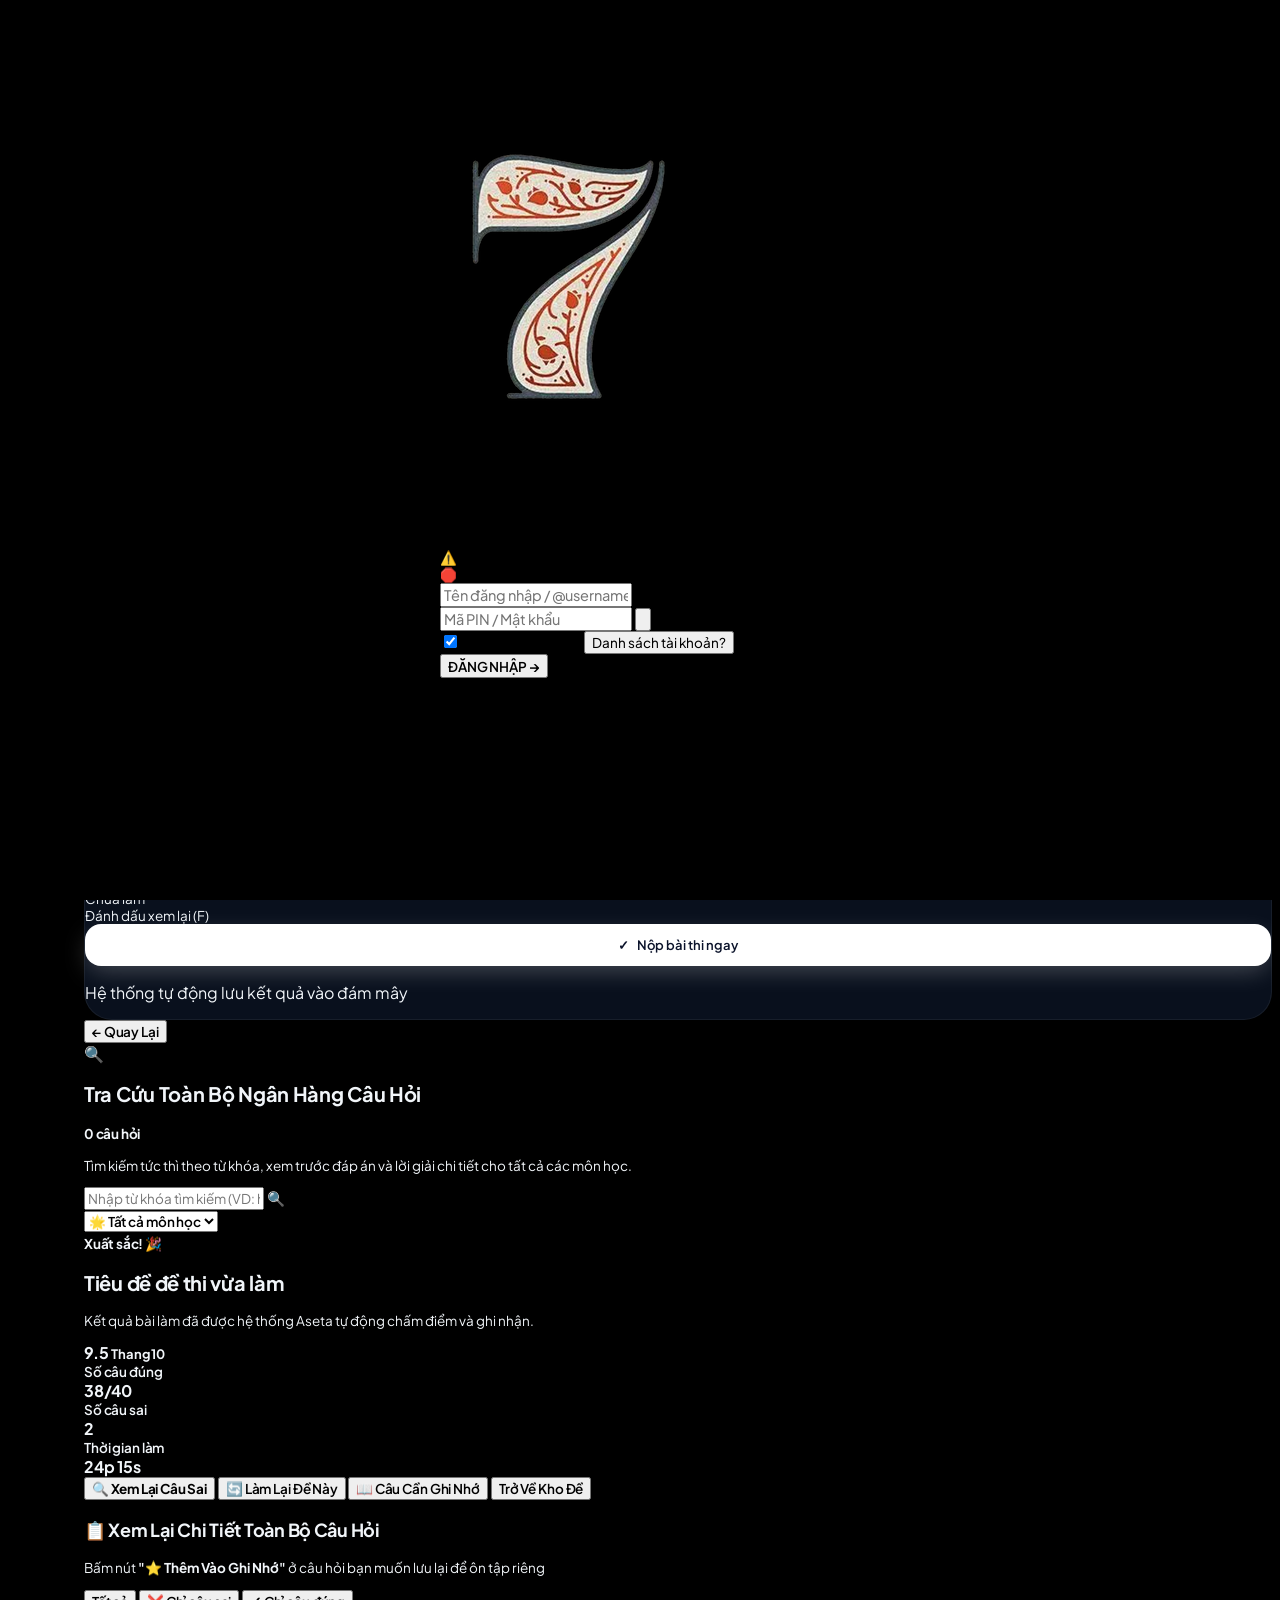
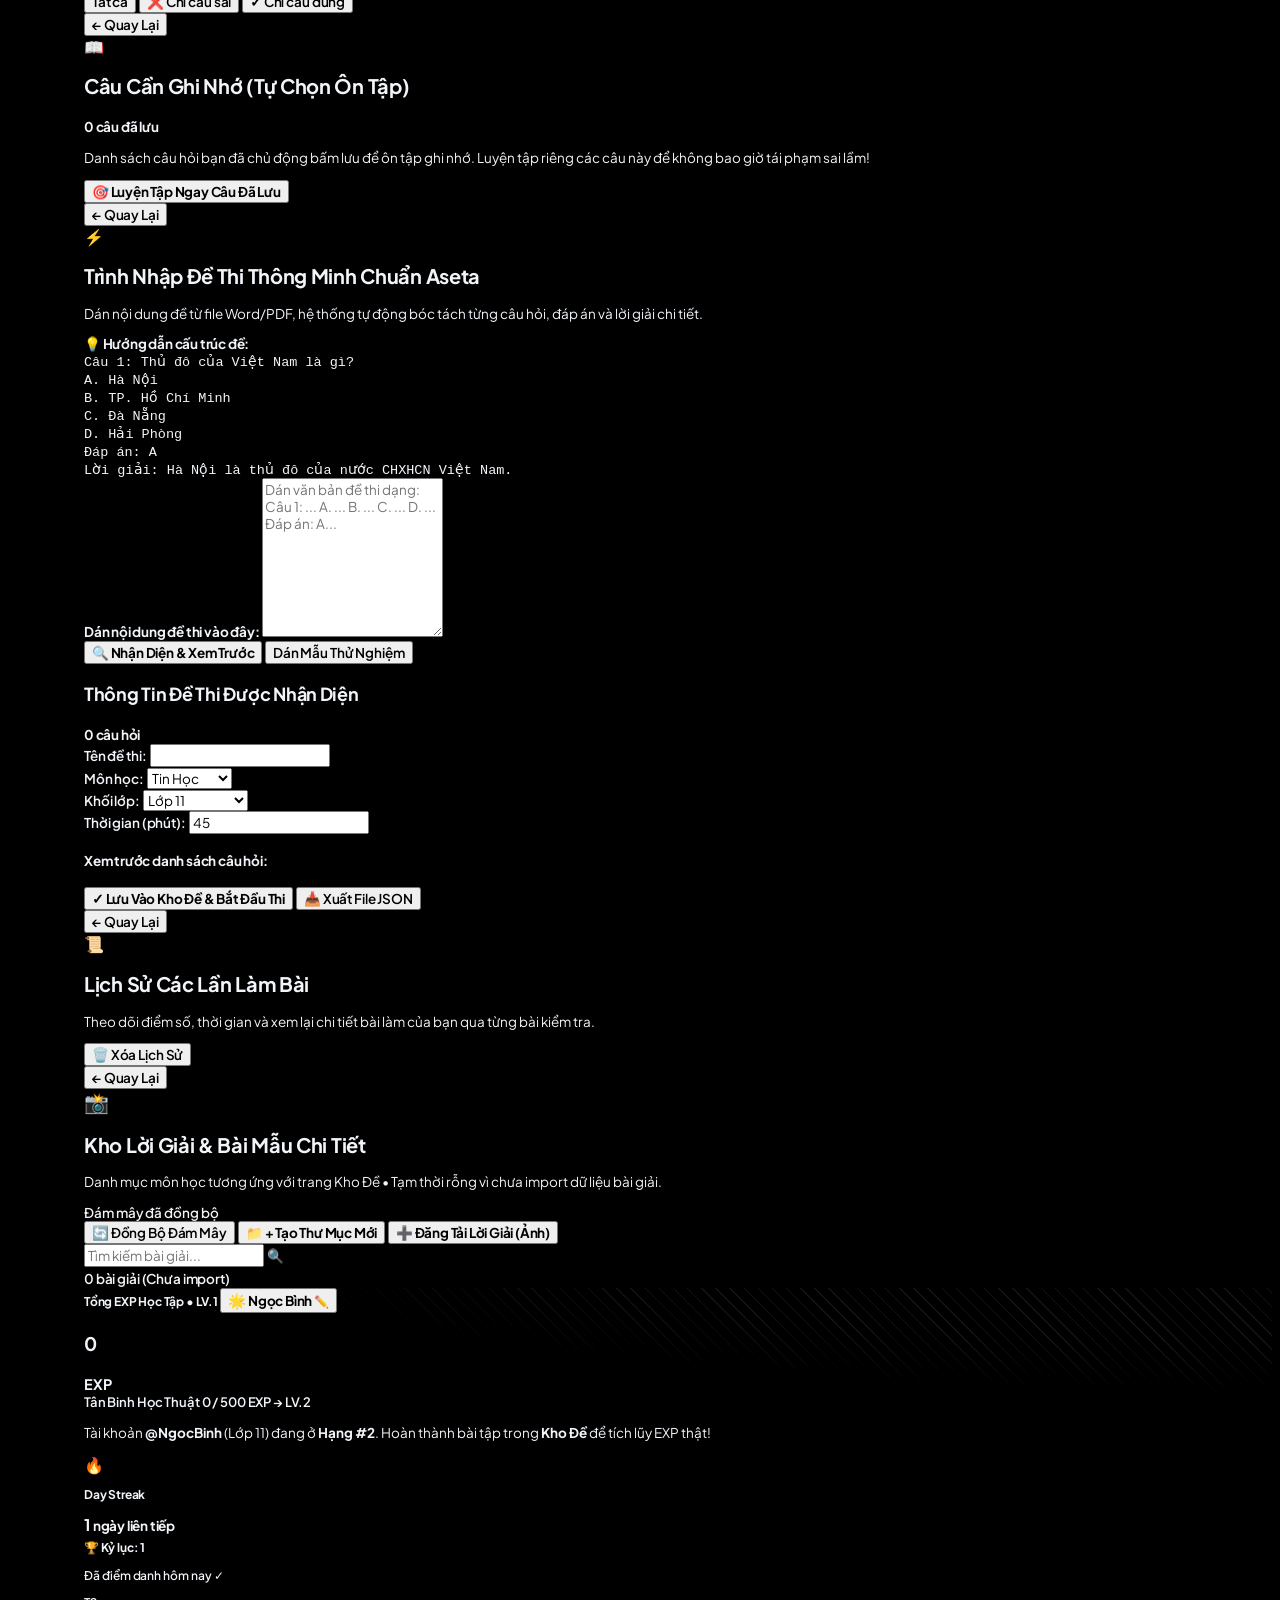
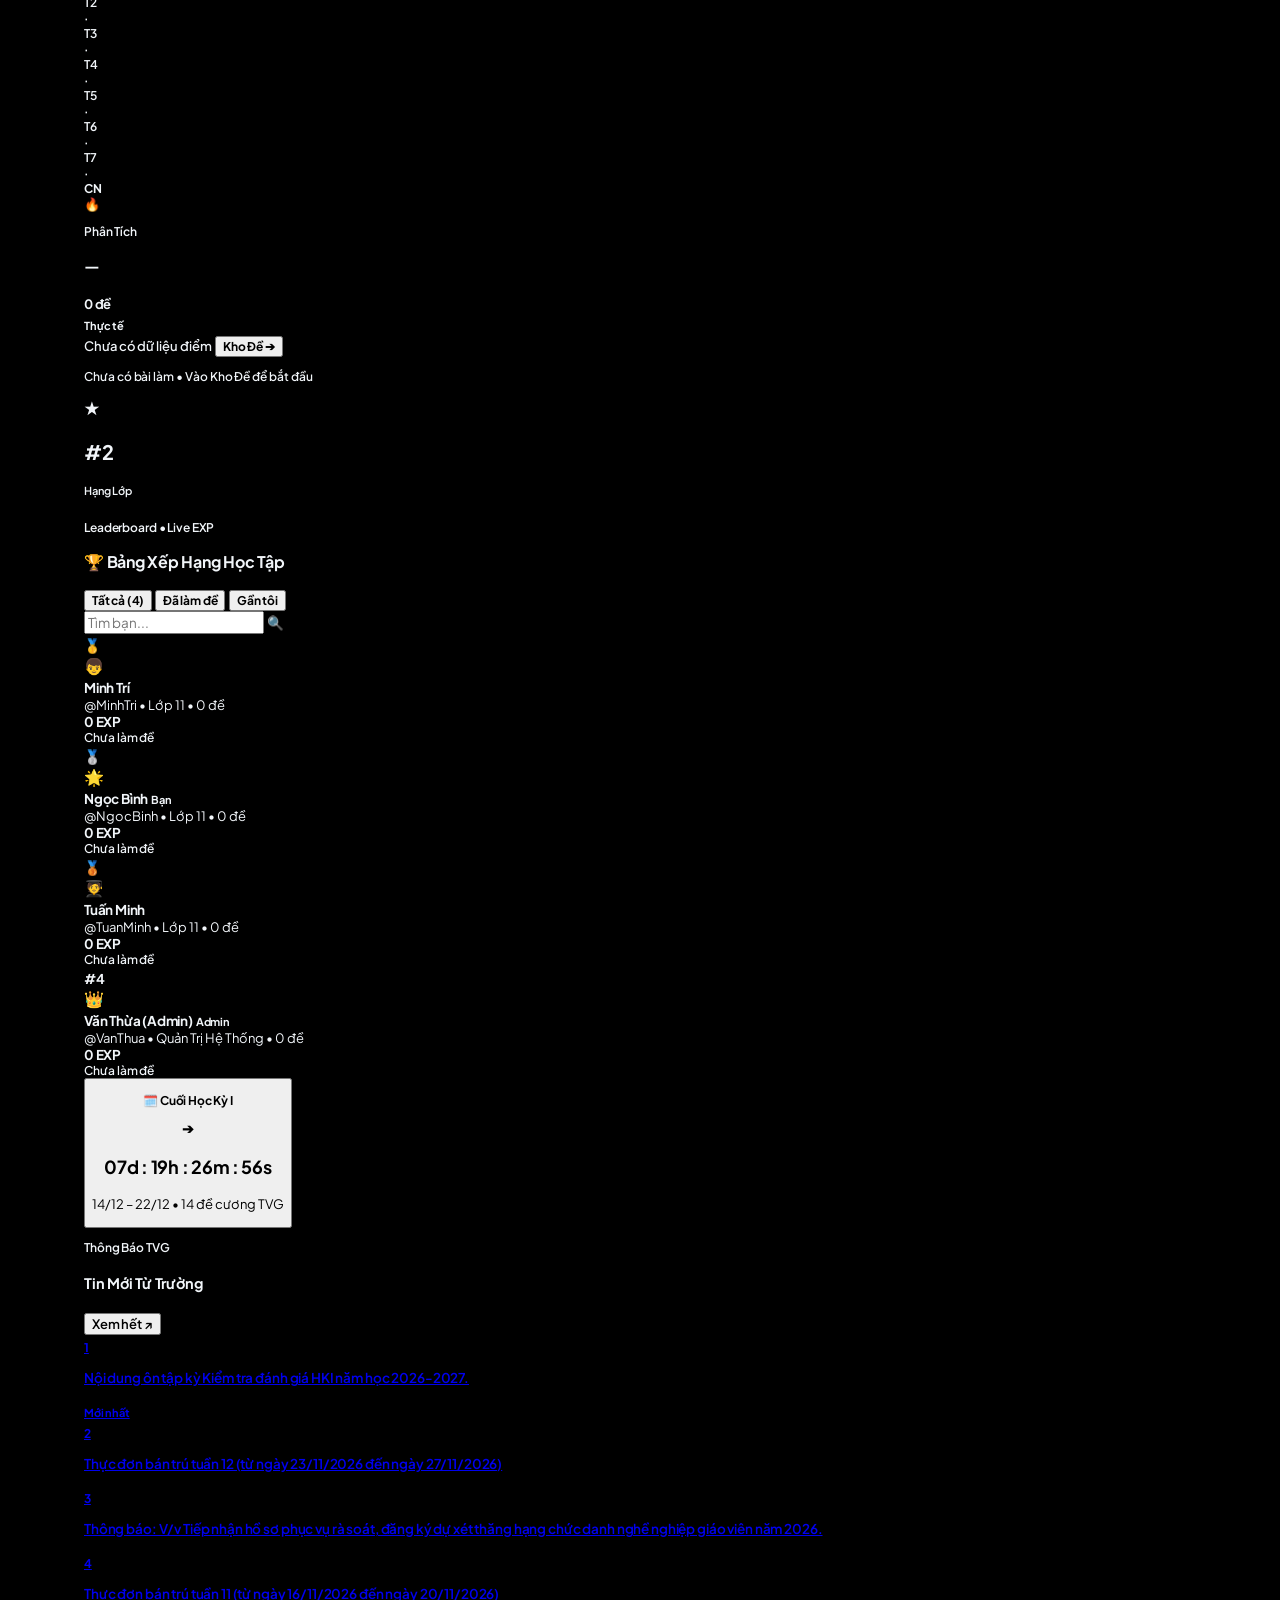
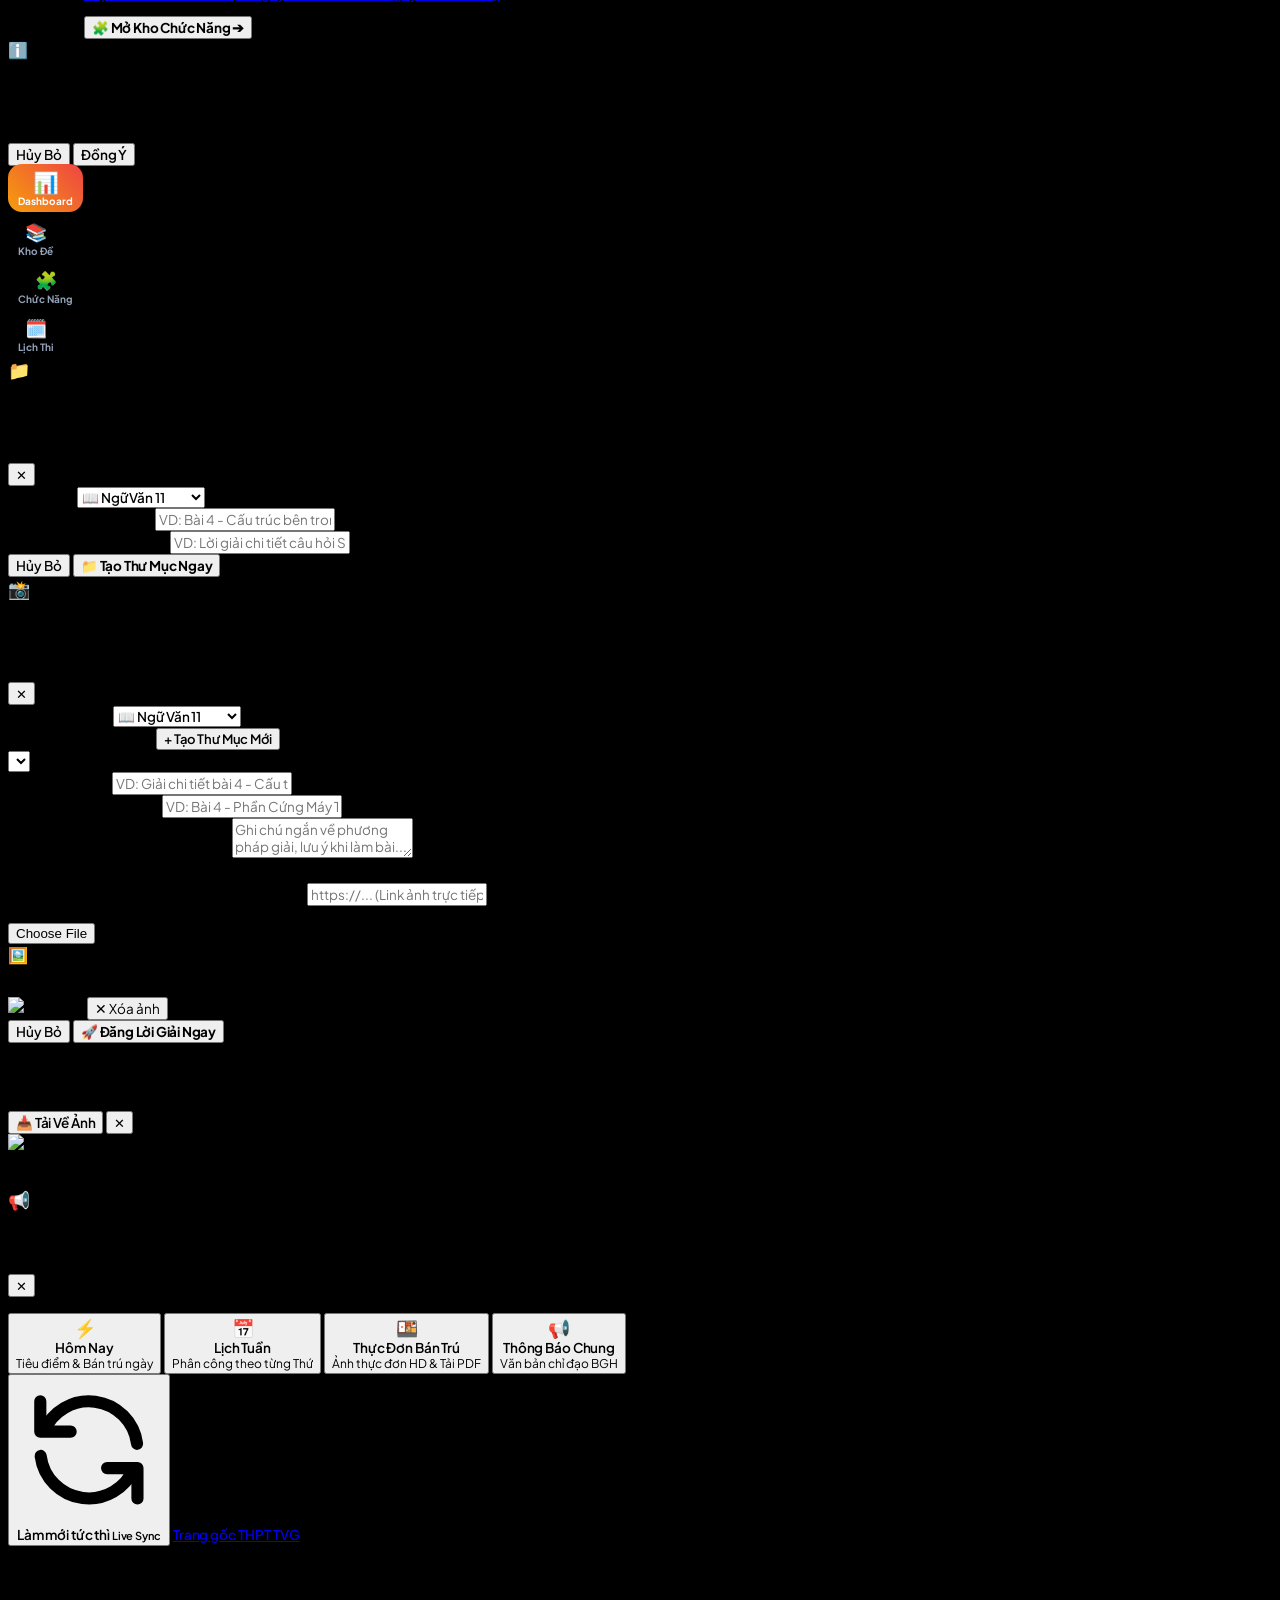
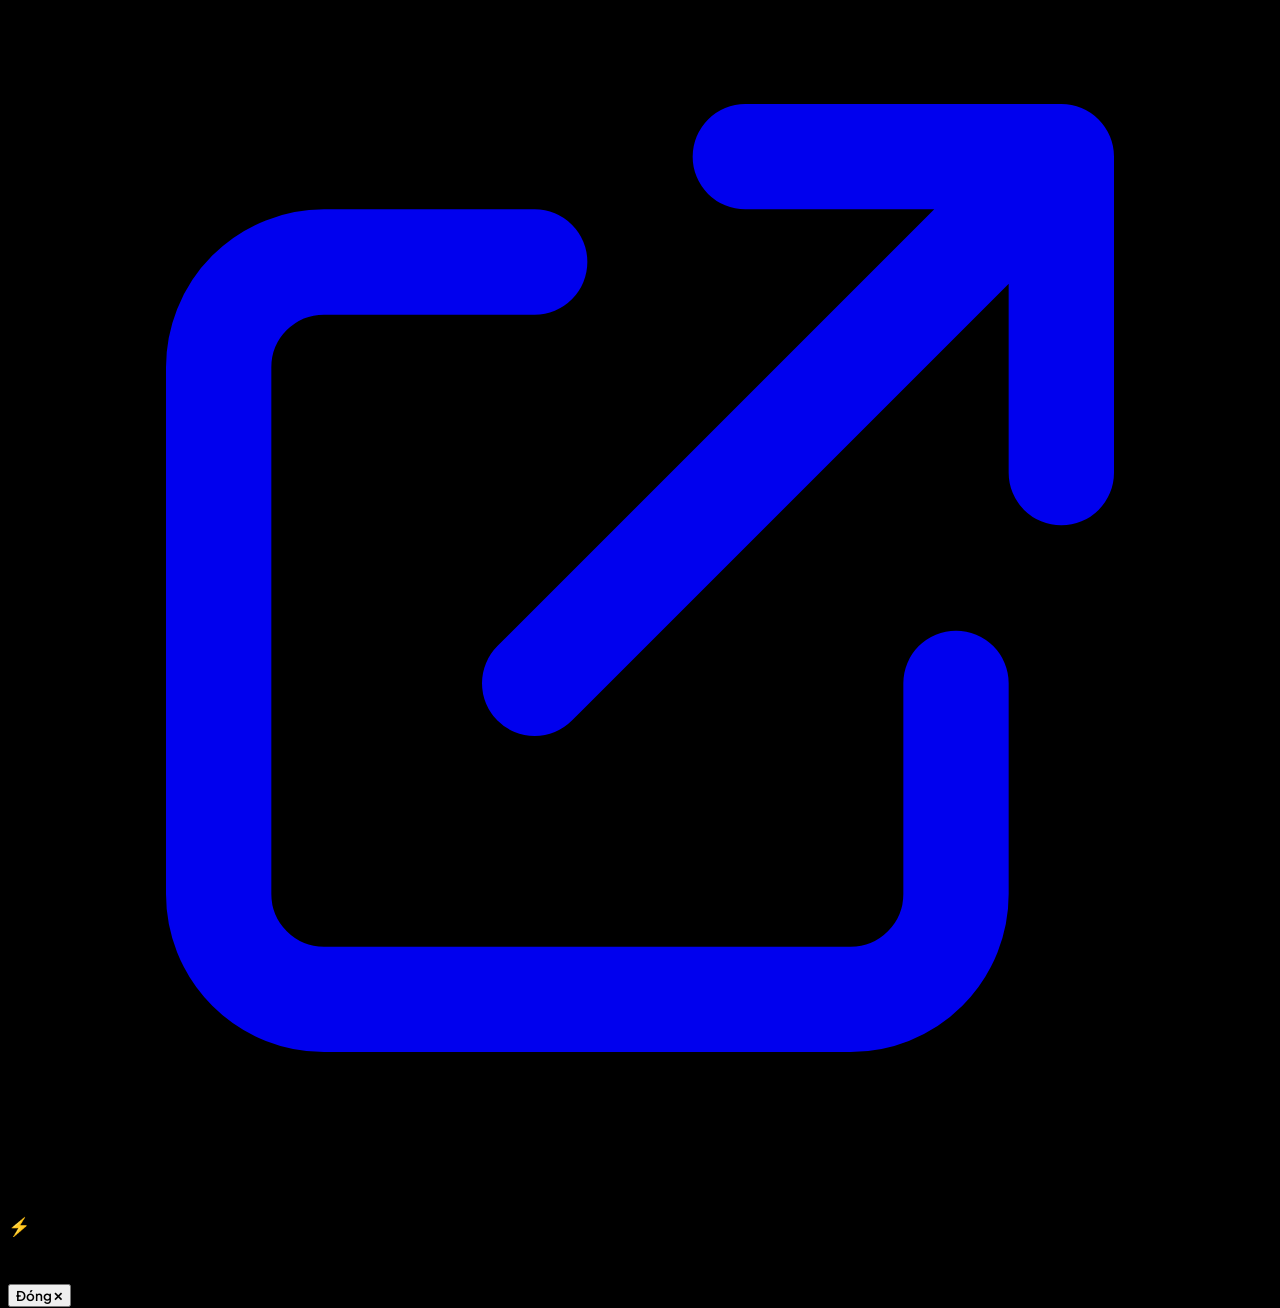
==== index.html @ 7f43e6d0 "fix(solutions): cap quyen dang & xoa bai giai cho TuanMinh, sua dong bo dam may thoi gian thuc ETag " ====
<!DOCTYPE html>
<html lang="vi" class="dark">
<head>
    <meta charset="UTF-8">
        <meta name="viewport" content="width=device-width, initial-scale=1.0">

    <!-- Immediate Mobile In-App / Safari URL sanitizer & Admin Auto-Login Shield -->
    <script>
        (function() {
            try {
                // 1. Strip external tracking params (fbclid, etc.)
                if (window.location && window.location.search && window.location.search.indexOf('fbclid=') !== -1) {
                    var cleanSearch = window.location.search
                        .replace(/[?&]fbclid=[^&#]+/g, '')
                        .replace(/^&/, '?');
                    var newUrl = window.location.pathname + (cleanSearch === '?' ? '' : cleanSearch) + window.location.hash;
                    window.history.replaceState(null, '', newUrl);
                }

                // 2. CRITICAL SECURITY: Never allow opening a link to land inside Admin account
                // Admin sessions are strictly bound to sessionStorage of an active logged-in tab.
                // In a fresh tab, link click from Messenger, or external browser, sessionStorage is empty.
                var storedAccId = localStorage.getItem("azota_current_account_id");
                var ssActive = sessionStorage.getItem("azota_session_active_3d");
                if (storedAccId === "acc_vanthua" || storedAccId === "acc_admin") {
                    if (ssActive !== "true") {
                        localStorage.removeItem("azota_session_active_3d");
                        localStorage.removeItem("azota_auth_logged_in");
                        localStorage.setItem("azota_current_account_id", "acc_minhtri");
                        try {
                            var profStr = localStorage.getItem("azota_user_profile");
                            if (profStr) {
                                var prof = JSON.parse(profStr);
                                if (prof && (prof.isAdmin || (prof.nickname && prof.nickname.toLowerCase() === "vanthua"))) {
                                    localStorage.removeItem("azota_user_profile");
                                }
                            }
                        } catch(e) {}
                    }
                }
            } catch(e) {}
        })();
    </script>
    <title>Aseta — Hệ Thống Ôn Tập & Khảo Thí Trực Tuyến Đa Môn</title>

    <!-- Official Aseta Logo (Decorative Number 7) Favicon & App Icons -->
    <link rel="icon" type="image/png" sizes="32x32" href="assets/favicon.png">
    <link rel="icon" type="image/png" sizes="256x256" href="assets/logo-aseta-7.png">
    <link rel="apple-touch-icon" href="assets/logo-aseta-7-512.png">

    <!-- Force No-Cache so F5 immediately pulls fresh files -->
    <meta http-equiv="Cache-Control" content="no-cache, no-store, must-revalidate">
    <meta http-equiv="Pragma" content="no-cache">
    <meta http-equiv="Expires" content="0">

    <!-- Google Fonts: Plus Jakarta Sans & Be Vietnam Pro & JetBrains Mono (Preconnected & Crisp) -->
    <link rel="preconnect" href="https://fonts.googleapis.com">
    <link rel="preconnect" href="https://fonts.gstatic.com" crossorigin>
    <link href="https://fonts.googleapis.com/css2?family=Be+Vietnam+Pro:ital,wght@0,300;0,400;0,500;0,600;0,700;1,400;1,500;1,600&family=Plus+Jakarta+Sans:ital,wght@0,300;0,400;0,500;0,600;0,700;1,400;1,500;1,600&family=JetBrains+Mono:wght@400;500;600&display=swap" rel="stylesheet">

    <!-- Tailwind CSS CDN -->
    <script src="https://cdn.tailwindcss.com"></script>
    <script>
        tailwind.config = {
            darkMode: 'class',
            theme: {
                extend: {
                    fontFamily: {
                        sans: ['"Plus Jakarta Sans"', '"Be Vietnam Pro"', 'Inter', 'system-ui', '-apple-system', 'sans-serif'],
                        mono: ['"JetBrains Mono"', 'ui-monospace', 'monospace']
                    },
                    colors: {
                        azota: {
                            50: '#f0f9ff',
                            100: '#e0f2fe',
                            400: '#38bdf8',
                            500: '#0ea5e9',
                            600: '#0284c7',
                            700: '#0369a1',
                            800: '#075985',
                            900: '#0c4a6e',
                        }
                    }
                }
            }
        }
    </script>

    <!-- KaTeX for Math & Science formulas -->
    <link rel="stylesheet" href="https://cdn.jsdelivr.net/npm/katex@0.16.8/dist/katex.min.css">
    <script defer src="https://cdn.jsdelivr.net/npm/katex@0.16.8/dist/katex.min.js"></script>
    <script defer src="https://cdn.jsdelivr.net/npm/katex@0.16.8/dist/contrib/auto-render.min.js"></script>

    <!-- Canvas Confetti -->
    <script src="https://cdn.jsdelivr.net/npm/canvas-confetti@1.9.2/dist/confetti.browser.min.js"></script>

    <!-- Custom OS & Animated Dock CSS (New Cache-Busted File) -->
    <link rel="stylesheet" href="css/custom-v4.css?v=20261126_1">

    <!-- Critical AuthGate & Icon Alignment Styles (Immediate In-Memory Render) -->
    <style>
        .school-scrollbar::-webkit-scrollbar {
            width: 4px;
            height: 4px;
        }
        .school-scrollbar::-webkit-scrollbar-track {
            background: transparent;
        }
        .school-scrollbar::-webkit-scrollbar-thumb {
            background: rgba(255, 255, 255, 0.2);
            border-radius: 9999px;
        }
        .school-scrollbar::-webkit-scrollbar-thumb:hover {
            background: rgba(255, 255, 255, 0.35);
        }

        #authGateView {
            position: fixed !important;
            top: 0 !important;
            left: 0 !important;
            right: 0 !important;
            bottom: 0 !important;
            width: 100vw !important;
            height: 100vh !important;
            min-width: 100vw !important;
            min-height: 100vh !important;
            max-width: 100vw !important;
            max-height: 100vh !important;
            z-index: 999999 !important;
            background-color: #000000 !important;
            box-sizing: border-box !important;
        }
        #authGateView.hidden {
            display: none !important;
            visibility: hidden !important;
            pointer-events: none !important;
        }
        #authGateView:not(.hidden) {
            display: flex !important;
            align-items: center !important;
            justify-content: center !important;
            opacity: 1 !important;
            visibility: visible !important;
            pointer-events: auto !important;
        }
        #authGateView.opacity-0 {
            opacity: 0 !important;
            pointer-events: none !important;
        }
        #loginCardWrapper {
            width: 100% !important;
            max-width: 400px !important;
            margin: auto !important;
            position: relative !important;
            z-index: 10 !important;
        }
        /* Dock English icon perfect centering and enamel finish */
        [id="sidebar-folder-Tiếng Anh"] .gradient-menu-icon {
            display: flex !important;
            align-items: center !important;
            justify-content: center !important;
            width: 32px !important;
            height: 32px !important;
            margin: 0 auto !important;
        }
        [id="sidebar-folder-Tiếng Anh"] .gradient-menu-icon svg {
            width: 29px !important;
            height: 29px !important;
            display: block !important;
            margin: auto !important;
            filter: drop-shadow(0 2px 5px rgba(0,0,0,0.55));
        }
            /* 3D Flashcard & Vocab Hub Utilities */
        .perspective-1000 {
            perspective: 1000px;
            -webkit-perspective: 1000px;
        }
        .preserve-3d {
            transform-style: preserve-3d;
            -webkit-transform-style: preserve-3d;
        }
        .backface-hidden {
            backface-visibility: hidden;
            -webkit-backface-visibility: hidden;
        }
        .rotate-y-180 {
            transform: rotateY(180deg);
            -webkit-transform: rotateY(180deg);
        }
        @keyframes scaleUp {
            0% { transform: scale(0.92); opacity: 0; }
            100% { transform: scale(1); opacity: 1; }
        }
        .animate-scaleUp {
            animation: scaleUp 0.3s cubic-bezier(0.16, 1, 0.3, 1) forwards;
        }
        @keyframes soundWave {
            0%, 100% { height: 4px; }
            50% { height: 14px; }
        }
        .animate-soundWave {
            animation: soundWave 0.5s ease-in-out infinite alternate;
        }
        .oral-sound-bar:nth-child(1) { animation-delay: 0.05s; }
        .oral-sound-bar:nth-child(2) { animation-delay: 0.15s; }
        .oral-sound-bar:nth-child(3) { animation-delay: 0.3s; }
        .oral-sound-bar:nth-child(4) { animation-delay: 0.2s; }
        .oral-sound-bar:nth-child(5) { animation-delay: 0.35s; }
    </style>
</head>
<body class="bg-white dark:bg-black text-slate-800 dark:text-slate-100 min-h-screen flex flex-col pb-36 relative overflow-x-hidden">

    <!-- AMBIENT AURORA GLOW BACKGROUND -->
    <div id="auroraContainer" class="aurora-container">
        <div class="aurora-orb orb-1"></div>
        <div class="aurora-orb orb-2"></div>
        <div class="aurora-orb orb-3"></div>
    </div>

    <!-- ======================================================== -->
    <!-- AUTH GATE: CYBER 3D TILTING LOGIN & ACCESS CONTROL GATEWAY -->
    <!-- ======================================================== -->
    <div id="authGateView" class="fixed inset-0 z-[999999] flex items-center justify-center p-4 bg-black overflow-y-auto no-scrollbar transition-opacity duration-500" style="position: fixed !important; top: 0 !important; left: 0 !important; right: 0 !important; bottom: 0 !important; width: 100vw !important; height: 100vh !important; min-width: 100vw !important; min-height: 100vh !important; z-index: 999999 !important; background-color: #000000 !important; display: flex !important; align-items: center !important; justify-content: center !important; opacity: 1 !important; visibility: visible !important; pointer-events: auto !important;">
        
        <!-- Background gradient effect - matches purple OnlyPipe style -->
        <div class="absolute inset-0 bg-gradient-to-b from-purple-500/40 via-purple-700/50 to-black pointer-events-none"></div>

        <!-- Subtle noise texture overlay -->
        <div class="absolute inset-0 opacity-[0.03] mix-blend-soft-light pointer-events-none" style="background-image: url(&quot;data:image/svg+xml,%3Csvg viewBox='0 0 200 200' xmlns='http://www.w3.org/2000/svg'%3E%3Cfilter id='noiseFilter'%3E%3CfeTurbulence type='fractalNoise' baseFrequency='0.65' numOctaves='3' stitchTiles='stitch'/%3E%3C/filter%3E%3Crect width='100%25' height='100%25' filter='url(%23noiseFilter)'/%3E%3C/svg%3E&quot;); background-size: 200px 200px;"></div>

        <!-- Top & Bottom radial glows -->
        <div class="absolute top-0 left-1/2 transform -translate-x-1/2 w-[120vh] h-[60vh] rounded-b-[50%] bg-purple-400/20 blur-[80px] pointer-events-none"></div>
        <div class="absolute top-0 left-1/2 transform -translate-x-1/2 w-[100vh] h-[60vh] rounded-b-full bg-purple-300/20 blur-[60px] pointer-events-none animate-pulse"></div>
        <div class="absolute bottom-0 left-1/2 transform -translate-x-1/2 w-[90vh] h-[90vh] rounded-t-full bg-purple-400/20 blur-[60px] pointer-events-none animate-pulse"></div>

        <!-- Animated glow spots -->
        <div class="absolute left-1/4 top-1/4 w-96 h-96 bg-white/5 rounded-full blur-[100px] animate-pulse opacity-40 pointer-events-none"></div>
        <div class="absolute right-1/4 bottom-1/4 w-96 h-96 bg-white/5 rounded-full blur-[100px] animate-pulse delay-1000 opacity-40 pointer-events-none"></div>

        <!-- 3D Tilting Card Wrapper -->
        <div id="loginCardWrapper" class="w-full max-w-[400px] relative z-10 my-auto py-6" style="perspective: 1500px;">
            <div id="loginCard3D" class="relative group transition-transform duration-150 ease-out" style="transform-style: preserve-3d;">
                
                <!-- Traveling light beam effect around border -->
                <div class="absolute -inset-[1px] rounded-3xl overflow-hidden pointer-events-none">
                    <!-- Top light beam -->
                    <div class="absolute top-0 left-0 h-[3px] w-[50%] bg-gradient-to-r from-transparent via-white to-transparent opacity-70 traveling-beam-top"></div>
                    <!-- Right light beam -->
                    <div class="absolute top-0 right-0 h-[50%] w-[3px] bg-gradient-to-b from-transparent via-white to-transparent opacity-70 traveling-beam-right"></div>
                    <!-- Bottom light beam -->
                    <div class="absolute bottom-0 right-0 h-[3px] w-[50%] bg-gradient-to-r from-transparent via-white to-transparent opacity-70 traveling-beam-bottom"></div>
                    <!-- Left light beam -->
                    <div class="absolute bottom-0 left-0 h-[50%] w-[3px] bg-gradient-to-b from-transparent via-white to-transparent opacity-70 traveling-beam-left"></div>
                    
                    <!-- Corner glow spots -->
                    <div class="absolute top-0 left-0 h-[6px] w-[6px] rounded-full bg-white/50 blur-[1px]"></div>
                    <div class="absolute top-0 right-0 h-[8px] w-[8px] rounded-full bg-white/70 blur-[2px]"></div>
                    <div class="absolute bottom-0 right-0 h-[8px] w-[8px] rounded-full bg-white/70 blur-[2px]"></div>
                    <div class="absolute bottom-0 left-0 h-[6px] w-[6px] rounded-full bg-white/50 blur-[1px]"></div>
                </div>

                <!-- Card border glow -->
                <div class="absolute -inset-[0.5px] rounded-3xl bg-gradient-to-r from-purple-500/20 via-purple-400/30 to-purple-500/20 opacity-0 group-hover:opacity-70 transition-opacity duration-500 pointer-events-none"></div>

                <!-- Glass card background matching exact user mockup -->
                <div class="relative bg-[#0c0717]/90 backdrop-blur-2xl rounded-3xl p-7 sm:p-8 border border-purple-500/30 shadow-[0_0_50px_rgba(147,51,234,0.25),0_20px_40px_rgba(0,0,0,0.8)] overflow-hidden">
                    
                    <!-- Top Logo Badge (Aseta Official Number 7 Logo) -->
                    <div class="text-center mb-6 relative z-10">
                        <div class="mx-auto w-16 h-16 rounded-2xl bg-black/60 border border-amber-500/40 p-2 flex items-center justify-center shadow-[0_0_30px_rgba(245,158,11,0.25)] transition-transform hover:scale-105">
                            <img src="assets/logo-aseta-7.png" alt="Aseta Logo" class="w-full h-full object-contain filter drop-shadow(0 2px 8px rgba(0,0,0,0.7))">
                        </div>
                        <h1 class="text-2xl font-bold text-white tracking-tight mt-3">
                            Welcome Back
                        </h1>
                        <p class="text-white/60 text-[11.5px] font-medium mt-1 whitespace-nowrap">
                            Hệ Thống Ôn Thi Trực Tuyến Aseta • Tài Khoản Cấp Quyền
                        </p>
                    </div>

                    <!-- Alert Box -->
                    <div id="loginAlertBox" class="hidden p-3 rounded-2xl text-xs font-medium border flex items-center gap-2 mb-3 relative z-10 bg-rose-500/20 border-rose-500/40 text-rose-300">
                        <span id="loginAlertIcon">⚠️</span>
                        <span id="loginAlertText" class="flex-1">Tên đăng nhập hoặc mã PIN không đúng.</span>
                    </div>

                    <!-- Lockout Countdown Banner -->
                    <div id="loginLockoutBox" class="hidden p-3 rounded-2xl text-xs font-semibold bg-rose-500/20 border border-rose-500/40 text-rose-300 space-y-1 mb-3 relative z-10">
                        <div class="flex items-center justify-between">
                            <span>🛑 Tạm khóa do nhập sai nhiều lần:</span>
                            <span id="loginLockoutTimer" class="font-mono font-bold text-white">30s</span>
                        </div>
                        <div class="w-full bg-slate-800 h-1.5 rounded-full overflow-hidden">
                            <div id="loginLockoutBar" class="bg-rose-500 h-full w-full transition-all duration-1000"></div>
                        </div>
                    </div>

                    <form id="loginForm" onsubmit="AuthGate.handleLoginSubmit(event)" class="space-y-3.5 relative z-10">
                        
                        <!-- Username / Email Input (Solid White Pill Input) -->
                        <div class="relative">
                            <input type="text" 
                                   id="loginUsernameInput" 
                                   autocomplete="username"
                                   placeholder="Tên đăng nhập / @username" 
                                   class="w-full bg-white text-slate-900 placeholder:text-slate-400 h-12 px-5 rounded-2xl text-sm font-medium shadow-sm outline-none border border-transparent focus:border-purple-400 focus:ring-2 focus:ring-purple-400/30 transition-all">
                        </div>

                        <!-- Password / PIN Input (Solid White Pill Input) -->
                        <div class="relative">
                            <input type="password" 
                                   id="loginPinInput" 
                                   autocomplete="current-password"
                                   placeholder="Mã PIN / Mật khẩu" 
                                   class="w-full bg-white text-slate-900 placeholder:text-slate-400 h-12 pl-5 pr-12 rounded-2xl text-sm font-mono font-medium shadow-sm outline-none border border-transparent focus:border-purple-400 focus:ring-2 focus:ring-purple-400/30 transition-all">
                            <!-- Toggle Eye Button -->
                            <button type="button" 
                                    id="loginTogglePinVisibility" 
                                    onclick="AuthGate.togglePasswordVisibility()" 
                                    class="absolute right-3.5 top-1/2 -translate-y-1/2 text-slate-400 hover:text-slate-700 transition-colors cursor-pointer p-1"
                                    title="Ẩn/Hiện mật khẩu">
                                <svg id="loginEyeIcon" class="w-5 h-5" viewBox="0 0 24 24" fill="none" stroke="currentColor" stroke-width="2" stroke-linecap="round" stroke-linejoin="round">
                                    <path d="M2 12s3-7 10-7 10 7 10 7-3 7-10 7-10-7-10-7Z"></path>
                                    <circle cx="12" cy="12" r="3"></circle>
                                </svg>
                            </button>
                        </div>

                        <!-- Remember me & Help -->
                        <div class="flex items-center justify-between text-xs px-1 pt-0.5">
                            <label class="flex items-center gap-2 cursor-pointer text-white/90 hover:text-white transition-colors select-none font-medium">
                                <input type="checkbox" id="loginRememberMe" checked class="w-4 h-4 rounded border-purple-400/40 accent-purple-600 focus:ring-0 cursor-pointer">
                                <span>Ghi nhớ đăng nhập</span>
                            </label>
                            <button type="button" onclick="AuthGate.showPinHelp()" class="text-xs text-white/60 hover:text-white transition-colors cursor-pointer font-medium">
                                Danh sách tài khoản?
                            </button>
                        </div>

                        <!-- Sign In Submit Button (Solid White Pill Button) -->
                        <button type="submit" 
                                id="loginSubmitBtn"
                                class="w-full h-12 rounded-2xl bg-white hover:bg-slate-100 text-slate-950 font-bold text-xs uppercase tracking-wider flex items-center justify-center gap-2 shadow-lg hover:shadow-xl transition-all active:scale-[0.99] cursor-pointer outline-none mt-2">
                            <span id="loginBtnSpinner" class="hidden w-4 h-4 border-2 border-black/70 border-t-transparent rounded-full animate-spin"></span>
                            <span id="loginBtnText">ĐĂNG NHẬP</span>
                            <span class="text-sm font-bold">→</span>
                        </button>

                        <!-- Quick Demo Accounts (Hidden on card face, preserved for JS API) -->
                        <div id="loginQuickAccountsList" class="hidden"></div>

                        <!-- Footer note: Only accounts provided by admin -->
                        <p class="text-center text-[10.5px] text-white/40 pt-2">
                            Hệ thống nội bộ chỉ dành cho 4 tài khoản được cấp quyền.
                        </p>
                    </form>
                </div>
            </div>
        </div>
    </div>

    <!-- WebKit Safe Vector Clip Paths Removed -->

    <!-- ======================================================== -->
    <!-- ACETERNITY UI GRID BACKGROUND & RADIAL VIGNETTE SYSTEM    -->
    <!-- ======================================================== -->
    <div id="aceternityGridWrapper" class="aceternity-grid-wrapper">
        <div class="aceternity-grid-lines"></div>
        <div class="aceternity-grid-vignette"></div>
    </div>

    <!-- ======================================================== -->
    <!-- STANDARD WEB APPLICATION ROOT LAYOUT (MODERNIZE DASHBOARD) -->
    <!-- ======================================================== -->
    <div class="app-layout min-h-screen flex flex-col lg:flex-row bg-transparent text-slate-800 dark:text-slate-100 relative z-10">

        <!-- Mobile Drawer Backdrop Overlay -->
        <div id="sidebarBackdrop" onclick="AzotaApp.toggleSidebar(false)" class="fixed inset-0 bg-black/60 z-40 lg:hidden hidden backdrop-blur-xs transition-opacity duration-200"></div>

        <!-- ======================================================== -->
        <!-- LEFT VERTICAL SIDEBAR: GRADIENT EXPANDING ICON RAIL      -->
        <!-- ======================================================== -->
        <aside id="appSidebar" class="app-sidebar fixed lg:sticky top-0 left-0 h-screen w-72 lg:w-20 bg-white/75 dark:bg-black/65 backdrop-blur-2xl border-r border-slate-200/80 dark:border-white/10 flex flex-col justify-between shrink-0 z-50 transition-all duration-300 -translate-x-full lg:translate-x-0 shadow-2xl lg:shadow-none select-none">
            
            <div class="p-3 sm:p-4 space-y-3.5 overflow-y-auto lg:overflow-visible flex-1 flex flex-col items-stretch lg:items-center lg:p-0 lg:py-4">
                
                <!-- Sidebar Brand Header & Logo (Aseta Official Number 7 Logo) -->
                <div class="sidebar-brand-header flex items-center justify-between lg:justify-center w-full pb-3 border-b border-slate-200/80 dark:border-white/5 shrink-0">
                    <div class="flex items-center gap-3 cursor-pointer group" onclick="AzotaApp.showView('dashboard')" title="Aseta 2.5 — Dashboard & Kho Đề">
                        <div class="w-11 h-11 rounded-2xl bg-slate-900/90 dark:bg-black/90 border border-amber-500/30 dark:border-white/15 flex items-center justify-center p-1.5 shadow-lg shadow-amber-500/10 group-hover:scale-105 group-hover:border-amber-500/60 transition-all shrink-0 overflow-hidden">
                            <img src="assets/logo-aseta-7.png" alt="Aseta Logo" class="w-full h-full object-contain filter drop-shadow(0 2px 4px rgba(0,0,0,0.5))">
                        </div>
                        <!-- Brand title visible on mobile drawer or when sidebar expanded -->
                        <div class="sidebar-brand-text block lg:hidden min-w-0">
                            <div class="flex items-center gap-1.5">
                                <h2 class="text-base font-extrabold text-slate-900 dark:text-white tracking-tight leading-tight">Aseta</h2>
                                <span class="px-1.5 py-0.2 rounded-md bg-amber-500/10 text-amber-600 dark:text-amber-400 text-[10px] font-bold border border-amber-500/20">2.5</span>
                            </div>
                            <p class="text-[11px] text-slate-400 font-medium">Hệ Thống Ôn Khảo Thí</p>
                        </div>
                    </div>
                    <!-- Desktop Toggle Sidebar Expand Button -->
                    <button type="button" 
                            id="sidebarExpandToggle" 
                            onclick="AzotaApp.toggleSidebarExpand()" 
                            class="hidden lg:flex items-center justify-center w-7 h-7 rounded-lg text-slate-400 hover:text-white hover:bg-slate-200 dark:hover:bg-white/10 transition-colors cursor-pointer shrink-0"
                            title="Mở rộng / Thu gọn Sidebar">
                        <svg id="sidebarExpandSvg" class="w-4 h-4 transition-transform duration-300" viewBox="0 0 24 24" fill="none" stroke="currentColor" stroke-width="2" stroke-linecap="round" stroke-linejoin="round">
                            <polyline points="13 17 18 12 13 7"></polyline>
                            <polyline points="6 17 11 12 6 7"></polyline>
                        </svg>
                    </button>
                    <!-- Close button on mobile -->
                    <button type="button" onclick="AzotaApp.toggleSidebar(false)" class="lg:hidden p-2 text-slate-400 hover:text-white text-lg cursor-pointer">
                        ✕
                    </button>
                </div>

                <!-- PRIMARY NAVIGATION (COMPACT 4-ITEM HUB FOR PC & MOBILE) -->
                <div class="w-full space-y-1.5">
                    <div class="nav-group-title">
                        <span>ĐIỀU HƯỚNG CHÍNH</span>
                        <span class="text-[9px] px-1.5 py-0.2 rounded-md bg-blue-500/10 text-blue-500 font-bold">GỌN</span>
                    </div>

                    <!-- 1. Dashboard: Trang đầu tiên (Tài Khoản, EXP, Day Streak & BXH) -->
                    <button type="button"
                            id="sidebar-nav-dashboard"
                            onclick="AzotaApp.showView('dashboard')"
                            style="--gradient-from: #f59e0b; --gradient-to: #ef4444;"
                            class="gradient-menu-btn nav-item-modern nav-item-active group"
                            title="Dashboard — Tổng Quan, EXP Học & Bảng Xếp Hạng">
                        <span class="gradient-menu-bg"></span>
                        <span class="gradient-menu-glow"></span>
                        <span class="gradient-menu-icon"><span class="text-xl">📊</span></span>
                        <span class="gradient-menu-title">Dashboard</span>
                        <span class="gradient-active-dot"></span>
                        <span class="mobile-drawer-label hidden gap-2">
                            <span class="flex flex-col min-w-0 text-left">
                                <span class="font-bold text-sm text-slate-800 dark:text-slate-100 leading-tight truncate">Dashboard</span>
                                <span class="text-[10px] text-slate-400 truncate">Tổng quan, EXP & BXH</span>
                            </span>
                            <span class="liquid-tag-pill bg-amber-500/20 text-amber-400 border border-amber-500/30 shrink-0">Chính</span>
                        </span>
                    </button>

                    <!-- 2. Kho Đề: Thư mục đề thi & môn học -->
                    <button type="button"
                            id="sidebar-folder-root"
                            onclick="AzotaApp.openFileExplorer('root')"
                            style="--gradient-from: #3b82f6; --gradient-to: #06b6d4;"
                            class="gradient-menu-btn nav-item-modern group"
                            title="Kho Đề — Thư Mục Đề Thi & Môn Học">
                        <span class="gradient-menu-bg"></span>
                        <span class="gradient-menu-glow"></span>
                        <span class="gradient-menu-icon"><span class="text-xl">📚</span></span>
                        <span class="gradient-menu-title">Kho Đề</span>
                        <span class="gradient-active-dot"></span>
                        <span class="mobile-drawer-label hidden gap-2">
                            <span class="flex flex-col min-w-0 text-left">
                                <span class="font-bold text-sm text-slate-800 dark:text-slate-100 leading-tight truncate">Kho Đề</span>
                                <span class="text-[10px] text-slate-400 truncate">Đề thi & môn học 3D</span>
                            </span>
                            <span class="text-[10px] px-2 py-0.5 rounded-full bg-blue-500/20 text-blue-400 font-bold shrink-0">Đề thi</span>
                        </span>
                    </button>

                    <!-- 3. Chức Năng: Kho Tiện Ích & Công Cụ -->
                    <button type="button"
                            id="sidebar-nav-utilities"
                            onclick="AzotaApp.showView('utilities')"
                            style="--gradient-from: #8b5cf6; --gradient-to: #6366f1;"
                            class="gradient-menu-btn nav-item-modern group"
                            title="Chức Năng — TKB, Tính Điểm, Lời Giải, Lịch Sử...">
                        <span class="gradient-menu-bg"></span>
                        <span class="gradient-menu-glow"></span>
                        <span class="gradient-menu-icon"><span class="text-xl">🧩</span></span>
                        <span class="gradient-menu-title">Chức Năng</span>
                        <span class="gradient-active-dot"></span>
                        <span class="mobile-drawer-label hidden gap-2">
                            <span class="flex flex-col min-w-0 text-left">
                                <span class="font-bold text-sm text-slate-800 dark:text-slate-100 leading-tight truncate">Chức Năng</span>
                                <span class="text-[10px] text-slate-400 truncate">TKB, Điểm, Lời giải, A7...</span>
                            </span>
                            <span class="liquid-tag-pill bg-indigo-500/20 text-indigo-400 border border-indigo-500/30 shrink-0">9 mục</span>
                        </span>
                    </button>
                </div>

                <!-- Section Divider -->
                <div class="sidebar-section-divider"></div>

                <!-- QUICK SCHOOL & EXAM SHORTCUTS -->
                <div class="w-full space-y-1.5">
                    <div class="nav-group-title">
                        <span>THPT TRẦN VĂN GIÀU</span>
                        <span class="text-[9px] px-1.5 py-0.2 rounded-md bg-rose-500/10 text-rose-400 font-bold">MỚI</span>
                    </div>

                    <!-- 3. Lịch Thi Cuối HK1 (Chức năng mới từ Web Trường) -->
                    <button type="button"
                            id="sidebar-nav-exam-schedule"
                            onclick="AzotaApp.showView('examSchedule')"
                            style="--gradient-from: #f43f5e; --gradient-to: #f59e0b;"
                            class="gradient-menu-btn nav-item-modern group relative"
                            title="Lịch Thi & Đề Cương Cuối HK1 — THPT Trần Văn Giàu">
                        <span class="gradient-menu-bg"></span>
                        <span class="gradient-menu-glow"></span>
                        <span class="gradient-menu-icon"><span class="text-xl">🗓️</span></span>
                        <span class="gradient-menu-title">Lịch Thi HK1</span>
                        <span class="gradient-active-dot"></span>
                        <span class="absolute -top-1 -right-1 flex h-2.5 w-2.5 lg:h-3 lg:w-3">
                            <span class="animate-ping absolute inline-flex h-full w-full rounded-full bg-amber-400 opacity-75"></span>
                            <span class="relative inline-flex rounded-full h-2.5 w-2.5 lg:h-3 lg:w-3 bg-amber-500"></span>
                        </span>
                        <span class="mobile-drawer-label hidden gap-2">
                            <span class="flex flex-col min-w-0 text-left">
                                <span class="font-bold text-sm text-slate-800 dark:text-slate-100 leading-tight truncate">Lịch Thi HK1</span>
                                <span class="text-[10px] text-slate-400 truncate">14/12 – 22/12 • 14 môn</span>
                            </span>
                            <span class="liquid-tag-pill bg-amber-500/20 text-amber-400 border border-amber-500/30 shrink-0">Mới</span>
                        </span>
                    </button>

                    <!-- 4. Cổng Thông Báo & Thực Đơn Bán Trú THPT TVG -->
                    <button type="button"
                            id="sidebar-util-school-news"
                            onclick="window.SchoolNewsEngine ? window.SchoolNewsEngine.openModal() : AzotaApp.openSchoolNews()"
                            style="--gradient-from: #dc2626; --gradient-to: #ea580c;"
                            class="gradient-menu-btn nav-item-modern group relative"
                            title="Cổng Thông Báo, Lịch Tuần & Bán Trú — THPT Trần Văn Giàu">
                        <span class="gradient-menu-bg"></span>
                        <span class="gradient-menu-glow"></span>
                        <span class="gradient-menu-icon"><span class="text-xl">📢</span></span>
                        <span class="gradient-menu-title">Thông Báo TVG</span>
                        <span class="gradient-active-dot"></span>
                        <span class="absolute -top-1 -right-1 flex h-2.5 w-2.5 lg:h-3 lg:w-3">
                            <span class="animate-ping absolute inline-flex h-full w-full rounded-full bg-emerald-400 opacity-75"></span>
                            <span class="relative inline-flex rounded-full h-2.5 w-2.5 lg:h-3 lg:w-3 bg-emerald-500"></span>
                        </span>
                        <span class="mobile-drawer-label hidden gap-2">
                            <span class="flex flex-col min-w-0 text-left">
                                <span class="font-bold text-sm text-slate-800 dark:text-slate-100 leading-tight truncate">Thông Báo TVG</span>
                                <span class="text-[10px] text-slate-400 truncate">Lịch tuần & Bán trú</span>
                            </span>
                            <span class="liquid-tag-pill bg-emerald-500/20 text-emerald-400 border border-emerald-500/30 shrink-0">Live</span>
                        </span>
                    </button>
                </div>
            </div>

            <!-- Sidebar User Profile Footer (Bottom) -->
            <div class="p-3 lg:p-0 lg:py-3 border-t border-slate-200/80 dark:border-white/5 bg-slate-50/50 dark:bg-slate-900/50 shrink-0 w-full flex flex-col items-center">
                <!-- Desktop Compact Profile -->
                <div class="hidden lg:flex flex-col items-center gap-2">
                    <button type="button" 
                            onclick="AzotaApp.handleProfileClick()" 
                            style="--gradient-from: #3b82f6; --gradient-to: #8b5cf6;"
                            class="gradient-menu-btn group" 
                            title="Cài đặt tài khoản (@hocsinh11)">
                        <span class="gradient-menu-bg"></span>
                        <span class="gradient-menu-glow"></span>
                        <span class="gradient-menu-icon">
                            <span class="w-8 h-8 rounded-full bg-gradient-to-tr from-blue-600 via-indigo-600 to-sky-500 text-white flex items-center justify-center font-bold text-sm shadow-xs" id="sidebarAvatarIcon">👦</span>
                        </span>
                        <span class="gradient-menu-title">Hồ Sơ</span>
                    </button>
                    <!-- Hidden elements for test & runtime compatibility -->
                    <span id="sidebarUserName" class="hidden">Học Sinh Aseta</span>
                    <span id="sidebarUserHandle" class="hidden">@hocsinh11</span>
                </div>

                <!-- Mobile Drawer Full Profile Card -->
                <div class="flex lg:hidden items-center justify-between gap-2.5 p-2 rounded-2xl bg-white dark:bg-slate-800/80 border border-slate-200/70 dark:border-slate-700/60 shadow-xs">
                    <div class="flex items-center gap-2.5 min-w-0 flex-1 cursor-pointer" onclick="AzotaApp.handleProfileClick()" title="Hồ sơ tài khoản">
                        <div class="w-9 h-9 rounded-full bg-gradient-to-tr from-blue-600 via-indigo-600 to-sky-500 text-white flex items-center justify-center font-bold text-sm shrink-0 shadow-xs">
                            👦
                        </div>
                        <div class="min-w-0 flex-1">
                            <div class="text-xs font-bold text-slate-800 dark:text-slate-100 truncate flex items-center gap-1.5">
                                <span>Học Sinh Aseta</span>
                                <span class="w-1.5 h-1.5 rounded-full bg-emerald-400 shrink-0"></span>
                            </div>
                            <div class="text-[10px] text-slate-400 truncate">@hocsinh11</div>
                        </div>
                    </div>
                    <button type="button" onclick="AuthGate.logout()" title="Đăng Xuất" class="p-2 text-slate-400 hover:text-rose-500 hover:bg-rose-500/10 rounded-xl transition-colors cursor-pointer shrink-0">
                        🚪
                    </button>
                </div>
            </div>
        </aside>

        <!-- ======================================================== -->
        <!-- RIGHT WORKSPACE (TOP NAVBAR + MAIN CONTENT AREA)         -->
        <!-- ======================================================== -->
        <div class="flex-1 flex flex-col min-w-0">
            
            <!-- Top Web Navbar (Modernize Inspired) -->
            <header id="appNavbar" class="app-navbar sticky top-0 z-30 h-16 px-4 sm:px-6 bg-white/75 dark:bg-black/65 backdrop-blur-2xl border-b border-slate-200/80 dark:border-white/10 flex items-center justify-between gap-3 transition-colors duration-300">
                
                <!-- Left: Mobile Toggle + Breadcrumbs / Title -->
                <div class="flex items-center gap-3 min-w-0">
                    <button type="button" onclick="AzotaApp.toggleSidebar()" class="lg:hidden p-2 rounded-xl text-slate-600 dark:text-slate-300 hover:bg-slate-100 dark:hover:bg-slate-800 transition-colors cursor-pointer" title="Mở danh mục môn học">
                        <svg class="w-5 h-5" fill="none" stroke="currentColor" viewBox="0 0 24 24"><path stroke-linecap="round" stroke-linejoin="round" stroke-width="2" d="M4 6h16M4 12h16M4 18h16"/></svg>
                    </button>

                    <div class="flex items-center gap-2 min-w-0">
                        <span class="w-2 h-2 rounded-full bg-emerald-400 animate-pulse shrink-0"></span>
                        <h1 class="text-sm sm:text-base font-bold text-slate-900 dark:text-white tracking-tight truncate" id="appNavbarTitle">
                            Dashboard — Tổng Quan & BXH
                        </h1>
                        <span class="hidden sm:inline-block text-[10px] font-bold px-2 py-0.5 rounded-full bg-blue-500/10 text-blue-600 dark:text-blue-400 border border-blue-500/20 shrink-0" id="appNavbarBadge">
                            v2.5 Pro
                        </span>
                        <!-- Hidden elements for JS compatibility -->
                        <span id="osActiveAppName" class="hidden">Dashboard — Tổng Quan & BXH</span>
                        <span id="osWindowTitle" class="hidden">Aseta</span>
                        <div id="explorerAddressBar" class="hidden">
                            <span id="explorerCurrentCrumb">Thư Mục Môn Học</span>
                            <span id="explorerCrumbBadge">10 môn</span>
                        </div>
                    </div>
                </div>

                <!-- Center: Liquid Shuffle Controls (Nimbus UI Inspired - Đảo Câu Hỏi & Đảo Đáp Án) -->
                <div class="hidden md:flex items-center justify-center my-1 sm:my-0" id="navbarShuffleCapsule">
                    <div class="nimbus-liquid-pill flex items-center gap-1 sm:gap-2 px-2.5 py-1.5 rounded-full shadow-xs select-none">
                        <!-- Button 1: Đảo Câu Hỏi -->
                        <button type="button" 
                                id="headerToggleShuffleQ" 
                                onclick="AzotaApp.toggleShuffleQuestions()" 
                                class="nimbus-pill-btn flex items-center gap-2 px-3 py-1.2 rounded-full text-xs font-bold transition-all cursor-pointer group"
                                title="Bật/Tắt xáo trộn ngẫu nhiên thứ tự câu hỏi khi làm bài">
                            <span class="nimbus-ico text-sm group-hover:scale-125 transition-transform inline-block">🔀</span>
                            <span class="tracking-tight font-bold">Đảo Câu Hỏi</span>
                            <span class="shuffle-status-badge flex items-center gap-1 px-1.5 py-0.2 rounded-full text-[9px] font-bold uppercase">
                                <span class="shuffle-status-dot w-1.5 h-1.5 rounded-full inline-block"></span>
                                <span class="shuffle-status-text" id="statusTextShuffleQ">TẮT</span>
                            </span>
                        </button>

                        <!-- Liquid Divider -->
                        <span class="nimbus-divider w-[1px] h-4"></span>

                        <!-- Button 2: Đảo Đáp Án -->
                        <button type="button" 
                                id="headerToggleShuffleOpt" 
                                onclick="AzotaApp.toggleShuffleOptions()" 
                                class="nimbus-pill-btn flex items-center gap-2 px-3 py-1.2 rounded-full text-xs font-bold transition-all cursor-pointer group"
                                title="Bật/Tắt xáo trộn ngẫu nhiên thứ tự các đáp án A, B, C, D">
                            <span class="nimbus-ico text-sm group-hover:rotate-45 transition-transform inline-block">🔄</span>
                            <span class="tracking-tight font-bold">Đảo Đáp Án</span>
                            <span class="shuffle-status-badge flex items-center gap-1 px-1.5 py-0.2 rounded-full text-[9px] font-bold uppercase">
                                <span class="shuffle-status-dot w-1.5 h-1.5 rounded-full inline-block"></span>
                                <span class="shuffle-status-text" id="statusTextShuffleOpt">TẮT</span>
                            </span>
                        </button>
                    </div>
                </div>

                <!-- Right: Status Indicators & Quick Actions -->
                <div class="flex items-center gap-2 sm:gap-2.5 text-slate-600 dark:text-slate-300 shrink-0">
                    <!-- Kỷ Niệm A7 Header Button -->
                    <button type="button" 
                            id="header11A7Btn"
                            onclick="window.Class11A7JournalEngine ? window.Class11A7JournalEngine.openModal() : AzotaApp.open11A7Journal()" 
                            title="Kỷ Niệm A7" 
                            class="px-2.5 sm:px-3 py-1.5 rounded-xl text-xs font-bold text-white bg-gradient-to-r from-pink-500 via-rose-500 to-amber-500 hover:opacity-90 shadow-md shadow-pink-500/25 flex items-center gap-1.5 cursor-pointer transition-all shrink-0 active:scale-95">
                        <span class="text-sm">📸</span>
                        <span>A7</span>
                    </button>

                    <!-- Live Clock (Clean single-line pill, never wraps) -->
                    <div id="osLiveClock" class="hidden xl:flex items-center gap-1.5 px-3 py-1.5 rounded-xl bg-slate-100 dark:bg-slate-800/80 border border-slate-200/80 dark:border-white/5 font-mono text-xs font-semibold text-slate-600 dark:text-slate-300 whitespace-nowrap shrink-0 select-none">
                        <span>🕒</span>
                        <span>Thứ Sáu, 6 Th11 • 21:30</span>
                    </div>

                    <!-- Sound toggle -->
                    <button type="button" id="toggleSoundBtn" title="Âm thanh" class="p-2 rounded-xl text-slate-600 dark:text-slate-300 hover:bg-slate-100 dark:hover:bg-slate-800 transition-colors cursor-pointer text-sm shrink-0">
                        <span>🔊</span>
                    </button>

                    <!-- Theme toggle -->
                    <button type="button" id="toggleThemeBtn" onclick="AzotaApp.toggleTheme()" title="Đổi giao diện Sáng / Tối" class="p-2 rounded-xl text-slate-600 dark:text-slate-300 hover:bg-slate-100 dark:hover:bg-slate-800 transition-colors cursor-pointer text-sm shrink-0">
                        <span>☀️</span>
                    </button>

                    <!-- Fullscreen toggle -->
                    <button type="button" onclick="AzotaApp.toggleFullscreen()" title="Toàn màn hình" class="hidden sm:inline-block p-2 rounded-xl text-slate-600 dark:text-slate-300 hover:bg-slate-100 dark:hover:bg-slate-800 transition-colors cursor-pointer text-sm shrink-0">
                        ⛶
                    </button>

                    <!-- User Account Pill Button -->
                    <div id="explorerUserAccountPill" onclick="AzotaApp.handleProfileClick()" class="flex items-center gap-2 px-3 py-1.5 rounded-xl bg-slate-100 dark:bg-slate-800 hover:bg-slate-200/70 dark:hover:bg-slate-700/80 border border-slate-200/80 dark:border-white/5 transition-all cursor-pointer group shrink-0" title="Bấm để chỉnh sửa hồ sơ & biệt danh">
                        <div class="w-6 h-6 rounded-full bg-gradient-to-tr from-blue-600 via-indigo-600 to-sky-500 text-white flex items-center justify-center font-bold text-xs shrink-0" id="userAvatarPill">
                            👦
                        </div>
                        <span class="text-xs font-semibold text-slate-800 dark:text-slate-200 hidden sm:inline whitespace-nowrap" id="userNameDisplay">Học Sinh Aseta</span>
                    </div>

                    <!-- Logout Button -->
                    <button type="button" onclick="AuthGate.logout()" title="Đăng Xuất Khỏi Aseta" class="px-2.5 py-1.5 rounded-xl text-xs font-semibold text-rose-500 hover:bg-rose-500/10 border border-rose-500/20 transition-all flex items-center gap-1.5 cursor-pointer shrink-0 whitespace-nowrap">
                        <span>🚪</span>
                        <span class="hidden md:inline">Đăng Xuất</span>
                    </button>
                </div>
            </header>

            <!-- Main Content Canvas (Spacious, Fluid Dashboard) -->
            <main id="appMainContent" class="flex-1 p-4 sm:p-6 lg:p-8 min-w-0">

                <!-- RESUME EXAM BANNER -->
                <div id="resumeExamBanner" class="hidden mb-6 p-4.5 rounded-3xl bg-gradient-to-r from-amber-500 to-orange-600 text-white shadow-xl shadow-orange-500/20 flex flex-col sm:flex-row sm:items-center justify-between gap-3 animate-fade-in">
                    <div class="flex items-center gap-3.5">
                        <div class="text-3xl">⏳</div>
                        <div>
                            <h4 class="font-extrabold text-base leading-tight">Bạn có bài thi đang làm dở!</h4>
                            <p class="text-xs text-amber-100 mt-0.5" id="resumeExamTitle">Đang làm bài...</p>
                        </div>
                    </div>
                    <div class="flex items-center gap-2 self-end sm:self-center">
                        <button type="button" onclick="if(window.AzotaApp){window.AzotaApp.resumeExam();}else if(window.AsetaApp){window.AsetaApp.resumeExam();}" class="px-4.5 py-2 rounded-xl text-xs font-black bg-white text-orange-700 shadow-md hover:bg-orange-50 transition-all cursor-pointer active:scale-95">
                            Tiếp tục làm bài
                        </button>
                        <button type="button" onclick="AzotaApp.discardInProgressExam()" class="px-3.5 py-2 rounded-xl text-xs font-semibold bg-black/20 hover:bg-black/30 text-white transition-all cursor-pointer">
                            Hủy bỏ
                        </button>
                    </div>
                </div>

                <!-- ======================================================== -->
                <!-- KHO ĐỀ: KHẢO THÍ & THƯ MỤC MÔN HỌC 3D                   -->
                <!-- ======================================================== -->
                <section id="explorerView" class="hidden space-y-6">

                    <!-- QUICK STATS STRIP (TẠM ẨN THEO YÊU CẦU ĐỂ TỐI ƯU KHÔNG GIAN) -->
                    <div id="explorerStatsStrip" class="hidden" style="display: none !important;" aria-hidden="true">
                        <div class="grid grid-cols-2 lg:grid-cols-4 gap-3.5 sm:gap-4">
                            <div class="p-4 sm:p-5 rounded-2xl bg-white dark:bg-slate-900/90 border border-slate-200/80 dark:border-slate-800/80 shadow-xs flex items-center justify-between transition-transform hover:-translate-y-0.5">
                                <div>
                                    <div class="text-xs font-bold text-slate-400 dark:text-slate-500 uppercase tracking-wider">Đã Hoàn Thành</div>
                                    <div class="text-xs text-slate-500 dark:text-slate-400 mt-0.5">Số lượt nộp bài thi</div>
                                </div>
                                <div class="text-2xl sm:text-3xl font-extrabold text-slate-900 dark:text-white" id="statExamsDone">0</div>
                            </div>
                            <div class="p-4 sm:p-5 rounded-2xl bg-white dark:bg-slate-900/90 border border-slate-200/80 dark:border-slate-800/80 shadow-xs flex items-center justify-between transition-transform hover:-translate-y-0.5">
                                <div>
                                    <div class="text-xs font-bold text-slate-400 dark:text-slate-500 uppercase tracking-wider">Điểm Trung Bình</div>
                                    <div class="text-xs text-slate-500 dark:text-slate-400 mt-0.5">Thang điểm 10 chuẩn</div>
                                </div>
                                <div class="text-2xl sm:text-3xl font-extrabold text-blue-600 dark:text-sky-400" id="statAvgScore">--</div>
                            </div>
                            <div class="p-4 sm:p-5 rounded-2xl bg-white dark:bg-slate-900/90 border border-slate-200/80 dark:border-slate-800/80 shadow-xs flex items-center justify-between transition-transform hover:-translate-y-0.5">
                                <div>
                                    <div class="text-xs font-bold text-slate-400 dark:text-slate-500 uppercase tracking-wider">Tỷ Lệ Đúng</div>
                                    <div class="text-xs text-slate-500 dark:text-slate-400 mt-0.5">Độ chính xác chuẩn</div>
                                </div>
                                <div class="text-2xl sm:text-3xl font-extrabold text-emerald-500 dark:text-emerald-400" id="statCorrectRate">--</div>
                            </div>
                            <div class="p-4 sm:p-5 rounded-2xl bg-white dark:bg-slate-900/90 border border-slate-200/80 dark:border-slate-800/80 shadow-xs flex items-center justify-between cursor-pointer hover:border-amber-500/50 transition-all hover:-translate-y-0.5 group" onclick="AzotaApp.showView('notebook')" title="Xem danh sách câu cần ghi nhớ">
                                <div>
                                    <div class="text-xs font-bold text-slate-400 dark:text-slate-500 uppercase tracking-wider group-hover:text-amber-500 transition-colors">Câu Cần Ghi Nhớ</div>
                                    <div class="text-xs text-slate-500 dark:text-slate-400 mt-0.5">Đã lưu ôn tập</div>
                                </div>
                                <div class="text-2xl sm:text-3xl font-extrabold text-amber-500 dark:text-amber-400" id="statMistakeCount">0</div>
                            </div>
                        </div>
                    </div>

                    <!-- UNIFIED EXPLORER TOOLBAR -->
                    <div id="explorerToolbar" class="p-2.5 sm:p-3 rounded-2xl bg-white/80 dark:bg-slate-950/75 backdrop-blur-2xl border border-slate-200/80 dark:border-white/10 shadow-xs flex items-center justify-between gap-3 transition-colors duration-300">
                        <!-- Left Controls: Dynamic Back Button & Expanding Search Dock -->
                        <div class="flex items-center gap-2 sm:gap-2.5 min-w-0" id="explorerCategoryFilters">
                            <!-- Dynamic Back Button (Moves up here to toolbar when drilled into subject/folder) -->
                            <button type="button" 
                                    id="explorerBackBtn" 
                                    onclick="AzotaApp.goBackExplorer()" 
                                    class="hidden nimbus-pill-btn h-11 px-3.5 sm:px-4 rounded-xl text-xs sm:text-sm font-bold bg-slate-100 dark:bg-slate-800 text-slate-700 dark:text-slate-200 hover:bg-blue-600 hover:text-white border border-slate-200 dark:border-slate-700/80 transition-all cursor-pointer flex items-center gap-1.5 shrink-0 shadow-xs group" 
                                    title="Quay lại danh mục môn học">
                                <svg class="w-4 h-4 transition-transform group-hover:-translate-x-1" fill="none" viewBox="0 0 24 24" stroke="currentColor" stroke-width="2.5"><path stroke-linecap="round" stroke-linejoin="round" d="M10.5 19.5L3 12m0 0l7.5-7.5M3 12h18"/></svg>
                                <span class="hidden sm:inline font-bold">Quay Lại</span>
                            </button>

                            <!-- Expanding Search Dock Component (Framer Motion / Spring Dynamics) -->
                            <div id="expandingSearchDock" class="expanding-search-dock relative">
                                <!-- Collapsed Circular Search Button (h-11 w-11) -->
                                <button type="button" 
                                        id="expandingSearchTrigger"
                                        onclick="AzotaApp.expandSearch()" 
                                        class="expanding-search-trigger"
                                        title="Tìm kiếm đề & môn học (Nhấp để mở)">
                                    <svg class="w-5 h-5" fill="none" viewBox="0 0 24 24" stroke="currentColor" stroke-width="2">
                                        <path stroke-linecap="round" stroke-linejoin="round" d="M21 21l-5.197-5.197m0 0A7.5 7.5 0 105.196 5.196a7.5 7.5 0 0010.607 10.607z" />
                                    </svg>
                                </button>

                                <!-- Expanded Form Pill with Backdrop Blur (width: 320px) -->
                                <form id="expandingSearchForm" onsubmit="event.preventDefault();" class="expanding-search-form h-11 relative">
                                    <div class="ml-3.5 text-slate-400 dark:text-slate-400 shrink-0">
                                        <svg class="w-4 h-4" fill="none" viewBox="0 0 24 24" stroke="currentColor" stroke-width="2">
                                            <path stroke-linecap="round" stroke-linejoin="round" d="M21 21l-5.197-5.197m0 0A7.5 7.5 0 105.196 5.196a7.5 7.5 0 0010.607 10.607z" />
                                        </svg>
                                    </div>
                                    <input type="text" 
                                           id="explorerSearchInput" 
                                           oninput="AzotaApp.handleExplorerSearch(this.value)" 
                                           onkeydown="if(event.key==='Escape') AzotaApp.collapseSearch()"
                                           placeholder="Tìm đề, môn học..." 
                                           class="h-11 flex-1 bg-transparent px-3 text-xs sm:text-sm text-slate-800 dark:text-slate-100 placeholder:text-slate-400 dark:placeholder:text-slate-500 outline-none">
                                    <button type="button" 
                                            onclick="AzotaApp.collapseSearch()" 
                                            class="mr-1.5 flex h-7 w-7 items-center justify-center rounded-full hover:bg-slate-200/60 dark:hover:bg-slate-700/80 text-slate-400 hover:text-slate-700 dark:hover:text-slate-200 transition-all cursor-pointer shrink-0" 
                                            title="Đóng tìm kiếm (Esc)">
                                        <svg class="w-3.5 h-3.5" fill="none" viewBox="0 0 24 24" stroke="currentColor" stroke-width="2">
                                            <path stroke-linecap="round" stroke-linejoin="round" d="M6 18L18 6M6 6l12 12" />
                                        </svg>
                                    </button>
                                </form>
                            </div>
                        </div>

                        <!-- Right Controls: Sort & Nimbus Icon Switcher -->
                        <div class="flex items-center gap-2 sm:gap-2.5 justify-end shrink-0">
                            <!-- Sort Select -->
                            <select id="explorerSortSelect" onchange="AzotaApp.handleExplorerSort(this.value)" class="h-11 px-3 sm:px-3.5 rounded-xl text-xs sm:text-sm font-semibold bg-slate-50 dark:bg-slate-800 border border-slate-200 dark:border-slate-700 text-slate-700 dark:text-slate-200 cursor-pointer focus:outline-none shrink-0">
                                <option value="default">Mới cập nhật</option>
                                <option value="name">Tên A-Z</option>
                                <option value="questions">Số câu</option>
                            </select>

                            <!-- Nimbus UI Liquid Capsule: Icon-Only Layout Buttons (3D Grid & List) -->
                            <div class="nimbus-liquid-pill flex items-center p-1 rounded-xl shadow-xs select-none shrink-0" id="explorerLayoutSwitchCapsule">
                                <button type="button" 
                                        id="explorerGridBtn" 
                                        onclick="AzotaApp.setExplorerLayout('grid')" 
                                        class="nimbus-pill-btn p-1.5 sm:p-2 rounded-lg bg-white/95 dark:bg-slate-700 text-blue-600 dark:text-sky-400 shadow-xs cursor-pointer transition-all active:scale-95" 
                                        title="Xem dạng Thư mục 3D">
                                    <svg class="w-4 h-4" fill="none" viewBox="0 0 24 24" stroke="currentColor" stroke-width="2">
                                        <path stroke-linecap="round" stroke-linejoin="round" d="M3.75 6A2.25 2.25 0 016 3.75h2.25A2.25 2.25 0 0110.5 6v2.25a2.25 2.25 0 01-2.25 2.25H6a2.25 2.25 0 01-2.25-2.25V6zM3.75 15.75A2.25 2.25 0 016 13.5h2.25a2.25 2.25 0 012.25 2.25V18a2.25 2.25 0 01-2.25 2.25H6A2.25 2.25 0 013.75 18v-2.25zM13.5 6a2.25 2.25 0 012.25-2.25H18A2.25 2.25 0 0120.25 6v2.25A2.25 2.25 0 0118 10.5h-2.25a2.25 2.25 0 01-2.25-2.25V6zM13.5 15.75a2.25 2.25 0 012.25-2.25H18a2.25 2.25 0 012.25 2.25V18A2.25 2.25 0 0118 20.25h-2.25A2.25 2.25 0 0113.5 18v-2.25z" />
                                    </svg>
                                </button>
                                <span class="nimbus-divider w-[1px] h-3.5 mx-0.5"></span>
                                <button type="button" 
                                        id="explorerListBtn" 
                                        onclick="AzotaApp.setExplorerLayout('list')" 
                                        class="nimbus-pill-btn p-1.5 sm:p-2 rounded-lg text-slate-400 hover:text-blue-600 dark:hover:text-sky-400 cursor-pointer transition-all active:scale-95" 
                                        title="Xem dạng Danh sách">
                                    <svg class="w-4 h-4" fill="none" viewBox="0 0 24 24" stroke="currentColor" stroke-width="2">
                                        <path stroke-linecap="round" stroke-linejoin="round" d="M3.75 6.75h16.5M3.75 12h16.5m-16.5 5.25h16.5" />
                                    </svg>
                                </button>
                            </div>
                        </div>
                    </div>

                    <!-- Main Dynamic Content Canvas: 3D Folders or Subject Exams -->
                    <div class="w-full p-2 sm:p-4 overflow-y-auto min-h-[500px]" id="explorerContentArea">
                        <!-- Rendered by AzotaApp.renderFileExplorer() -->
                    </div>

                    <!-- Bottom Status Bar -->
                    <div class="p-4 rounded-2xl border border-slate-200/80 dark:border-white/10 bg-white/60 dark:bg-slate-950/60 backdrop-blur-md flex flex-col sm:flex-row sm:items-center justify-between text-xs text-slate-500 dark:text-slate-400 gap-2 transition-colors duration-300">
                        <div class="flex items-center gap-2">
                            <span class="w-2 h-2 rounded-full bg-emerald-400 animate-pulse"></span>
                            <span>10 thư mục môn học (Trọng tâm: Tiếng Anh Unit 4) • Sẵn sàng ngoại tuyến & đám mây</span>
                        </div>
                        <div class="flex items-center gap-2 text-slate-400">
                            <span id="explorerSyncTime">Đã đồng bộ</span>
                            <span>•</span>
                            <span class="font-bold">Aseta File System v2.5</span>
                        </div>
                    </div>

                </section>

                <!-- DORMANT ALIAS FOR HOME VIEW (ZERO JS BREAKAGE) -->
                <div id="homeView" class="hidden" style="display:none !important;" aria-hidden="true">
                    <input type="text" id="examSearchInput" class="hidden">
                    <select id="prefLayoutSelect" class="hidden"><option value="single">single</option></select>
                    <input type="checkbox" id="prefShuffleQ" class="hidden">
                    <input type="checkbox" id="prefShuffleOpt" class="hidden">
                    <div id="examGrid" class="hidden"></div>
                    <span id="examCountBadge" class="hidden"></span>
                    <span id="examSectionTitle" class="hidden"></span>
                    <span id="examSectionSubtitle" class="hidden"></span>
                    <button type="button" id="examViewGroupedBtn" class="hidden"></button>
                    <button type="button" id="examViewAllBtn" class="hidden"></button>
                    <div id="examSubjectDetailBanner" class="hidden"></div>
                    <span id="subjectDetailIcon" class="hidden"></span>
                    <span id="subjectDetailTitle" class="hidden"></span>
                    <span id="subjectDetailDesc" class="hidden"></span>
                </div>

                <!-- ======================================================== -->
                <!-- VIEW: ESSAY VIEW (CHẾ ĐỘ HỌC TỰ LUẬN SIÊU TỐC - MÔN ĐỊA)  -->
                <!-- ======================================================== -->
                <section id="essayView" class="hidden space-y-6">

                    <!-- Sticky Header Bar for Essay Mode -->
                    <div class="p-4 sm:p-5 rounded-3xl bg-white/80 dark:bg-slate-900/80 border border-slate-200/80 dark:border-white/10 flex flex-col md:flex-row md:items-center justify-between gap-4 sticky top-14 z-30 shadow-xl backdrop-blur-xl">
                        <div class="flex items-center gap-3">
                            <button type="button" onclick="AzotaApp.openFileExplorer('Hoc_Tu_Luan')" class="p-2.5 rounded-2xl hover:bg-slate-200/60 dark:hover:bg-slate-800 text-slate-500 cursor-pointer text-xs sm:text-sm font-bold flex items-center gap-1.5 transition-all">
                                <span>←</span> <span class="hidden sm:inline">Quay Lại Thư Mục</span>
                            </button>
                            <div>
                                <div class="flex items-center gap-2">
                                    <span class="px-2.5 py-0.5 rounded-full text-xs font-black bg-emerald-500/20 text-emerald-400 border border-emerald-500/40">
                                        🌍 ĐỊA LÍ 11
                                    </span>
                                    <span class="text-xs text-slate-400">|</span>
                                    <span class="text-xs font-bold text-slate-500 dark:text-slate-400">B. PHẦN TỰ LUẬN</span>
                                </div>
                                <h2 class="font-black text-slate-900 dark:text-white text-base sm:text-lg leading-tight mt-0.5">
                                    Học Thuộc Tự Luận Siêu Tốc (6 Câu Trọng Tâm & Bí Kíp Biểu Đồ)
                                </h2>
                            </div>
                        </div>

                        <!-- Right Actions: Mastery Progress & Print Button -->
                        <div class="flex items-center gap-3 flex-wrap self-end md:self-center">
                            <div id="essayMasteryPill" class="px-3.5 py-1.5 rounded-2xl bg-white/80 dark:bg-slate-800 border border-slate-200 dark:border-slate-700"></div>

                            <button type="button" onclick="EssayEngine.printCheatSheet()" class="px-3.5 py-2 rounded-2xl text-xs font-bold bg-white/80 dark:bg-slate-800 border border-slate-200 dark:border-slate-700 hover:border-emerald-500 transition-all cursor-pointer flex items-center gap-1.5">
                                <span>🖨️</span> <span class="hidden sm:inline">In Sổ Tay / Lưu PDF</span>
                            </button>
                        </div>
                    </div>

                    <!-- Question Quick Navigation (Câu 1 -> 6 + Biểu Đồ) -->
                    <div class="p-4 rounded-2xl bg-white/50 dark:bg-slate-900/40 border border-slate-200/60 dark:border-white/5">
                        <div class="text-[11px] font-black uppercase text-slate-400 tracking-wider mb-2 flex items-center justify-between">
                            <span>CHỌN CÂU HỎI TỰ LUẬN:</span>
                            <span class="text-[10px] text-slate-500 font-normal">Mẹo: Sử dụng phím mũi tên ← → để chuyển câu nhanh</span>
                        </div>
                        <div id="essayQuickNav" class="flex items-center gap-2 overflow-x-auto pb-1 scrollbar-none"></div>
                    </div>

                    <!-- Sub-Mode Selector Tabs -->
                    <div class="flex items-center gap-2 border-b border-slate-200/70 dark:border-white/10 pb-2 overflow-x-auto scrollbar-none">
                        <button type="button" id="essay-tab-flashcard" onclick="EssayEngine.setSubMode('flashcard')" class="px-4 py-2 rounded-2xl text-xs sm:text-sm font-black bg-gradient-to-r from-emerald-500 to-teal-600 text-white shadow-lg shadow-emerald-500/30 transition-all cursor-pointer flex items-center gap-1.5 shrink-0">
                            <span>🗂️</span> 1. Flashcard Lật Thẻ 3D
                        </button>
                        <button type="button" id="essay-tab-cloze" onclick="EssayEngine.setSubMode('cloze')" class="px-4 py-2 rounded-2xl text-xs sm:text-sm font-semibold text-slate-600 dark:text-slate-400 hover:text-emerald-500 transition-all cursor-pointer flex items-center gap-1.5 shrink-0">
                            <span>🧩</span> 2. Che Khuyết Từ Khóa (Active Recall)
                        </button>
                        <button type="button" id="essay-tab-write" onclick="EssayEngine.setSubMode('write')" class="px-4 py-2 rounded-2xl text-xs sm:text-sm font-semibold text-slate-600 dark:text-slate-400 hover:text-emerald-500 transition-all cursor-pointer flex items-center gap-1.5 shrink-0">
                            <span>✍️</span> 3. Tự Viết & Chấm Điểm AI
                        </button>
                        <button type="button" id="essay-tab-chart" onclick="EssayEngine.setSubMode('chart')" class="px-4 py-2 rounded-2xl text-xs sm:text-sm font-semibold text-slate-600 dark:text-slate-400 hover:text-emerald-500 transition-all cursor-pointer flex items-center gap-1.5 shrink-0">
                            <span>📊</span> 4. Bí Kíp Nhận Dạng Biểu Đồ
                        </button>
                    </div>

                    <!-- Dynamic Sub-Mode Working Area -->
                    <div id="essaySubModeArea"></div>

                </section>

                <!-- ======================================================== -->
                <!-- VIEW 2: EXAM VIEW (PHÒNG THI CHUẨN AZOTA DUAL LAYOUT)    -->
                <!-- ======================================================== -->
                <section id="examView" class="hidden space-y-5 w-full">

                    <!-- Sticky Top Status & Control Bar -->
                    <div class="p-3.5 sm:p-4 rounded-3xl bg-slate-900/90 backdrop-blur-xl border border-white/10 flex flex-col md:flex-row md:items-center justify-between gap-3 sticky top-20 z-20 shadow-2xl">
                        <div class="flex items-center gap-3 min-w-0">
                            <button type="button" onclick="AzotaApp.openFileExplorer('root')" class="liquid-btn px-3.5 py-2 rounded-xl text-slate-300 hover:text-white hover:bg-white/10 text-xs sm:text-sm font-bold flex items-center gap-2 shrink-0 cursor-pointer transition-all" title="Quay lại danh mục môn học">
                                <svg class="w-4 h-4" fill="none" viewBox="0 0 24 24" stroke="currentColor" stroke-width="2.5"><path stroke-linecap="round" stroke-linejoin="round" d="M10.5 19.5L3 12m0 0l7.5-7.5M3 12h18"/></svg>
                                <span>Thoát</span>
                            </button>
                            <div class="min-w-0">
                                <div class="flex items-center gap-2 flex-wrap">
                                    <span id="examHeaderBadge" class="px-2.5 py-0.5 rounded-full text-xs font-bold bg-emerald-500/20 text-emerald-400 border border-emerald-500/30">
                                        🌍 Địa Lí • Luyện Tập
                                    </span>
                                    <span class="text-xs text-slate-400 font-semibold" id="answeredCountText">
                                        Đã làm 0/0 câu (0%)
                                    </span>
                                </div>
                                <h2 id="examHeaderTitle" class="font-bold text-white text-sm sm:text-base leading-snug mt-1 truncate">
                                    Tiêu đề bài thi
                                </h2>
                            </div>
                        </div>

                        <!-- Right Control Actions: Toàn Bộ Đề, Timer, Nộp Bài -->
                        <div class="flex items-center gap-2.5 self-end md:self-center shrink-0 flex-wrap">
                            <button type="button" id="toggleLayoutBtn" onclick="ExamEngine.toggleLayout()" class="px-3.5 py-2 rounded-xl text-xs sm:text-sm font-bold bg-white/5 hover:bg-white/10 border border-white/10 text-slate-200 hover:text-sky-400 transition-all cursor-pointer flex items-center gap-1.5">
                                <span>📖</span> <span class="hidden sm:inline">Toàn Bộ Đề</span>
                            </button>

                            <div class="flex items-center gap-2 px-3.5 py-2 rounded-xl bg-slate-800/80 border border-white/10">
                                <span class="text-xs uppercase font-bold text-slate-400 hidden sm:inline">THỜI GIAN:</span>
                                <span class="text-slate-400 text-xs font-bold">⏱</span>
                                <span id="examTimer" class="font-mono font-bold text-base text-sky-400">45:00</span>
                            </div>

                            <button type="button" onclick="ExamEngine.submitExam()" class="px-5 py-2 rounded-xl font-bold text-xs sm:text-sm bg-gradient-to-r from-sky-500 to-blue-600 hover:from-sky-400 hover:to-blue-500 text-white shadow-lg shadow-sky-500/30 transition-all cursor-pointer flex items-center gap-1.5">
                                <span>✓</span> Nộp Bài
                            </button>
                        </div>
                    </div>

                    <!-- Two Columns Layout (Question Box Left + Palette Sidebar Right) -->
                    <div class="grid grid-cols-1 lg:grid-cols-12 gap-6 items-start w-full">
                        
                        <!-- Left Column: Question Card Container -->
                        <div class="lg:col-span-8 xl:col-span-8 space-y-4" id="examQuestionsList">
                            <!-- Populated dynamically by ExamEngine.renderSingleQuestion() or ExamEngine.renderFullListQuestions() -->
                        </div>

                        <!-- Right Column: Bảng Điều Hướng Sticky Palette -->
                        <div class="lg:col-span-4 xl:col-span-4 palette-sidebar">
                            <div class="exam-clean-card p-5 space-y-4 sticky top-36">
                                
                                <!-- Palette Header -->
                                <div class="flex items-center justify-between pb-3 border-b border-white/5">
                                    <h4 class="font-black text-white text-sm flex items-center gap-2">
                                        <span class="text-sky-400">❖</span> Bảng Điều Hướng
                                    </h4>
                                    <span class="text-[11px] font-bold text-slate-400">Bấm số nhảy câu</span>
                                </div>

                                <!-- Progress Bar Row -->
                                <div class="space-y-1.5">
                                    <div class="flex items-center justify-between text-xs font-bold">
                                        <span class="text-slate-400">Tiến độ làm bài</span>
                                        <span id="answeredCountRatio" class="text-sky-400 font-mono">0 / 0 (0%)</span>
                                    </div>
                                    <div class="w-full bg-slate-800/80 h-2 rounded-full overflow-hidden p-0.5 border border-white/5">
                                        <div id="answeredProgressBar" class="bg-gradient-to-r from-sky-400 to-blue-500 h-full w-0 rounded-full transition-all duration-300"></div>
                                    </div>
                                </div>

                                <!-- Question Numbers Grid -->
                                <div id="questionPalette" class="grid grid-cols-5 gap-2 max-h-[380px] overflow-y-auto pr-1 no-scrollbar"></div>

                                <!-- Palette Legend -->
                                <div class="pt-3 border-t border-white/5 space-y-2 text-xs text-slate-400">
                                    <div class="flex items-center gap-2.5">
                                        <span class="w-3.5 h-3.5 rounded-full bg-sky-500 inline-block shrink-0 shadow-sm shadow-sky-500/40"></span>
                                        <span>Đã chọn đáp án</span>
                                    </div>
                                    <div class="flex items-center gap-2.5">
                                        <span class="w-3.5 h-3.5 rounded-full border-2 border-sky-400 bg-transparent inline-block shrink-0"></span>
                                        <span>Đang làm (Hiện tại)</span>
                                    </div>
                                    <div class="flex items-center gap-2.5">
                                        <span class="w-3.5 h-3.5 rounded-full bg-slate-800 border border-slate-700 inline-block shrink-0"></span>
                                        <span>Chưa làm</span>
                                    </div>
                                    <div class="flex items-center gap-2.5">
                                        <span class="w-3.5 h-3.5 rounded-full bg-amber-500 inline-block shrink-0 shadow-sm shadow-amber-500/40"></span>
                                        <span>Đánh dấu xem lại (F)</span>
                                    </div>
                                </div>

                                <!-- Prominent White Submit Button (Exact match from Fig 2) -->
                                <div class="pt-2 space-y-1.5">
                                    <button type="button" onclick="ExamEngine.submitExam()" class="exam-submit-white">
                                        <span>✓</span> Nộp bài thi ngay
                                    </button>
                                    <p class="text-[10.5px] text-center text-slate-400/80">Hệ thống tự động lưu kết quả vào đám mây</p>
                                </div>

                            </div>
                        </div>
                    </div>

                </section>

                <!-- ======================================================== -->
                <!-- VIEW 3: QUESTION BANK SEARCH (TRA CỨU NGÂN HÀNG CÂU HỎI) -->
                <!-- ======================================================== -->
                <section id="bankView" class="hidden space-y-6">
                    <div class="p-6 rounded-3xl bg-white/70 dark:bg-slate-900/70 border border-slate-200/80 dark:border-white/10 flex flex-col md:flex-row md:items-center justify-between gap-4">
                        <div class="space-y-1.5">
                            <button type="button" onclick="AzotaApp.goBack()" class="inline-flex items-center gap-1.5 px-3 py-1.5 rounded-xl bg-slate-200/70 dark:bg-white/10 hover:bg-slate-200 dark:hover:bg-white/15 text-slate-700 dark:text-slate-200 text-xs font-bold border border-slate-300/60 dark:border-white/10 transition-all cursor-pointer">
                                <span>←</span> <span>Quay Lại</span>
                            </button>
                            <div class="flex items-center gap-2.5">
                                <span class="text-3xl">🔍</span>
                                <h2 class="font-black text-slate-900 dark:text-white text-xl sm:text-2xl">Tra Cứu Toàn Bộ Ngân Hàng Câu Hỏi</h2>
                                <span id="bankTotalBadge" class="px-3 py-1 rounded-full text-xs font-black bg-sky-500/20 text-sky-400 border border-sky-500/30">0 câu hỏi</span>
                            </div>
                            <p class="text-xs sm:text-sm text-slate-500 dark:text-slate-400 mt-1">
                                Tìm kiếm tức thì theo từ khóa, xem trước đáp án và lời giải chi tiết cho tất cả các môn học.
                            </p>
                        </div>
                    </div>

                    <div class="p-5 rounded-3xl bg-white/70 dark:bg-slate-900/70 border border-slate-200/80 dark:border-white/10 flex flex-col sm:flex-row items-center gap-3">
                        <div class="relative flex-1 w-full">
                            <input type="text" id="bankSearchInput" placeholder="Nhập từ khóa tìm kiếm (VD: hệ điều hành, plug & play, cạnh tranh, cách mạng...)" class="w-full pl-10 pr-4 py-3 rounded-2xl bg-white/80 dark:bg-slate-800 border border-slate-200 dark:border-slate-700 text-xs sm:text-sm text-slate-900 dark:text-white placeholder-slate-400 focus:outline-none focus:ring-2 focus:ring-sky-500">
                            <span class="absolute left-3.5 top-3.5 text-slate-400 text-sm">🔍</span>
                        </div>
                        <select id="bankSubjectSelect" onchange="AzotaApp.renderQuestionBank()" class="px-4 py-3 rounded-2xl text-xs sm:text-sm font-bold bg-white/80 dark:bg-slate-800 border border-slate-200 dark:border-slate-700 text-slate-800 dark:text-slate-200 focus:outline-none cursor-pointer w-full sm:w-56">
                            <option value="all">🌟 Tất cả môn học</option>
                            <option value="Tin Học">💻 Tin Học 11</option>
                            <option value="Tiếng Anh">🌐 Tiếng Anh</option>
                            <option value="Lịch Sử">🏛️ Lịch Sử</option>
                            <option value="GDKT&PL">⚖️ GDKT&PL</option>
                        </select>
                    </div>

                    <div id="bankQuestionsList" class="space-y-3"></div>
                </section>

                <!-- ======================================================== -->
                <!-- VIEW 4: RESULT VIEW (BẢNG ĐIỂM & ĐÁP ÁN CHI TIẾT)         -->
                <!-- ======================================================== -->
                <section id="resultView" class="hidden space-y-6">
                    <div class="p-6 sm:p-9 rounded-3xl bg-white/70 dark:bg-slate-900/70 border border-slate-200/80 dark:border-white/10 text-center relative overflow-hidden">
                        <div class="max-w-xl mx-auto">
                            <span id="resultRankBadge" class="inline-flex px-4 py-1.5 rounded-full text-xs font-black bg-emerald-500/20 text-emerald-400 border border-emerald-500/40 mb-3">
                                Xuất sắc! 🎉
                            </span>
                            <h2 class="text-xl sm:text-2xl font-black text-slate-900 dark:text-white mb-1" id="resultExamTitle">
                                Tiêu đề đề thi vừa làm
                            </h2>
                            <p class="text-xs sm:text-sm text-slate-500 dark:text-slate-400 mb-6">Kết quả bài làm đã được hệ thống Aseta tự động chấm điểm và ghi nhận.</p>

                            <div class="w-36 h-36 mx-auto rounded-full bg-gradient-to-tr from-sky-500 via-blue-600 to-indigo-600 p-1 shadow-2xl shadow-sky-500/40 flex items-center justify-center text-white mb-6">
                                <div class="w-full h-full bg-slate-900 rounded-full flex flex-col items-center justify-center text-white">
                                    <span id="resultScoreBig" class="text-5xl font-black tracking-tight text-sky-400 leading-none">9.5</span>
                                    <span class="text-[11px] font-black uppercase text-slate-400 mt-1">Thang 10</span>
                                </div>
                            </div>

                            <div class="grid grid-cols-3 gap-3 max-w-md mx-auto mb-6">
                                <div class="p-3.5 rounded-2xl bg-white/80 dark:bg-slate-800 border border-slate-200 dark:border-slate-700">
                                    <div class="text-xs font-bold text-slate-400">Số câu đúng</div>
                                    <div class="text-base sm:text-lg font-black text-emerald-500" id="resultCorrectCount">38/40</div>
                                </div>
                                <div class="p-3.5 rounded-2xl bg-white/80 dark:bg-slate-800 border border-slate-200 dark:border-slate-700">
                                    <div class="text-xs font-bold text-slate-400">Số câu sai</div>
                                    <div class="text-base sm:text-lg font-black text-rose-500" id="resultIncorrectCount">2</div>
                                </div>
                                <div class="p-3.5 rounded-2xl bg-white/80 dark:bg-slate-800 border border-slate-200 dark:border-slate-700">
                                    <div class="text-xs font-bold text-slate-400">Thời gian làm</div>
                                    <div class="text-base sm:text-lg font-black text-slate-800 dark:text-slate-200" id="resultTimeSpent">24p 15s</div>
                                </div>
                            </div>

                            <div class="flex items-center justify-center gap-3 flex-wrap">
                                <button type="button" onclick="AzotaApp.showWrongQuestionsReview()" class="px-5 py-2.5 rounded-2xl font-black text-xs sm:text-sm bg-gradient-to-r from-rose-500 to-pink-600 hover:from-rose-600 hover:to-pink-700 text-white shadow-lg shadow-rose-500/25 transition-all cursor-pointer flex items-center gap-2">
                                    <span>🔍</span> Xem Lại Câu Sai
                                </button>
                                <button type="button" onclick="AzotaApp.retryCurrentExam()" class="px-4.5 py-2.5 rounded-2xl font-bold text-xs sm:text-sm bg-sky-600 hover:bg-sky-700 text-white shadow-lg shadow-sky-600/30 transition-all cursor-pointer flex items-center gap-1.5">
                                    <span>🔄</span> Làm Lại Đề Này
                                </button>
                                <button type="button" onclick="AzotaApp.showView('notebook')" class="px-4.5 py-2.5 rounded-2xl font-bold text-xs sm:text-sm bg-amber-500/15 hover:bg-amber-500/25 text-amber-400 border border-amber-500/30 transition-all cursor-pointer flex items-center gap-1.5">
                                    <span>📖</span> Câu Cần Ghi Nhớ
                                </button>
                                <button type="button" onclick="AzotaApp.showView('home')" class="px-4 py-2.5 rounded-2xl font-bold text-xs sm:text-sm bg-white/80 dark:bg-slate-800 border border-slate-200 dark:border-slate-700 hover:border-slate-500 transition-all cursor-pointer">
                                    Trở Về Kho Đề
                                </button>
                            </div>
                        </div>
                    </div>

                    <div class="p-6 sm:p-8 rounded-3xl bg-white/70 dark:bg-slate-900/70 border border-slate-200/80 dark:border-white/10 space-y-6" id="resultReviewSection">
                        <div class="flex flex-col sm:flex-row sm:items-center justify-between gap-3 pb-4 border-b border-slate-200/50 dark:border-white/5">
                            <div>
                                <h3 class="font-black text-slate-900 dark:text-white text-lg flex items-center gap-2">
                                    <span>📋</span> Xem Lại Chi Tiết Toàn Bộ Câu Hỏi
                                </h3>
                                <p class="text-xs text-slate-500 dark:text-slate-400 mt-0.5">
                                    Bấm nút <strong>"⭐ Thêm Vào Ghi Nhớ"</strong> ở câu hỏi bạn muốn lưu lại để ôn tập riêng
                                </p>
                            </div>
                            <div class="flex items-center gap-2">
                                <button type="button" id="reviewFilterAllBtn" onclick="AzotaApp.renderResultQuestionsReview('all')" class="px-3.5 py-1.5 rounded-xl text-xs font-bold bg-sky-500/20 text-sky-400 border border-sky-500/30 cursor-pointer transition-all">
                                    Tất cả
                                </button>
                                <button type="button" id="reviewFilterWrongBtn" onclick="AzotaApp.renderResultQuestionsReview('incorrect')" class="px-3.5 py-1.5 rounded-xl text-xs font-bold bg-rose-500/15 hover:bg-rose-500/25 text-rose-400 border border-rose-500/30 cursor-pointer transition-all">
                                    ❌ Chỉ câu sai
                                </button>
                                <button type="button" id="reviewFilterCorrectBtn" onclick="AzotaApp.renderResultQuestionsReview('correct')" class="px-3.5 py-1.5 rounded-xl text-xs font-bold bg-emerald-500/15 hover:bg-emerald-500/25 text-emerald-400 border border-emerald-500/30 cursor-pointer transition-all">
                                    ✓ Chỉ câu đúng
                                </button>
                            </div>
                        </div>

                        <div id="resultReviewList" class="space-y-4"></div>
                    </div>
                </section>

                <!-- ======================================================== -->
                <!-- VIEW 5: NOTEBOOK VIEW (CÂU CẦN GHI NHỚ)                  -->
                <!-- ======================================================== -->
                <section id="notebookView" class="hidden space-y-6">
                    <div class="p-6 sm:p-7 rounded-3xl bg-white/70 dark:bg-slate-900/70 border border-slate-200/80 dark:border-white/10 flex flex-col md:flex-row md:items-center justify-between gap-4">
                        <div class="space-y-1.5">
                            <button type="button" onclick="AzotaApp.goBack()" class="inline-flex items-center gap-1.5 px-3 py-1.5 rounded-xl bg-slate-200/70 dark:bg-white/10 hover:bg-slate-200 dark:hover:bg-white/15 text-slate-700 dark:text-slate-200 text-xs font-bold border border-slate-300/60 dark:border-white/10 transition-all cursor-pointer">
                                <span>←</span> <span>Quay Lại</span>
                            </button>
                            <div class="flex items-center gap-2.5">
                                <span class="text-3xl">📖</span>
                                <h2 class="font-black text-slate-900 dark:text-white text-xl sm:text-2xl">Câu Cần Ghi Nhớ (Tự Chọn Ôn Tập)</h2>
                                <span id="notebookTotalBadge" class="px-3 py-1 rounded-full text-xs font-black bg-amber-500/20 text-amber-500 border border-amber-500/30">0 câu đã lưu</span>
                            </div>
                            <p class="text-xs sm:text-sm text-slate-500 dark:text-slate-400 mt-1">
                                Danh sách câu hỏi bạn đã chủ động bấm lưu để ôn tập ghi nhớ. Luyện tập riêng các câu này để không bao giờ tái phạm sai lầm!
                            </p>
                        </div>
                        <div class="flex items-center gap-2">
                            <button type="button" onclick="AzotaApp.practiceMistakesNow()" class="px-5 py-2.5 rounded-2xl font-black text-xs sm:text-sm bg-gradient-to-r from-amber-500 to-orange-600 hover:from-amber-600 hover:to-orange-700 text-white shadow-lg shadow-amber-500/25 transition-all cursor-pointer flex items-center gap-2">
                                <span>🎯</span> Luyện Tập Ngay Câu Đã Lưu
                            </button>
                        </div>
                    </div>

                    <div id="notebookList" class="space-y-3"></div>
                </section>

                <!-- ======================================================== -->
                <!-- VIEW 6: CREATOR VIEW (TẠO ĐỀ & IMPORT ĐỀ AZOTA)          -->
                <!-- ======================================================== -->
                <section id="creatorView" class="hidden space-y-6">
                    <div class="p-6 sm:p-7 rounded-3xl bg-white/70 dark:bg-slate-900/70 border border-slate-200/80 dark:border-white/10">
                        <div class="mb-3">
                            <button type="button" onclick="AzotaApp.goBack()" class="inline-flex items-center gap-1.5 px-3 py-1.5 rounded-xl bg-slate-200/70 dark:bg-white/10 hover:bg-slate-200 dark:hover:bg-white/15 text-slate-700 dark:text-slate-200 text-xs font-bold border border-slate-300/60 dark:border-white/10 transition-all cursor-pointer">
                                <span>←</span> <span>Quay Lại</span>
                            </button>
                        </div>
                        <div class="flex items-center gap-3.5 mb-2">
                            <span class="text-4xl">⚡</span>
                            <div>
                                <h2 class="font-black text-slate-900 dark:text-white text-xl sm:text-2xl">Trình Nhập Đề Thi Thông Minh Chuẩn Aseta</h2>
                                <p class="text-xs sm:text-sm text-slate-500 dark:text-slate-400">
                                    Dán nội dung đề từ file Word/PDF, hệ thống tự động bóc tách từng câu hỏi, đáp án và lời giải chi tiết.
                                </p>
                            </div>
                        </div>

                        <div class="mt-4 p-4 rounded-2xl bg-sky-500/10 border border-sky-500/25 text-xs">
                            <div class="font-extrabold text-sky-400 mb-1">💡 Hướng dẫn cấu trúc đề:</div>
                            <code class="block font-mono bg-black/30 p-3 rounded-xl border border-sky-500/20 leading-relaxed text-slate-300">
                                Câu 1: Thủ đô của Việt Nam là gì?<br>
                                A. Hà Nội<br>
                                B. TP. Hồ Chí Minh<br>
                                C. Đà Nẵng<br>
                                D. Hải Phòng<br>
                                Đáp án: A<br>
                                Lời giải: Hà Nội là thủ đô của nước CHXHCN Việt Nam.
                            </code>
                        </div>

                        <div class="mt-4">
                            <label class="block text-xs font-black text-slate-400 mb-1.5 uppercase">Dán nội dung đề thi vào đây:</label>
                            <textarea id="rawExamTextarea" rows="9" placeholder="Dán văn bản đề thi dạng: Câu 1: ... A. ... B. ... C. ... D. ... Đáp án: A..." class="w-full p-4 rounded-2xl bg-white/80 dark:bg-slate-800 border border-slate-200 dark:border-slate-700 font-mono text-xs sm:text-sm text-slate-900 dark:text-white placeholder-slate-500 focus:outline-none focus:ring-2 focus:ring-sky-500"></textarea>
                        </div>

                        <div id="creatorErrorAlert" class="hidden mt-3 p-3.5 rounded-2xl bg-rose-500/15 border border-rose-500/30 text-rose-400 text-xs font-bold"></div>

                        <div class="flex items-center gap-3 mt-4 flex-wrap">
                            <button type="button" onclick="AzotaApp.parseAndPreviewText()" class="px-5 py-2.5 rounded-2xl font-black text-xs sm:text-sm bg-sky-600 hover:bg-sky-700 text-white shadow-lg shadow-sky-600/30 transition-all cursor-pointer flex items-center gap-2">
                                <span>🔍</span> Nhận Diện & Xem Trước
                            </button>
                            <button type="button" onclick="document.getElementById('rawExamTextarea').value = getSampleExamText(); AzotaApp.parseAndPreviewText();" class="px-4 py-2.5 rounded-2xl font-bold text-xs sm:text-sm bg-white/80 dark:bg-slate-800 border border-slate-200 dark:border-slate-700 transition-all cursor-pointer">
                                Dán Mẫu Thử Nghiệm
                            </button>
                        </div>
                    </div>

                    <div id="creatorPreviewContainer" class="hidden p-6 sm:p-7 rounded-3xl bg-white/70 dark:bg-slate-900/70 border border-slate-200/80 dark:border-white/10 space-y-5">
                        <div class="flex items-center justify-between pb-3 border-b border-slate-200/50 dark:border-white/5">
                            <h3 class="font-black text-slate-900 dark:text-white text-lg">Thông Tin Đề Thi Được Nhận Diện</h3>
                            <span id="previewQuestionsCount" class="px-3 py-1 rounded-full text-xs font-black bg-emerald-500/20 text-emerald-400 border border-emerald-500/30">
                                0 câu hỏi
                            </span>
                        </div>

                        <div class="grid grid-cols-1 sm:grid-cols-2 lg:grid-cols-4 gap-4">
                            <div>
                                <label class="block text-xs font-bold text-slate-400 mb-1">Tên đề thi:</label>
                                <input type="text" id="creatorTitleInput" class="w-full px-3.5 py-2.5 rounded-xl bg-white/80 dark:bg-slate-800 border border-slate-200 dark:border-slate-700 text-xs sm:text-sm">
                            </div>
                            <div>
                                <label class="block text-xs font-bold text-slate-400 mb-1">Môn học:</label>
                                <select id="creatorSubjectSelect" class="w-full px-3.5 py-2.5 rounded-xl bg-white/80 dark:bg-slate-800 border border-slate-200 dark:border-slate-700 text-xs sm:text-sm cursor-pointer">
                                    <option value="Tin Học">Tin Học</option>
                                    <option value="Tiếng Anh">Tiếng Anh</option>
                                    <option value="Lịch Sử">Lịch Sử</option>
                                    <option value="GDKT&PL">GDKT&PL</option>
                                    <option value="Khác">Khác</option>
                                </select>
                            </div>
                            <div>
                                <label class="block text-xs font-bold text-slate-400 mb-1">Khối lớp:</label>
                                <select id="creatorGradeSelect" class="w-full px-3.5 py-2.5 rounded-xl bg-white/80 dark:bg-slate-800 border border-slate-200 dark:border-slate-700 text-xs sm:text-sm cursor-pointer">
                                    <option value="11" selected>Lớp 11</option>
                                    <option value="12">Lớp 12 / THPT</option>
                                    <option value="10">Lớp 10</option>
                                </select>
                            </div>
                            <div>
                                <label class="block text-xs font-bold text-slate-400 mb-1">Thời gian (phút):</label>
                                <input type="number" id="creatorDurationInput" value="45" class="w-full px-3.5 py-2.5 rounded-xl bg-white/80 dark:bg-slate-800 border border-slate-200 dark:border-slate-700 text-xs sm:text-sm">
                            </div>
                        </div>

                        <div>
                            <h4 class="font-black text-xs uppercase text-slate-400 mb-2">Xem trước danh sách câu hỏi:</h4>
                            <div id="previewQuestionsList" class="space-y-2 max-h-72 overflow-y-auto pr-1"></div>
                        </div>

                        <div class="flex items-center gap-3 pt-4 border-t border-slate-200/50 dark:border-white/5">
                            <button type="button" onclick="AzotaApp.saveCustomExam()" class="px-6 py-2.5 rounded-2xl font-black text-xs sm:text-sm bg-gradient-to-r from-emerald-500 to-teal-600 hover:from-emerald-600 hover:to-teal-700 text-white shadow-lg shadow-emerald-500/25 transition-all cursor-pointer">
                                ✓ Lưu Vào Kho Đề & Bắt Đầu Thi
                            </button>
                            <button type="button" onclick="AzotaApp.exportExamAsJSON()" class="px-4 py-2.5 rounded-2xl font-bold text-xs sm:text-sm bg-white/80 dark:bg-slate-800 border border-slate-200 dark:border-slate-700 transition-all cursor-pointer">
                                📥 Xuất File JSON
                            </button>
                        </div>
                    </div>
                </section>

                <!-- ======================================================== -->
                <!-- VIEW 7: HISTORY VIEW (LỊCH SỬ THI)                       -->
                <!-- ======================================================== -->
                <section id="historyView" class="hidden space-y-6">
                    <div class="p-6 sm:p-7 rounded-3xl bg-white/70 dark:bg-slate-900/70 border border-slate-200/80 dark:border-white/10 flex flex-col sm:flex-row sm:items-center justify-between gap-4">
                        <div class="space-y-1.5">
                            <button type="button" onclick="AzotaApp.goBack()" class="inline-flex items-center gap-1.5 px-3 py-1.5 rounded-xl bg-slate-200/70 dark:bg-white/10 hover:bg-slate-200 dark:hover:bg-white/15 text-slate-700 dark:text-slate-200 text-xs font-bold border border-slate-300/60 dark:border-white/10 transition-all cursor-pointer">
                                <span>←</span> <span>Quay Lại</span>
                            </button>
                            <div class="flex items-center gap-2.5">
                                <span class="text-3xl">📜</span>
                                <h2 class="font-black text-slate-900 dark:text-white text-xl sm:text-2xl">Lịch Sử Các Lần Làm Bài</h2>
                            </div>
                            <p class="text-xs sm:text-sm text-slate-500 dark:text-slate-400 mt-1">
                                Theo dõi điểm số, thời gian và xem lại chi tiết bài làm của bạn qua từng bài kiểm tra.
                            </p>
                        </div>
                        <div>
                            <button type="button" onclick="AzotaApp.clearAllHistory()" class="px-4 py-2 rounded-xl text-xs font-bold text-rose-500 bg-rose-500/15 hover:bg-rose-500/25 border border-rose-500/30 transition-all cursor-pointer">
                                🗑️ Xóa Lịch Sử
                            </button>
                        </div>
                    </div>

                    <div id="historyList" class="space-y-3"></div>
                </section>

                <!-- ======================================================== -->
                <!-- VIEW 8: SOLUTIONS VIEW (KHO LỜI GIẢI CHI TIẾT - HÌNH ẢNH) -->
                <!-- ======================================================== -->
                <section id="solutionsView" class="hidden space-y-6">
                    <!-- Solutions Header -->
                    <div class="p-6 sm:p-7 rounded-3xl bg-white/70 dark:bg-slate-900/70 border border-slate-200/80 dark:border-white/10 flex flex-col md:flex-row md:items-center justify-between gap-4 backdrop-blur-xl shadow-lg">
                        <div class="space-y-1.5">
                            <button type="button" onclick="AzotaApp.goBack()" class="inline-flex items-center gap-1.5 px-3 py-1.5 rounded-xl bg-slate-200/70 dark:bg-white/10 hover:bg-slate-200 dark:hover:bg-white/15 text-slate-700 dark:text-slate-200 text-xs font-bold border border-slate-300/60 dark:border-white/10 transition-all cursor-pointer">
                                <span>←</span> <span>Quay Lại</span>
                            </button>
                            <div class="flex items-center gap-2.5">
                                <div class="w-10 h-10 rounded-2xl bg-gradient-to-tr from-emerald-500 to-teal-600 text-white flex items-center justify-center text-xl font-bold shadow-md shadow-emerald-500/20">
                                    📸
                                </div>
                                <h2 class="font-black text-slate-900 dark:text-white text-xl sm:text-2xl tracking-tight">
                                    Kho Lời Giải &amp; Bài Mẫu Chi Tiết
                                </h2>
                            </div>
                            <p class="text-xs sm:text-sm text-slate-500 dark:text-slate-400">
                                Danh mục môn học tương ứng với trang Kho Đề • Tạm thời rỗng vì chưa import dữ liệu bài giải.
                            </p>
                        </div>
                        <div class="flex items-center gap-2.5 shrink-0 flex-wrap">
                            <!-- Real-time Cloud Sync Badge & Manual Sync -->
                            <div id="solutionCloudSyncBadge" class="inline-flex items-center gap-1.5 px-3 py-1.5 rounded-2xl text-xs font-semibold bg-emerald-500/15 text-emerald-400 border border-emerald-500/25 shadow-sm">
                                <span class="w-2 h-2 rounded-full bg-emerald-400 animate-pulse"></span>
                                <span>Đám mây đã đồng bộ</span>
                            </div>
                            <button type="button" 
                                    onclick="SolutionEngine.manualSync()" 
                                    class="px-3.5 py-2 rounded-2xl text-xs font-bold bg-slate-800 hover:bg-slate-700 text-slate-200 border border-white/10 shadow transition-colors flex items-center gap-1.5 cursor-pointer active:scale-98"
                                    title="Kiểm tra và đồng bộ bài giải mới nhất từ đám mây">
                                <span>🔄</span>
                                <span>Đồng Bộ Đám Mây</span>
                            </button>
                            <button type="button" 
                                    id="solutionOpenCreateFolderBtn"
                                    onclick="SolutionEngine.openCreateFolderModal()" 
                                    class="px-4 py-2.5 rounded-2xl text-xs font-black bg-gradient-to-r from-amber-500 to-orange-500 hover:from-amber-400 hover:to-orange-400 text-white shadow-lg shadow-amber-500/20 transition-all flex items-center gap-2 cursor-pointer active:scale-98"
                                    title="Tạo thư mục phân loại bài học">
                                <span>📁</span>
                                <span>+ Tạo Thư Mục Mới</span>
                            </button>
                            <button type="button" 
                                    id="solutionOpenUploadBtn"
                                    onclick="SolutionEngine.openUploadModal()" 
                                    class="px-4.5 py-2.5 rounded-2xl text-xs font-black bg-gradient-to-r from-emerald-500 to-teal-600 hover:from-emerald-400 hover:to-teal-500 text-white shadow-lg shadow-emerald-500/25 transition-all flex items-center gap-2 cursor-pointer active:scale-98"
                                    title="Đăng tải hình ảnh lời giải bài tập">
                                <span>➕</span>
                                <span>Đăng Tải Lời Giải (Ảnh)</span>
                            </button>
                        </div>
                    </div>

                    <!-- Filter Capsule Tabs & Search Bar -->
                    <div class="flex flex-col sm:flex-row sm:items-center justify-between gap-3">
                        <div class="flex items-center gap-1.5 overflow-x-auto pb-1 no-scrollbar flex-1" id="solutionsFilterCapsule">
                            <!-- Populated dynamically by SolutionEngine.render() -->
                        </div>
                        <div class="flex items-center gap-3 shrink-0">
                            <!-- Search Solutions Input -->
                            <div class="relative w-full sm:w-64">
                                <input type="text" 
                                       id="solutionSearchInput" 
                                       oninput="SolutionEngine.setKeyword(this.value)"
                                       placeholder="Tìm kiếm bài giải..." 
                                       class="w-full h-10 pl-9 pr-4 rounded-xl bg-white/80 dark:bg-slate-900/80 border border-slate-200/80 dark:border-white/10 text-xs text-slate-900 dark:text-white placeholder-slate-400 focus:outline-none focus:border-emerald-500 transition-colors">
                                <span class="absolute left-3 top-2.5 text-xs text-slate-400">🔍</span>
                            </div>
                            <span id="solutionsTotalCount" class="text-xs font-bold text-amber-400 px-3 py-1.5 rounded-xl bg-amber-500/10 border border-amber-500/20 whitespace-nowrap shrink-0">
                                0 bài giải (Chưa import)
                            </span>
                        </div>
                    </div>

                    <!-- Solutions Dynamic Content Area -->
                    <div id="solutionsGrid" class="w-full">
                        <!-- Populated dynamically by SolutionEngine.render() -->
                    </div>
                </section>

                <!-- VIEW 9: GRADE CALCULATOR & PREDICTION VIEW (TÍNH ĐIỂM & DỰ BÁO XẾP LOẠI THPT TT 22) -->
                <section id="gradeCalcView" class="hidden space-y-6">
                    <div id="gradeCalcContainer" class="w-full">
                        <!-- Populated dynamically by GradeCalcEngine.render() -->
                    </div>
                </section>

                <!-- VIEW 10: PERSONAL DASHBOARD (TÊN TÀI KHOẢN + EXP HỌC + BẢNG XẾP HẠNG) -->
                <section id="dashboardView" class="space-y-6">
                    <div id="dashboardHubContainer" class="w-full">
                        <!-- Populated dynamically by DashboardHubEngine.renderDashboard() -->
                    </div>
                </section>

                <!-- VIEW 11: KHO CHỨC NĂNG & TIỆN ÍCH (TÁCH RIÊNG KHỎI DASHBOARD) -->
                <section id="utilitiesView" class="hidden space-y-6">
                    <div id="utilitiesHubContainer" class="w-full">
                        <!-- Populated dynamically by DashboardHubEngine.renderUtilities() -->
                    </div>
                </section>

                <!-- VIEW 12: LỊCH THI & ĐỀ CƯƠNG CUỐI HK1 (THPT TRẦN VĂN GIÀU) -->
                <section id="examScheduleView" class="hidden space-y-6">
                    <div id="examScheduleContainer" class="w-full">
                        <!-- Populated dynamically by ExamScheduleEngine.render() -->
                    </div>
                </section>

            </main>
        </div>
    </div>

    <!-- Dormant Hidden Dock Container (Maintained for Zero JS Errors) -->
    <div id="dockTriggerPill" class="hidden" style="display:none !important;" aria-hidden="true"></div>
    <div class="dock-wrapper hidden" style="display:none !important;" aria-hidden="true">
        <div id="osDock" class="dock-container hidden" style="display:none !important;" aria-hidden="true">
            <div class="dock-item" data-dock-app="explorer"></div>
            <div class="dock-item" data-dock-app="bank"></div>
            <div class="dock-item" data-dock-app="creator"></div>
            <div class="dock-item" data-dock-app="notebook"></div>
            <div class="dock-item" data-dock-app="history"></div>
        </div>
    </div>

    <!-- ======================================================== -->
    <!-- USER ACCOUNTS & PERMISSIONS MANAGEMENT CENTER MODAL      -->
    <!-- ======================================================== -->
    <div id="userProfileModal" style="display: none !important;" class="fixed inset-0 z-50 flex items-center justify-center p-3 sm:p-4 bg-black/80 backdrop-blur-md hidden transition-opacity duration-200">
        <div class="relative w-full max-w-xl rounded-3xl bg-slate-900/95 border border-slate-700/80 shadow-2xl overflow-hidden p-5 sm:p-6 text-white space-y-4.5 animate-scaleIn">
            
            <!-- Modal Header -->
            <div class="flex items-center justify-between pb-3 border-b border-white/10">
                <div class="flex items-center gap-3">
                    <div class="w-10 h-10 rounded-2xl bg-gradient-to-tr from-amber-500 via-indigo-600 to-purple-600 flex items-center justify-center text-xl shadow-lg shadow-amber-500/20 border border-amber-400/30">
                        👑
                    </div>
                    <div>
                        <h3 class="text-sm sm:text-base font-black text-white flex items-center gap-2">
                            <span>Cửa Sổ Quản Trị Hệ Thống (Admin Window)</span>
                            <span class="px-2 py-0.5 rounded-full text-[10px] font-bold bg-amber-500/20 text-amber-400 border border-amber-500/30">👑 Admin Tối Cao</span>
                        </h3>
                        <p class="text-[11px] text-slate-400">Quản lý toàn bộ tài khoản, cấp quyền, xem mã PIN & giám sát học sinh</p>
                    </div>
                </div>
                <button type="button" onclick="AzotaApp.closeUserProfileModal()" class="w-9 h-9 rounded-full bg-slate-800 hover:bg-slate-700 text-slate-400 hover:text-white flex items-center justify-center transition-colors cursor-pointer" title="Đóng cửa sổ">
                    <svg class="w-4 h-4" fill="none" viewBox="0 0 24 24" stroke="currentColor" stroke-width="2.5"><path stroke-linecap="round" stroke-linejoin="round" d="M6 18L18 6M6 6l12 12"/></svg>
                </button>
            </div>

            <!-- Navigation Tabs for Account Center -->
            <div class="flex items-center gap-1.5 p-1 rounded-2xl bg-slate-800/80 border border-white/5 text-xs font-bold">
                <button type="button" id="accTabList" onclick="AzotaApp.switchAccountTab('list')" class="flex-1 py-2 rounded-xl text-center transition-all bg-sky-500 text-white shadow-sm cursor-pointer flex items-center justify-center gap-1.5">
                    <span>👥</span> <span>Danh Sách Tài Khoản</span>
                </button>
                <button type="button" id="accTabCreate" onclick="AzotaApp.switchAccountTab('create')" class="flex-1 py-2 rounded-xl text-center transition-all text-slate-400 hover:text-white cursor-pointer flex items-center justify-center gap-1.5">
                    <span>➕</span> <span>Cấp Tài Khoản Mới</span>
                </button>
                <button type="button" id="accTabEdit" onclick="AzotaApp.switchAccountTab('edit')" class="flex-1 py-2 rounded-xl text-center transition-all text-slate-400 hover:text-white cursor-pointer flex items-center justify-center gap-1.5">
                    <span>✏️</span> <span>Hồ Sơ Admin (@VanThua)</span>
                </button>
            </div>

            <!-- TAB 1 CONTENT: ACCOUNTS LIST & FAST SWITCHER -->
            <div id="accPaneList" class="space-y-3">
                <div class="flex items-center justify-between text-xs font-bold text-slate-400 px-1">
                    <span>Tất cả tài khoản hiện có trong hệ thống:</span>
                    <span id="accountCountBadge" class="text-sky-400 font-mono">5 tài khoản</span>
                </div>
                <div id="accountsListContainer" class="space-y-2.5 max-h-[380px] overflow-y-auto pr-1">
                    <!-- Populated dynamically by AccountManager.renderAccountsList() -->
                </div>
                <div class="pt-2 border-t border-white/5">
                    <button type="button" onclick="AzotaApp.closeUserProfileModal(); AuthGate.logout();" class="w-full py-2.5 px-3 rounded-xl text-xs font-semibold bg-rose-500/15 hover:bg-rose-500/25 text-rose-400 border border-rose-500/30 transition-all flex items-center justify-center gap-2 cursor-pointer">
                        <span>🚪</span>
                        <span>Đăng Xuất Khỏi Thiết Bị Này</span>
                    </button>
                </div>
            </div>

            <!-- TAB 2 CONTENT: CREATE ACCOUNT FOR FRIENDS -->
            <div id="accPaneCreate" class="hidden space-y-3.5">
                <div class="p-3 rounded-2xl bg-sky-500/10 border border-sky-500/20 text-xs text-sky-200">
                    💡 <strong>Cấp tài khoản:</strong> Bạn có thể tạo tài khoản và đặt mã PIN 4 số để bạn bè đăng nhập và cùng ôn luyện, đua top trên bảng xếp hạng!
                </div>

                <div class="grid grid-cols-1 sm:grid-cols-2 gap-3">
                    <div>
                        <label class="block text-xs font-bold text-slate-300 mb-1">Tên Bạn Bè (Họ và Tên)</label>
                        <input type="text" id="newAccName" placeholder="VD: Nguyễn Văn Hoàng" class="w-full px-3.5 py-2.5 rounded-xl bg-slate-800/90 border border-slate-700 text-xs text-white placeholder-slate-500 focus:outline-none focus:ring-2 focus:ring-sky-500">
                    </div>
                    <div>
                        <label class="block text-xs font-bold text-slate-300 mb-1">Tên Đăng Nhập (Nickname)</label>
                        <div class="relative">
                            <span class="absolute left-3 top-2.5 text-xs text-slate-400 font-bold">@</span>
                            <input type="text" id="newAccNickname" placeholder="VD: hoang11a" class="w-full pl-7 pr-3 py-2.5 rounded-xl bg-slate-800/90 border border-slate-700 text-xs text-white placeholder-slate-500 focus:outline-none focus:ring-2 focus:ring-sky-500">
                        </div>
                    </div>
                </div>

                <div class="grid grid-cols-1 sm:grid-cols-3 gap-3">
                    <div>
                        <label class="block text-xs font-bold text-slate-300 mb-1">Khối Lớp</label>
                        <select id="newAccGrade" class="w-full px-3 py-2.5 rounded-xl bg-slate-800/90 border border-slate-700 text-xs font-bold text-white focus:outline-none focus:ring-2 focus:ring-sky-500 cursor-pointer">
                            <option value="Lớp 11A">Lớp 11A</option>
                            <option value="Lớp 11B">Lớp 11B</option>
                            <option value="Lớp 11C">Lớp 11C</option>
                            <option value="Lớp 12">Lớp 12</option>
                            <option value="Lớp 10">Lớp 10</option>
                        </select>
                    </div>
                    <div>
                        <label class="block text-xs font-bold text-slate-300 mb-1">Mã PIN / Mật Khẩu (4 số)</label>
                        <input type="password" id="newAccPin" maxlength="6" placeholder="VD: 1234" class="w-full px-3 py-2.5 rounded-xl bg-slate-800/90 border border-slate-700 text-xs text-white placeholder-slate-500 focus:outline-none focus:ring-2 focus:ring-sky-500 text-center font-mono tracking-widest">
                    </div>
                    <div>
                        <label class="block text-xs font-bold text-slate-300 mb-1">Vai Trò</label>
                        <select id="newAccRole" class="w-full px-3 py-2.5 rounded-xl bg-slate-800/90 border border-slate-700 text-xs font-bold text-white focus:outline-none focus:ring-2 focus:ring-sky-500 cursor-pointer">
                            <option value="Học Sinh">🎓 Học Sinh</option>
                            <option value="Bạn Thân">🚀 Bạn Thân</option>
                            <option value="Ban Cán Sự">⭐ Ban Cán Sự</option>
                            <option value="Quản Trị Viên">👑 Quản Trị Viên</option>
                        </select>
                    </div>
                </div>

                <div>
                    <label class="block text-xs font-bold text-slate-300 mb-1.5">Chọn Ảnh Đại Diện (Avatar)</label>
                    <div class="flex items-center gap-2 overflow-x-auto pb-1.5 no-scrollbar" id="newAccAvatarList">
                        <button type="button" onclick="AzotaApp.selectNewAccAvatar('🎓')" class="new-acc-avatar-btn w-9 h-9 rounded-xl bg-slate-800 border-2 border-sky-500 flex items-center justify-center text-base hover:scale-110 transition-transform cursor-pointer" data-avatar="🎓">🎓</button>
                        <button type="button" onclick="AzotaApp.selectNewAccAvatar('👦')" class="new-acc-avatar-btn w-9 h-9 rounded-xl bg-slate-800 border-2 border-transparent hover:border-slate-600 flex items-center justify-center text-base hover:scale-110 transition-transform cursor-pointer" data-avatar="👦">👦</button>
                        <button type="button" onclick="AzotaApp.selectNewAccAvatar('👧')" class="new-acc-avatar-btn w-9 h-9 rounded-xl bg-slate-800 border-2 border-transparent hover:border-slate-600 flex items-center justify-center text-base hover:scale-110 transition-transform cursor-pointer" data-avatar="👧">👧</button>
                        <button type="button" onclick="AzotaApp.selectNewAccAvatar('🚀')" class="new-acc-avatar-btn w-9 h-9 rounded-xl bg-slate-800 border-2 border-transparent hover:border-slate-600 flex items-center justify-center text-base hover:scale-110 transition-transform cursor-pointer" data-avatar="🚀">🚀</button>
                        <button type="button" onclick="AzotaApp.selectNewAccAvatar('🧑‍💻')" class="new-acc-avatar-btn w-9 h-9 rounded-xl bg-slate-800 border-2 border-transparent hover:border-slate-600 flex items-center justify-center text-base hover:scale-110 transition-transform cursor-pointer" data-avatar="🧑‍💻">🧑‍💻</button>
                        <button type="button" onclick="AzotaApp.selectNewAccAvatar('🦊')" class="new-acc-avatar-btn w-9 h-9 rounded-xl bg-slate-800 border-2 border-transparent hover:border-slate-600 flex items-center justify-center text-base hover:scale-110 transition-transform cursor-pointer" data-avatar="🦊">🦊</button>
                        <button type="button" onclick="AzotaApp.selectNewAccAvatar('👑')" class="new-acc-avatar-btn w-9 h-9 rounded-xl bg-slate-800 border-2 border-transparent hover:border-slate-600 flex items-center justify-center text-base hover:scale-110 transition-transform cursor-pointer" data-avatar="👑">👑</button>
                        <button type="button" onclick="AzotaApp.selectNewAccAvatar('⚡')" class="new-acc-avatar-btn w-9 h-9 rounded-xl bg-slate-800 border-2 border-transparent hover:border-slate-600 flex items-center justify-center text-base hover:scale-110 transition-transform cursor-pointer" data-avatar="⚡">⚡</button>
                    </div>
                </div>

                <div class="pt-2">
                    <button type="button" onclick="AzotaApp.createNewFriendAccount()" class="w-full py-2.5 rounded-xl text-xs font-black bg-gradient-to-r from-sky-500 to-indigo-600 hover:from-sky-400 hover:to-indigo-500 text-white shadow-lg shadow-sky-500/25 transition-all cursor-pointer flex items-center justify-center gap-2">
                        <span>✨</span> Cấp Tài Khoản Mới Ngay
                    </button>
                </div>
            </div>

            <!-- TAB 3 CONTENT: EDIT CURRENT PROFILE -->
            <div id="accPaneEdit" class="hidden space-y-3.5">
                <div>
                    <label class="block text-xs font-bold text-slate-300 mb-2">Ảnh Đại Diện Hiện Tại</label>
                    <div class="flex items-center gap-2 overflow-x-auto pb-1.5 no-scrollbar" id="avatarOptionList">
                        <button type="button" onclick="AzotaApp.selectAvatarOption('👦')" class="avatar-opt-btn w-9 h-9 rounded-xl bg-slate-800 border-2 border-sky-500 flex items-center justify-center text-base hover:scale-110 transition-transform cursor-pointer" data-avatar="👦">👦</button>
                        <button type="button" onclick="AzotaApp.selectAvatarOption('👧')" class="avatar-opt-btn w-9 h-9 rounded-xl bg-slate-800 border-2 border-transparent hover:border-slate-600 flex items-center justify-center text-base hover:scale-110 transition-transform cursor-pointer" data-avatar="👧">👧</button>
                        <button type="button" onclick="AzotaApp.selectAvatarOption('🧑‍💻')" class="avatar-opt-btn w-9 h-9 rounded-xl bg-slate-800 border-2 border-transparent hover:border-slate-600 flex items-center justify-center text-base hover:scale-110 transition-transform cursor-pointer" data-avatar="🧑‍💻">🧑‍💻</button>
                        <button type="button" onclick="AzotaApp.selectAvatarOption('🦊')" class="avatar-opt-btn w-9 h-9 rounded-xl bg-slate-800 border-2 border-transparent hover:border-slate-600 flex items-center justify-center text-base hover:scale-110 transition-transform cursor-pointer" data-avatar="🦊">🦊</button>
                        <button type="button" onclick="AzotaApp.selectAvatarOption('🦁')" class="avatar-opt-btn w-9 h-9 rounded-xl bg-slate-800 border-2 border-transparent hover:border-slate-600 flex items-center justify-center text-base hover:scale-110 transition-transform cursor-pointer" data-avatar="🦁">🦁</button>
                        <button type="button" onclick="AzotaApp.selectAvatarOption('🚀')" class="avatar-opt-btn w-9 h-9 rounded-xl bg-slate-800 border-2 border-transparent hover:border-slate-600 flex items-center justify-center text-base hover:scale-110 transition-transform cursor-pointer" data-avatar="🚀">🚀</button>
                        <button type="button" onclick="AzotaApp.selectAvatarOption('🎓')" class="avatar-opt-btn w-9 h-9 rounded-xl bg-slate-800 border-2 border-transparent hover:border-slate-600 flex items-center justify-center text-base hover:scale-110 transition-transform cursor-pointer" data-avatar="🎓">🎓</button>
                        <button type="button" onclick="AzotaApp.selectAvatarOption('⚡')" class="avatar-opt-btn w-9 h-9 rounded-xl bg-slate-800 border-2 border-transparent hover:border-slate-600 flex items-center justify-center text-base hover:scale-110 transition-transform cursor-pointer" data-avatar="⚡">⚡</button>
                    </div>
                </div>

                <div class="space-y-3">
                    <div>
                        <label class="block text-xs font-bold text-slate-300 mb-1">Họ và Tên</label>
                        <input type="text" id="modalInputName" placeholder="Nhập tên của bạn" class="w-full px-3.5 py-2.5 rounded-xl bg-slate-800/90 border border-slate-700 text-xs text-white placeholder-slate-500 focus:outline-none focus:ring-2 focus:ring-sky-500">
                    </div>

                    <div>
                        <label class="block text-xs font-bold text-slate-300 mb-1">Biệt danh (Nickname)</label>
                        <div class="relative">
                            <span class="absolute left-3 top-2.5 text-xs text-slate-400 font-bold">@</span>
                            <input type="text" id="modalInputNickname" placeholder="VD: hocsinh11" class="w-full pl-7 pr-3.5 py-2.5 rounded-xl bg-slate-800/90 border border-slate-700 text-xs text-white placeholder-slate-500 focus:outline-none focus:ring-2 focus:ring-sky-500">
                        </div>
                    </div>

                    <div class="grid grid-cols-2 gap-3">
                        <div>
                            <label class="block text-xs font-bold text-slate-300 mb-1">Khối Lớp</label>
                            <select id="modalInputGrade" class="w-full px-3 py-2.5 rounded-xl bg-slate-800/90 border border-slate-700 text-xs font-bold text-white focus:outline-none focus:ring-2 focus:ring-sky-500 cursor-pointer">
                                <option value="Lớp 11">Lớp 11</option>
                                <option value="Lớp 12">Lớp 12</option>
                                <option value="Lớp 10">Lớp 10</option>
                            </select>
                        </div>
                        <div>
                            <label class="block text-xs font-bold text-slate-300 mb-1">Mục Tiêu Ôn Thi</label>
                            <input type="text" id="modalInputGoal" placeholder="VD: 9.0+ Học Kỳ 1" class="w-full px-3 py-2.5 rounded-xl bg-slate-800/90 border border-slate-700 text-xs text-white placeholder-slate-500 focus:outline-none focus:ring-2 focus:ring-sky-500">
                        </div>
                    </div>
                </div>

                <div class="flex items-center justify-end gap-2.5 pt-2 border-t border-white/10">
                    <button type="button" onclick="AzotaApp.saveUserProfileFromModal()" class="px-5 py-2 rounded-xl text-xs font-black bg-gradient-to-r from-sky-500 to-indigo-600 hover:from-sky-400 hover:to-indigo-500 text-white shadow-lg shadow-sky-500/25 transition-all cursor-pointer flex items-center gap-1.5">
                        <span>💾</span> Lưu Thay Đổi
                    </button>
                </div>
            </div>

        </div>
    </div>

    <!-- ======================================================== -->
    <!-- SLEEK IN-APP GLASS MODAL (Hộp thoại Liquid Glass thông minh) -->
    <!-- ======================================================== -->
    <div id="azotaAppModal" class="fixed inset-0 z-50 flex items-center justify-center p-4 bg-slate-950/75 backdrop-blur-md hidden transition-all duration-200">
        <div class="relative w-full max-w-md rounded-3xl bg-slate-900/95 border border-slate-700/80 shadow-2xl p-6 text-white space-y-4 animate-scaleIn">
            <div class="flex items-start gap-4">
                <div id="appModalIconBox" class="w-12 h-12 rounded-2xl bg-sky-500/15 border border-sky-500/30 text-sky-400 flex items-center justify-center text-2xl shrink-0">
                    ℹ️
                </div>
                <div class="flex-1 min-w-0">
                    <h3 id="appModalTitle" class="text-base sm:text-lg font-bold text-white tracking-tight">
                        Thông Báo
                    </h3>
                    <p id="appModalMessage" class="text-xs sm:text-sm text-slate-300 mt-1.5 leading-relaxed whitespace-pre-line break-words">
                        Nội dung thông báo
                    </p>
                </div>
            </div>
            <div id="appModalActions" class="flex items-center justify-end gap-3 pt-3 border-t border-white/10">
                <button type="button" id="appModalCancelBtn" class="hidden px-4 py-2 rounded-xl text-xs sm:text-sm font-semibold bg-slate-800 hover:bg-slate-700 text-slate-300 transition-colors cursor-pointer">
                    Hủy Bỏ
                </button>
                <button type="button" id="appModalConfirmBtn" class="px-5 py-2 rounded-xl text-xs sm:text-sm font-bold bg-gradient-to-r from-sky-500 to-blue-600 hover:from-sky-400 hover:to-blue-500 text-white shadow-lg shadow-sky-500/25 transition-all cursor-pointer">
                    Đồng Ý
                </button>
            </div>
        </div>
    </div>

    <!-- FLOATING MOBILE BOTTOM DOCK (COMPACT 4-ITEM HUB — DASHBOARD FIRST) -->
    <nav id="mobileBottomDock" class="lg:hidden fixed bottom-3 inset-x-3 sm:inset-x-8 z-40 h-16 rounded-2xl bg-slate-900/90 dark:bg-slate-950/90 backdrop-blur-2xl border border-white/10 shadow-2xl flex items-center justify-around px-2 select-none">
        <!-- Item 1: Dashboard (Đưa lên đầu) -->
        <button type="button"
                onclick="AzotaApp.showView('dashboard')"
                id="mobile-dock-dashboard"
                style="--gradient-from: #f59e0b; --gradient-to: #ef4444;"
                class="mobile-dock-btn active group">
            <span class="mobile-dock-bg"></span>
            <span class="mobile-dock-glow"></span>
            <span class="mobile-dock-icon">📊</span>
            <span class="mobile-dock-text">Dashboard</span>
        </button>

        <!-- Item 2: Kho Đề -->
        <button type="button"
                onclick="AzotaApp.openFileExplorer('root')"
                id="mobile-dock-root"
                style="--gradient-from: #3b82f6; --gradient-to: #06b6d4;"
                class="mobile-dock-btn group">
            <span class="mobile-dock-bg"></span>
            <span class="mobile-dock-glow"></span>
            <span class="mobile-dock-icon">📚</span>
            <span class="mobile-dock-text">Kho Đề</span>
        </button>

        <!-- Item 3: Chức Năng / Tiện Ích -->
        <button type="button"
                onclick="AzotaApp.showView('utilities')"
                id="mobile-dock-utilities"
                style="--gradient-from: #8b5cf6; --gradient-to: #6366f1;"
                class="mobile-dock-btn group">
            <span class="mobile-dock-bg"></span>
            <span class="mobile-dock-glow"></span>
            <span class="mobile-dock-icon">🧩</span>
            <span class="mobile-dock-text">Chức Năng</span>
        </button>

        <!-- Item 4: Lịch Thi HK1 -->
        <button type="button"
                onclick="AzotaApp.showView('examSchedule')"
                id="mobile-dock-examSchedule"
                style="--gradient-from: #f43f5e; --gradient-to: #f59e0b;"
                class="mobile-dock-btn group">
            <span class="mobile-dock-bg"></span>
            <span class="mobile-dock-glow"></span>
            <span class="mobile-dock-icon">🗓️</span>
            <span class="mobile-dock-text">Lịch Thi</span>
        </button>
    </nav>

    <!-- ======================================================== -->
    <!-- MODAL: CREATE SOLUTION FOLDER (TẠO THƯ MỤC LỜI GIẢI MỚI) -->
    <!-- ======================================================== -->
    <div id="solutionCreateFolderModal" class="fixed inset-0 z-50 flex items-center justify-center p-3 sm:p-4 bg-black/80 backdrop-blur-md hidden transition-opacity duration-200">
        <div class="relative w-full max-w-md rounded-3xl bg-slate-900/95 border border-slate-700/80 shadow-2xl overflow-hidden p-5 sm:p-6 text-white space-y-4 animate-scaleIn">
            <div class="flex items-center justify-between pb-3 border-b border-white/10">
                <div class="flex items-center gap-2.5">
                    <div class="w-9 h-9 rounded-xl bg-amber-500/20 text-amber-400 border border-amber-500/30 flex items-center justify-center text-lg font-bold">
                        📁
                    </div>
                    <div>
                        <h3 class="text-base font-black text-white">Tạo Thư Mục Lời Giải Mới</h3>
                        <p class="text-[11px] text-slate-400">Tạo folder bài học để phân loại và nhét lời giải vào</p>
                    </div>
                </div>
                <button type="button" onclick="SolutionEngine.closeCreateFolderModal()" class="w-8 h-8 rounded-full bg-slate-800 hover:bg-slate-700 text-slate-400 hover:text-white flex items-center justify-center transition-colors cursor-pointer" title="Đóng">
                    ✕
                </button>
            </div>

            <form id="solutionCreateFolderForm" onsubmit="SolutionEngine.submitCreateFolder(event)" class="space-y-3.5">
                <div>
                    <label class="block text-xs font-bold text-slate-300 mb-1">Môn Học *</label>
                    <select id="solFolderSubject" class="w-full h-11 px-3 rounded-xl bg-slate-800 border border-white/10 text-xs font-semibold text-white focus:outline-none focus:border-amber-500 transition-colors cursor-pointer">
                        <option value="Ngữ Văn 11">📖 Ngữ Văn 11</option>
                        <option value="Tin Học 11">💻 Tin Học 11</option>
                        <option value="Địa Lí 11">🌍 Địa Lí 11</option>
                        <option value="Học Tự Luận">📝 Học Tự Luận</option>
                        <option value="GDKT &amp; PL 11">⚖️ GDKT &amp; PL 11</option>
                        <option value="Lịch Sử 11">🏛️ Lịch Sử 11</option>
                        <option value="Tiếng Anh 11">🌐 Tiếng Anh 11</option>
                        <option value="Toán 11">📐 Toán 11</option>
                        <option value="Vật Lí 11">⚡ Vật Lí 11</option>
                        <option value="GDQP &amp; AN 11">🛡️ GDQP &amp; AN 11</option>
                    </select>
                </div>

                <div>
                    <label class="block text-xs font-bold text-slate-300 mb-1">Tên Thư Mục / Bài Học *</label>
                    <input type="text" id="solFolderName" placeholder="VD: Bài 4 - Cấu trúc bên trong máy tính" required class="w-full h-11 px-3 rounded-xl bg-slate-800 border border-white/10 text-xs text-white placeholder-slate-500 focus:outline-none focus:border-amber-500 transition-colors">
                </div>

                <div>
                    <label class="block text-xs font-bold text-slate-300 mb-1">Mô Tả Thư Mục (Tùy chọn)</label>
                    <input type="text" id="solFolderDesc" placeholder="VD: Lời giải chi tiết câu hỏi SGK, sơ đồ khối ALU và Bus" class="w-full h-11 px-3 rounded-xl bg-slate-800 border border-white/10 text-xs text-white placeholder-slate-500 focus:outline-none focus:border-amber-500 transition-colors">
                </div>

                <div class="pt-2 flex items-center justify-end gap-2.5">
                    <button type="button" onclick="SolutionEngine.closeCreateFolderModal()" class="px-4 py-2.5 rounded-xl text-xs font-semibold text-slate-400 hover:text-white hover:bg-white/10 transition-colors cursor-pointer">
                        Hủy Bỏ
                    </button>
                    <button type="submit" class="px-5 py-2.5 rounded-xl text-xs font-black bg-gradient-to-r from-amber-500 to-orange-500 hover:from-amber-400 hover:to-orange-400 text-white shadow-lg shadow-amber-500/25 transition-all cursor-pointer">
                        📁 Tạo Thư Mục Ngay
                    </button>
                </div>
            </form>
        </div>
    </div>

    <!-- ======================================================== -->
    <!-- MODAL: UPLOAD SOLUTION IMAGE (TÀI KHOẢN ĐƯỢC CẤP QUYỀN)  -->
    <!-- ======================================================== -->
    <div id="solutionUploadModal" class="fixed inset-0 z-50 flex items-center justify-center p-3 sm:p-4 bg-black/80 backdrop-blur-md hidden transition-opacity duration-200">
        <div class="relative w-full max-w-lg max-h-[90vh] overflow-y-auto rounded-3xl bg-slate-900/95 border border-slate-700/80 shadow-2xl p-5 sm:p-6 text-white space-y-4 animate-scaleIn">
            
            <div class="flex items-center justify-between pb-3 border-b border-white/10">
                <div class="flex items-center gap-2.5">
                    <div class="w-9 h-9 rounded-xl bg-emerald-500/20 text-emerald-400 border border-emerald-500/30 flex items-center justify-center text-lg font-bold">
                        📸
                    </div>
                    <div>
                        <h3 class="text-base font-black text-white">Đăng Tải Lời Giải Mới (Hình Ảnh)</h3>
                        <p class="text-[11px] text-slate-400">Dành cho @VanThua &amp; @TuanMinh • Đồng bộ thời gian thực</p>
                    </div>
                </div>
                <button type="button" onclick="SolutionEngine.closeUploadModal()" class="w-8 h-8 rounded-full bg-slate-800 hover:bg-slate-700 text-slate-400 hover:text-white flex items-center justify-center transition-colors cursor-pointer" title="Đóng">
                    ✕
                </button>
            </div>

            <form id="solutionUploadForm" onsubmit="SolutionEngine.submitUpload(event)" class="space-y-3.5">
                <div>
                    <label class="block text-xs font-bold text-slate-300 mb-1">Chọn Môn Học *</label>
                    <select id="solInputSubject" onchange="SolutionEngine.updateUploadFolderOptions()" class="w-full h-11 px-3 rounded-xl bg-slate-800 border border-white/10 text-xs font-semibold text-white focus:outline-none focus:border-emerald-500 transition-colors cursor-pointer">
                        <option value="Ngữ Văn 11">📖 Ngữ Văn 11</option>
                        <option value="Tin Học 11">💻 Tin Học 11</option>
                        <option value="Địa Lí 11">🌍 Địa Lí 11</option>
                        <option value="Học Tự Luận">📝 Học Tự Luận</option>
                        <option value="GDKT &amp; PL 11">⚖️ GDKT &amp; PL 11</option>
                        <option value="Lịch Sử 11">🏛️ Lịch Sử 11</option>
                        <option value="Tiếng Anh 11">🌐 Tiếng Anh 11</option>
                        <option value="Toán 11">📐 Toán 11</option>
                        <option value="Vật Lí 11">⚡ Vật Lí 11</option>
                        <option value="GDQP &amp; AN 11">🛡️ GDQP &amp; AN 11</option>
                    </select>
                </div>

                <div>
                    <div class="flex items-center justify-between mb-1">
                        <label class="block text-xs font-bold text-slate-300">Thư Mục Chứa Lời Giải *</label>
                        <button type="button" onclick="SolutionEngine.openCreateFolderModalFromUpload()" class="text-[11px] font-bold text-amber-400 hover:text-amber-300 transition-colors cursor-pointer flex items-center gap-1">
                            <span>+ Tạo Thư Mục Mới</span>
                        </button>
                    </div>
                    <select id="solInputFolder" class="w-full h-11 px-3 rounded-xl bg-slate-800 border border-white/10 text-xs font-semibold text-white focus:outline-none focus:border-emerald-500 transition-colors cursor-pointer">
                        <!-- Populated dynamically by SolutionEngine.updateUploadFolderOptions() -->
                    </select>
                </div>

                <div>
                    <label class="block text-xs font-bold text-slate-300 mb-1">Tiêu Đề Lời Giải *</label>
                    <input type="text" id="solInputTitle" placeholder="VD: Giải chi tiết bài 4 - Cấu trúc bên trong máy tính" required class="w-full h-11 px-3 rounded-xl bg-slate-800 border border-white/10 text-xs text-white placeholder-slate-500 focus:outline-none focus:border-emerald-500 transition-colors">
                </div>

                <div>
                    <label class="block text-xs font-bold text-slate-300 mb-1">Tên Bài Học / Chuyên Đề</label>
                    <input type="text" id="solInputLesson" placeholder="VD: Bài 4 - Phần Cứng Máy Tính" class="w-full h-11 px-3 rounded-xl bg-slate-800 border border-white/10 text-xs text-white placeholder-slate-500 focus:outline-none focus:border-emerald-500 transition-colors">
                </div>

                <div>
                    <label class="block text-xs font-bold text-slate-300 mb-1">Tóm Tắt Phương Pháp Giải / Ghi Chú</label>
                    <textarea id="solInputDesc" rows="2" placeholder="Ghi chú ngắn về phương pháp giải, lưu ý khi làm bài..." class="w-full p-3 rounded-xl bg-slate-800 border border-white/10 text-xs text-white placeholder-slate-500 focus:outline-none focus:border-emerald-500 transition-colors resize-none"></textarea>
                </div>

                <div>
                    <label class="block text-xs font-bold text-slate-300 mb-1">Tải Lên Hình Ảnh Lời Giải *</label>
                    <!-- Direct Image URL Option -->
                    <div class="mb-2">
                        <label class="block text-[11px] font-bold text-slate-300 mb-1">Dán Link Ảnh Trực Tiếp (Tùy chọn nếu có sẵn link):</label>
                        <input type="url" id="solInputImageUrl" placeholder="https://... (Link ảnh trực tiếp từ Discord, Facebook, Imgur...)" oninput="SolutionEngine.handleDirectUrlInput(this.value)" class="w-full h-10 px-3 rounded-xl bg-slate-800 border border-white/10 text-xs text-white placeholder-slate-500 focus:outline-none focus:border-emerald-500 transition-colors">
                    </div>
                    <div class="text-[10px] text-center text-slate-400 font-bold mb-1">--- HOẶC CHỌN TỆP ẢNH TỪ MÁY (TỰ ĐỘNG NÉN ĐỒNG BỘ ĐÁM MÂY) ---</div>
                    <div class="relative border-2 border-dashed border-emerald-500/40 hover:border-emerald-500 rounded-2xl p-4 text-center cursor-pointer bg-emerald-500/5 hover:bg-emerald-500/10 transition-colors" onclick="document.getElementById('solFileInput').click()">
                        <input type="file" id="solFileInput" accept="image/*" class="hidden" onchange="SolutionEngine.handleFileSelected(this.files[0])">
                        <div class="text-2xl mb-1">🖼️</div>
                        <div class="text-xs font-bold text-slate-200">Bấm để chọn ảnh hoặc kéo thả ảnh vào đây</div>
                        <div class="text-[10px] text-slate-400 mt-0.5">Hỗ trợ PNG, JPG, WebP, SVG (Tối đa 8MB)</div>
                    </div>
                </div>

                <!-- Image Preview -->
                <div id="solutionUploadPreviewContainer" class="hidden relative rounded-2xl overflow-hidden border border-white/10 max-h-48 bg-black/60">
                    <img id="solutionUploadPreviewImg" src="" alt="Preview" class="w-full h-44 object-contain">
                    <button type="button" onclick="document.getElementById('solFileInput').value=''; document.getElementById('solutionUploadPreviewContainer').classList.add('hidden'); window._pendingSolutionImageBase64=null;" class="absolute top-2 right-2 p-1.5 rounded-lg bg-black/70 hover:bg-rose-600 text-white text-xs transition-colors cursor-pointer">
                        ✕ Xóa ảnh
                    </button>
                </div>

                <div class="pt-2 flex items-center justify-end gap-2.5">
                    <button type="button" onclick="SolutionEngine.closeUploadModal()" class="px-4 py-2.5 rounded-xl text-xs font-semibold text-slate-400 hover:text-white hover:bg-white/10 transition-colors cursor-pointer">
                        Hủy Bỏ
                    </button>
                    <button type="submit" class="px-5 py-2.5 rounded-xl text-xs font-black bg-gradient-to-r from-emerald-500 to-teal-600 hover:from-emerald-400 hover:to-teal-500 text-white shadow-lg shadow-emerald-500/25 transition-all cursor-pointer">
                        🚀 Đăng Lời Giải Ngay
                    </button>
                </div>
            </form>
        </div>
    </div>

    <!-- ======================================================== -->
    <!-- MODAL: LIGHTBOX / ZOOM FULLSCREEN SOLUTION IMAGE         -->
    <!-- ======================================================== -->
    <div id="solutionLightboxModal" class="fixed inset-0 z-50 flex items-center justify-center p-2 sm:p-4 bg-black/90 backdrop-blur-2xl hidden transition-opacity duration-200" onclick="if(event.target === this) SolutionEngine.closeLightbox()">
        <div class="relative w-full max-w-4xl max-h-[92vh] flex flex-col rounded-3xl bg-slate-950/95 border border-white/15 shadow-2xl overflow-hidden animate-scaleIn">
            
            <!-- Lightbox Top Bar -->
            <div class="p-4 px-5 border-b border-white/10 flex items-center justify-between gap-3 bg-black/40">
                <div class="flex items-center gap-2.5 min-w-0">
                    <span id="solutionLightboxSubject" class="px-2.5 py-0.5 rounded-full text-[11px] font-extrabold bg-emerald-500/20 text-emerald-400 border border-emerald-500/30 shrink-0">
                        Môn Học
                    </span>
                    <h3 id="solutionLightboxTitle" class="text-sm sm:text-base font-bold text-white truncate">
                        Tiêu Đề Lời Giải
                    </h3>
                </div>
                <div class="flex items-center gap-2 shrink-0">
                    <button type="button" id="solutionLightboxDownloadBtn" class="px-3 py-1.5 rounded-xl text-xs font-bold bg-white/10 hover:bg-white/20 text-white transition-colors flex items-center gap-1.5 cursor-pointer" title="Tải ảnh về máy">
                        <span>📥</span>
                        <span class="hidden sm:inline">Tải Về Ảnh</span>
                    </button>
                    <button type="button" onclick="SolutionEngine.closeLightbox()" class="w-8 h-8 rounded-full bg-white/10 hover:bg-white/20 text-slate-300 hover:text-white flex items-center justify-center transition-colors cursor-pointer" title="Đóng">
                        ✕
                    </button>
                </div>
            </div>

            <!-- Lightbox Image Canvas -->
            <div class="flex-1 overflow-auto p-4 flex items-center justify-center bg-black/70 min-h-[350px]">
                <img id="solutionLightboxImg" src="" alt="Chi tiết lời giải" class="max-w-full max-h-[70vh] object-contain rounded-xl shadow-2xl transition-transform duration-200">
            </div>

            <!-- Lightbox Bottom Caption Bar -->
            <div class="p-3.5 px-5 border-t border-white/10 bg-black/50 flex flex-col sm:flex-row sm:items-center justify-between gap-2 text-xs text-slate-400">
                <div class="flex items-center gap-3">
                    <span id="solutionLightboxLesson" class="font-bold text-emerald-400">Bài học</span>
                    <span>•</span>
                    <span id="solutionLightboxDesc" class="line-clamp-1 text-slate-300">Mô tả bài giải</span>
                </div>
                <div id="solutionLightboxAuthor" class="text-[11px] font-mono text-slate-500 shrink-0">
                    Đăng bởi Admin
                </div>
            </div>
        </div>
    </div>

    <!-- ======================================================== -->
    <!-- MODAL: CỔNG THÔNG BÁO TRƯỜNG THPT TRẦN VĂN GIÀU           -->
    <!-- ======================================================== -->
    <div id="schoolNewsModal" class="fixed inset-0 z-50 flex items-center justify-center p-2 sm:p-4 md:p-6 bg-black/85 backdrop-blur-md hidden transition-opacity duration-200">
        <div class="relative w-full max-w-6xl h-[94vh] max-h-[820px] rounded-3xl bg-[#0c0d12] border border-white/10 shadow-2xl flex flex-col md:flex-row text-white overflow-hidden animate-scaleIn">
            
            <!-- LEFT VERTICAL SIDEBAR -->
            <div class="w-full md:w-64 lg:w-72 shrink-0 bg-[#0f1118] border-b md:border-b-0 md:border-r border-white/10 flex flex-col justify-between p-3.5 sm:p-4 md:p-5">
                
                <!-- Brand & Vertical Tabs -->
                <div>
                    <!-- School Header -->
                    <div class="flex items-center justify-between md:justify-start gap-3">
                        <div class="flex items-center gap-3 min-w-0">
                            <div class="w-10 h-10 rounded-2xl bg-gradient-to-br from-red-600 to-amber-600 text-white flex items-center justify-center text-lg shadow-lg shadow-red-500/25 shrink-0 font-bold border border-red-400/30">
                                📢
                            </div>
                            <div class="min-w-0">
                                <h2 class="text-sm sm:text-base font-black text-white tracking-tight leading-tight truncate">
                                    THPT Trần Văn Giàu
                                </h2>
                                <span class="px-2 py-0.5 rounded-full text-[9px] font-black bg-red-500/20 text-red-300 border border-red-500/30 uppercase tracking-wider">
                                    Cổng Thông Báo
                                </span>
                            </div>
                        </div>

                        <!-- Mobile-only Close Button -->
                        <button type="button" onclick="SchoolNewsEngine.closeModal()" 
                                class="md:hidden w-8 h-8 rounded-xl bg-white/5 hover:bg-rose-900/40 text-slate-400 hover:text-rose-300 flex items-center justify-center transition-colors cursor-pointer border border-white/10" 
                                title="Đóng (Esc)">
                            ✕
                        </button>
                    </div>

                    <!-- Sync Time Indicator -->
                    <div class="hidden md:flex items-center gap-2 mt-3 text-[11px] text-slate-400">
                        <span class="w-2 h-2 rounded-full bg-emerald-400 animate-pulse shrink-0"></span>
                        <span id="schoolNewsSyncTime" class="truncate font-medium text-emerald-400">Trực tiếp • Đang đồng bộ...</span>
                    </div>

                    <!-- Navigation Tabs: Vertical on Desktop, Horizontal Scroll on Mobile -->
                    <div class="mt-3 md:mt-6 flex flex-row md:flex-col gap-1.5 md:gap-2 overflow-x-auto md:overflow-x-visible no-scrollbar">
                        <button type="button" id="schoolNewsTabBtn_today" onclick="SchoolNewsEngine.switchTab('today')"
                                class="schoolNewsSidebarBtn shrink-0 md:w-full px-3 py-2 sm:px-3.5 sm:py-2.5 rounded-2xl text-left transition-all flex items-center gap-3 cursor-pointer">
                            <span class="text-lg">⚡</span>
                            <div class="min-w-0 text-left">
                                <div class="text-xs sm:text-sm font-bold text-white tracking-tight leading-tight">Hôm Nay</div>
                                <div class="hidden md:block text-[10px] text-slate-400 mt-0.5">Tiêu điểm & Bán trú ngày</div>
                            </div>
                        </button>

                        <button type="button" id="schoolNewsTabBtn_schedule" onclick="SchoolNewsEngine.switchTab('schedule')"
                                class="schoolNewsSidebarBtn shrink-0 md:w-full px-3 py-2 sm:px-3.5 sm:py-2.5 rounded-2xl text-left transition-all flex items-center gap-3 cursor-pointer">
                            <span class="text-lg">📅</span>
                            <div class="min-w-0 text-left">
                                <div class="text-xs sm:text-sm font-bold text-white tracking-tight leading-tight">Lịch Tuần</div>
                                <div class="hidden md:block text-[10px] text-slate-400 mt-0.5">Phân công theo từng Thứ</div>
                            </div>
                        </button>

                        <button type="button" id="schoolNewsTabBtn_meals" onclick="SchoolNewsEngine.switchTab('meals')"
                                class="schoolNewsSidebarBtn shrink-0 md:w-full px-3 py-2 sm:px-3.5 sm:py-2.5 rounded-2xl text-left transition-all flex items-center gap-3 cursor-pointer">
                            <span class="text-lg">🍱</span>
                            <div class="min-w-0 text-left">
                                <div class="text-xs sm:text-sm font-bold text-white tracking-tight leading-tight">Thực Đơn Bán Trú</div>
                                <div class="hidden md:block text-[10px] text-slate-400 mt-0.5">Ảnh thực đơn HD & Tải PDF</div>
                            </div>
                        </button>

                        <button type="button" id="schoolNewsTabBtn_general" onclick="SchoolNewsEngine.switchTab('general')"
                                class="schoolNewsSidebarBtn shrink-0 md:w-full px-3 py-2 sm:px-3.5 sm:py-2.5 rounded-2xl text-left transition-all flex items-center gap-3 cursor-pointer">
                            <span class="text-lg">📢</span>
                            <div class="min-w-0 text-left">
                                <div class="text-xs sm:text-sm font-bold text-white tracking-tight leading-tight">Thông Báo Chung</div>
                                <div class="hidden md:block text-[10px] text-slate-400 mt-0.5">Văn bản chỉ đạo BGH</div>
                            </div>
                        </button>
                    </div>
                </div>

                <!-- Left Sidebar Bottom Actions (Desktop Only) -->
                <div class="hidden md:flex flex-col gap-2 pt-4 border-t border-white/10">
                    <button type="button" onclick="SchoolNewsEngine.fetchNews(true)" 
                            class="w-full px-3 py-2 rounded-xl bg-white/5 hover:bg-white/10 text-slate-200 hover:text-white text-xs font-bold border border-white/10 transition-all flex items-center justify-between gap-2 cursor-pointer shadow-xs">
                        <span class="flex items-center gap-1.5">
                            <svg id="schoolNewsRefreshIcon" class="w-3.5 h-3.5 text-amber-400" fill="none" stroke="currentColor" viewBox="0 0 24 24"><path stroke-linecap="round" stroke-linejoin="round" stroke-width="2" d="M4 4v5h.582m15.356 2A8.001 8.001 0 004.582 9m0 0H9m11 11v-5h-.581m0 0a8.003 8.003 0 01-15.357-2m15.357 2H15"/></svg>
                            <span>Làm mới tức thì</span>
                        </span>
                        <span class="text-[9px] px-1.5 py-0.5 rounded bg-emerald-500/20 text-emerald-400 font-bold border border-emerald-500/30">Live Sync</span>
                    </button>

                    <a href="https://thpttranvangiau.hcm.edu.vn" target="_blank" rel="noopener noreferrer"
                       class="w-full px-3 py-2 rounded-xl bg-white/5 hover:bg-white/10 text-sky-400 hover:text-sky-300 text-xs font-semibold border border-white/10 transition-colors flex items-center justify-between">
                        <span>Trang gốc THPT TVG</span>
                        <svg class="w-3.5 h-3.5" fill="none" stroke="currentColor" viewBox="0 0 24 24"><path stroke-linecap="round" stroke-linejoin="round" stroke-width="2" d="M10 6H6a2 2 0 00-2 2v10a2 2 0 002 2h10a2 2 0 002-2v-4M14 4h6m0 0v6m0-6L10 14"/></svg>
                    </a>
                </div>

            </div>

            <!-- RIGHT WORKSPACE AREA -->
            <div class="flex-1 h-full min-w-0 flex flex-col bg-[#0a0b10] overflow-hidden">
                
                <!-- Right Top Bar -->
                <div class="px-4 py-2.5 sm:px-6 sm:py-3 border-b border-white/10 bg-[#0c0d12]/95 flex items-center justify-between gap-3 shrink-0">
                    <div id="schoolNewsRightHeader" class="flex items-center gap-2 min-w-0">
                        <span id="schoolNewsTabIcon" class="text-lg">⚡</span>
                        <h3 id="schoolNewsTabTitle" class="text-sm sm:text-base font-black text-white tracking-tight truncate">
                            Hôm Nay
                        </h3>
                    </div>

                    <div class="flex items-center gap-2 shrink-0">
                        <!-- Desktop Close Button -->
                        <button type="button" onclick="SchoolNewsEngine.closeModal()" 
                                class="hidden md:flex items-center gap-1.5 px-3 py-1.5 rounded-xl bg-white/5 hover:bg-rose-900/40 text-slate-400 hover:text-rose-300 text-xs font-bold transition-colors cursor-pointer border border-white/10" 
                                title="Đóng modal (Phím Esc)">
                            <span>Đóng</span>
                            <span class="text-[10px] opacity-60">✕</span>
                        </button>
                    </div>
                </div>

                <!-- Right Content Body (Single screen viewport fitted) -->
                <div id="schoolNewsContentArea" class="flex-1 min-h-0 overflow-y-auto p-3 sm:p-5 bg-[#0a0b10]">
                    <!-- Dynamically injected content -->
                </div>

            </div>

        </div>
    </div>

    <!-- ======================================================== -->
    <!-- MODAL: KỶ NIỆM 11A7 (THPT TRẦN VĂN GIÀU) - 3D SCRAPBOOK  -->
    <!-- ======================================================== -->
    <div id="class11A7Modal" class="fixed inset-0 flex items-center justify-center bg-black/90 backdrop-blur-md hidden transition-opacity duration-200" style="display:none; z-index:999999 !important;"></div>

    <!-- Floating Security & Anti-Flood Toast -->
    <div id="securityToast" class="flex items-center gap-3 px-4.5 py-3 rounded-2xl bg-slate-900/95 border border-amber-500/50 text-white shadow-2xl backdrop-blur-xl">
        <div class="w-8 h-8 rounded-xl bg-amber-500/20 text-amber-400 flex items-center justify-center text-lg">🛡️</div>
        <div>
            <h5 class="text-xs font-black text-amber-400 leading-tight">Cảnh Báo An Ninh Hệ Thống</h5>
            <p class="text-[11px] text-slate-300" id="securityToastMsg">Thao tác quá nhanh! Vui lòng chờ 1s để bảo vệ hệ thống.</p>
        </div>
    </div>

    <!-- Sample Exam Text Generator Helper -->
    <script>
        function getSampleExamText() {
            return `ĐỀ THI KHẢO SÁT TIN HỌC 11\nThời gian làm bài: 15 phút\n\nCâu 1: Tiêu chí quan trọng nhất đối với hệ điều hành máy tính cá nhân dành cho người dùng phổ thông là gì?\nA. Dung lượng nhỏ\nB. Tốc độ xử lí cao\nC. Thân thiện và dễ sử dụng\nD. Giá thành thấp\nĐáp án: C\nLời giải: Thân thiện và dễ sử dụng thông qua giao diện đồ họa GUI là tiêu chí hàng đầu.\n\nCâu 2: Cơ chế "Plug & Play" có chức năng chính là gì?\nA. Tăng tốc độ xử lí CPU\nB. Tự động nhận biết thiết bị ngoại vi và hỗ trợ cài đặt trình điều khiển\nC. Chống virus máy tính\nD. Quản lí dữ liệu Internet\nĐáp án: B\nLời giải: Plug & Play tự động phát hiện thiết bị cắm vào và nạp driver phù hợp.`;
        }
    </script>

    <!-- SCRIPTS -->
    <script src="data/exam_database.js?v=20261115_clean"></script>
    <script src="js/audio_helper.js"></script>
    <script src="js/smart_parser.js"></script>
    <script src="js/exam_engine.js?v=20261125_3"></script>
    <script src="js/essay_engine.js"></script>
    <script src="js/dock.js"></script>
    <script src="js/solution_engine.js?v=20261126_1"></script>
    <script src="js/timetable_engine.js?v=4"></script>
    <script src="js/vocab_engine.js?v=2"></script>
    <script src="js/grade_calc_engine.js?v=4"></script>
    <script src="js/school_news_engine.js?v=11"></script>
    <script src="js/exam_schedule_engine.js?v=7"></script>
    <script src="js/dashboard_hub_engine.js?v=6"></script>
    <script src="js/class11a7_journal_engine.js?v=10"></script>
    <script src="js/app-v4.js?v=20261126_3"></script>

    <!-- DIRECT INLINE RUNTIME FAIL-SAFE FOR file:/// BROWSER CACHE & 3D TILT EFFECT -->
    <script>
        (function() {
            var FULL_GATE_STYLE = "position: fixed !important; top: 0 !important; left: 0 !important; right: 0 !important; bottom: 0 !important; width: 100vw !important; height: 100vh !important; min-width: 100vw !important; min-height: 100vh !important; max-width: 100vw !important; max-height: 100vh !important; z-index: 999999 !important; background-color: #000000 !important; display: flex !important; align-items: center !important; justify-content: center !important; opacity: 1 !important; visibility: visible !important; pointer-events: auto !important;";

            // Synchronize visibility of the 3D Auth Gate
            function syncAuthVisibility() {
                try {
                    var storedAccId = typeof localStorage !== "undefined" ? localStorage.getItem("azota_current_account_id") : null;
                    var ls = typeof localStorage !== "undefined" ? localStorage.getItem("azota_session_active_3d") : null;
                    var ss = typeof sessionStorage !== "undefined" ? sessionStorage.getItem("azota_session_active_3d") : null;

                    // Extra shield: Admin cannot rely on localStorage alone
                    if (storedAccId === "acc_vanthua" || storedAccId === "acc_admin") {
                        if (ss !== "true") {
                            localStorage.removeItem("azota_session_active_3d");
                            localStorage.removeItem("azota_auth_logged_in");
                            localStorage.setItem("azota_current_account_id", "acc_minhtri");
                            ls = null;
                        }
                    }

                    var isAuth = (ls === "true") || (ss === "true");
                    var gate = document.getElementById("authGateView");
                    if (!isAuth && gate) {
                        gate.classList.remove("hidden", "opacity-0", "pointer-events-none");
                        gate.style.cssText = FULL_GATE_STYLE;
                    }
                } catch(e) {}
            }

            // 3. Instant 3D Tilting Card Mouse Tracking (Native & Smooth)
            function init3DCardInline() {
                var wrapper = document.getElementById("loginCardWrapper");
                var card = document.getElementById("loginCard3D");
                if (!wrapper || !card || wrapper._hasInline3D) return;
                wrapper._hasInline3D = true;

                wrapper.addEventListener("mousemove", function(e) {
                    if (window.matchMedia && window.matchMedia("(pointer: coarse)").matches) return;
                    var rect = card.getBoundingClientRect();
                    var mouseX = e.clientX - rect.left - rect.width / 2;
                    var mouseY = e.clientY - rect.top - rect.height / 2;
                    var rotX = -(mouseY / (rect.height / 2)) * 10;
                    var rotY = (mouseX / (rect.width / 2)) * 10;
                    card.style.transform = "perspective(1500px) rotateX(" + rotX.toFixed(2) + "deg) rotateY(" + rotY.toFixed(2) + "deg) translateZ(10px)";
                });

                wrapper.addEventListener("mouseleave", function() {
                    card.style.transition = "transform 0.5s cubic-bezier(0.2, 0.8, 0.2, 1)";
                    card.style.transform = "perspective(1500px) rotateX(0deg) rotateY(0deg) translateZ(0px)";
                });

                wrapper.addEventListener("mouseenter", function() {
                    card.style.transition = "transform 0.1s ease-out";
                });
            }

            // 4. Ensure window.AuthGate helpers and logout are bulletproof
            window.AuthGate = window.AuthGate || {};
            if (!window.AuthGate.fillAccount) {
                window.AuthGate.fillAccount = function(nick, pin) {
                    var u = document.getElementById("loginUsernameInput");
                    var p = document.getElementById("loginPinInput");
                    if (u) u.value = nick;
                    if (p) p.value = pin;
                };
            }

            // Bulletproof Logout trigger - always transitions to 3D login screen immediately
            var origLogout = window.AuthGate.logout;
            window.AuthGate.logout = function() {
                try {
                    localStorage.removeItem("azota_session_active_3d");
                    sessionStorage.removeItem("azota_session_active_3d");
                    localStorage.removeItem("azota_auth_logged_in");
                    sessionStorage.removeItem("azota_auth_logged_in");
                } catch(e) {}

                var u = document.getElementById("loginUsernameInput");
                var p = document.getElementById("loginPinInput");
                if (u) u.value = "";
                if (p) p.value = "";

                var gate = document.getElementById("authGateView");
                if (gate) {
                    gate.classList.remove("hidden", "opacity-0", "pointer-events-none");
                    gate.style.cssText = FULL_GATE_STYLE;
                }

                if (typeof origLogout === "function" && origLogout !== window.AuthGate.logout) {
                    try { origLogout.call(window.AuthGate); } catch(e) {}
                }

                if (window.SecurityGuard && window.SecurityGuard.showSecurityToast) {
                    try { window.SecurityGuard.showSecurityToast("🚪 Bạn đã đăng xuất an toàn khỏi Aseta."); } catch(e) {}
                }
            };

            // 5. Ensure window.AzotaApp search dock triggers are bulletproof
            window.AzotaApp = window.AzotaApp || {};
            if (!window.AzotaApp.expandSearch) {
                window.AzotaApp.expandSearch = function() {
                    var dock = document.getElementById("expandingSearchDock");
                    var input = document.getElementById("explorerSearchInput");
                    if (dock) dock.classList.add("is-expanded");
                    if (input) setTimeout(function() { input.focus(); input.select(); }, 60);
                };
            }
            if (!window.AzotaApp.collapseSearch) {
                window.AzotaApp.collapseSearch = function() {
                    var dock = document.getElementById("expandingSearchDock");
                    var input = document.getElementById("explorerSearchInput");
                    if (dock) dock.classList.remove("is-expanded");
                    if (input) {
                        input.value = "";
                        if (window.AzotaApp.handleExplorerSearch) {
                            window.AzotaApp.handleExplorerSearch("");
                        }
                    }
                };
            }

            if (document.readyState === "loading") {
                document.addEventListener("DOMContentLoaded", function() {
                    syncAuthVisibility();
                    init3DCardInline();
                });
            } else {
                syncAuthVisibility();
                init3DCardInline();
            }
        })();
    </script>
</body>
</html>
---- css/custom-v4.css ----
/* ========================================================
   AZOTA OS - CYBER-GLASS DESIGN SYSTEM & OS DESKTOP
   ======================================================== */

@import url('https://fonts.googleapis.com/css2?family=Be+Vietnam+Pro:ital,wght@0,300;0,400;0,500;0,600;0,700;1,400;1,500;1,600&family=Plus+Jakarta+Sans:ital,wght@0,300;0,400;0,500;0,600;0,700;1,400;1,500;1,600&family=JetBrains+Mono:wght@400;500;600&display=swap');

:root {
  --font-sans: 'Plus Jakarta Sans', 'Be Vietnam Pro', 'Inter', -apple-system, BlinkMacSystemFont, "Segoe UI", Roboto, sans-serif;
  --font-mono: 'JetBrains Mono', ui-monospace, monospace;
}

html {
  font-size: 15px;
  background-color: #ffffff;
}

html.dark {
  background-color: #000000;
}

@media (min-width: 1024px) {
  html {
    font-size: 16px;
  }
}

html, body, button, input, select, textarea {
  font-family: var(--font-sans) !important;
  -webkit-font-smoothing: antialiased !important;
  -moz-osx-font-smoothing: grayscale !important;
  text-rendering: optimizeLegibility !important;
}

body {
  overflow-x: hidden;
  background-color: transparent !important;
  transition: color 0.3s ease;
  user-select: none;
}

*, *::before, *::after {
  box-sizing: border-box;
}

/* Universal text-wrap protection preventing text from swelling out of frames */
p, h1, h2, h3, h4, h5, h6, span, button, a, label, li, td, th {
  overflow-wrap: break-word;
  word-wrap: break-word;
}

/* ========================================================
   REFINED SLENDER TYPOGRAPHY SYSTEM (ANTI-CHUBBY / SLENDER WEIGHTS)
   Normalizes heavy 800/900 font weights into modern, crisp, sleek Apple/Linear UI aesthetics
   ======================================================== */
.font-black,
.font-extrabold {
  font-weight: 700 !important;
  letter-spacing: -0.015em;
}

.font-bold {
  font-weight: 600 !important;
  letter-spacing: -0.01em;
}

.font-semibold {
  font-weight: 550 !important;
  letter-spacing: -0.005em;
}

.font-medium {
  font-weight: 450 !important;
}

.font-normal {
  font-weight: 400 !important;
}

/* Typography scale enhancements so small texts are comfortable to read */
.text-\[9px\] {
  font-size: 11px !important;
}
.text-\[10px\] {
  font-size: 12px !important;
}
.text-\[11px\] {
  font-size: 13px !important;
}
.text-xs {
  font-size: 13.5px !important;
}
.text-sm {
  font-size: 14.5px !important;
}
.text-base {
  font-size: 16px !important;
}
.text-lg {
  font-size: 18px !important;
}
.text-xl {
  font-size: 20px !important;
}

/* 60fps Smooth View Switch Transition */
.smooth-fade-view {
  animation: viewFadeIn 0.22s cubic-bezier(0.16, 1, 0.3, 1) forwards;
  will-change: opacity, transform;
}

@keyframes viewFadeIn {
  from {
    opacity: 0;
    transform: translate3d(0, 8px, 0);
  }
  to {
    opacity: 1;
    transform: translate3d(0, 0, 0);
  }
}

/* ==========================================
   UNIVERSAL SCROLLBAR ELIMINATION (CROSS-BROWSER)
   Eliminates all horizontal & vertical ugly browser bars
   while keeping smooth touch & wheel scrolling
   ========================================== */
::-webkit-scrollbar,
*::-webkit-scrollbar,
.scrollbar-none::-webkit-scrollbar,
.no-scrollbar::-webkit-scrollbar {
  display: none !important;
  width: 0 !important;
  height: 0 !important;
  background: transparent !important;
}

.scrollbar-none,
.no-scrollbar,
html, body,
[class*="overflow-x-auto"],
[class*="overflow-y-auto"],
.overflow-x-auto,
.overflow-y-auto {
  -ms-overflow-style: none !important; /* IE and Edge */
  scrollbar-width: none !important;    /* Firefox */
}

/* Admin Window Accounts List Container */
#accountsListContainer {
  display: flex !important;
  flex-direction: column !important;
  gap: 0.625rem !important;
  min-height: 80px !important;
  max-height: 360px !important;
  overflow-y: auto !important;
}

/* ========================================================
   ACETERNITY UI GRID BACKGROUND & RADIAL VIGNETTE SYSTEM
   ======================================================== */
.aceternity-grid-wrapper {
  position: fixed;
  inset: 0;
  width: 100vw;
  height: 100vh;
  pointer-events: none;
  z-index: 0;
  background-color: #ffffff;
  transition: background-color 0.3s ease;
}

.dark .aceternity-grid-wrapper {
  background-color: #000000;
}

.aceternity-grid-lines {
  position: absolute;
  inset: 0;
  width: 100%;
  height: 100%;
  background-size: 40px 40px;
  background-image: linear-gradient(to right, #e4e4e7 1px, transparent 1px),
                    linear-gradient(to bottom, #e4e4e7 1px, transparent 1px);
}

.dark .aceternity-grid-lines {
  background-size: 40px 40px;
  background-image: linear-gradient(to right, #262626 1px, transparent 1px),
                    linear-gradient(to bottom, #262626 1px, transparent 1px);
}

.aceternity-grid-vignette {
  position: absolute;
  inset: 0;
  width: 100%;
  height: 100%;
  pointer-events: none;
  background: radial-gradient(ellipse at center, transparent 20%, rgba(255, 255, 255, 0.95) 80%);
  transition: background 0.3s ease;
}

.dark .aceternity-grid-vignette {
  background: radial-gradient(ellipse at center, transparent 20%, rgba(0, 0, 0, 0.92) 80%);
}

/* ========================================================
   EXPANDING SEARCH DOCK (SPRING DYNAMICS & BACKDROP BLUR)
   ======================================================== */
.expanding-search-dock {
  position: relative;
  display: flex;
  align-items: center;
}

.expanding-search-trigger {
  display: flex !important;
  align-items: center;
  justify-content: center;
  width: 44px;
  height: 44px;
  border-radius: 9999px;
  background: rgba(255, 255, 255, 0.9);
  border: 1px solid rgba(226, 232, 240, 0.9);
  color: #475569;
  box-shadow: 0 4px 12px -2px rgba(0, 0, 0, 0.08);
  cursor: pointer;
  outline: none;
  transition: transform 0.25s cubic-bezier(0.175, 0.885, 0.32, 1.275), 
              background 0.2s ease, 
              border-color 0.2s ease, 
              box-shadow 0.2s ease;
}

.dark .expanding-search-trigger {
  background: rgba(30, 41, 59, 0.85);
  border-color: rgba(255, 255, 255, 0.1);
  color: #cbd5e1;
  box-shadow: 0 4px 16px -2px rgba(0, 0, 0, 0.35);
}

.expanding-search-trigger:hover {
  transform: scale(1.06);
  background: #ffffff;
  border-color: #38bdf8;
  color: #0284c7;
}

.dark .expanding-search-trigger:hover {
  background: rgba(51, 65, 85, 0.95);
  border-color: rgba(56, 189, 248, 0.4);
  color: #38bdf8;
}

.expanding-search-form {
  display: none !important;
  align-items: center;
  width: 44px;
  opacity: 0;
  overflow: hidden;
  border-radius: 9999px;
  background: rgba(255, 255, 255, 0.95);
  border: 1px solid rgba(226, 232, 240, 0.9);
  box-shadow: 0 10px 25px -4px rgba(0, 0, 0, 0.12), 0 0 0 1px rgba(0, 0, 0, 0.04);
  backdrop-filter: blur(14px);
  -webkit-backdrop-filter: blur(14px);
  transition: width 0.35s cubic-bezier(0.175, 0.885, 0.32, 1.275), opacity 0.25s ease;
}

.dark .expanding-search-form {
  background: rgba(15, 23, 42, 0.88);
  border-color: rgba(255, 255, 255, 0.12);
  box-shadow: 0 10px 30px -4px rgba(0, 0, 0, 0.5), 0 0 0 1px rgba(56, 189, 248, 0.15);
}

.expanding-search-dock.is-expanded .expanding-search-trigger {
  display: none !important;
}

.expanding-search-dock.is-expanded .expanding-search-form {
  display: flex !important;
  width: 280px;
  opacity: 1;
  animation: springExpand 0.35s cubic-bezier(0.175, 0.885, 0.32, 1.275) forwards;
}

@media (min-width: 640px) {
  .expanding-search-dock.is-expanded .expanding-search-form {
    width: 320px;
  }
}

@keyframes springExpand {
  0% {
    width: 44px;
    opacity: 0;
    transform: scale(0.95);
  }
  100% {
    width: 320px;
    opacity: 1;
    transform: scale(1);
  }
}

/* Silky Fluid Button & Interactive Tactile Feedback (Apple iOS Fluid Feel) */
button, .liquid-btn, .nimbus-pill-btn, .sidebar-folder-btn, .explorer-cat-btn, .subject-tab, .palette-btn-v2, .exam-opt-clean {
  transition: transform 0.18s cubic-bezier(0.22, 1, 0.36, 1), 
              box-shadow 0.18s cubic-bezier(0.22, 1, 0.36, 1), 
              background-color 0.2s ease, 
              border-color 0.2s ease,
              opacity 0.18s ease;
  will-change: transform;
}

button:active:not(:disabled),
.liquid-btn:active,
.nimbus-pill-btn:active,
.sidebar-folder-btn:active,
.explorer-cat-btn:active,
.subject-tab:active,
.palette-btn-v2:active {
  transform: scale(0.985) !important;
}

/* Allow text selection in questions and answers for copy/study */
.selectable-text, .question-text, .option-text, .explain-text, pre, code {
  user-select: text !important;
}

/* ==========================================
   AMBIENT AURORA MESH BACKGROUND
   ========================================== */
.aurora-container {
  position: fixed;
  inset: 0;
  pointer-events: none;
  z-index: 0;
  overflow: hidden;
}

.aurora-orb {
  position: absolute;
  border-radius: 9999px;
  filter: blur(85px);
  opacity: 0.35;
  animation: floatOrb 22s infinite alternate ease-in-out;
}

.dark .aurora-orb {
  opacity: 0.22;
}

.orb-1 {
  width: 500px;
  height: 500px;
  background: radial-gradient(circle, #38bdf8 0%, #0284c7 100%);
  top: -120px;
  left: -80px;
  animation-duration: 20s;
}

.orb-2 {
  width: 450px;
  height: 450px;
  background: radial-gradient(circle, #ec4899 0%, #8b5cf6 100%);
  bottom: 5%;
  right: -100px;
  animation-duration: 25s;
}

.orb-3 {
  width: 380px;
  height: 380px;
  background: radial-gradient(circle, #10b981 0%, #06b6d4 100%);
  bottom: 25%;
  left: 20%;
  animation-duration: 28s;
}

@keyframes floatOrb {
  0% { transform: translate(0, 0) scale(1); }
  50% { transform: translate(45px, 65px) scale(1.12); }
  100% { transform: translate(-35px, 35px) scale(0.92); }
}

/* ==========================================
   GLASSMORPHISM PANELS
   ========================================== */
.glass-panel {
  background: rgba(255, 255, 255, 0.75);
  backdrop-filter: blur(20px);
  -webkit-backdrop-filter: blur(20px);
  border: 1px solid rgba(255, 255, 255, 0.6);
  box-shadow: 0 10px 30px -5px rgba(0, 0, 0, 0.05);
}

.dark .glass-panel {
  background: rgba(15, 23, 42, 0.72);
  backdrop-filter: blur(20px);
  -webkit-backdrop-filter: blur(20px);
  border: 1px solid rgba(255, 255, 255, 0.08);
  box-shadow: 0 15px 35px -5px rgba(0, 0, 0, 0.5);
}

/* ==========================================
   STANDARD MODERN WEB APPLICATION LAYOUT (MODERNIZE DASHBOARD)
   ========================================== */
.app-layout {
  min-height: 100vh;
  display: flex;
  background-color: transparent !important;
  color: #1e293b;
  position: relative;
  z-index: 10;
}

.dark .app-layout {
  background-color: transparent !important;
  color: #f1f5f9;
}

.app-sidebar {
  width: 280px;
  background: rgba(255, 255, 255, 0.75) !important;
  backdrop-filter: blur(20px);
  -webkit-backdrop-filter: blur(20px);
  border-right: 1px solid rgba(226, 232, 240, 0.9);
  display: flex;
  flex-direction: column;
  justify-content: space-between;
  height: 100vh;
  position: sticky;
  top: 0;
  z-index: 45;
  transition: width 0.3s cubic-bezier(0.16, 1, 0.3, 1), transform 0.25s cubic-bezier(0.16, 1, 0.3, 1);
  overflow-y: auto;
  scrollbar-width: none;
}

.dark .app-sidebar {
  background: rgba(0, 0, 0, 0.65) !important;
  backdrop-filter: blur(20px);
  -webkit-backdrop-filter: blur(20px);
  border-right: 1px solid rgba(255, 255, 255, 0.08);
}

.nav-group-title {
  font-size: 11px;
  font-weight: 700;
  text-transform: uppercase;
  letter-spacing: 0.08em;
  color: #64748b;
  padding: 8px 10px 4px 10px;
  margin-top: 6px;
  user-select: none;
  display: flex;
  align-items: center;
  justify-content: space-between;
}

.dark .nav-group-title {
  color: #94a3b8;
}

.sidebar-section-divider {
  width: 32px;
  height: 1px;
  background: rgba(226, 232, 240, 0.8);
  margin: 8px auto;
  transition: width 0.3s ease;
}

.dark .sidebar-section-divider {
  background: rgba(255, 255, 255, 0.1);
}

.app-sidebar.sidebar-expanded .sidebar-section-divider {
  width: 90% !important;
}

@media (min-width: 1024px) {
  .app-sidebar:not(.sidebar-expanded) .nav-group-title {
    display: none !important;
  }
}

/* ======================================================== */
/* 🌈 GRADIENT EXPANDING MENU (SQUIRCLE TILES MATCHING MOCKUP) */
/* ======================================================== */
.gradient-menu-btn {
  position: relative;
  display: flex;
  align-items: center;
  justify-content: center;
  width: 44px;
  height: 44px;
  border-radius: 14px;
  background: #111a2e;
  border: 1px solid rgba(255, 255, 255, 0.09);
  box-shadow: 0 2px 6px rgba(0, 0, 0, 0.35);
  cursor: pointer;
  outline: none;
  isolation: isolate;
  flex-shrink: 0;
  transition: width 0.45s cubic-bezier(0.2, 0.8, 0.2, 1), 
              box-shadow 0.35s ease, 
              border-color 0.3s ease, 
              background-color 0.3s ease,
              transform 0.18s cubic-bezier(0.22, 1, 0.36, 1);
  will-change: width, transform;
}

.gradient-menu-btn:hover {
  background: #19243c;
  border-color: rgba(255, 255, 255, 0.25);
  transform: scale(1.04);
}

.light .gradient-menu-btn {
  background: #ffffff;
  border-color: rgba(203, 213, 225, 0.9);
  box-shadow: 0 2px 5px rgba(0, 0, 0, 0.07);
}

/* Desktop Dashboard: Independent Left Sidebar & Main Content Scrolling */
@media (min-width: 1024px) {
  html, body {
    height: auto;
    min-height: 100vh;
    overflow-x: hidden;
    overflow-y: auto;
  }
  .app-layout {
    min-height: 100vh;
    height: auto;
    display: block;
    overflow: visible;
  }
  .app-sidebar {
    position: fixed !important;
    top: 0 !important;
    left: 0 !important;
    bottom: 0 !important;
    width: 76px !important;
    min-width: 76px !important;
    height: 100vh !important;
    max-height: 100vh !important;
    overflow: visible !important;
    overflow-x: visible !important;
    overflow-y: visible !important;
    contain: none !important;
    z-index: 50 !important;
  }
  .app-sidebar::-webkit-scrollbar {
    display: none !important;
    width: 0 !important;
    height: 0 !important;
  }
  
  .app-sidebar > div,
  .app-sidebar .space-y-1,
  .app-sidebar .space-y-1\.5,
  .app-sidebar .space-y-3\.5,
  #sidebarMainFoldersList,
  #sidebarSubjectsSubTree {
    overflow: visible !important;
    overflow-x: visible !important;
    overflow-y: visible !important;
    contain: none !important;
    width: 100% !important;
    display: flex !important;
    flex-direction: column !important;
    align-items: center !important;
    justify-content: flex-start !important;
    flex-shrink: 0 !important;
  }

  #sidebarMainFoldersList,
  #sidebarSubjectsSubTree {
    height: auto !important;
    max-height: none !important;
  }

  .sidebar-section-divider,
  .sidebar-brand-header,
  .app-sidebar .w-full {
    flex-shrink: 0 !important;
  }

  .gradient-menu-btn {
    flex-shrink: 0 !important;
    min-height: 44px !important;
    max-height: 44px !important;
  }

  .app-layout > div.flex-1 {
    margin-left: 76px !important;
    width: calc(100% - 76px) !important;
    min-height: 100vh !important;
    height: auto !important;
    display: flex !important;
    flex-direction: column !important;
    overflow: visible !important;
    min-width: 0 !important;
  }
  #appNavbar {
    position: sticky !important;
    top: 0 !important;
    z-index: 30 !important;
    flex-shrink: 0 !important;
  }
  #appMainContent {
    flex: 1 !important;
    overflow: visible !important;
  }

  .app-sidebar:not(.sidebar-expanded) .sidebar-brand-header {
    position: relative;
    justify-content: center !important;
  }

  .app-sidebar:not(.sidebar-expanded) #sidebarExpandToggle {
    display: none !important;
  }

  .gradient-menu-btn {
    display: flex !important;
    align-items: center !important;
    justify-content: center !important;
    width: 44px !important;
    height: 44px !important;
    border-radius: 14px !important;
    padding: 0 !important;
    margin: 3px auto !important;
    transform-origin: left center;
    box-sizing: border-box !important;
    text-align: center !important;
  }
  
  .gradient-menu-btn:hover {
    width: 185px !important;
    border-radius: 9999px !important;
    z-index: 9999 !important;
    box-shadow: 0 12px 32px -4px rgba(0, 0, 0, 0.6) !important;
    border-color: rgba(255, 255, 255, 0.25) !important;
    transform: none !important;
  }

  /* When NOT hovered, hide title even if active */
  .gradient-menu-btn .gradient-menu-title {
    transform: scale(0) !important;
    opacity: 0 !important;
    pointer-events: none !important;
  }

  /* When hovered, reveal title */
  .gradient-menu-btn:hover .gradient-menu-title {
    transform: scale(1) !important;
    opacity: 1 !important;
  }

  /* When NOT hovered, show icon */
  .gradient-menu-btn .gradient-menu-icon {
    transform: scale(1) !important;
    opacity: 1 !important;
  }

  /* When hovered, scale icon down */
  .gradient-menu-btn:hover .gradient-menu-icon {
    transform: scale(0) !important;
    opacity: 0 !important;
  }

  /* Expandable Sidebar Mode (.sidebar-expanded) */
  .app-sidebar.sidebar-expanded {
    width: 270px !important;
    overflow-y: auto !important;
  }
  .app-sidebar.sidebar-expanded + div.flex-1 {
    margin-left: 270px !important;
    width: calc(100% - 270px) !important;
  }
  .app-sidebar.sidebar-expanded > div,
  .app-sidebar.sidebar-expanded .space-y-1,
  .app-sidebar.sidebar-expanded .space-y-1\.5,
  .app-sidebar.sidebar-expanded .space-y-3\.5,
  .app-sidebar.sidebar-expanded #sidebarMainFoldersList,
  .app-sidebar.sidebar-expanded #sidebarSubjectsSubTree {
    overflow: visible !important;
    overflow-y: visible !important;
    align-items: stretch !important;
    justify-content: flex-start !important;
  }
  .app-sidebar.sidebar-expanded .nav-group-title {
    display: flex !important;
    width: 100% !important;
    padding: 6px 4px 2px 4px !important;
  }
  .app-sidebar.sidebar-expanded .sidebar-brand-text {
    display: block !important;
  }
  .app-sidebar.sidebar-expanded #sidebarExpandSvg {
    transform: rotate(180deg);
  }
  .app-sidebar.sidebar-expanded .gradient-menu-btn {
    width: 100% !important;
    height: 46px !important;
    border-radius: 14px !important;
    justify-content: flex-start !important;
    padding: 0 14px !important;
    gap: 12px !important;
    margin: 2px 0 !important;
  }
  .app-sidebar.sidebar-expanded .gradient-menu-btn:hover {
    width: 100% !important;
  }
  .app-sidebar.sidebar-expanded .gradient-menu-btn .gradient-menu-title {
    display: none !important;
  }
  .app-sidebar.sidebar-expanded .gradient-menu-btn .mobile-drawer-label {
    display: flex !important;
    align-items: center;
    justify-content: space-between;
    flex: 1;
    min-width: 0;
    z-index: 2;
  }
  .app-sidebar.sidebar-expanded .gradient-menu-btn:hover .gradient-menu-icon {
    transform: scale(1) !important;
    opacity: 1 !important;
  }
}

/* Gradient background on hover & active */
.gradient-menu-btn .gradient-menu-bg {
  position: absolute;
  inset: 0;
  border-radius: inherit;
  background: linear-gradient(135deg, var(--gradient-from), var(--gradient-to));
  opacity: 0;
  transition: opacity 0.35s cubic-bezier(0.2, 0.8, 0.2, 1);
  pointer-events: none;
  z-index: 1;
}

.gradient-menu-btn:hover .gradient-menu-bg,
.gradient-menu-btn.nav-item-active .gradient-menu-bg,
.gradient-menu-btn.liquid-active .gradient-menu-bg,
.gradient-menu-btn.liquid-active-amber .gradient-menu-bg {
  opacity: 1 !important;
}

/* Active Tile Styling: Glowing cyan border + ambient glow matching mockup */
.gradient-menu-btn.nav-item-active,
.gradient-menu-btn.liquid-active {
  background: #111a2e !important;
  border-color: #38bdf8 !important;
  border-width: 1.5px !important;
  box-shadow: 0 0 16px rgba(56, 189, 248, 0.45), 0 4px 12px rgba(0, 0, 0, 0.4) !important;
  transform: none !important;
}

.gradient-menu-btn.liquid-active-amber {
  background: #111a2e !important;
  border-color: #fbbf24 !important;
  border-width: 1.5px !important;
  box-shadow: 0 0 16px rgba(251, 191, 36, 0.45), 0 4px 12px rgba(0, 0, 0, 0.4) !important;
  transform: none !important;
}

/* Blur Glow behind button */
.gradient-menu-btn .gradient-menu-glow {
  position: absolute;
  top: 4px;
  inset-x: 0;
  height: 100%;
  border-radius: inherit;
  background: linear-gradient(135deg, var(--gradient-from), var(--gradient-to));
  filter: blur(15px);
  opacity: 0;
  z-index: -1;
  transition: opacity 0.35s cubic-bezier(0.2, 0.8, 0.2, 1);
  pointer-events: none;
}

.gradient-menu-btn:hover .gradient-menu-glow {
  opacity: 0.7 !important;
}

.gradient-menu-btn.nav-item-active .gradient-menu-glow,
.gradient-menu-btn.liquid-active .gradient-menu-glow {
  opacity: 0.55 !important;
}

/* Icon (default visible, scales down to 0 on desktop hover) */
.gradient-menu-btn .gradient-menu-icon {
  position: relative !important;
  z-index: 2 !important;
  display: flex !important;
  align-items: center !important;
  justify-content: center !important;
  width: 26px !important;
  height: 26px !important;
  font-size: 20px !important;
  line-height: 1 !important;
  color: #cbd5e1 !important;
  margin: 0 auto !important;
  transition: transform 0.4s cubic-bezier(0.2, 0.8, 0.2, 1), opacity 0.3s ease;
}

.gradient-menu-btn .gradient-menu-icon svg {
  width: 26px !important;
  height: 26px !important;
  display: block !important;
  margin: auto !important;
  flex-shrink: 0 !important;
}

.gradient-menu-btn.nav-item-active .gradient-menu-icon,
.gradient-menu-btn.liquid-active .gradient-menu-icon {
  color: #ffffff !important;
}

@media (min-width: 1024px) {
  .gradient-menu-btn:hover .gradient-menu-icon {
    transform: scale(0);
    opacity: 0;
  }
}

/* Title on Desktop Hover (scaled up to 1 on hover) */
.gradient-menu-btn .gradient-menu-title {
  position: absolute;
  z-index: 2;
  color: #ffffff;
  font-weight: 800;
  font-size: 11px;
  text-transform: uppercase;
  letter-spacing: 0.06em;
  white-space: nowrap;
  pointer-events: none;
  transform: scale(0);
  opacity: 0;
  transition: transform 0.4s cubic-bezier(0.2, 0.8, 0.2, 1) 0.1s, opacity 0.3s ease 0.1s;
  padding: 0 14px;
  text-align: center;
}

@media (min-width: 1024px) {
  .gradient-menu-btn:hover .gradient-menu-title {
    transform: scale(1);
    opacity: 1;
  }
}

/* Active Indicator: Flush vertical cyan pill anchored to left edge of sidebar */
.gradient-menu-btn .gradient-active-dot {
  position: absolute;
  left: -16px;
  top: 50%;
  transform: translateY(-50%) scaleY(0);
  width: 4px;
  height: 24px;
  border-radius: 0 4px 4px 0;
  background: #00d2ff;
  box-shadow: 0 0 12px #00d2ff, 0 0 20px rgba(0, 210, 255, 0.6);
  transition: transform 0.25s cubic-bezier(0.16, 1, 0.3, 1);
  z-index: 20;
}

.gradient-menu-btn.nav-item-active .gradient-active-dot,
.gradient-menu-btn.liquid-active .gradient-active-dot {
  transform: translateY(-50%) scaleY(1) !important;
}

.gradient-menu-btn:active {
  transform: scale(0.93) !important;
}

/* Mobile Drawer Card Layout */
@media (max-width: 1023px) {
  .gradient-menu-btn {
    width: 100% !important;
    min-height: 54px;
    height: auto;
    justify-content: flex-start;
    padding: 9px 12px;
    border-radius: 16px;
    gap: 12px;
    text-align: left;
  }

  .gradient-menu-btn .gradient-menu-icon {
    width: 34px;
    height: 34px;
    border-radius: 10px;
    background: rgba(255, 255, 255, 0.08);
    display: flex;
    align-items: center;
    justify-content: center;
    flex-shrink: 0;
  }

  .gradient-menu-btn .gradient-menu-title {
    display: none !important;
  }

  .gradient-menu-btn .mobile-drawer-label {
    display: flex !important;
    align-items: center;
    justify-content: space-between;
    flex: 1;
    min-width: 0;
    z-index: 2;
  }
}

/* ======================================================== */
/* 📱 FLOATING MOBILE BOTTOM DOCK                           */
/* ======================================================== */
.mobile-dock-btn {
  position: relative;
  display: flex;
  flex-direction: column;
  align-items: center;
  justify-content: center;
  gap: 2px;
  height: 48px;
  padding: 0 10px;
  border-radius: 14px;
  color: #94a3b8;
  cursor: pointer;
  transition: all 0.3s cubic-bezier(0.2, 0.8, 0.2, 1);
  isolation: isolate;
  background: transparent;
  border: none;
}

.mobile-dock-btn .mobile-dock-icon {
  font-size: 18px;
  z-index: 2;
  transition: transform 0.25s ease;
}

.mobile-dock-btn .mobile-dock-text {
  font-size: 10px;
  font-weight: 700;
  z-index: 2;
  transition: color 0.25s ease;
}

.mobile-dock-btn .mobile-dock-bg {
  position: absolute;
  inset: 0;
  border-radius: inherit;
  background: linear-gradient(45deg, var(--gradient-from), var(--gradient-to));
  opacity: 0;
  transition: opacity 0.3s ease;
  z-index: 1;
}

.mobile-dock-btn .mobile-dock-glow {
  position: absolute;
  top: 4px;
  inset-x: 0;
  height: 100%;
  border-radius: inherit;
  background: linear-gradient(45deg, var(--gradient-from), var(--gradient-to));
  filter: blur(10px);
  opacity: 0;
  z-index: -1;
  transition: opacity 0.3s ease;
}

.mobile-dock-btn.active {
  color: #ffffff !important;
  transform: translateY(-2px);
}

.mobile-dock-btn.active .mobile-dock-bg {
  opacity: 1;
}

.mobile-dock-btn.active .mobile-dock-glow {
  opacity: 0.55;
}

.mobile-dock-btn.active .mobile-dock-icon {
  transform: scale(1.15);
}

.mobile-dock-btn:active {
  transform: scale(0.92);
}

@media (max-width: 1023px) {
  #appMainContent,
  #explorerView,
  #examView,
  #resultView,
  #notebookView,
  #historyView,
  #bankView,
  #creatorView,
  #dashboardView,
  #utilitiesView,
  #examScheduleView {
    padding-bottom: 84px !important;
  }
}

.nav-item-modern:not(.gradient-menu-btn) {
  position: relative;
  display: flex;
  align-items: center;
  justify-content: space-between;
  gap: 10px;
  width: 100%;
  padding: 8px 12px;
  border-radius: 10px;
  font-size: 13px;
  font-weight: 550;
  color: #475569;
  cursor: pointer;
  transition: all 0.2s cubic-bezier(0.16, 1, 0.3, 1);
  border: 1px solid transparent;
  background: transparent;
  text-decoration: none;
}

.dark .nav-item-modern:not(.gradient-menu-btn) {
  color: #94a3b8;
}

.nav-item-modern:not(.gradient-menu-btn):hover {
  background: rgba(241, 245, 249, 0.9);
  color: #2563eb;
  transform: translateX(2px);
}

.dark .nav-item-modern:not(.gradient-menu-btn):hover {
  background: rgba(255, 255, 255, 0.05);
  color: #60a5fa;
  transform: translateX(2px);
}

/* Active item state matching AdminMart Modernize Dashboard (solid rounded blue pill) */
.nav-item-modern:not(.gradient-menu-btn).nav-item-active,
.nav-item-modern:not(.gradient-menu-btn).liquid-active {
  background: #2563eb !important;
  color: #ffffff !important;
  font-weight: 600 !important;
  box-shadow: 0 4px 12px rgba(37, 99, 235, 0.35) !important;
  border-color: rgba(255, 255, 255, 0.1) !important;
  transform: none !important;
}

.nav-item-modern:not(.gradient-menu-btn).nav-item-active span,
.nav-item-modern:not(.gradient-menu-btn).liquid-active span {
  color: #ffffff !important;
}

.nav-item-modern:not(.gradient-menu-btn).nav-item-active span.rounded-full,
.nav-item-modern:not(.gradient-menu-btn).liquid-active span.rounded-full {
  background-color: #38bdf8 !important;
  box-shadow: 0 0 8px #38bdf8, 0 0 12px rgba(56, 189, 248, 0.8) !important;
}

.nav-item-modern:not(.gradient-menu-btn).nav-item-active .liquid-tag-pill,
.nav-item-modern:not(.gradient-menu-btn).liquid-active .liquid-tag-pill {
  background: rgba(255, 255, 255, 0.25) !important;
  color: #ffffff !important;
  border-color: rgba(255, 255, 255, 0.35) !important;
}

.nav-item-modern:not(.gradient-menu-btn).liquid-active-amber {
  background: linear-gradient(135deg, #f59e0b, #d97706) !important;
  color: #ffffff !important;
  font-weight: 600 !important;
  box-shadow: 0 4px 12px rgba(245, 158, 11, 0.35) !important;
  border-color: rgba(255, 255, 255, 0.15) !important;
}

.nav-item-modern:not(.gradient-menu-btn).liquid-active-amber span {
  color: #ffffff !important;
}

/* Ensure .gradient-menu-btn active state does not get overridden with solid blue box */
.gradient-menu-btn.nav-item-active,
.gradient-menu-btn.liquid-active {
  color: #ffffff !important;
}

.gradient-menu-btn.liquid-active-amber {
  color: #ffffff !important;
}

.app-navbar {
  height: 64px;
  background: rgba(255, 255, 255, 0.75) !important;
  backdrop-filter: blur(20px);
  -webkit-backdrop-filter: blur(20px);
  border-bottom: 1px solid rgba(226, 232, 240, 0.8);
  position: sticky;
  top: 0;
  z-index: 30;
}

.dark .app-navbar {
  background: rgba(0, 0, 0, 0.65) !important;
  border-bottom: 1px solid rgba(255, 255, 255, 0.08);
}

.dock-wrapper,
.dock-trigger-pill {
  display: none !important;
}

/* ==========================================
   WINDOW FRAME NORMALIZATION (FULL FLUID CANVAS)
   ========================================== */
.os-window {
  background: transparent !important;
  backdrop-filter: none !important;
  -webkit-backdrop-filter: none !important;
  border: none !important;
  box-shadow: none !important;
  border-radius: 0 !important;
  margin-bottom: 0 !important;
}

.dark .os-window {
  background: transparent !important;
  backdrop-filter: none !important;
  -webkit-backdrop-filter: none !important;
  border: none !important;
  box-shadow: none !important;
}

.os-traffic-dot {
  width: 12px;
  height: 12px;
  border-radius: 9999px;
  display: inline-flex;
  align-items: center;
  justify-content: center;
  font-size: 8px;
  cursor: pointer;
  transition: transform 0.15s ease, filter 0.15s ease;
}

.os-traffic-dot:hover {
  transform: scale(1.15);
  filter: brightness(1.1);
}

/* Traffic dot colors */
.dot-red { background: #ff5f56; border: 1px solid #e0443e; }
.dot-yellow { background: #ffbd2e; border: 1px solid #dea123; }
.dot-green { background: #27c93f; border: 1px solid #1aab29; }

/* ==========================================
   ANIMATED MACOS SPRING DOCK (TASKBAR)
   ========================================== */
.dock-wrapper {
  position: fixed;
  bottom: 14px;
  left: 0;
  right: 0;
  display: flex;
  justify-content: center;
  align-items: flex-end;
  z-index: 50;
  pointer-events: none;
}

.dock-container {
  pointer-events: auto;
  display: flex;
  align-items: flex-end;
  gap: 12px;
  padding: 8px 16px;
  border-radius: 26px;
  background: rgba(255, 255, 255, 0.82);
  backdrop-filter: blur(32px);
  -webkit-backdrop-filter: blur(32px);
  border: 1px solid rgba(255, 255, 255, 0.5);
  box-shadow: 0 20px 45px -10px rgba(0, 0, 0, 0.2), 0 0 0 1px rgba(0, 0, 0, 0.04);
  transition: transform 0.35s cubic-bezier(0.16, 1, 0.3, 1), opacity 0.3s ease;
  max-width: 95vw;
}

.dark .dock-container {
  background: rgba(15, 23, 42, 0.82);
  backdrop-filter: blur(32px);
  -webkit-backdrop-filter: blur(32px);
  border: 1px solid rgba(255, 255, 255, 0.12);
  box-shadow: 0 25px 50px -10px rgba(0, 0, 0, 0.75), 0 0 0 1px rgba(255, 255, 255, 0.05);
}

/* Minimized Dock State (Auto-hide) */
.dock-minimized {
  transform: translateY(calc(100% + 20px));
  opacity: 0;
  pointer-events: none;
}

/* Floating Dock Show Pill when Minimized */
.dock-trigger-pill {
  position: fixed;
  bottom: 8px;
  left: 50%;
  transform: translateX(-50%);
  z-index: 49;
  padding: 4px 16px;
  border-radius: 9999px;
  font-size: 11px;
  font-weight: 800;
  background: rgba(15, 23, 42, 0.85);
  color: #38bdf8;
  border: 1px solid rgba(56, 189, 248, 0.4);
  box-shadow: 0 8px 24px rgba(0, 0, 0, 0.3);
  backdrop-filter: blur(12px);
  cursor: pointer;
  transition: all 0.25s ease;
}

.dock-trigger-pill:hover {
  background: #0284c7;
  color: #ffffff;
  transform: translateX(-50%) translateY(-2px);
}

.dock-item {
  width: 48px;
  height: 48px;
  flex-shrink: 0;
  border-radius: 16px;
  display: flex;
  flex-direction: column;
  align-items: center;
  justify-content: center;
  position: relative;
  cursor: pointer;
  transform-origin: bottom center;
  will-change: width, height;
}

.dock-icon {
  width: 100%;
  height: 100%;
  border-radius: 16px;
  display: flex;
  align-items: center;
  justify-content: center;
  font-size: 22px;
  box-shadow: 0 6px 16px -3px rgba(0, 0, 0, 0.15);
  transition: transform 0.12s cubic-bezier(0.16, 1, 0.3, 1), box-shadow 0.2s ease;
  will-change: transform;
}

.dock-item:hover .dock-icon {
  box-shadow: 0 12px 24px -4px rgba(14, 165, 233, 0.35);
}

/* Tooltip on hover */
.dock-tooltip {
  position: absolute;
  top: -42px;
  left: 50%;
  transform: translateX(-50%) translateY(4px);
  padding: 5px 12px;
  border-radius: 10px;
  font-size: 11px;
  font-weight: 800;
  white-space: nowrap;
  pointer-events: none;
  opacity: 0;
  transition: all 0.2s cubic-bezier(0.16, 1, 0.3, 1);
  background: rgba(15, 23, 42, 0.92);
  color: #fff;
  border: 1px solid rgba(255, 255, 255, 0.15);
  box-shadow: 0 8px 20px rgba(0, 0, 0, 0.4);
  backdrop-filter: blur(10px);
}

.dock-item:hover .dock-tooltip {
  opacity: 1;
  transform: translateX(-50%) translateY(0);
}

/* Active running dot */
.dock-dot {
  width: 4px;
  height: 4px;
  border-radius: 9999px;
  background: #38bdf8;
  box-shadow: 0 0 6px #38bdf8;
  position: absolute;
  bottom: -4px;
  transition: opacity 0.2s ease;
}

/* Bounce animation */
@keyframes dockBounce {
  0%, 100% { transform: translateY(0); }
  30% { transform: translateY(-16px); }
  60% { transform: translateY(-6px); }
}

.dock-bounce {
  animation: dockBounce 0.7s cubic-bezier(0.28, 0.84, 0.42, 1);
}

/* Separator divider */
.dock-separator {
  width: 1px;
  height: 28px;
  background: rgba(148, 163, 184, 0.28);
  margin: 0 2px 8px 2px;
  align-self: center;
}

/* Small minimize button on dock */
.dock-mini-btn {
  width: 28px;
  height: 28px;
  border-radius: 9999px;
  display: flex;
  align-items: center;
  justify-content: center;
  font-size: 11px;
  color: #94a3b8;
  background: rgba(255, 255, 255, 0.08);
  border: 1px solid rgba(255, 255, 255, 0.1);
  cursor: pointer;
  margin-bottom: 8px;
  transition: all 0.2s ease;
}

.dock-mini-btn:hover {
  background: rgba(255, 255, 255, 0.2);
  color: #38bdf8;
  transform: scale(1.1);
}

/* ==========================================
   OS FILE EXPLORER (QUẢN LÝ TỆP & MÔN HỌC)
   ========================================== */
.explorer-container {
  display: flex;
  flex-direction: column;
  border-radius: 24px;
  background: rgba(255, 255, 255, 0.65);
  border: 1px solid rgba(226, 232, 240, 0.8);
  overflow: hidden;
  box-shadow: 0 10px 30px -5px rgba(0, 0, 0, 0.04);
}

.dark .explorer-container {
  background: rgba(15, 23, 42, 0.6);
  border: 1px solid rgba(255, 255, 255, 0.08);
  box-shadow: 0 15px 35px -5px rgba(0, 0, 0, 0.4);
}

.explorer-header {
  padding: 12px 18px;
  border-bottom: 1px solid rgba(226, 232, 240, 0.7);
  background: rgba(255, 255, 255, 0.4);
  display: flex;
  align-items: center;
  justify-content: space-between;
  gap: 12px;
}

.dark .explorer-header {
  border-bottom: 1px solid rgba(255, 255, 255, 0.06);
  background: rgba(15, 23, 42, 0.35);
}

.explorer-address-bar {
  flex: 1;
  display: flex;
  align-items: center;
  gap: 6px;
  padding: 6px 14px;
  border-radius: 12px;
  background: rgba(255, 255, 255, 0.8);
  border: 1px solid rgba(203, 213, 225, 0.8);
  font-size: 12px;
  font-weight: 700;
  overflow-x: auto;
  white-space: nowrap;
}

.dark .explorer-address-bar {
  background: rgba(30, 41, 59, 0.7);
  border: 1px solid rgba(255, 255, 255, 0.08);
}

.explorer-crumb {
  color: #64748b;
  cursor: pointer;
  transition: color 0.15s ease;
  display: inline-flex;
  align-items: center;
  gap: 4px;
}

.dark .explorer-crumb {
  color: #94a3b8;
}

.explorer-crumb:hover {
  color: #0284c7;
}

.dark .explorer-crumb:hover {
  color: #38bdf8;
}

.explorer-crumb.active {
  color: #0f172a;
  font-weight: 800;
}

.dark .explorer-crumb.active {
  color: #f8fafc;
}

/* Folder Card Grid */
.folder-card {
  padding: 18px;
  border-radius: 20px;
  background: rgba(255, 255, 255, 0.7);
  border: 1px solid rgba(226, 232, 240, 0.8);
  transition: all 0.25s cubic-bezier(0.16, 1, 0.3, 1);
  cursor: pointer;
  display: flex;
  flex-direction: column;
  justify-content: space-between;
  position: relative;
  overflow: hidden;
}

.dark .folder-card {
  background: rgba(30, 41, 59, 0.5);
  border: 1px solid rgba(255, 255, 255, 0.07);
}

.folder-card:hover {
  transform: translateY(-4px);
  box-shadow: 0 16px 32px -8px rgba(14, 165, 233, 0.2);
  border-color: rgba(14, 165, 233, 0.5);
}

/* Subject Folder Card (Clean, Modern Glass Folder) */
.subject-folder-card {
  position: relative;
  padding: 18px 20px;
  border-radius: 22px;
  background: rgba(255, 255, 255, 0.78);
  border: 1px solid rgba(226, 232, 240, 0.85);
  backdrop-filter: blur(12px) saturate(1.2);
  -webkit-backdrop-filter: blur(12px) saturate(1.2);
  transition: transform 0.2s cubic-bezier(0.2, 0.8, 0.2, 1), box-shadow 0.2s ease, border-color 0.2s ease;
  cursor: pointer;
  overflow: hidden;
  box-shadow: inset 0 1px 1px rgba(255, 255, 255, 0.8), 0 8px 20px -8px rgba(0, 0, 0, 0.08);
}

.dark .subject-folder-card {
  background: rgba(16, 20, 31, 0.88);
  border: 1px solid rgba(255, 255, 255, 0.07);
  box-shadow: inset 0 1px 1px rgba(255, 255, 255, 0.08), 0 12px 28px -10px rgba(0, 0, 0, 0.6);
}

.subject-folder-card:hover {
  transform: translateY(-2px);
  border-color: rgba(255, 255, 255, 0.16);
  box-shadow: 0 10px 24px -6px rgba(0, 0, 0, 0.35);
}

#sidebarMainFoldersList,
#sidebarSubjectsSubTree {
  transition: max-height 0.3s cubic-bezier(0.16, 1, 0.3, 1), opacity 0.22s ease;
}

.folder-icon-box {
  width: 52px;
  height: 52px;
  border-radius: 16px;
  display: flex;
  align-items: center;
  justify-content: center;
  font-size: 26px;
  box-shadow: 0 8px 18px -4px rgba(0, 0, 0, 0.15);
}

/* ========================================================
   CLEAN & SERENE DARK MATTE CARDS (NO GLOWING BEAM HOVER)
   Clean, understated, premium dark velvet cards without
   any distracting glowing edge beam or neon halo.
   ======================================================== */
.neon-beam-card,
.hinh2-neon-card,
.exam-file-card {
  position: relative;
  padding: 16px 18px;
  border-radius: 20px;
  background: rgba(255, 255, 255, 0.75);
  border: 1px solid rgba(226, 232, 240, 0.8);
  transition: transform 0.2s cubic-bezier(0.16, 1, 0.3, 1),
              border-color 0.2s ease,
              box-shadow 0.2s ease,
              background 0.2s ease;
  display: flex;
  flex-direction: column;
  justify-content: space-between;
  overflow: hidden;
}

.dark .neon-beam-card,
.dark .hinh2-neon-card,
.dark .exam-file-card {
  background: rgba(16, 20, 31, 0.88);
  border: 1px solid rgba(255, 255, 255, 0.07);
}

.neon-beam-card:hover,
.hinh2-neon-card:hover,
.exam-file-card:hover {
  transform: translateY(-2px);
  border-color: rgba(255, 255, 255, 0.16);
  box-shadow: 0 10px 24px -6px rgba(0, 0, 0, 0.35);
}

/* Card Button Improvements (Dark Velvet Liquid Glass Buttons) */
.btn-card-practice {
  background: rgba(30, 41, 59, 0.75);
  color: #e2e8f0;
  border: 1px solid rgba(255, 255, 255, 0.1);
  transition: all 0.22s cubic-bezier(0.16, 1, 0.3, 1);
}

.btn-card-practice:hover {
  background: rgba(51, 65, 85, 0.9);
  color: #ffffff;
  border-color: rgba(255, 255, 255, 0.2);
  transform: translateY(-1px);
}

.btn-card-exam {
  background: linear-gradient(135deg, #0284c7 0%, #2563eb 50%, #4f46e5 100%);
  color: #ffffff;
  border: 1px solid rgba(255, 255, 255, 0.18);
  box-shadow: 0 4px 14px -3px rgba(37, 99, 235, 0.35);
  transition: all 0.22s cubic-bezier(0.16, 1, 0.3, 1);
}

.btn-card-exam:hover {
  background: linear-gradient(135deg, #0369a1 0%, #1d4ed8 50%, #4338ca 100%);
  box-shadow: 0 6px 18px -3px rgba(37, 99, 235, 0.45);
  transform: translateY(-1px);
}

/* ==========================================
   SILKY LIQUID VIEW & CARD TRANSITIONS (APPLE FLUID MOTION)
   Zero subpixel font jitter, 60fps GPU compositor friendly
   ========================================== */
.view-animated {
  animation: viewSilkyEnter 0.28s cubic-bezier(0.22, 1, 0.36, 1) forwards;
  will-change: opacity, transform;
}

@keyframes viewSilkyEnter {
  0% {
    opacity: 0;
    transform: translateY(8px);
  }
  100% {
    opacity: 1;
    transform: translateY(0);
  }
}

.card-slide-in {
  animation: cardSilkyEnter 0.26s cubic-bezier(0.22, 1, 0.36, 1) forwards;
  will-change: opacity, transform;
}

@keyframes cardSilkyEnter {
  0% {
    opacity: 0;
    transform: translateY(6px);
  }
  100% {
    opacity: 1;
    transform: translateY(0);
  }
}

/* Option Buttons */
.opt-button {
  transition: all 0.2s cubic-bezier(0.16, 1, 0.3, 1);
}

.opt-button:hover {
  transform: translateY(-1px);
}

.opt-button:active {
  transform: scale(0.985);
}

/* Explanation box slide down */
.explain-box-anim {
  animation: explainSlideDown 0.3s cubic-bezier(0.16, 1, 0.3, 1) forwards;
}

@keyframes explainSlideDown {
  from {
    opacity: 0;
    transform: translateY(-8px);
  }
  to {
    opacity: 1;
    transform: translateY(0);
  }
}

/* KaTeX Smooth Display */
.katex-display {
  margin: 0.8em 0 !important;
  padding: 0.5em 0;
  overflow-x: auto;
  overflow-y: hidden;
}

/* Shortcut Pill */
.kbd-shortcut {
  font-family: var(--font-mono);
  font-size: 10px;
  padding: 2px 5px;
  border-radius: 4px;
  border: 1px solid rgba(148, 163, 184, 0.3);
  background: rgba(255, 255, 255, 0.12);
}

/* ==========================================
   ESSAY STUDY MODE (3D FLIP, CLOZE, PRINT)
   ========================================== */
.perspective-1000 {
  perspective: 1000px;
}

.flip-card-inner {
  transform-style: preserve-3d;
  -webkit-transform-style: preserve-3d;
  transition: transform 0.6s cubic-bezier(0.4, 0, 0.2, 1);
}

.flip-card-inner.flipped {
  transform: rotateY(180deg);
}

.flip-card-front,
.flip-card-back {
  backface-visibility: hidden;
  -webkit-backface-visibility: hidden;
}

.flip-card-back {
  transform: rotateY(180deg);
}

.cloze-btn {
  transition: all 0.2s cubic-bezier(0.16, 1, 0.3, 1);
}

.cloze-btn:hover {
  transform: scale(1.05);
}

.cloze-btn:active {
  transform: scale(0.95);
}

/* Neon Glow Highlights for Keywords */
mark {
  transition: background-color 0.2s ease;
}

/* Print Stylesheet for Sổ Tay Tự Luận */
@media print {
  body {
    background: white !important;
    color: black !important;
    padding-bottom: 0 !important;
  }
  .os-topbar,
  .dock-wrapper,
  .dock-trigger-pill,
  #auroraContainer,
  button,
  .no-print {
    display: none !important;
  }
  #essayView {
    display: block !important;
  }
  .glass-panel {
    background: white !important;
    box-shadow: none !important;
    border: 1px solid #ccc !important;
  }
}

/* ======================================================== */
/* NIMBUS UI · LIQUID WATERLINE NAVBAR & SHUFFLE BUTTONS   */
/* ======================================================== */
.nimbus-liquid-pill {
  position: relative;
  background: rgba(255, 255, 255, 0.7);
  border: 1px solid rgba(203, 213, 225, 0.85);
  backdrop-filter: blur(14px) saturate(1.25) brightness(1.05);
  -webkit-backdrop-filter: blur(14px) saturate(1.25) brightness(1.05);
  box-shadow: inset 0 1px 1px rgba(255, 255, 255, 0.9), 0 10px 25px -8px rgba(0, 30, 80, 0.1);
  transition: all 0.3s cubic-bezier(0.2, 0.8, 0.2, 1);
}

.dark .nimbus-liquid-pill {
  background: rgba(15, 23, 42, 0.75);
  border: 1px solid rgba(255, 255, 255, 0.12);
  box-shadow: inset 0 1px 1px rgba(255, 255, 255, 0.25), 0 12px 30px -10px rgba(0, 0, 0, 0.55);
}

.nimbus-pill-btn {
  position: relative;
  color: #475569;
  background: transparent;
  border: 1px solid transparent;
  transition: background-color 0.22s cubic-bezier(0.22, 1, 0.36, 1), 
              border-color 0.22s ease, 
              color 0.22s ease, 
              box-shadow 0.22s ease, 
              transform 0.18s cubic-bezier(0.22, 1, 0.36, 1);
}

.dark .nimbus-pill-btn {
  color: #94a3b8;
}

.nimbus-pill-btn:hover {
  color: #0f172a;
  background: rgba(241, 245, 249, 0.9);
  transform: translateY(-1px);
}

.dark .nimbus-pill-btn:hover {
  color: #f8fafc;
  background: rgba(255, 255, 255, 0.08);
  transform: translateY(-1px);
}

.nimbus-pill-btn:active {
  transform: scale(0.985);
}

/* Active State: Shuffle Questions (Emerald Neon Theme) */
.nimbus-pill-btn.active-emerald {
  color: #065f46;
  background: linear-gradient(135deg, rgba(16, 185, 129, 0.16), rgba(20, 184, 166, 0.22));
  border-color: rgba(16, 185, 129, 0.45);
  box-shadow: inset 0 1px 1px rgba(255, 255, 255, 0.8), 0 4px 14px -2px rgba(16, 185, 129, 0.35);
}

.dark .nimbus-pill-btn.active-emerald {
  color: #34d399;
  background: linear-gradient(135deg, rgba(16, 185, 129, 0.25), rgba(6, 182, 212, 0.2));
  border-color: rgba(52, 211, 153, 0.5);
  box-shadow: inset 0 1px 1px rgba(255, 255, 255, 0.3), 0 4px 18px -2px rgba(16, 185, 129, 0.45);
}

.nimbus-pill-btn.active-emerald .shuffle-status-badge {
  background: rgba(16, 185, 129, 0.18);
  color: #047857;
  border: 1px solid rgba(16, 185, 129, 0.3);
}

.dark .nimbus-pill-btn.active-emerald .shuffle-status-badge {
  background: rgba(16, 185, 129, 0.28);
  color: #6ee7b7;
  border: 1px solid rgba(52, 211, 153, 0.4);
}

.nimbus-pill-btn.active-emerald .shuffle-status-dot {
  background: #10b981;
  box-shadow: 0 0 8px #10b981, 0 0 14px rgba(16, 185, 129, 0.9);
  animation: nimbusPulse 1.8s infinite;
}

/* Active State: Shuffle Options (Sky Neon Theme) */
.nimbus-pill-btn.active-sky {
  color: #0369a1;
  background: linear-gradient(135deg, rgba(14, 165, 233, 0.16), rgba(99, 102, 241, 0.2));
  border-color: rgba(14, 165, 233, 0.45);
  box-shadow: inset 0 1px 1px rgba(255, 255, 255, 0.8), 0 4px 14px -2px rgba(14, 165, 233, 0.35);
}

.dark .nimbus-pill-btn.active-sky {
  color: #38bdf8;
  background: linear-gradient(135deg, rgba(14, 165, 233, 0.25), rgba(99, 102, 241, 0.2));
  border-color: rgba(56, 189, 248, 0.5);
  box-shadow: inset 0 1px 1px rgba(255, 255, 255, 0.3), 0 4px 18px -2px rgba(14, 165, 233, 0.45);
}

.nimbus-pill-btn.active-sky .shuffle-status-badge {
  background: rgba(14, 165, 233, 0.18);
  color: #0284c7;
  border: 1px solid rgba(14, 165, 233, 0.3);
}

.dark .nimbus-pill-btn.active-sky .shuffle-status-badge {
  background: rgba(14, 165, 233, 0.28);
  color: #7dd3fc;
  border: 1px solid rgba(56, 189, 248, 0.4);
}

.nimbus-pill-btn.active-sky .shuffle-status-dot {
  background: #0ea5e9;
  box-shadow: 0 0 8px #0ea5e9, 0 0 14px rgba(14, 165, 233, 0.9);
  animation: nimbusPulse 1.8s infinite;
}

/* Inactive Default Badges */
.nimbus-pill-btn:not(.active-emerald):not(.active-sky) .shuffle-status-badge {
  background: rgba(148, 163, 184, 0.15);
  color: #64748b;
  border: 1px solid rgba(148, 163, 184, 0.25);
}

.dark .nimbus-pill-btn:not(.active-emerald):not(.active-sky) .shuffle-status-badge {
  background: rgba(148, 163, 184, 0.15);
  color: #94a3b8;
  border: 1px solid rgba(255, 255, 255, 0.08);
}

.nimbus-pill-btn:not(.active-emerald):not(.active-sky) .shuffle-status-dot {
  background: #94a3b8;
}

.nimbus-divider {
  background: rgba(148, 163, 184, 0.35);
}

.dark .nimbus-divider {
  background: rgba(255, 255, 255, 0.12);
}

@keyframes nimbusPulse {
  0%, 100% {
    transform: scale(1);
    opacity: 1;
  }
  50% {
    transform: scale(1.35);
    opacity: 0.7;
  }
}

/* ======================================================== */
/* 🌟 GLASS FOLDER 3D (INTERACTIVE DEPTH & LIFTING SHEETS)  */
/* ======================================================== */
.gf-root {
  --gf-px: 0;
  --gf-py: 0;
  --gf-ease: cubic-bezier(.2, .8, .2, 1);
  --gf-spring: cubic-bezier(.34, 1.36, .5, 1);
  --gf-hinge: 0deg;
  --gf-lift: 24px;
  --gf-spread: 0px;
  --gf-fan: 0deg;
  --gf-stack: 14px;
  --gf-ink: #0f172a;
  --gf-ink-soft: rgba(15, 23, 42, .6);
  position: relative;
  display: inline-block;
  vertical-align: top;
  font-family: ui-sans-serif, system-ui, -apple-system, sans-serif;
  user-select: none;
  isolation: isolate;
  width: 320px;
  height: 310px;
  padding-top: 55px; /* Headroom for lifted sheets */
  box-sizing: border-box;
}

.dark .gf-root {
  --gf-ink: #f8fafc;
  --gf-ink-soft: rgba(248, 250, 252, .65);
}

/* On hover / focus: Front hinges open, sheets lift and fan out */
.gf-root:hover,
.gf-root:focus-within {
  --gf-hinge: -15deg;
  --gf-lift: -65px;
  --gf-spread: 15px;
  --gf-fan: 3.2deg;
  --gf-stack: 15px;
}

.gf-stage {
  position: relative;
  width: 320px;
  height: 256px;
  transform-origin: 50% 50%;
  transform: scale(0.941); /* 320 / 340 */
}

.gf-tilt {
  position: absolute;
  inset: 0;
  transform: perspective(1400px) rotateX(calc(var(--gf-py) * -4.5deg)) rotateY(calc(var(--gf-px) * 5.5deg));
  transition: transform .7s var(--gf-ease);
}

.gf-shadow {
  position: absolute;
  left: 20px;
  right: 20px;
  bottom: -6px;
  height: 52px;
  border-radius: 40px;
  background: rgba(16, 18, 24, .38);
  filter: blur(20px);
  transform: translateX(calc(var(--gf-px) * -8px));
  transition: transform .7s var(--gf-ease);
}

.dark .gf-shadow {
  background: rgba(0, 0, 0, .75);
}

/* Back Plate with Tab Silhouette (WebKit Zero-Crash Safe) */
.gf-back {
  position: absolute;
  inset: 0;
  overflow: hidden;
  border-radius: 22px;
  background: linear-gradient(180deg, #f3f3f4 0%, #e3e3e6 100%);
}

.dark .gf-back {
  background: linear-gradient(180deg, #2a2a2e 0%, #121214 100%);
}

.gf-art {
  position: absolute;
  inset: -14px;
  background-size: cover;
  background-position: center;
  transform: translate(calc(var(--gf-px) * -8px), calc(var(--gf-py) * -7px)) scale(1.05);
  transition: transform 1s var(--gf-ease);
}

.gf-art--aurora {
  background: linear-gradient(135deg, #1e3a5f 0%, #2a4365 30%, #4299e1 65%, #c53030 100%);
}
.gf-art--ember {
  background: linear-gradient(135deg, #1a202c 0%, #9b2c2c 40%, #dd6b20 75%, #f6ad55 100%);
}
.gf-art--dusk {
  background: linear-gradient(135deg, #171923 0%, #44337a 40%, #805ad5 70%, #dd6b20 100%);
}
.gf-art--glacier {
  background: linear-gradient(135deg, #1a365d 0%, #0284c7 45%, #90cdf4 75%, #e2e8f0 100%);
}
.gf-art--verdant {
  background: linear-gradient(135deg, #064e3b 0%, #047857 35%, #10b981 70%, #d97706 100%);
}

.gf-back-sheen {
  position: absolute;
  inset: 0;
  background:
    linear-gradient(180deg, rgba(255, 255, 255, .25) 0%, rgba(255, 255, 255, 0) 25%),
    radial-gradient(120% 80% at 80% 0%, rgba(255, 255, 255, .18), rgba(255, 255, 255, 0) 60%);
  pointer-events: none;
}

.gf-rim {
  position: absolute;
  left: 0;
  top: 0;
  overflow: visible;
  pointer-events: none;
  fill: none;
}

.gf-back-rim {
  width: 340px;
  height: 272px;
}

.gf-back-rim path {
  stroke: rgba(255, 255, 255, .45);
  stroke-width: 1.2;
}

.dark .gf-back-rim path {
  stroke: rgba(255, 255, 255, .18);
}

/* Pocket Area: Files lift out through the top headroom */
.gf-files {
  position: absolute;
  inset: 0;
  z-index: 5;
  pointer-events: none;
  clip-path: inset(-400px -400px 10px -400px);
}

.gf-sheet-slot {
  display: contents;
}

.gf-sheet {
  all: unset;
  box-sizing: border-box;
  position: absolute;
  left: 34px;
  top: 96px;
  width: 272px;
  height: 184px;
  border-radius: 16px;
  overflow: hidden;
  cursor: pointer;
  pointer-events: auto;
  background: linear-gradient(180deg, #ffffff 0%, #f4f4f2 100%);
  box-shadow:
    inset 0 1px 0 rgba(255, 255, 255, .95),
    0 0 0 .5px rgba(0, 0, 0, .1),
    0 10px 24px -8px rgba(10, 12, 20, .32);
  transform-origin: 50% 100%;
  transform:
    translate(calc(var(--gf-jx, 0px) + var(--gf-slot, 0) * var(--gf-spread, 0px)), calc(var(--gf-lift, 24px) + var(--gf-depth, 0) * var(--gf-stack, 14px) * -1))
    rotate(calc(var(--gf-jr, 0deg) + var(--gf-slot, 0) * var(--gf-fan, 0deg)));
  transition:
    transform .65s var(--gf-spring) calc(var(--gf-depth, 0) * 45ms),
    box-shadow .35s var(--gf-ease);
}

.dark .gf-sheet {
  background: linear-gradient(180deg, #2a2a2e 0%, #1c1c1f 100%);
  box-shadow: inset 0 1px 0 rgba(255, 255, 255, .15), 0 0 0 .5px rgba(255, 255, 255, .08), 0 12px 28px -8px rgba(0, 0, 0, .75);
}

.gf-sheet:hover {
  transform:
    translate(calc(var(--gf-jx, 0px) + var(--gf-slot, 0) * var(--gf-spread, 0px)), calc(var(--gf-lift, 24px) + var(--gf-depth, 0) * var(--gf-stack, 14px) * -1 - 24px))
    rotate(calc(var(--gf-slot, 0) * var(--gf-fan, 0deg) * .4)) scale(1.025);
  box-shadow: inset 0 1px 0 rgba(255, 255, 255, .95), 0 0 0 1.5px rgba(56, 189, 248, .6), 0 24px 44px -10px rgba(14, 165, 233, .45);
  z-index: 25;
}

.gf-sheet--art {
  background: #18181b;
}

.gf-sheet--art::after {
  content: "";
  position: absolute;
  inset: 0;
  border-radius: inherit;
  background: linear-gradient(180deg, rgba(0, 0, 0, .5) 0%, rgba(0, 0, 0, 0) 42%);
  box-shadow: inset 0 0 0 1px rgba(255, 255, 255, .2);
  pointer-events: none;
}

.gf-sheet-art-bg {
  position: absolute;
  inset: 0;
  background-size: cover;
  background-position: center;
}

.gf-sheet-head {
  position: absolute;
  left: 14px;
  right: 14px;
  top: 11px;
  z-index: 2;
  display: flex;
  align-items: baseline;
  justify-content: space-between;
  gap: 8px;
  white-space: nowrap;
}

.gf-sheet-name {
  overflow: hidden;
  text-overflow: ellipsis;
  font-size: 12px;
  font-weight: 600;
  letter-spacing: -.01em;
  color: #18181b;
}

.gf-sheet-meta {
  flex: none;
  font-family: ui-monospace, monospace;
  font-size: 9.5px;
  font-weight: 700;
  letter-spacing: .02em;
  color: rgba(24, 24, 27, .65);
}

.dark .gf-sheet-name,
.gf-sheet--art .gf-sheet-name {
  color: #ffffff;
}

.dark .gf-sheet-meta,
.gf-sheet--art .gf-sheet-meta {
  color: rgba(255, 255, 255, .75);
}

.gf-lines {
  position: absolute;
  left: 14px;
  right: 14px;
  top: 42px;
  display: flex;
  flex-direction: column;
  gap: 7px;
  pointer-events: none;
}

.gf-lines i {
  display: block;
  height: 4.5px;
  border-radius: 3px;
  background: rgba(24, 24, 27, .09);
}

.gf-lines i:first-child {
  height: 7px;
  margin-bottom: 2px;
  background: rgba(24, 24, 27, .18);
}

.dark .gf-lines i {
  background: rgba(255, 255, 255, .09);
}

.dark .gf-lines i:first-child {
  background: rgba(255, 255, 255, .2);
}

/* Frosted Front Glass Panel */
.gf-front {
  position: absolute;
  left: 0;
  top: 74px;
  width: 340px;
  height: 198px;
  z-index: 10;
  -webkit-backdrop-filter: blur(20px) saturate(1.4);
  backdrop-filter: blur(20px) saturate(1.4);
  border-radius: 20px;
  overflow: hidden;
  border: 1px solid rgba(255, 255, 255, 0.15);
  transform-origin: 50% 100%;
  transform: perspective(760px) rotateX(var(--gf-hinge));
  transition: transform .7s var(--gf-spring);
}

.gf-tint {
  position: absolute;
  inset: 0;
  background: linear-gradient(180deg, rgba(255, 255, 255, .2) 0%, rgba(255, 255, 255, .58) 42%, rgba(250, 250, 252, .94) 100%);
}

.dark .gf-tint {
  background: linear-gradient(180deg, rgba(20, 24, 38, .22) 0%, rgba(15, 20, 32, .7) 46%, rgba(10, 14, 24, .95) 100%);
}

.gf-spec {
  position: absolute;
  inset: 0;
  background: radial-gradient(260px 200px at calc(50% + var(--gf-px) * 45%) calc(30% + var(--gf-py) * 40%), rgba(255, 255, 255, .6), rgba(255, 255, 255, 0) 70%);
  mix-blend-mode: soft-light;
  opacity: .9;
  pointer-events: none;
}

.dark .gf-spec {
  mix-blend-mode: screen;
  opacity: .2;
}

.gf-front-rim {
  width: 340px;
  height: 198px;
}

.gf-front-rim path {
  stroke-width: 2.2;
  stroke: rgba(255, 255, 255, 0.6);
}

.dark .gf-front-rim path {
  stroke: rgba(255, 255, 255, 0.25);
}

.gf-hit {
  all: unset;
  position: absolute;
  inset: 0;
  z-index: 1;
  cursor: pointer;
}

.gf-label {
  position: absolute;
  left: 26px;
  bottom: 26px;
  z-index: 2;
  display: flex;
  flex-direction: column;
  gap: 3px;
  max-width: 210px;
  pointer-events: none;
  color: var(--gf-ink);
}

.gf-title {
  font-size: 16px;
  font-weight: 650;
  line-height: 1.15;
  letter-spacing: -.015em;
  overflow: hidden;
  text-overflow: ellipsis;
  white-space: nowrap;
}

.gf-meta {
  font-family: ui-monospace, monospace;
  font-size: 11px;
  font-weight: 700;
  letter-spacing: .02em;
  color: var(--gf-ink-soft);
  white-space: nowrap;
}

/* Key button (+ or arrow) */
.gf-key {
  all: unset;
  box-sizing: border-box;
  position: absolute;
  right: 20px;
  bottom: 20px;
  z-index: 12;
  width: 50px;
  height: 50px;
  border-radius: 16px;
  display: grid;
  place-items: center;
  cursor: pointer;
  background: rgba(15, 23, 42, 0.88);
  color: #ffffff;
  border: 1px solid rgba(255, 255, 255, 0.2);
  box-shadow: 0 8px 18px -4px rgba(0, 0, 0, 0.45), inset 0 1px 1px rgba(255, 255, 255, 0.35);
  transition: transform .25s cubic-bezier(.34, 1.36, .5, 1), background-color .2s ease;
}

.gf-key:hover {
  transform: scale(1.1);
  background: #0284c7;
  color: #ffffff;
  box-shadow: 0 10px 24px -4px rgba(14, 165, 233, 0.65), inset 0 1px 1px rgba(255, 255, 255, 0.5);
}

.gf-key:active {
  transform: scale(0.92);
}

/* ======================================================== */
/* 💧 NIMBUS LIQUID GLASS BUTTONS & SLEEK CHEVRONS         */
/* ======================================================== */
.liquid-btn {
  position: relative;
  border-radius: 14px;
  background: rgba(255, 255, 255, 0.65);
  border: 1px solid rgba(203, 213, 225, 0.85);
  backdrop-filter: blur(12px) saturate(1.25);
  -webkit-backdrop-filter: blur(12px) saturate(1.25);
  box-shadow: inset 0 1px 1px rgba(255, 255, 255, 0.9), 0 4px 12px -4px rgba(0, 30, 80, 0.08);
  transition: all 0.22s cubic-bezier(0.2, 0.8, 0.2, 1);
  cursor: pointer;
}

.dark .liquid-btn {
  background: rgba(15, 23, 42, 0.7);
  border: 1px solid rgba(255, 255, 255, 0.1);
  box-shadow: inset 0 1px 1px rgba(255, 255, 255, 0.2), 0 6px 16px -4px rgba(0, 0, 0, 0.4);
}

.liquid-btn:hover {
  background: rgba(255, 255, 255, 0.9);
  border-color: rgba(56, 189, 248, 0.5);
  transform: translateY(-1.5px);
  box-shadow: inset 0 1px 1px rgba(255, 255, 255, 0.95), 0 8px 20px -4px rgba(14, 165, 233, 0.25);
}

.dark .liquid-btn:hover {
  background: rgba(30, 41, 59, 0.8);
  border-color: rgba(56, 189, 248, 0.45);
  transform: translateY(-1.5px);
  box-shadow: inset 0 1px 1px rgba(255, 255, 255, 0.3), 0 10px 24px -4px rgba(14, 165, 233, 0.35);
}

.liquid-btn:active {
  transform: scale(0.96);
}

/* Liquid Sidebar Navigation Items */
.liquid-sidebar-item {
  position: relative;
  border-radius: 12px;
  background: transparent;
  border: 1px solid transparent;
  backdrop-filter: blur(8px);
  -webkit-backdrop-filter: blur(8px);
  transition: all 0.2s cubic-bezier(0.2, 0.8, 0.2, 1);
  cursor: pointer;
}

.liquid-sidebar-item:hover {
  background: rgba(255, 255, 255, 0.65);
  border-color: rgba(203, 213, 225, 0.8);
  transform: translateX(2px);
  box-shadow: inset 0 1px 1px rgba(255, 255, 255, 0.8), 0 4px 12px -2px rgba(0, 0, 0, 0.06);
}

.dark .liquid-sidebar-item:hover {
  background: rgba(255, 255, 255, 0.06);
  border-color: rgba(255, 255, 255, 0.12);
  transform: translateX(2px);
  box-shadow: inset 0 1px 1px rgba(255, 255, 255, 0.15), 0 4px 14px -2px rgba(0, 0, 0, 0.4);
}

.liquid-sidebar-item:active {
  transform: scale(0.98);
}

/* Active State for Liquid Sidebar Items */
.liquid-sidebar-item.liquid-active {
  background: linear-gradient(135deg, rgba(14, 165, 233, 0.22), rgba(99, 102, 241, 0.18)) !important;
  border: 1px solid rgba(56, 189, 248, 0.45) !important;
  box-shadow: inset 0 1px 1px rgba(255, 255, 255, 0.3), 0 4px 16px -2px rgba(14, 165, 233, 0.35) !important;
  color: #38bdf8 !important;
  font-weight: 600 !important;
}

.liquid-sidebar-item.liquid-active-amber {
  background: linear-gradient(135deg, rgba(245, 158, 11, 0.22), rgba(234, 88, 12, 0.18)) !important;
  border: 1px solid rgba(245, 158, 11, 0.45) !important;
  box-shadow: inset 0 1px 1px rgba(255, 255, 255, 0.3), 0 4px 16px -2px rgba(245, 158, 11, 0.35) !important;
  color: #fbbf24 !important;
  font-weight: 600 !important;
}

/* Modern Vector Chevrons in Glass Capsule */
.sidebar-chevron-btn {
  display: inline-flex;
  align-items: center;
  justify-content: center;
  width: 24px;
  height: 24px;
  border-radius: 8px;
  background: rgba(255, 255, 255, 0.05);
  border: 1px solid rgba(255, 255, 255, 0.08);
  backdrop-filter: blur(6px);
  -webkit-backdrop-filter: blur(6px);
  color: #94a3b8;
  transition: all 0.25s cubic-bezier(0.34, 1.36, 0.5, 1);
  cursor: pointer;
  flex-shrink: 0;
}

.sidebar-chevron-btn:hover {
  background: rgba(14, 165, 233, 0.2);
  border-color: rgba(56, 189, 248, 0.5);
  color: #38bdf8;
  transform: scale(1.1);
  box-shadow: 0 0 10px rgba(14, 165, 233, 0.4);
}

.sidebar-chevron-svg {
  transition: transform 0.3s cubic-bezier(0.34, 1.36, 0.5, 1);
}

/* Liquid Tag Pills (TL, DL, TH, PL, LS, EN) */
.liquid-tag-pill {
  padding: 2px 7px;
  border-radius: 7px;
  font-size: 9.5px;
  font-weight: 600;
  letter-spacing: 0.02em;
  backdrop-filter: blur(6px);
  -webkit-backdrop-filter: blur(6px);
  box-shadow: inset 0 1px 1px rgba(255, 255, 255, 0.25);
  transition: all 0.2s ease;
  flex-shrink: 0;
  white-space: nowrap;
}

/* Liquid Category Filter Buttons in Explorer */
.explorer-cat-btn {
  border-radius: 12px;
  backdrop-filter: blur(10px);
  -webkit-backdrop-filter: blur(10px);
  transition: all 0.22s cubic-bezier(0.2, 0.8, 0.2, 1);
}

.explorer-cat-btn:not(.active-cat) {
  background: rgba(255, 255, 255, 0.05);
  border: 1px solid rgba(255, 255, 255, 0.08);
  color: #94a3b8;
}

.explorer-cat-btn:not(.active-cat):hover {
  background: rgba(255, 255, 255, 0.1);
  border-color: rgba(56, 189, 248, 0.35);
  color: #f8fafc;
  transform: translateY(-1px);
  box-shadow: inset 0 1px 1px rgba(255, 255, 255, 0.2), 0 4px 12px -2px rgba(0, 0, 0, 0.2);
}

.explorer-cat-btn.active-cat {
  background: linear-gradient(135deg, rgba(14, 165, 233, 0.35), rgba(59, 130, 246, 0.3)) !important;
  border: 1px solid rgba(56, 189, 248, 0.55) !important;
  box-shadow: inset 0 1px 1px rgba(255, 255, 255, 0.35), 0 4px 14px -2px rgba(14, 165, 233, 0.45) !important;
  color: #ffffff !important;
  font-weight: 600 !important;
}

/* Liquid Subject Tabs in Kho Đề Thi */
.subject-tab {
  border-radius: 12px;
  backdrop-filter: blur(10px);
  -webkit-backdrop-filter: blur(10px);
  transition: all 0.22s cubic-bezier(0.2, 0.8, 0.2, 1);
}

.subject-tab:not(.active-sub-tab) {
  background: rgba(255, 255, 255, 0.05);
  border: 1px solid rgba(255, 255, 255, 0.08);
  color: #94a3b8;
}

.subject-tab:not(.active-sub-tab):hover {
  background: rgba(255, 255, 255, 0.1);
  border-color: rgba(56, 189, 248, 0.35);
  color: #f8fafc;
  transform: translateY(-1px);
  box-shadow: inset 0 1px 1px rgba(255, 255, 255, 0.2), 0 4px 12px -2px rgba(0, 0, 0, 0.2);
}

.subject-tab.active-sub-tab {
  background: linear-gradient(135deg, rgba(14, 165, 233, 0.35), rgba(99, 102, 241, 0.3)) !important;
  border: 1px solid rgba(56, 189, 248, 0.55) !important;
  box-shadow: inset 0 1px 1px rgba(255, 255, 255, 0.35), 0 4px 16px -2px rgba(14, 165, 233, 0.45) !important;
  color: #ffffff !important;
  font-weight: 600 !important;
}

/* ========================================================
   AZOTA EXAM VIEW V2 (CLEAN 2-COLUMN DESIGN - REF FIG 2)
   Matches media_1793898421064_f6d0ca8b.jpg exactly
   ======================================================== */
.exam-clean-card {
  background: rgba(13, 20, 36, 0.85);
  backdrop-filter: blur(24px);
  -webkit-backdrop-filter: blur(24px);
  border: 1px solid rgba(255, 255, 255, 0.08);
  border-radius: 28px;
  box-shadow: 0 20px 50px -10px rgba(0, 0, 0, 0.55), inset 0 1px 0 rgba(255, 255, 255, 0.1);
}

.dark .exam-clean-card {
  background: rgba(11, 18, 33, 0.9);
  border-color: rgba(255, 255, 255, 0.06);
}

/* 2x2 Option Buttons Clean Styling */
.exam-opt-clean {
  position: relative;
  display: flex;
  align-items: center;
  gap: 14px;
  padding: 16px 18px;
  border-radius: 18px;
  background: rgba(23, 32, 54, 0.55);
  border: 1.5px solid rgba(255, 255, 255, 0.08);
  color: #cbd5e1;
  font-size: 14px;
  line-height: 1.45;
  cursor: pointer;
  min-width: 0;
  max-width: 100%;
  word-break: break-word;
  overflow-wrap: break-word;
  transition: background-color 0.22s cubic-bezier(0.22, 1, 0.36, 1), 
              border-color 0.22s cubic-bezier(0.22, 1, 0.36, 1), 
              box-shadow 0.22s cubic-bezier(0.22, 1, 0.36, 1), 
              transform 0.18s cubic-bezier(0.22, 1, 0.36, 1), 
              color 0.18s ease;
  will-change: transform, border-color, background-color;
  text-align: left;
}

.exam-opt-clean:hover {
  background: rgba(30, 41, 69, 0.85);
  border-color: rgba(56, 189, 248, 0.4);
  color: #ffffff;
  transform: translateY(-1px);
  box-shadow: 0 6px 18px -4px rgba(0, 0, 0, 0.3);
}

.exam-opt-clean:active {
  transform: scale(0.988) translateY(0);
}

.exam-opt-clean.selected {
  background: rgba(0, 162, 255, 0.09) !important;
  border-color: #00a2ff !important;
  color: #ffffff !important;
  box-shadow: 0 0 22px -2px rgba(0, 162, 255, 0.38), inset 0 0 12px rgba(0, 162, 255, 0.12) !important;
}

/* Practice Mode Option Result Overrides */
.exam-opt-clean.practice-correct {
  background: rgba(16, 185, 129, 0.12) !important;
  border-color: #10b981 !important;
  color: #ecfdf5 !important;
  box-shadow: 0 0 20px -2px rgba(16, 185, 129, 0.35) !important;
}

.exam-opt-clean.practice-wrong {
  background: rgba(244, 63, 94, 0.12) !important;
  border-color: #f43f5e !important;
  color: #fff1f2 !important;
  box-shadow: 0 0 20px -2px rgba(244, 63, 94, 0.35) !important;
}

/* Letter badge inside option [A], [B], [C], [D] */
.exam-opt-letter {
  display: flex;
  align-items: center;
  justify-content: center;
  width: 34px;
  height: 34px;
  border-radius: 11px;
  background: rgba(255, 255, 255, 0.06);
  border: 1px solid rgba(255, 255, 255, 0.1);
  font-weight: 600;
  font-size: 13px;
  color: #94a3b8;
  shrink: 0;
  flex-shrink: 0;
  transition: all 0.2s ease;
}

.exam-opt-clean:hover .exam-opt-letter {
  border-color: rgba(56, 189, 248, 0.4);
  color: #38bdf8;
}

.exam-opt-clean.selected .exam-opt-letter {
  background: #00a2ff !important;
  border-color: #00a2ff !important;
  color: #ffffff !important;
  box-shadow: 0 2px 10px rgba(0, 162, 255, 0.45) !important;
}

.exam-opt-clean.practice-correct .exam-opt-letter {
  background: #10b981 !important;
  border-color: #10b981 !important;
  color: #ffffff !important;
}

.exam-opt-clean.practice-wrong .exam-opt-letter {
  background: #f43f5e !important;
  border-color: #f43f5e !important;
  color: #ffffff !important;
}

/* Right check indicator inside selected option */
.exam-opt-check {
  display: none;
  align-items: center;
  justify-content: center;
  width: 20px;
  height: 20px;
  border-radius: 50%;
  background: #00a2ff;
  color: #ffffff;
  font-size: 11px;
  font-weight: 700;
  margin-left: auto;
  flex-shrink: 0;
}

.exam-opt-clean.selected .exam-opt-check {
  display: flex;
}

/* Palette Button Grid V2 */
.palette-btn-v2 {
  position: relative;
  width: 38px;
  height: 38px;
  border-radius: 12px;
  font-weight: 600;
  font-size: 12px;
  display: flex;
  align-items: center;
  justify-content: center;
  transition: all 0.2s cubic-bezier(0.16, 1, 0.3, 1);
  cursor: pointer;
  background: rgba(23, 32, 54, 0.7);
  border: 1px solid rgba(255, 255, 255, 0.08);
  color: #94a3b8;
}

.palette-btn-v2:hover {
  background: rgba(30, 41, 69, 0.9);
  border-color: rgba(56, 189, 248, 0.4);
  color: #ffffff;
  transform: translateY(-1px);
}

/* Palette State: Answered */
.palette-btn-v2.answered {
  background: #0284c7 !important;
  border-color: #38bdf8 !important;
  color: #ffffff !important;
  box-shadow: 0 4px 12px -2px rgba(2, 132, 199, 0.5) !important;
}

/* Palette State: Current active question */
.palette-btn-v2.current-q {
  border: 2px solid #38bdf8 !important;
  color: #38bdf8 !important;
  background: rgba(56, 189, 248, 0.12) !important;
  box-shadow: 0 0 14px rgba(56, 189, 248, 0.45) !important;
}

/* Palette State: Flagged (Orange dot indicator on bottom right) */
.palette-btn-v2.flagged::after {
  content: "";
  position: absolute;
  bottom: 3.5px;
  right: 3.5px;
  width: 6px;
  height: 6px;
  border-radius: 9999px;
  background: #f59e0b;
  box-shadow: 0 0 6px #f59e0b;
}

/* Prominent Clean White Submit Button */
.exam-submit-white {
  display: flex;
  align-items: center;
  justify-content: center;
  gap: 8px;
  width: 100%;
  padding: 13px 20px;
  border-radius: 16px;
  background: #ffffff;
  color: #0b132b;
  font-size: 13px;
  font-weight: 600;
  box-shadow: 0 8px 24px -4px rgba(255, 255, 255, 0.25);
  transition: all 0.22s cubic-bezier(0.16, 1, 0.3, 1);
  cursor: pointer;
  border: none;
}

.exam-submit-white:hover {
  background: #f8fafc;
  transform: translateY(-2px);
  box-shadow: 0 12px 30px -4px rgba(255, 255, 255, 0.38);
}

.exam-submit-white:active {
  transform: scale(0.97);
}

/* ========================================================
   ACCOUNT MANAGEMENT & SECURITY MODULE STYLES
   ======================================================== */
.account-badge-pill {
  backdrop-filter: blur(12px);
  -webkit-backdrop-filter: blur(12px);
  background: rgba(255, 255, 255, 0.08);
  border: 1px solid rgba(255, 255, 255, 0.12);
  transition: all 0.22s ease;
}

.account-badge-pill:hover {
  background: rgba(255, 255, 255, 0.14);
  border-color: rgba(56, 189, 248, 0.4);
  transform: translateY(-1px);
}

.account-card-item {
  background: rgba(18, 27, 49, 0.7);
  backdrop-filter: blur(14px);
  border: 1px solid rgba(255, 255, 255, 0.08);
  border-radius: 20px;
  transition: all 0.25s ease;
}

.account-card-item:hover {
  background: rgba(24, 35, 64, 0.85);
  border-color: rgba(56, 189, 248, 0.35);
  transform: translateY(-2px);
  box-shadow: 0 10px 24px -6px rgba(0, 0, 0, 0.4);
}

.account-card-item.is-current {
  border-color: #0ea5e9 !important;
  background: rgba(14, 165, 233, 0.12) !important;
  box-shadow: 0 0 20px -4px rgba(14, 165, 233, 0.35) !important;
}

/* Security Flooding Warning Toast */
#securityToast {
  position: fixed;
  top: 24px;
  right: 24px;
  z-index: 99999;
  transform: translateY(-50px) scale(0.95);
  opacity: 0;
  pointer-events: none;
  transition: all 0.35s cubic-bezier(0.16, 1, 0.3, 1);
}

#securityToast.show {
  transform: translateY(0) scale(1);
  opacity: 1;
  pointer-events: auto;
}

/* ========================================================
   AZOTA OS AUTH GATE & SIGN-IN SCREEN STYLES (BULLETPROOF Z-INDEX & VISIBILITY)
   ======================================================== */
#authGateView {
  position: fixed !important;
  top: 0 !important;
  left: 0 !important;
  right: 0 !important;
  bottom: 0 !important;
  width: 100vw !important;
  height: 100vh !important;
  min-width: 100vw !important;
  min-height: 100vh !important;
  max-width: 100vw !important;
  max-height: 100vh !important;
  z-index: 999999 !important;
  background-color: #000000 !important;
  box-sizing: border-box !important;
  transition: opacity 0.35s cubic-bezier(0.16, 1, 0.3, 1), transform 0.35s cubic-bezier(0.16, 1, 0.3, 1);
}

#authGateView:not(.hidden) {
  display: flex !important;
  align-items: center !important;
  justify-content: center !important;
  opacity: 1 !important;
  visibility: visible !important;
  pointer-events: auto !important;
}

#authGateView.hidden {
  display: none !important;
  visibility: hidden !important;
  pointer-events: none !important;
}

#authGateView.opacity-0 {
  opacity: 0 !important;
  pointer-events: none !important;
}

#loginCardWrapper {
  width: 100% !important;
  max-width: 400px !important;
  margin: auto !important;
  position: relative !important;
  z-index: 10 !important;
}

[id="sidebar-folder-Tiếng Anh"] .gradient-menu-icon {
  display: flex !important;
  align-items: center !important;
  justify-content: center !important;
  width: 32px !important;
  height: 32px !important;
  margin: 0 auto !important;
}

[id="sidebar-folder-Tiếng Anh"] .gradient-menu-icon svg {
  width: 29px !important;
  height: 29px !important;
  display: block !important;
  margin: auto !important;
  filter: drop-shadow(0 2px 5px rgba(0,0,0,0.55));
}

@keyframes shake {
  0%, 100% { transform: translateX(0); }
  20%, 60% { transform: translateX(-6px); }
  40%, 80% { transform: translateX(6px); }
}

.animate-shake {
  animation: shake 0.35s ease-in-out;
}

/* ========================================================
   MOBILE & TOUCH SCREEN OPTIMIZATIONS (SMOOTH & RESPONSIVE)
   HIGH-PERFORMANCE HARDWARE ACCELERATION (ZERO LAG, MINIMAL RAM)
   ======================================================== */
@media (max-width: 768px) {
  /* 1. Stop heavy background Gaussian blur recalculations on mobile GPUs */
  .aurora-orb {
    animation: none !important;
    filter: blur(40px) !important;
    opacity: 0.15 !important;
  }

  /* 2. Replace multi-pass 24px backdrop blur on 3D Glass Folders with crisp, optimized glass tint */
  .gf-front {
    -webkit-backdrop-filter: none !important;
    backdrop-filter: none !important;
    background: rgba(14, 18, 30, 0.94) !important;
  }

  .gf-shadow {
    filter: none !important;
    box-shadow: 0 10px 24px rgba(0, 0, 0, 0.55) !important;
  }

  /* 3. Disable continuous traveling beam animation on mobile to preserve CPU & battery */
  .traveling-beam-top,
  .traveling-beam-right,
  .traveling-beam-bottom,
  .traveling-beam-left {
    animation-play-state: paused !important;
    display: none !important;
  }

  /* 4. Smooth touch behavior */
  * {
    -webkit-tap-highlight-color: transparent;
  }
}

@media (max-width: 640px) {
  /* Scale 3D Glass Folders smoothly using GPU transform instead of layout-reflow zoom */
  .gf-root {
    transform: scale(0.9);
    transform-origin: top center;
    margin: 0 auto -20px auto;
  }

  /* Smooth momentum scrolling for category chips */
  #explorerCategoryFilters {
    -webkit-overflow-scrolling: touch;
    scroll-snap-type: x proximity;
  }

  .explorer-cat-btn {
    scroll-snap-align: start;
  }

  /* Touch ergonomics on mobile */
  #explorerToolbar {
    padding: 10px 12px;
  }

  /* Ensure question cards and exam options are comfortable for tapping */
  .exam-opt-clean {
    min-height: 48px;
    padding: 12px 14px !important;
  }

  /* Compact top navbar on mobile */
  #appNavbar {
    padding-left: 12px;
    padding-right: 12px;
  }
}

@media (max-width: 380px) {
  /* Ultra-compact screens (iPhone SE, smaller Androids) */
  .gf-root {
    transform: scale(0.8);
    transform-origin: top center;
    margin: 0 auto -45px auto;
  }

  #explorerToolbar input {
    font-size: 12px;
  }

  #explorerToolbar select {
    font-size: 11px;
    padding: 4px 6px;
  }
}

/* ======================================================== */
/* 🌌 CYBER 3D TILTING LOGIN CARD WITH TRAVELING BEAMS     */
/* ======================================================== */
@keyframes beamRunTop {
  0% { left: -50%; opacity: 0.3; }
  50% { opacity: 0.85; filter: blur(2.5px); }
  100% { left: 100%; opacity: 0.3; }
}
@keyframes beamRunRight {
  0% { top: -50%; opacity: 0.3; }
  50% { opacity: 0.85; filter: blur(2.5px); }
  100% { top: 100%; opacity: 0.3; }
}
@keyframes beamRunBottom {
  0% { right: -50%; opacity: 0.3; }
  50% { opacity: 0.85; filter: blur(2.5px); }
  100% { right: 100%; opacity: 0.3; }
}
@keyframes beamRunLeft {
  0% { bottom: -50%; opacity: 0.3; }
  50% { opacity: 0.85; filter: blur(2.5px); }
  100% { bottom: 100%; opacity: 0.3; }
}

.traveling-beam-top {
  animation: beamRunTop 2.5s ease-in-out infinite;
  filter: blur(1.5px);
}
.traveling-beam-right {
  animation: beamRunRight 2.5s ease-in-out 0.6s infinite;
  filter: blur(1.5px);
}
.traveling-beam-bottom {
  animation: beamRunBottom 2.5s ease-in-out 1.2s infinite;
  filter: blur(1.5px);
}
.traveling-beam-left {
  animation: beamRunLeft 2.5s ease-in-out 1.8s infinite;
  filter: blur(1.5px);
}

#loginCardWrapper {
  perspective: 1500px;
}

#loginCard3D {
  transform-style: preserve-3d;
  will-change: transform;
}

/* ========================================================
   WEBKIT & MOBILE ZERO-CRASH OPTIMIZATION (IOS SAFARI SAFE)
   ======================================================== */
@media (max-width: 1024px), (pointer: coarse) {
  /* 1. Eliminate 3D perspective GPU layer panics on iOS Safari */
  .gf-root,
  .gf-stage,
  .gf-tilt,
  .gf-front {
    transform: none !important;
    perspective: none !important;
  }

  /* 2. Eliminate clip-path raster crashes on mobile WebKit */
  .gf-front {
    clip-path: none !important;
    -webkit-backdrop-filter: none !important;
    backdrop-filter: none !important;
    background: rgba(15, 23, 42, 0.96) !important;
    border-radius: 20px !important;
    border-top-left-radius: 0 !important;
    border: 1px solid rgba(255, 255, 255, 0.12) !important;
  }

  .gf-back {
    clip-path: none !important;
    border-radius: 20px !important;
  }

  .gf-shadow {
    filter: none !important;
    box-shadow: 0 4px 14px rgba(0, 0, 0, 0.4) !important;
  }

  .gf-rim {
    display: none !important;
  }

  /* 3. Simplify background grid to save mobile GPU memory */
  .aceternity-grid-vignette {
    display: none !important;
  }
}


/* ========================================================
   TIMETABLE & BACKPACK CHECKLIST STYLES
   ======================================================== */
.timetable-glass-card {
  background: rgba(15, 23, 42, 0.65);
  border: 1px solid rgba(255, 255, 255, 0.08);
  border-radius: 20px;
  backdrop-filter: blur(16px);
  -webkit-backdrop-filter: blur(16px);
  transition: all 0.25s ease;
}

.timetable-period-row {
  display: flex;
  flex-direction: column;
  align-items: stretch;
  gap: 8px;
  padding: 11px 14px;
  border-radius: 16px;
  background: rgba(255, 255, 255, 0.035);
  border: 1px solid rgba(255, 255, 255, 0.06);
  transition: all 0.2s cubic-bezier(0.2, 0.8, 0.2, 1);
  overflow: hidden;
  position: relative;
  width: 100%;
  box-sizing: border-box;
}

.timetable-period-row button {
  white-space: nowrap;
  max-width: 100%;
}

.timetable-period-row:hover {
  background: rgba(255, 255, 255, 0.07);
  transform: translateX(2px);
}

.timetable-period-row.is-current {
  background: rgba(14, 165, 233, 0.12) !important;
  border-color: rgba(56, 189, 248, 0.5) !important;
  box-shadow: 0 0 15px -3px rgba(14, 165, 233, 0.3) !important;
}

.backpack-checkbox-item {
  display: flex;
  align-items: center;
  gap: 12px;
  padding: 10px 14px;
  border-radius: 14px;
  background: rgba(255, 255, 255, 0.03);
  border: 1px solid rgba(255, 255, 255, 0.06);
  cursor: pointer;
  user-select: none;
  transition: all 0.2s ease;
}

.backpack-checkbox-item:hover {
  background: rgba(255, 255, 255, 0.07);
  border-color: rgba(255, 255, 255, 0.15);
}

.backpack-checkbox-item.is-checked {
  background: rgba(16, 185, 129, 0.08);
  border-color: rgba(16, 185, 129, 0.3);
  opacity: 0.65;
}

.backpack-checkbox-item.is-checked .item-text {
  text-decoration: line-through;
  color: #94a3b8;
}

.timetable-table-container {
  overflow-x: auto;
  border-radius: 16px;
  border: 1px solid rgba(255, 255, 255, 0.1);
  background: rgba(15, 23, 42, 0.7);
  -webkit-overflow-scrolling: touch;
}

.timetable-table {
  width: 100%;
  border-collapse: collapse;
  min-width: 620px;
  text-align: center;
  font-size: 13px;
}

.timetable-table th,
.timetable-table td {
  padding: 10px 8px;
  border: 1px solid rgba(255, 255, 255, 0.06);
}

.timetable-table th {
  background: rgba(30, 41, 59, 0.8);
  font-weight: 700;
  color: #cbd5e1;
}

.timetable-table th.col-today,
.timetable-table td.col-today {
  background: rgba(14, 165, 233, 0.12);
  border-left-color: rgba(56, 189, 248, 0.4);
  border-right-color: rgba(56, 189, 248, 0.4);
}

/* StatsBento Dashboard Signature Hatched Radial Mask + 60fps Mobile-Safe Motion */
.bento-hatch-overlay {
  position: absolute;
  inset: -40px;
  background-image: repeating-linear-gradient(
    45deg,
    rgba(128, 128, 128, 0.45) 0px,
    rgba(128, 128, 128, 0.45) 1px,
    transparent 1px,
    transparent 10px
  );
  opacity: 0.35;
  -webkit-mask-image: radial-gradient(ellipse 80% 55% at 100% 0%, #000 70%, transparent 110%);
  mask-image: radial-gradient(ellipse 80% 55% at 100% 0%, #000 70%, transparent 110%);
  pointer-events: none;
  will-change: transform;
  animation: bentoHatchDrift 18s linear infinite;
}

@keyframes bentoHatchDrift {
  0% { transform: translate3d(0, 0, 0); }
  100% { transform: translate3d(14px, 14px, 0); }
}

@keyframes bentoCardReveal {
  0% {
    opacity: 0;
    transform: translate3d(0, 14px, 0) scale(0.98);
  }
  100% {
    opacity: 1;
    transform: translate3d(0, 0, 0) scale(1);
  }
}

.bento-card-enter {
  /* Never default to opacity:0 so reduced-motion / iOS WebKit throttling can never hide cards */
  opacity: 1;
  animation: bentoCardReveal 0.45s cubic-bezier(0.22, 1, 0.36, 1) both;
}

.bento-interactive {
  position: relative;
  overflow: hidden;
  -webkit-transform: translateZ(0);
  transform: translateZ(0);
  transition: transform 0.24s cubic-bezier(0.22, 1, 0.36, 1), border-color 0.24s ease, box-shadow 0.24s ease;
}

.bento-interactive::after {
  content: "";
  position: absolute;
  inset: 0;
  border-radius: inherit;
  background: radial-gradient(
    260px circle at var(--mx, 50%) var(--my, 50%),
    rgba(56, 189, 248, 0.16),
    transparent 65%
  );
  opacity: 0;
  transition: opacity 0.25s ease;
  pointer-events: none;
  z-index: 1;
}

.bento-interactive:hover {
  transform: translate3d(0, -3px, 0);
}

.bento-interactive:hover::after,
.bento-interactive.bento-touch-active::after {
  opacity: 1;
}

.bento-interactive:active {
  transform: scale(0.985);
}

.bento-interactive-light::after {
  background: radial-gradient(
    300px circle at var(--mx, 50%) var(--my, 50%),
    rgba(99, 102, 241, 0.16),
    transparent 65%
  );
}

/* Pure GPU transform flame animation (zero heavy filter repaint on mobile!) */
@keyframes flameFlicker {
  0%, 100% {
    transform: translate3d(0, 0, 0) scale(1) rotate(-3deg);
  }
  50% {
    transform: translate3d(0, -2px, 0) scale(1.13) rotate(4deg);
  }
}

.bento-flame-live {
  display: inline-block;
  will-change: transform;
  animation: flameFlicker 1.9s ease-in-out infinite;
  transform-origin: center bottom;
}

@keyframes bentoBarRise {
  0% {
    transform: scaleY(0.12);
    opacity: 0.25;
  }
  100% {
    transform: scaleY(1);
    opacity: 1;
  }
}

.bento-spark-bar {
  transform-origin: bottom center;
  animation: bentoBarRise 0.55s cubic-bezier(0.22, 1, 0.36, 1) backwards;
  transition: transform 0.2s ease, background-color 0.2s ease;
}

.bento-spark-bar:hover,
.bento-spark-bar:active {
  transform: scaleY(1.1) scaleX(1.2);
}

@keyframes bentoShimmer {
  0% { transform: translate3d(-100%, 0, 0); }
  100% { transform: translate3d(220%, 0, 0); }
}

.bento-shimmer-track {
  position: relative;
  overflow: hidden;
}

.bento-shimmer-track::after {
  content: "";
  position: absolute;
  inset: 0;
  width: 45%;
  background: linear-gradient(90deg, transparent, rgba(255, 255, 255, 0.45), transparent);
  will-change: transform;
  animation: bentoShimmer 2.6s ease-in-out infinite;
}

@keyframes starFloatSpin {
  0%, 100% { transform: translate3d(0, 0, 0) scale(1) rotate(0deg); }
  50% { transform: translate3d(0, -1px, 0) scale(1.12) rotate(14deg); }
}

.bento-star-live {
  display: inline-block;
  will-change: transform;
  animation: starFloatSpin 3.4s ease-in-out infinite;
}

/* Mobile 60fps smooth touch & reduced-motion safety */
@media (max-width: 1024px), (pointer: coarse) {
  .bento-interactive:hover {
    transform: none;
  }
  .bento-interactive:active {
    transform: scale(0.985);
  }
  .bento-hatch-overlay {
    animation-duration: 24s;
  }
}

@media (prefers-reduced-motion: reduce) {
  .bento-card-enter,
  .bento-spark-bar,
  .bento-hatch-overlay,
  .bento-flame-live,
  .bento-shimmer-track::after,
  .bento-star-live {
    animation: none !important;
    opacity: 1 !important;
    transform: none !important;
  }
}
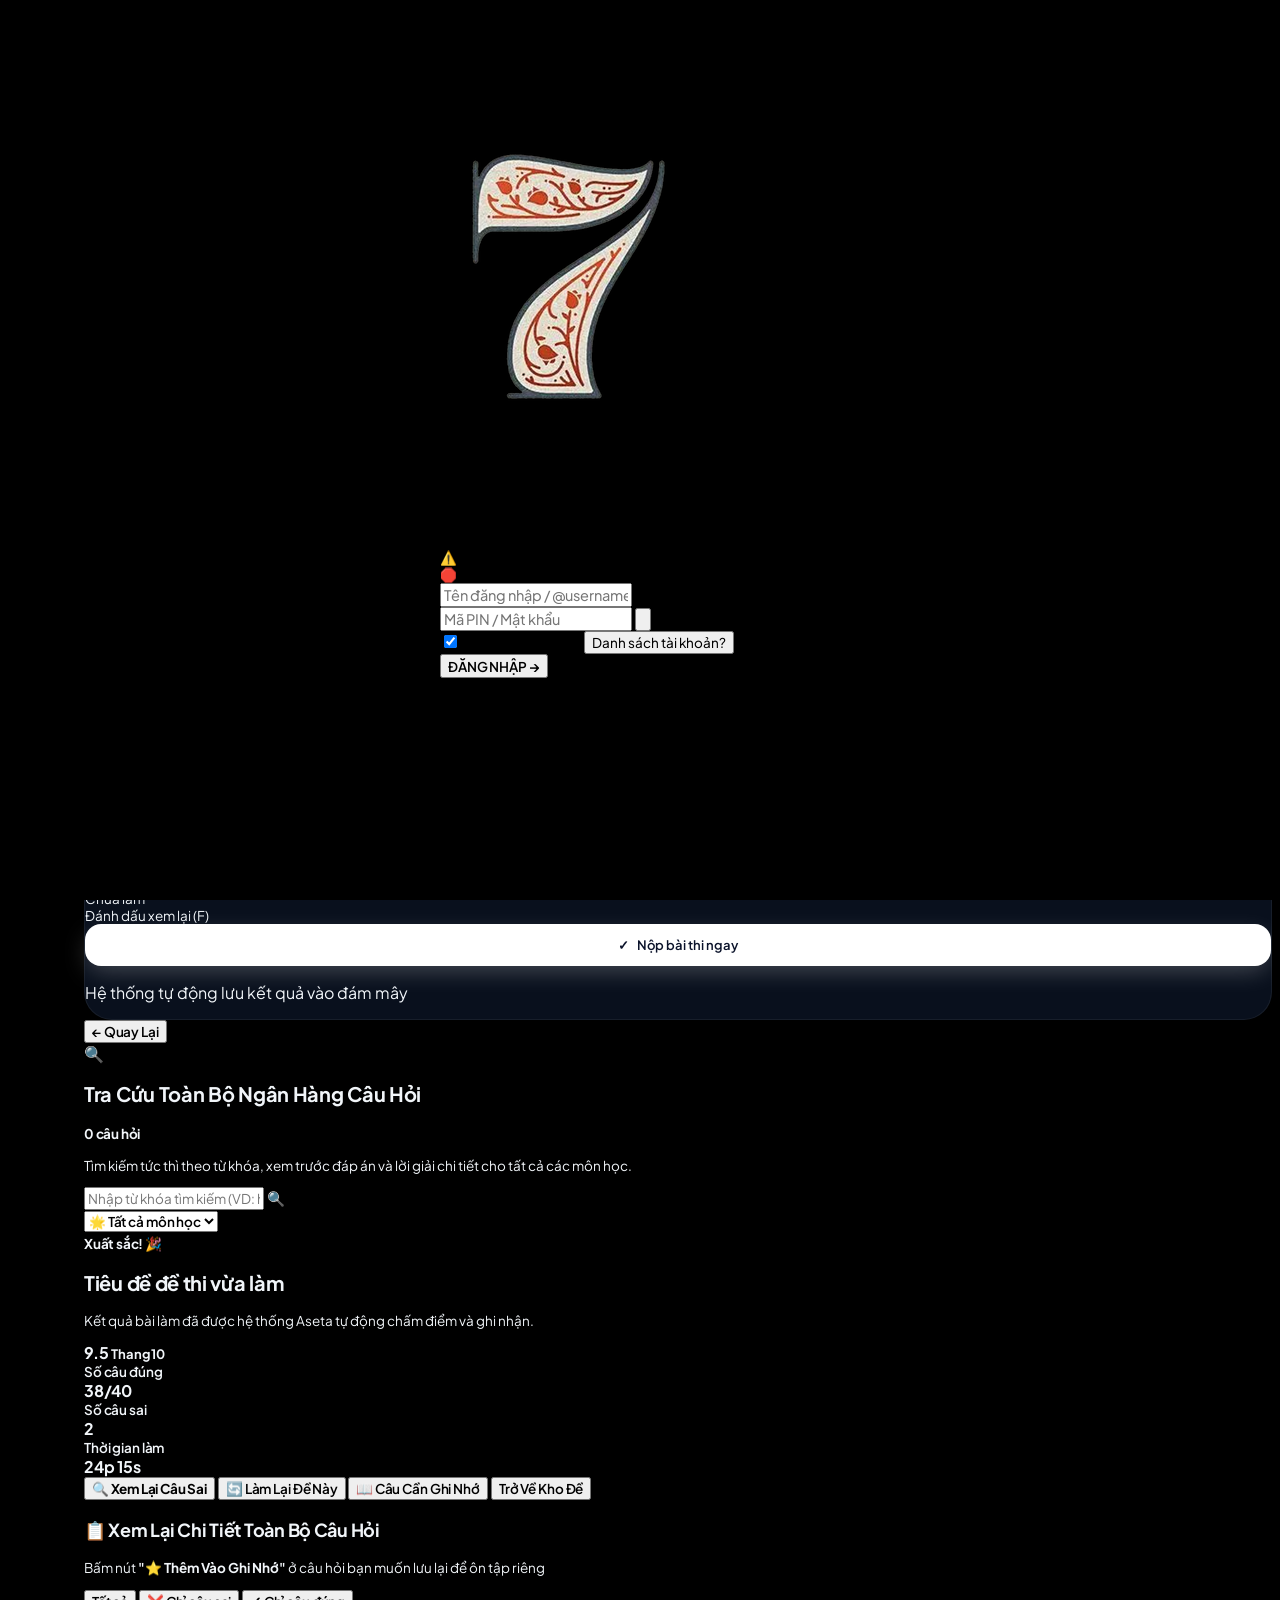
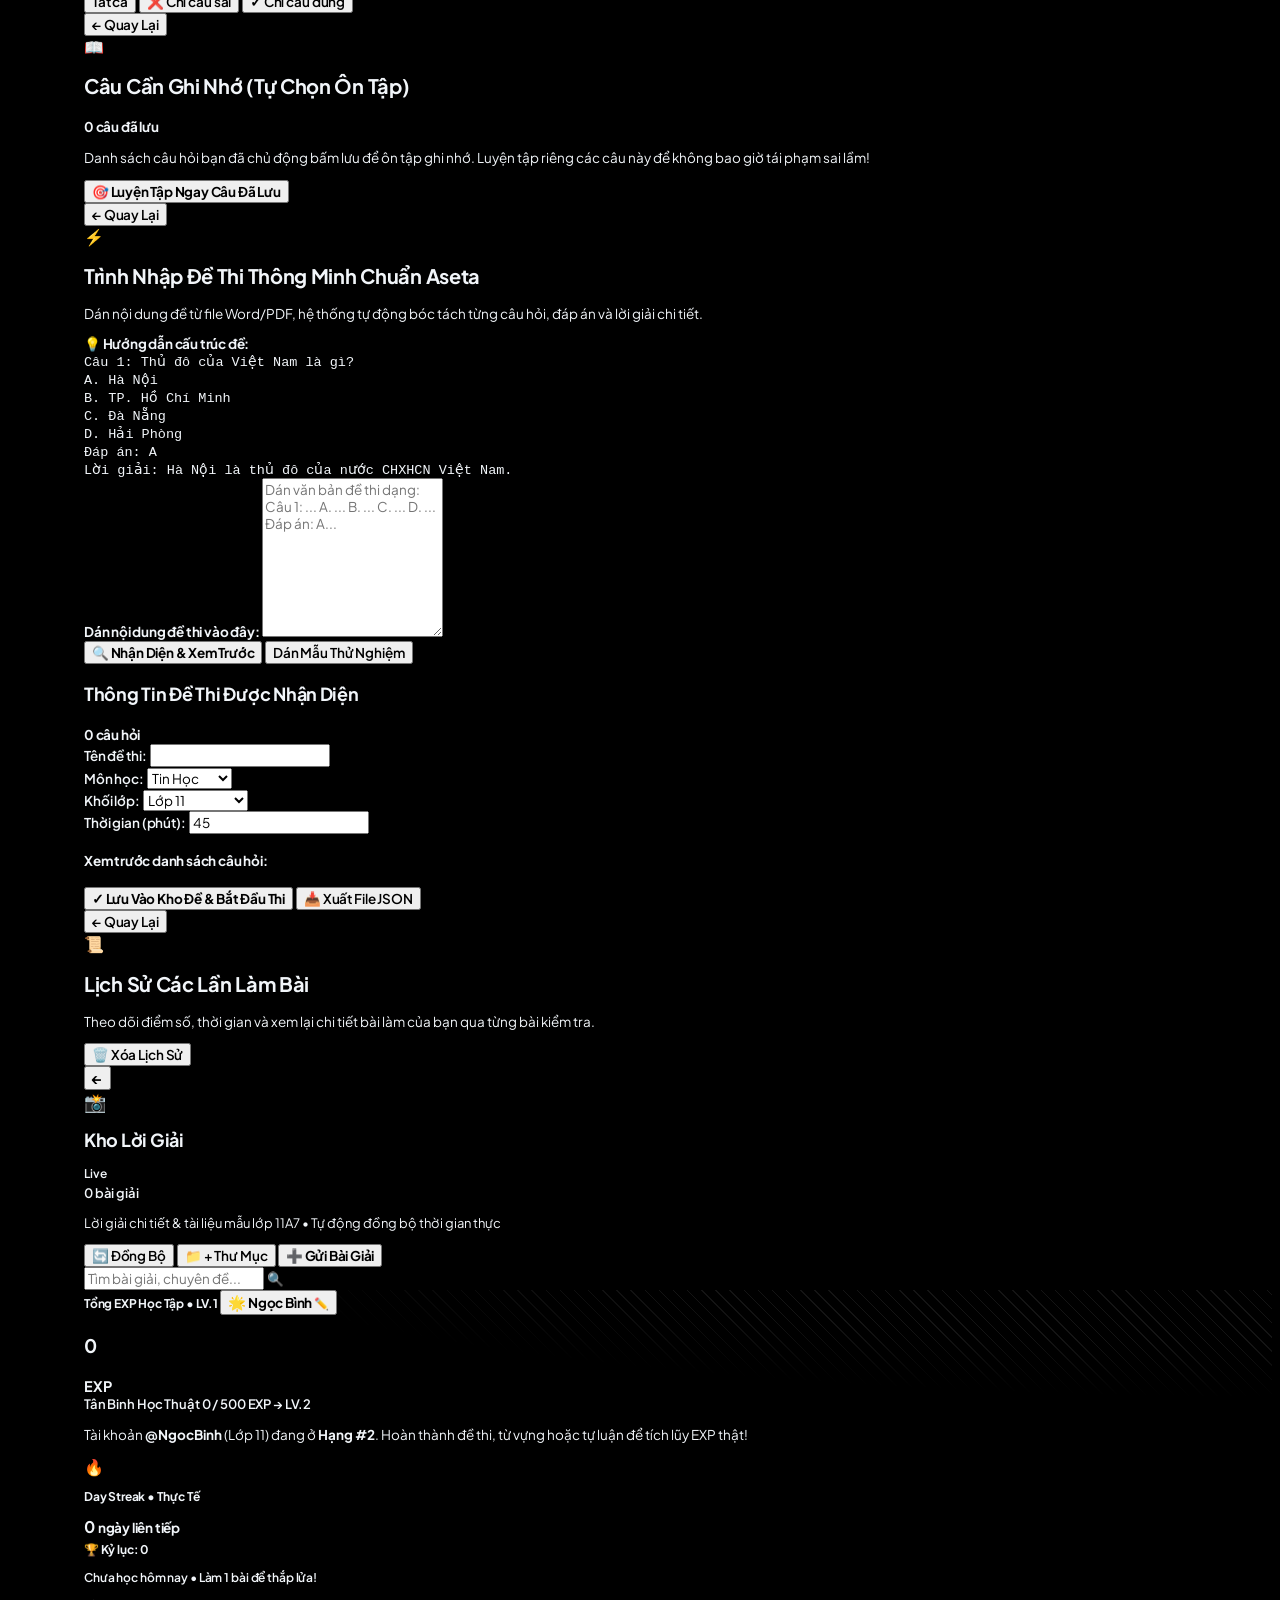
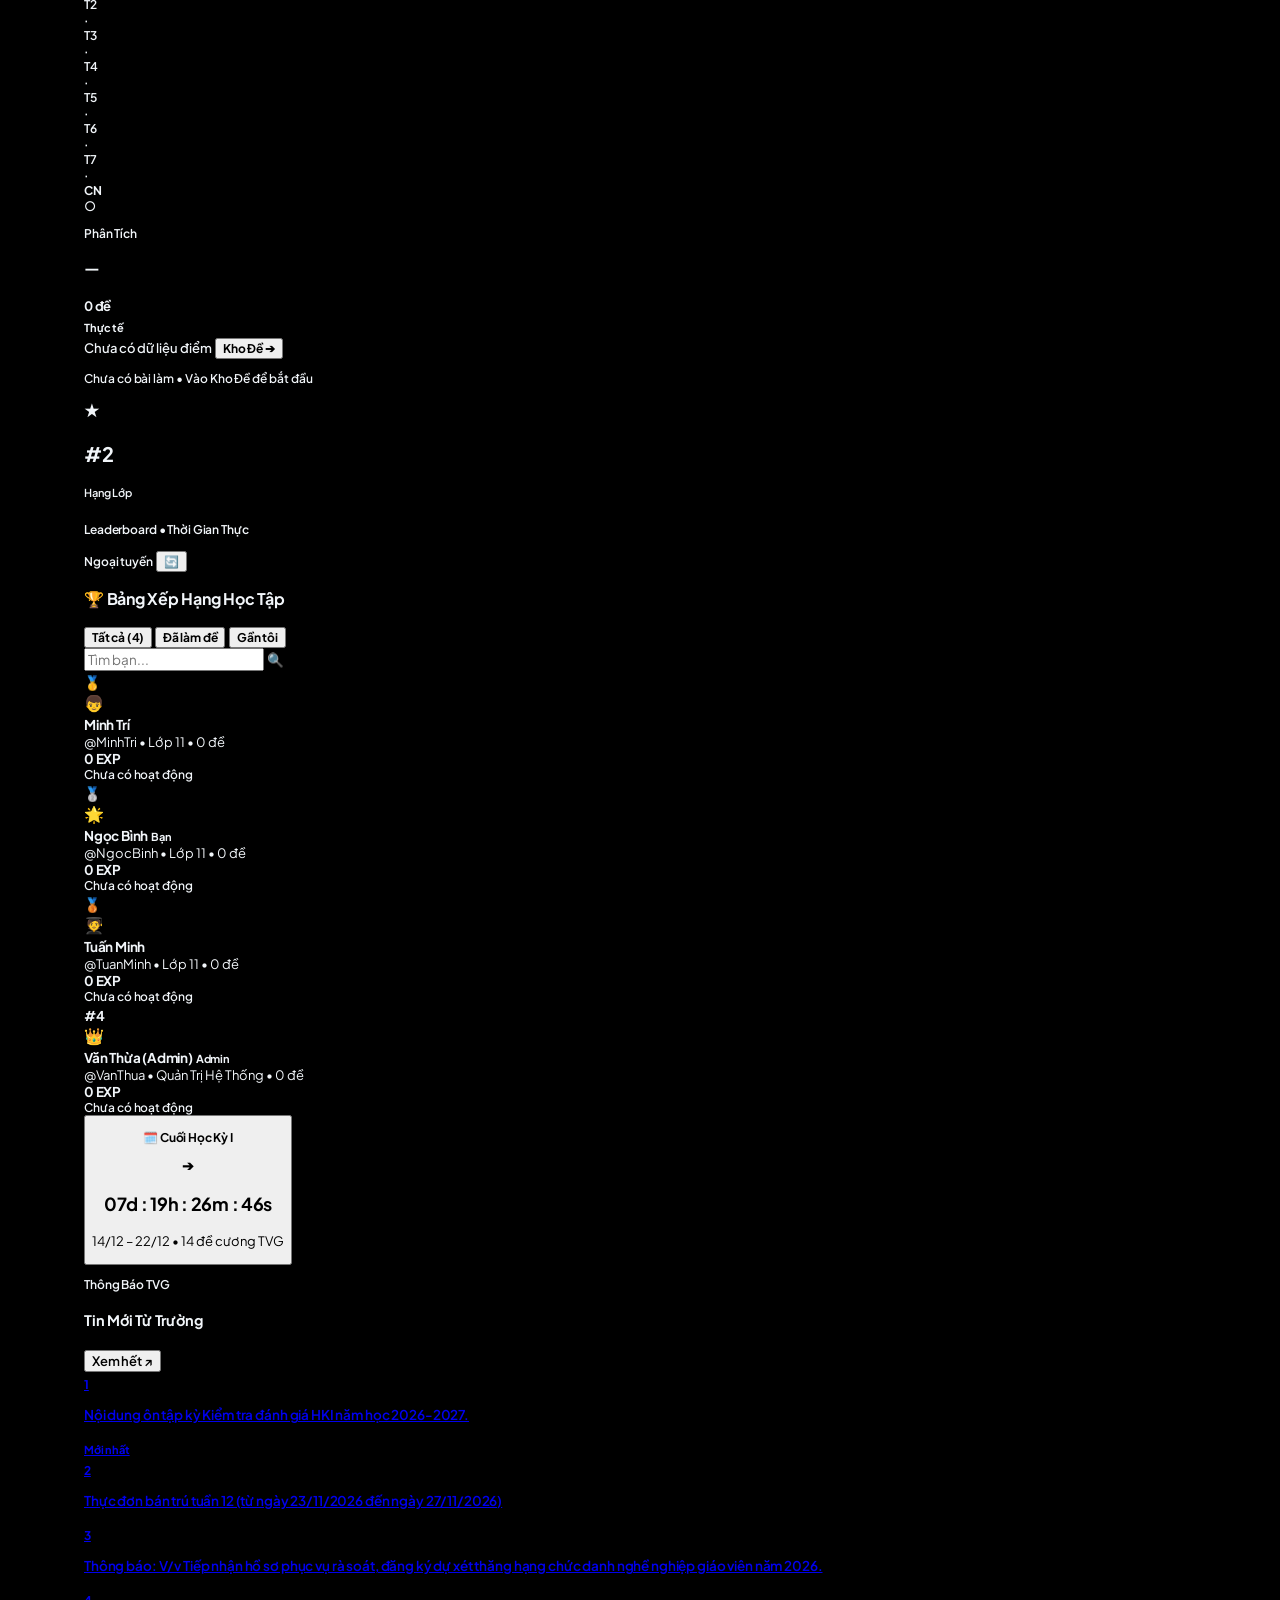
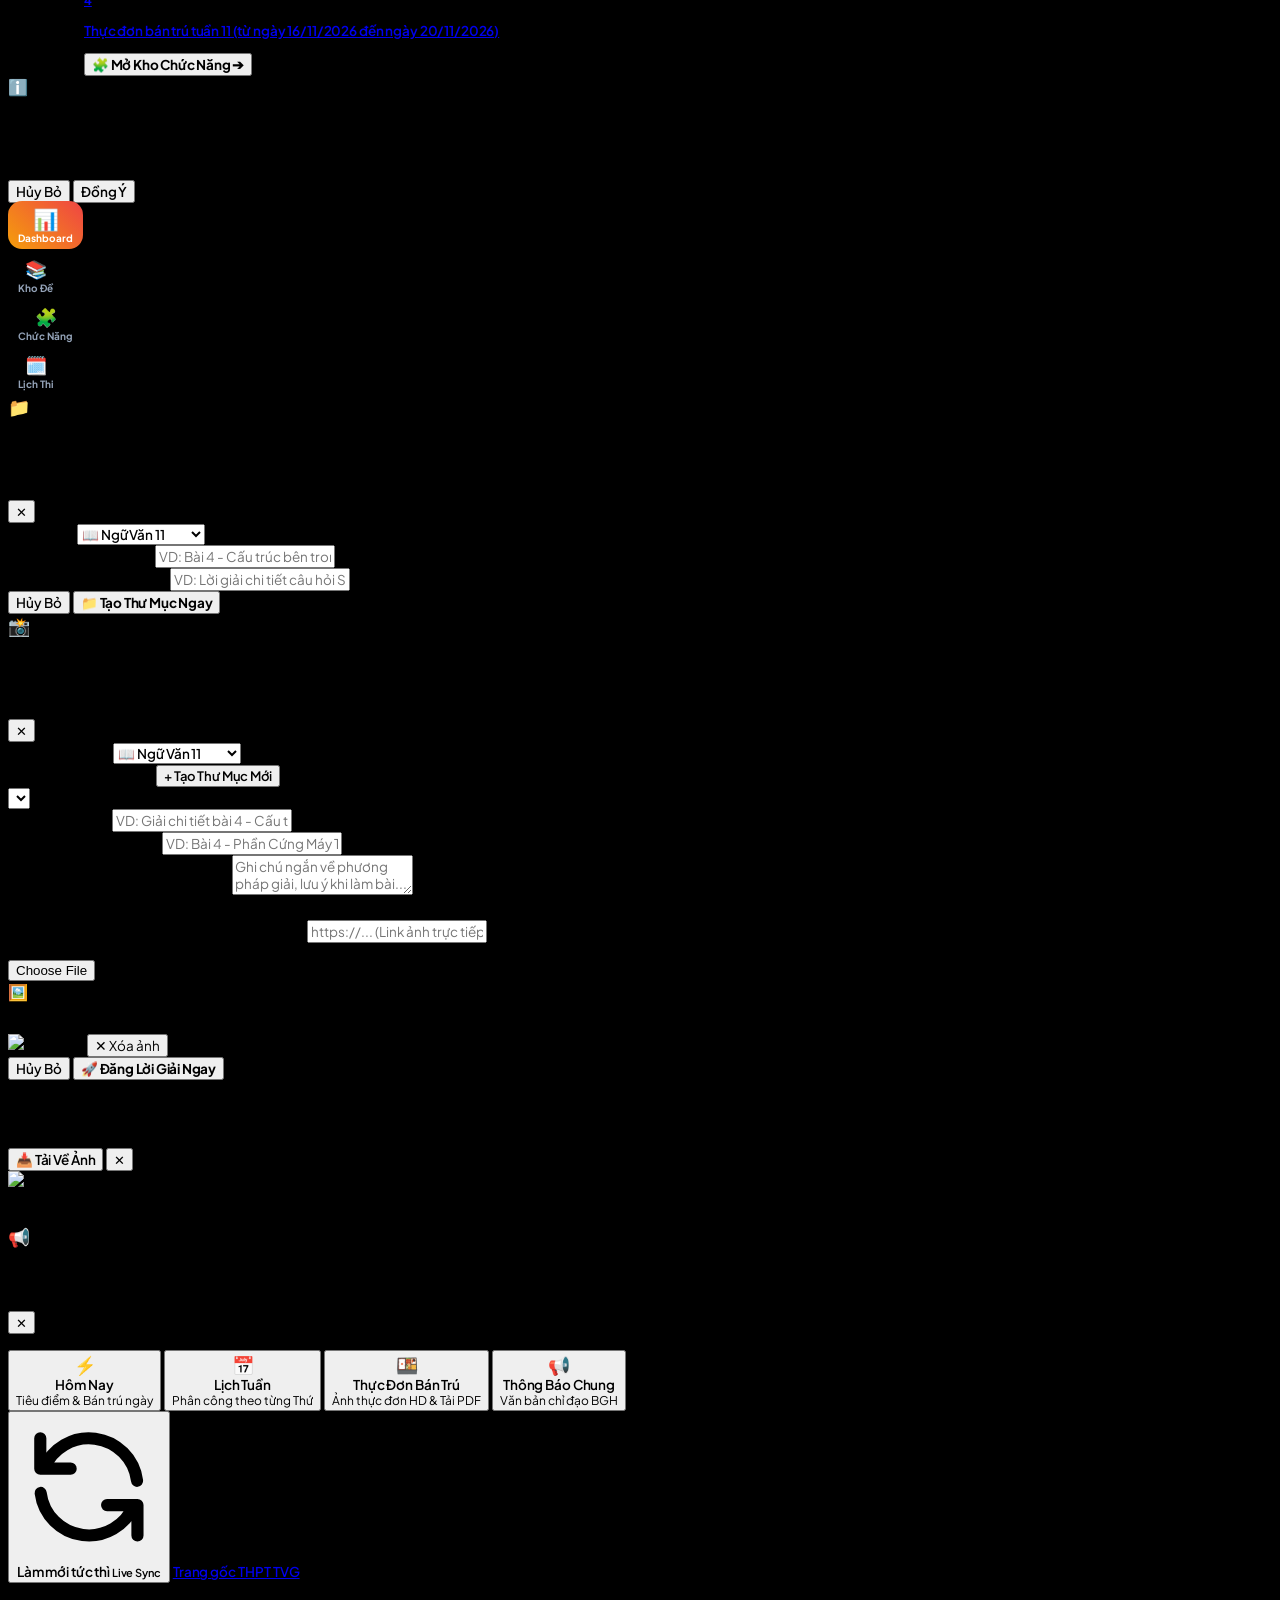
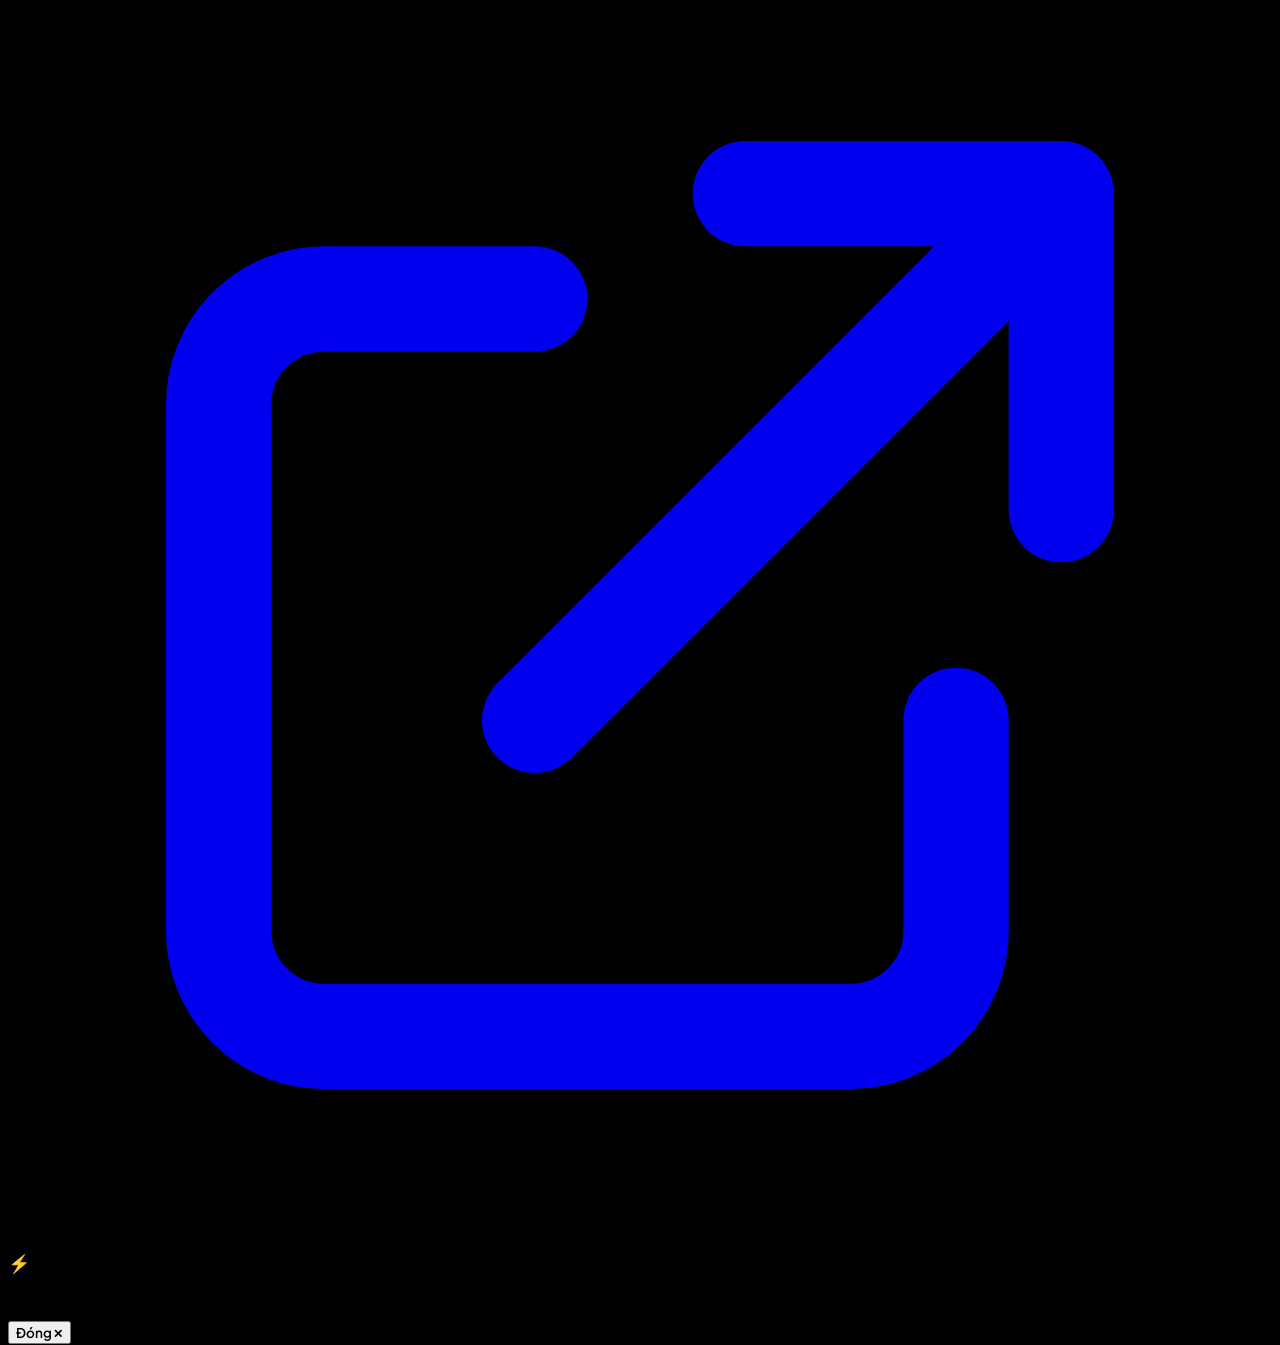
==== commit b95c5177: "feat(progress,solutions): dong bo EXP/Day Streak/BXH thoi gian thuc len dam may & thiet ke lai giao " ====
--- a/index.html
+++ b/index.html
@@ -1349,75 +1349,79 @@
                 <!-- ======================================================== -->
                 <!-- VIEW 8: SOLUTIONS VIEW (KHO LỜI GIẢI CHI TIẾT - HÌNH ẢNH) -->
                 <!-- ======================================================== -->
-                <section id="solutionsView" class="hidden space-y-6">
-                    <!-- Solutions Header -->
-                    <div class="p-6 sm:p-7 rounded-3xl bg-white/70 dark:bg-slate-900/70 border border-slate-200/80 dark:border-white/10 flex flex-col md:flex-row md:items-center justify-between gap-4 backdrop-blur-xl shadow-lg">
-                        <div class="space-y-1.5">
-                            <button type="button" onclick="AzotaApp.goBack()" class="inline-flex items-center gap-1.5 px-3 py-1.5 rounded-xl bg-slate-200/70 dark:bg-white/10 hover:bg-slate-200 dark:hover:bg-white/15 text-slate-700 dark:text-slate-200 text-xs font-bold border border-slate-300/60 dark:border-white/10 transition-all cursor-pointer">
-                                <span>←</span> <span>Quay Lại</span>
-                            </button>
-                            <div class="flex items-center gap-2.5">
-                                <div class="w-10 h-10 rounded-2xl bg-gradient-to-tr from-emerald-500 to-teal-600 text-white flex items-center justify-center text-xl font-bold shadow-md shadow-emerald-500/20">
+                <section id="solutionsView" class="hidden space-y-5 max-w-7xl mx-auto">
+                    <!-- Modern Editorial Studio Header -->
+                    <div class="rounded-3xl bg-white/85 dark:bg-[#0e1118]/90 border border-slate-200/80 dark:border-white/10 backdrop-blur-xl shadow-sm overflow-hidden">
+                        <!-- Top Action Bar -->
+                        <div class="p-4 sm:p-5 flex flex-col sm:flex-row sm:items-center justify-between gap-3.5 border-b border-slate-200/70 dark:border-white/[0.06]">
+                            <div class="flex items-center gap-3 min-w-0">
+                                <button type="button" onclick="AzotaApp.goBack()"
+                                        class="w-9 h-9 rounded-xl bg-slate-100 dark:bg-white/[0.06] hover:bg-slate-200 dark:hover:bg-white/10 text-slate-700 dark:text-slate-200 border border-slate-200/80 dark:border-white/10 transition-all flex items-center justify-center shrink-0 cursor-pointer"
+                                        title="Quay Lại">
+                                    <span class="text-sm font-black">←</span>
+                                </button>
+                                <div class="w-10 h-10 rounded-2xl bg-gradient-to-br from-emerald-500 to-teal-600 text-white flex items-center justify-center text-lg shadow-md shadow-emerald-500/20 shrink-0">
                                     📸
                                 </div>
-                                <h2 class="font-black text-slate-900 dark:text-white text-xl sm:text-2xl tracking-tight">
-                                    Kho Lời Giải &amp; Bài Mẫu Chi Tiết
-                                </h2>
-                            </div>
-                            <p class="text-xs sm:text-sm text-slate-500 dark:text-slate-400">
-                                Danh mục môn học tương ứng với trang Kho Đề • Tạm thời rỗng vì chưa import dữ liệu bài giải.
-                            </p>
-                        </div>
-                        <div class="flex items-center gap-2.5 shrink-0 flex-wrap">
-                            <!-- Real-time Cloud Sync Badge & Manual Sync -->
-                            <div id="solutionCloudSyncBadge" class="inline-flex items-center gap-1.5 px-3 py-1.5 rounded-2xl text-xs font-semibold bg-emerald-500/15 text-emerald-400 border border-emerald-500/25 shadow-sm">
-                                <span class="w-2 h-2 rounded-full bg-emerald-400 animate-pulse"></span>
-                                <span>Đám mây đã đồng bộ</span>
-                            </div>
-                            <button type="button" 
-                                    onclick="SolutionEngine.manualSync()" 
-                                    class="px-3.5 py-2 rounded-2xl text-xs font-bold bg-slate-800 hover:bg-slate-700 text-slate-200 border border-white/10 shadow transition-colors flex items-center gap-1.5 cursor-pointer active:scale-98"
-                                    title="Kiểm tra và đồng bộ bài giải mới nhất từ đám mây">
-                                <span>🔄</span>
-                                <span>Đồng Bộ Đám Mây</span>
-                            </button>
-                            <button type="button" 
-                                    id="solutionOpenCreateFolderBtn"
-                                    onclick="SolutionEngine.openCreateFolderModal()" 
-                                    class="px-4 py-2.5 rounded-2xl text-xs font-black bg-gradient-to-r from-amber-500 to-orange-500 hover:from-amber-400 hover:to-orange-400 text-white shadow-lg shadow-amber-500/20 transition-all flex items-center gap-2 cursor-pointer active:scale-98"
-                                    title="Tạo thư mục phân loại bài học">
-                                <span>📁</span>
-                                <span>+ Tạo Thư Mục Mới</span>
-                            </button>
-                            <button type="button" 
-                                    id="solutionOpenUploadBtn"
-                                    onclick="SolutionEngine.openUploadModal()" 
-                                    class="px-4.5 py-2.5 rounded-2xl text-xs font-black bg-gradient-to-r from-emerald-500 to-teal-600 hover:from-emerald-400 hover:to-teal-500 text-white shadow-lg shadow-emerald-500/25 transition-all flex items-center gap-2 cursor-pointer active:scale-98"
-                                    title="Đăng tải hình ảnh lời giải bài tập">
-                                <span>➕</span>
-                                <span>Đăng Tải Lời Giải (Ảnh)</span>
-                            </button>
-                        </div>
-                    </div>
-
-                    <!-- Filter Capsule Tabs & Search Bar -->
-                    <div class="flex flex-col sm:flex-row sm:items-center justify-between gap-3">
-                        <div class="flex items-center gap-1.5 overflow-x-auto pb-1 no-scrollbar flex-1" id="solutionsFilterCapsule">
-                            <!-- Populated dynamically by SolutionEngine.render() -->
-                        </div>
-                        <div class="flex items-center gap-3 shrink-0">
-                            <!-- Search Solutions Input -->
-                            <div class="relative w-full sm:w-64">
-                                <input type="text" 
-                                       id="solutionSearchInput" 
+                                <div class="min-w-0">
+                                    <div class="flex items-center gap-2 flex-wrap">
+                                        <h2 class="font-black text-slate-900 dark:text-white text-lg sm:text-xl tracking-tight leading-none">
+                                            Kho Lời Giải
+                                        </h2>
+                                        <div id="solutionCloudSyncBadge" class="inline-flex items-center gap-1.5 px-2.5 py-0.5 rounded-full text-[10px] font-bold bg-emerald-500/15 text-emerald-600 dark:text-emerald-300 border border-emerald-500/25">
+                                            <span class="w-1.5 h-1.5 rounded-full bg-emerald-400 animate-pulse"></span>
+                                            <span>Live</span>
+                                        </div>
+                                        <span id="solutionsTotalCount" class="text-[11px] font-bold text-slate-500 dark:text-slate-400 px-2.5 py-0.5 rounded-full bg-slate-100 dark:bg-white/[0.05] border border-slate-200/70 dark:border-white/10 whitespace-nowrap">
+                                            0 bài giải
+                                        </span>
+                                    </div>
+                                    <p class="text-[11px] sm:text-xs text-slate-500 dark:text-slate-400 mt-1 truncate">
+                                        Lời giải chi tiết &amp; tài liệu mẫu lớp 11A7 • Tự động đồng bộ thời gian thực
+                                    </p>
+                                </div>
+                            </div>
+
+                            <div class="flex items-center gap-2 shrink-0 flex-wrap">
+                                <button type="button"
+                                        onclick="SolutionEngine.manualSync()"
+                                        class="h-9 px-3 rounded-xl text-xs font-bold bg-slate-100 dark:bg-white/[0.06] hover:bg-slate-200 dark:hover:bg-white/10 text-slate-700 dark:text-slate-200 border border-slate-200/80 dark:border-white/10 transition-all flex items-center gap-1.5 cursor-pointer active:scale-95"
+                                        title="Làm mới bài giải từ đám mây">
+                                    <span>🔄</span>
+                                    <span class="hidden sm:inline">Đồng Bộ</span>
+                                </button>
+                                <button type="button"
+                                        id="solutionOpenCreateFolderBtn"
+                                        onclick="SolutionEngine.openCreateFolderModal()"
+                                        class="h-9 px-3.5 rounded-xl text-xs font-bold bg-amber-500/15 hover:bg-amber-500/25 text-amber-600 dark:text-amber-300 border border-amber-500/30 transition-all flex items-center gap-1.5 cursor-pointer active:scale-95"
+                                        title="Tạo thư mục phân loại bài học">
+                                    <span>📁</span>
+                                    <span>+ Thư Mục</span>
+                                </button>
+                                <button type="button"
+                                        id="solutionOpenUploadBtn"
+                                        onclick="SolutionEngine.openUploadModal()"
+                                        class="h-9 px-4 rounded-xl text-xs font-black bg-gradient-to-r from-emerald-500 to-teal-600 hover:from-emerald-400 hover:to-teal-500 text-white shadow-md shadow-emerald-500/25 transition-all flex items-center gap-1.5 cursor-pointer active:scale-95"
+                                        title="Đăng tải hình ảnh lời giải mới">
+                                    <span>➕</span>
+                                    <span>Gửi Bài Giải</span>
+                                </button>
+                            </div>
+                        </div>
+
+                        <!-- Unified Filter Pills + Search Row -->
+                        <div class="px-4 py-3 sm:px-5 bg-slate-50/70 dark:bg-white/[0.015] flex flex-col sm:flex-row sm:items-center justify-between gap-2.5">
+                            <div class="flex items-center gap-1.5 overflow-x-auto no-scrollbar flex-1 py-0.5" id="solutionsFilterCapsule">
+                                <!-- Populated dynamically by SolutionEngine.render() -->
+                            </div>
+                            <div class="relative w-full sm:w-56 shrink-0">
+                                <input type="text"
+                                       id="solutionSearchInput"
                                        oninput="SolutionEngine.setKeyword(this.value)"
-                                       placeholder="Tìm kiếm bài giải..." 
-                                       class="w-full h-10 pl-9 pr-4 rounded-xl bg-white/80 dark:bg-slate-900/80 border border-slate-200/80 dark:border-white/10 text-xs text-slate-900 dark:text-white placeholder-slate-400 focus:outline-none focus:border-emerald-500 transition-colors">
-                                <span class="absolute left-3 top-2.5 text-xs text-slate-400">🔍</span>
-                            </div>
-                            <span id="solutionsTotalCount" class="text-xs font-bold text-amber-400 px-3 py-1.5 rounded-xl bg-amber-500/10 border border-amber-500/20 whitespace-nowrap shrink-0">
-                                0 bài giải (Chưa import)
-                            </span>
+                                       placeholder="Tìm bài giải, chuyên đề..."
+                                       class="w-full h-9 pl-8 pr-3 rounded-xl bg-white dark:bg-slate-900/90 border border-slate-200/90 dark:border-white/10 text-xs text-slate-900 dark:text-white placeholder-slate-400 focus:outline-none focus:border-emerald-500 transition-colors">
+                                <span class="absolute left-2.5 top-1/2 -translate-y-1/2 text-xs text-slate-400 pointer-events-none">🔍</span>
+                            </div>
                         </div>
                     </div>
 
@@ -2094,18 +2098,19 @@
     <script src="data/exam_database.js?v=20261115_clean"></script>
     <script src="js/audio_helper.js"></script>
     <script src="js/smart_parser.js"></script>
-    <script src="js/exam_engine.js?v=20261125_3"></script>
-    <script src="js/essay_engine.js"></script>
+    <script src="js/progress_cloud_engine.js?v=20261126_1"></script>
+    <script src="js/exam_engine.js?v=20261126_1"></script>
+    <script src="js/essay_engine.js?v=20261126_1"></script>
     <script src="js/dock.js"></script>
-    <script src="js/solution_engine.js?v=20261126_1"></script>
+    <script src="js/solution_engine.js?v=20261126_2"></script>
     <script src="js/timetable_engine.js?v=4"></script>
-    <script src="js/vocab_engine.js?v=2"></script>
+    <script src="js/vocab_engine.js?v=20261126_1"></script>
     <script src="js/grade_calc_engine.js?v=4"></script>
     <script src="js/school_news_engine.js?v=11"></script>
     <script src="js/exam_schedule_engine.js?v=7"></script>
-    <script src="js/dashboard_hub_engine.js?v=6"></script>
+    <script src="js/dashboard_hub_engine.js?v=20261126_1"></script>
     <script src="js/class11a7_journal_engine.js?v=10"></script>
-    <script src="js/app-v4.js?v=20261126_3"></script>
+    <script src="js/app-v4.js?v=20261126_4"></script>
 
     <!-- DIRECT INLINE RUNTIME FAIL-SAFE FOR file:/// BROWSER CACHE & 3D TILT EFFECT -->
     <script>
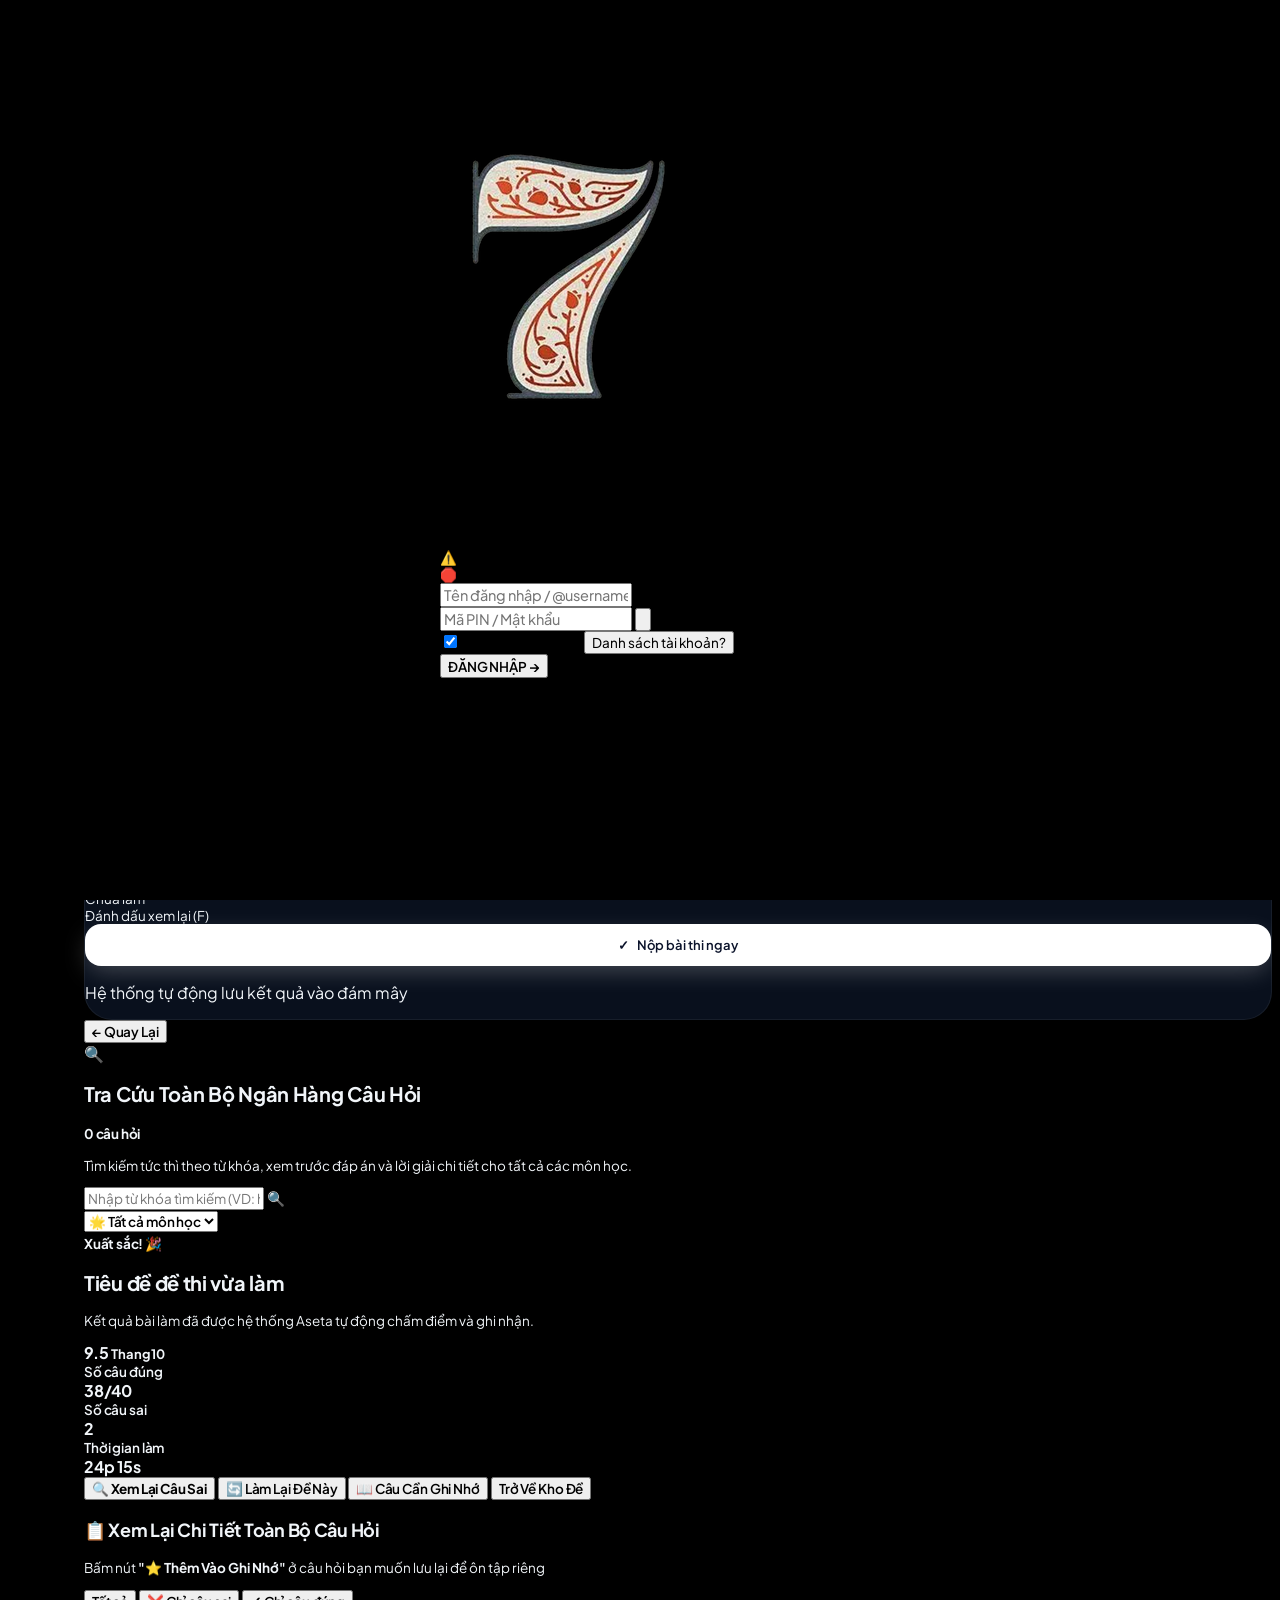
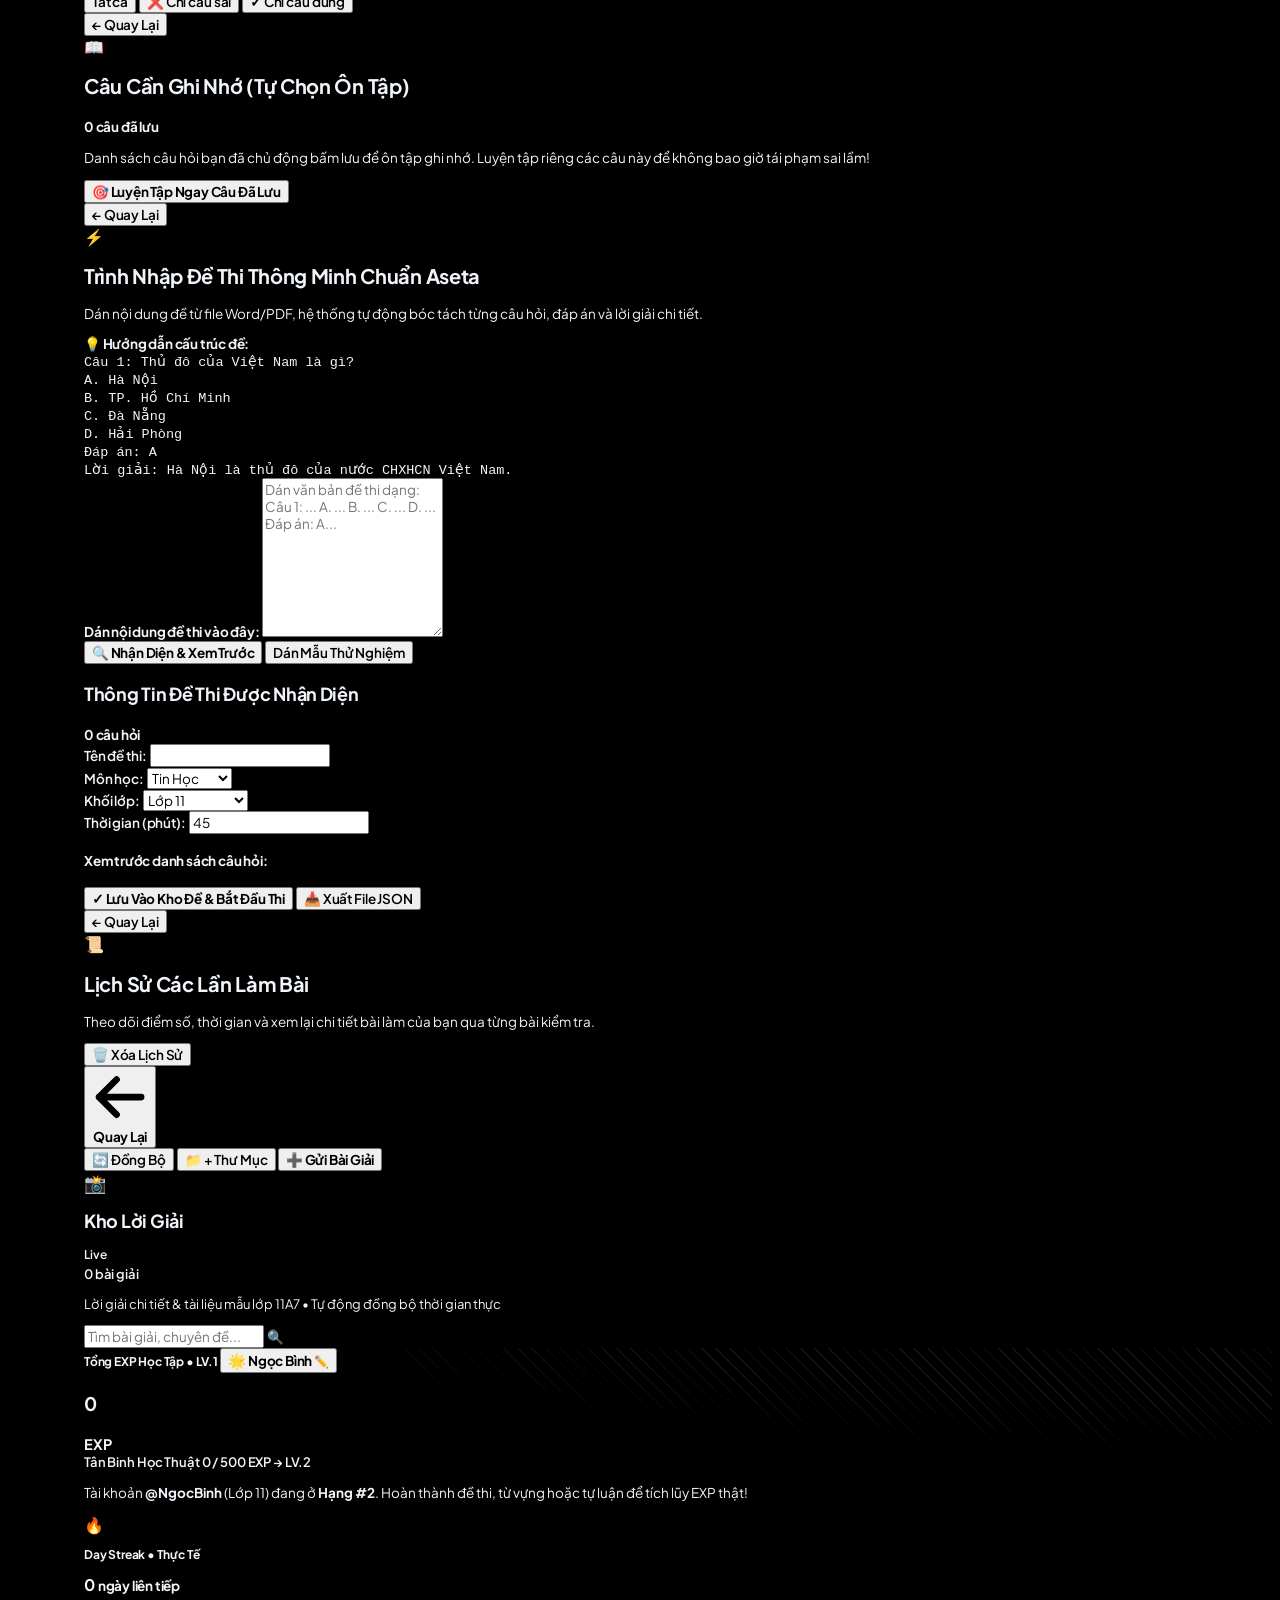
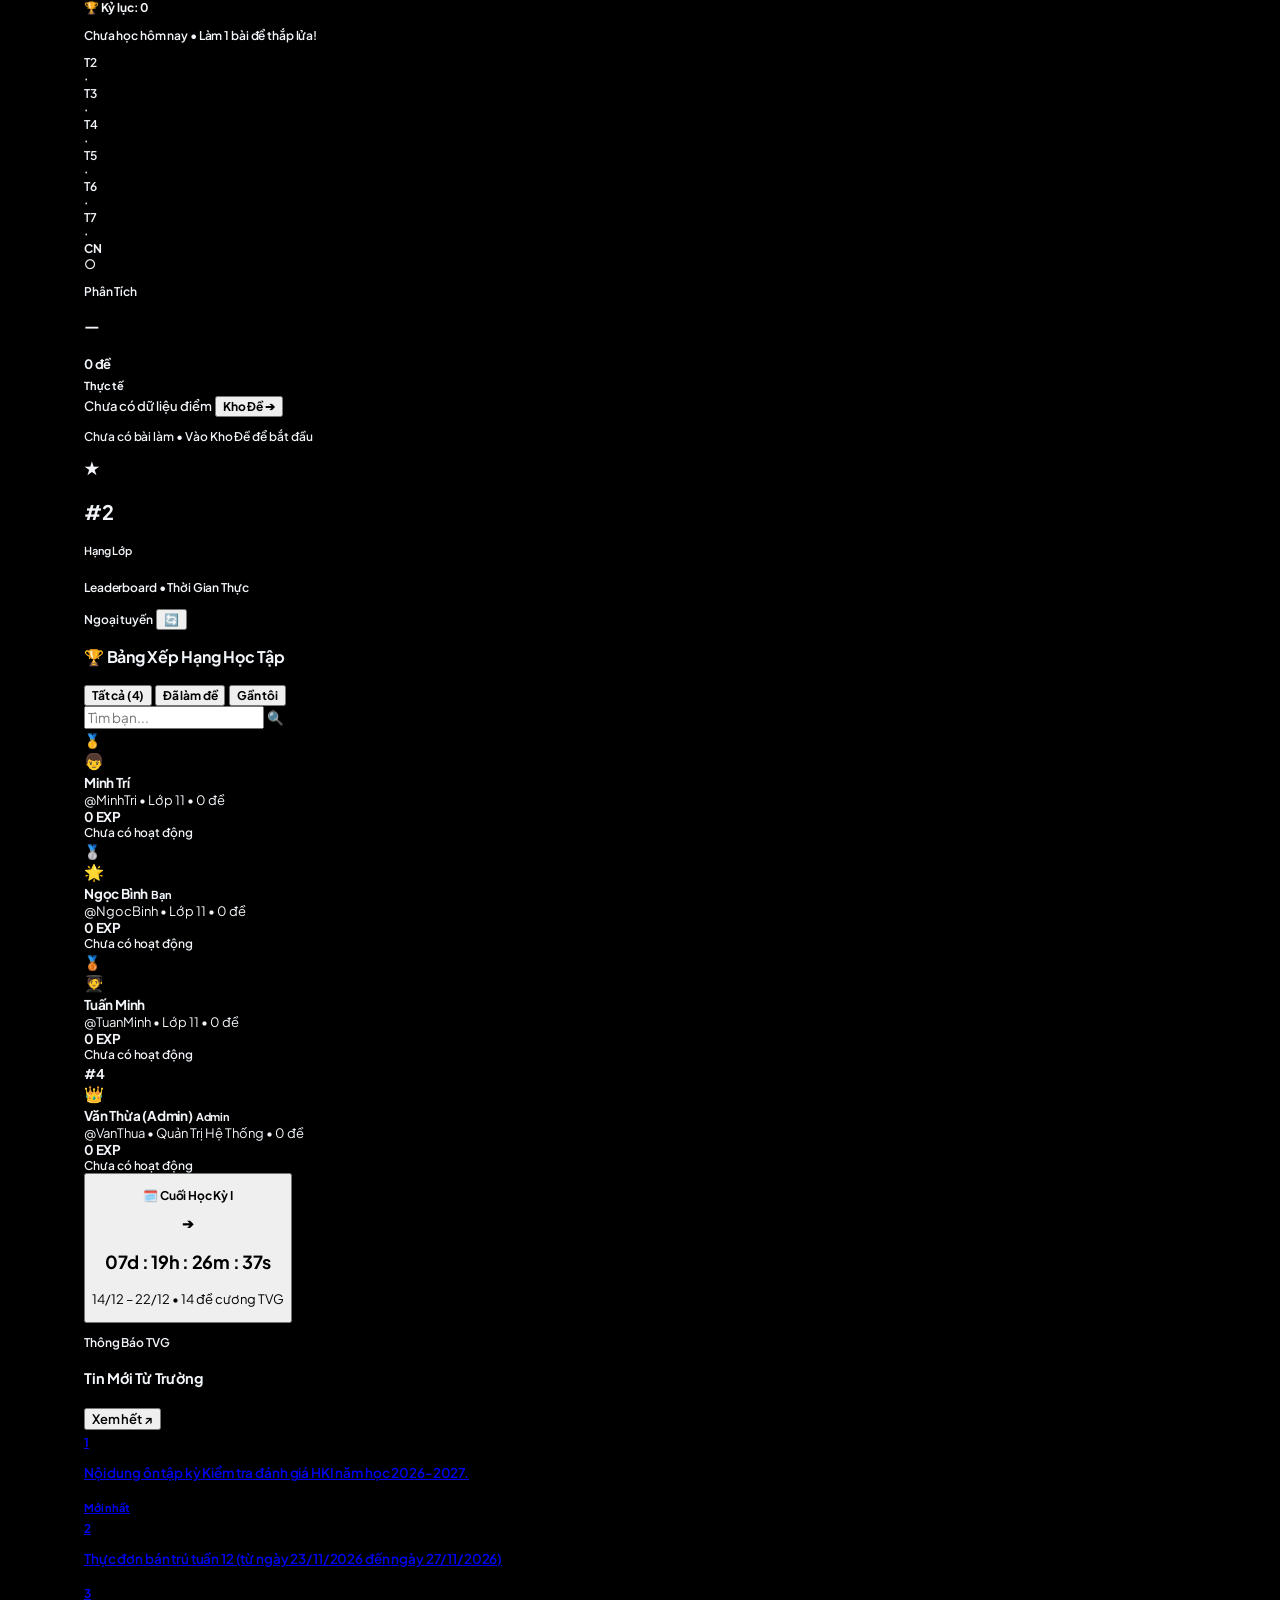
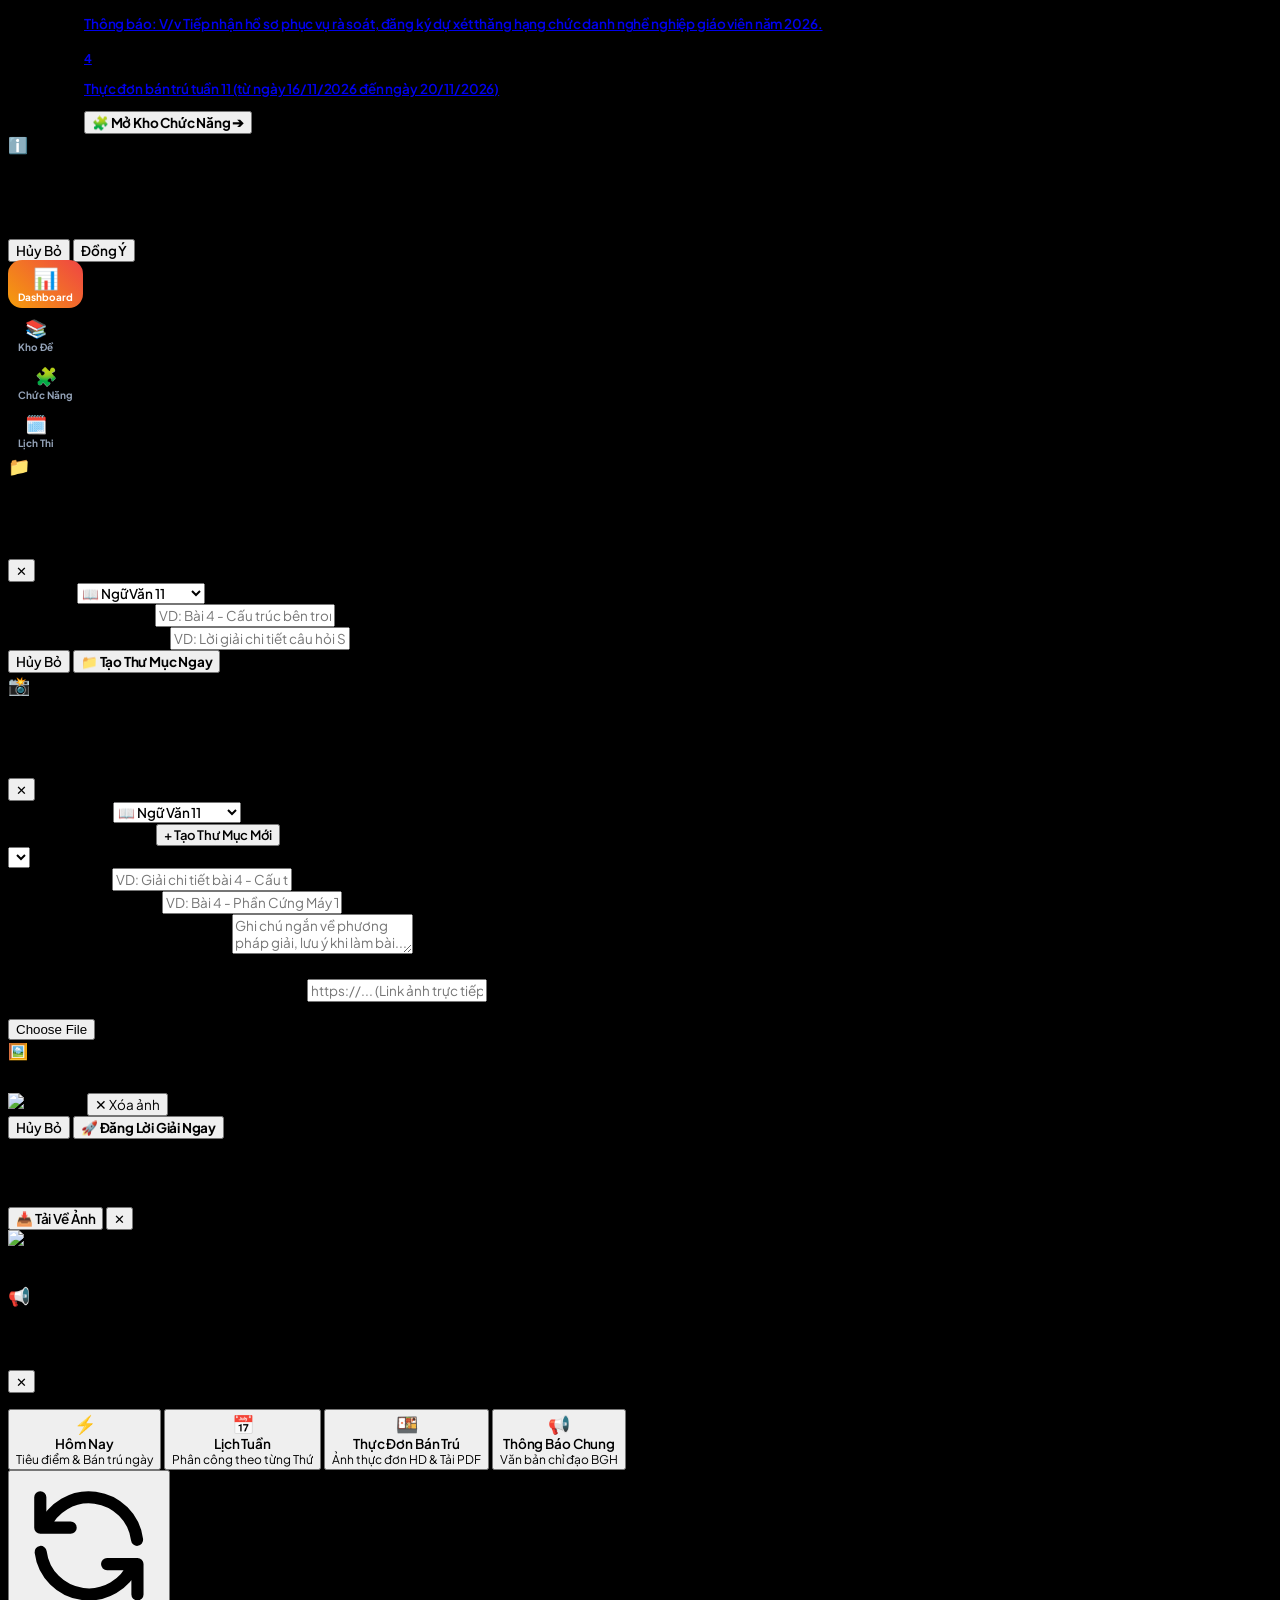
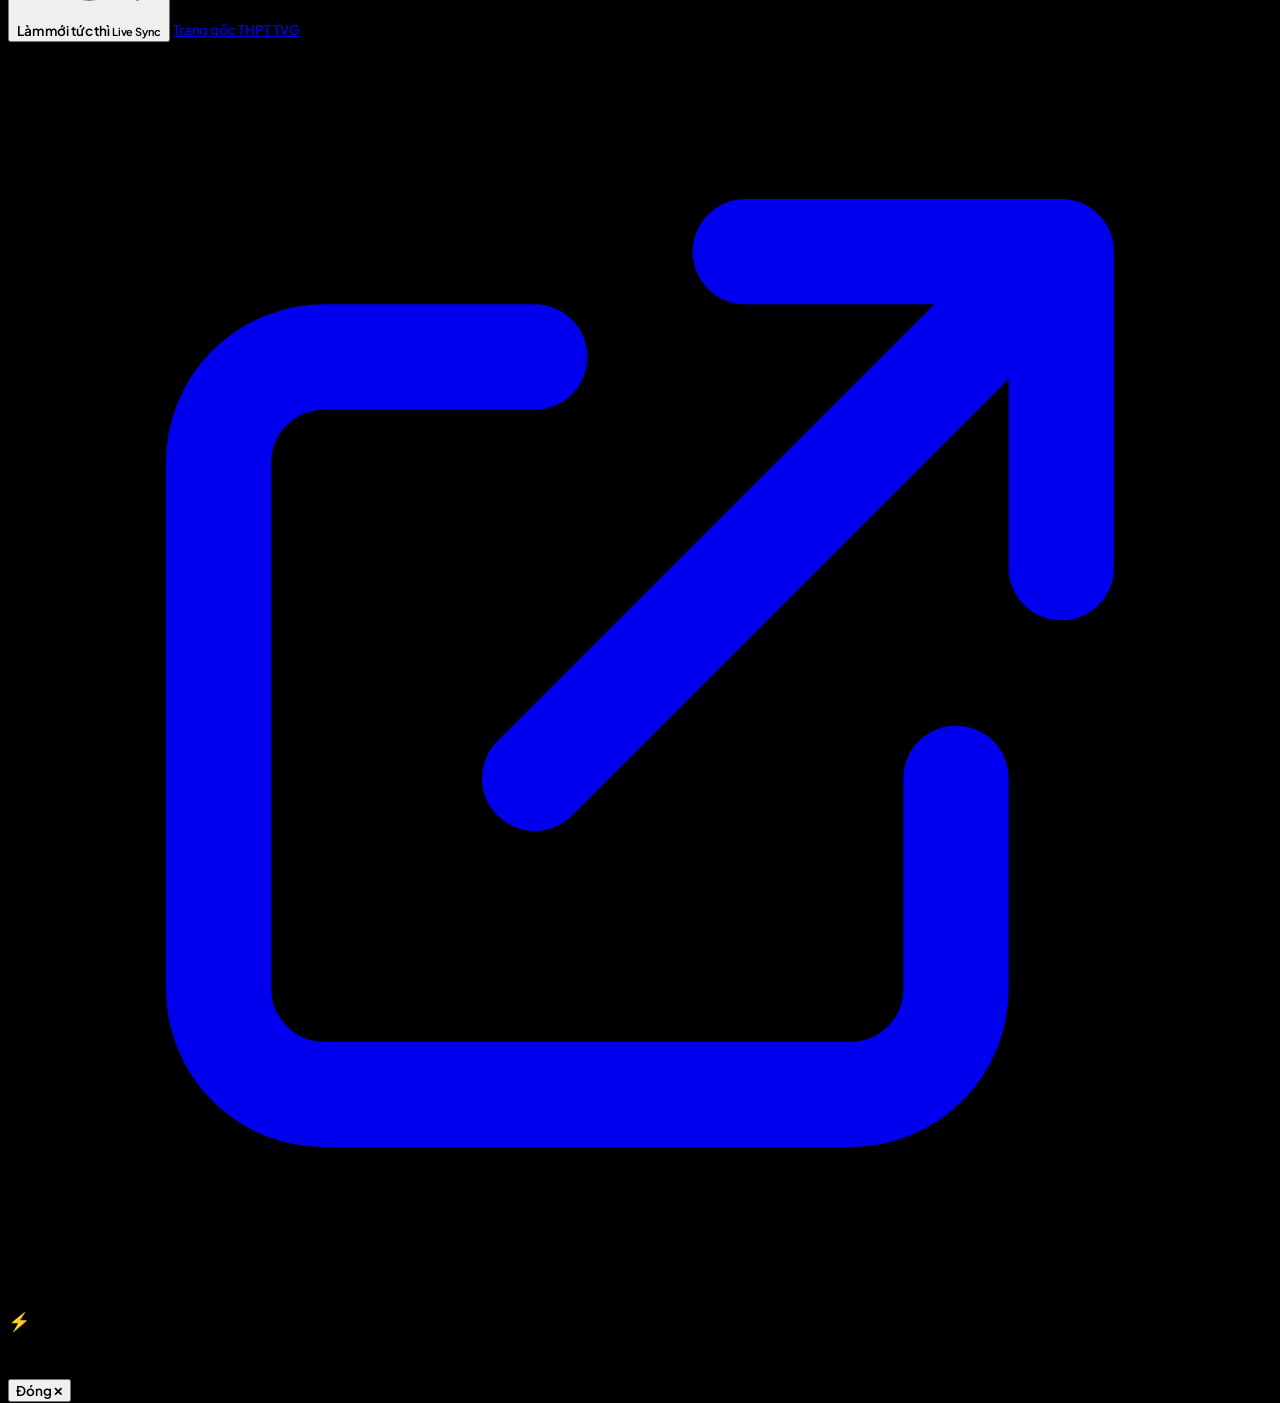
==== commit 4c4a5ba9: "ui(nav): lam to va noi bat nut Quay Lai o Kho Loi Giai, Tinh Diem, Lich Thi HK1 va TKB" ====
--- a/index.html
+++ b/index.html
@@ -1353,13 +1353,45 @@
                     <!-- Modern Editorial Studio Header -->
                     <div class="rounded-3xl bg-white/85 dark:bg-[#0e1118]/90 border border-slate-200/80 dark:border-white/10 backdrop-blur-xl shadow-sm overflow-hidden">
                         <!-- Top Action Bar -->
-                        <div class="p-4 sm:p-5 flex flex-col sm:flex-row sm:items-center justify-between gap-3.5 border-b border-slate-200/70 dark:border-white/[0.06]">
+                        <div class="p-4 sm:p-5 flex flex-col gap-3.5 border-b border-slate-200/70 dark:border-white/[0.06]">
+                            <div class="flex items-center justify-between gap-2.5 flex-wrap">
+                                <button type="button" onclick="AzotaApp.goBack()"
+                                        class="h-11 px-4 sm:px-5 rounded-2xl bg-slate-900 text-white dark:bg-white dark:text-slate-950 hover:opacity-90 shadow-md transition-all flex items-center gap-2 text-xs sm:text-sm font-black shrink-0 cursor-pointer active:scale-95 group"
+                                        title="Quay Lại trang trước">
+                                    <svg class="w-4 h-4 sm:w-4.5 sm:h-4.5 transition-transform group-hover:-translate-x-1" fill="none" viewBox="0 0 24 24" stroke="currentColor" stroke-width="2.8">
+                                        <path stroke-linecap="round" stroke-linejoin="round" d="M10.5 19.5L3 12m0 0l7.5-7.5M3 12h18"/>
+                                    </svg>
+                                    <span>Quay Lại</span>
+                                </button>
+
+                                <div class="flex items-center gap-2 shrink-0 flex-wrap">
+                                    <button type="button"
+                                            onclick="SolutionEngine.manualSync()"
+                                            class="h-10 px-3.5 rounded-2xl text-xs font-bold bg-slate-100 dark:bg-white/[0.06] hover:bg-slate-200 dark:hover:bg-white/10 text-slate-700 dark:text-slate-200 border border-slate-200/80 dark:border-white/10 transition-all flex items-center gap-1.5 cursor-pointer active:scale-95"
+                                            title="Làm mới bài giải từ đám mây">
+                                        <span>🔄</span>
+                                        <span class="hidden sm:inline">Đồng Bộ</span>
+                                    </button>
+                                    <button type="button"
+                                            id="solutionOpenCreateFolderBtn"
+                                            onclick="SolutionEngine.openCreateFolderModal()"
+                                            class="h-10 px-3.5 rounded-2xl text-xs font-bold bg-amber-500/15 hover:bg-amber-500/25 text-amber-600 dark:text-amber-300 border border-amber-500/30 transition-all flex items-center gap-1.5 cursor-pointer active:scale-95"
+                                            title="Tạo thư mục phân loại bài học">
+                                        <span>📁</span>
+                                        <span>+ Thư Mục</span>
+                                    </button>
+                                    <button type="button"
+                                            id="solutionOpenUploadBtn"
+                                            onclick="SolutionEngine.openUploadModal()"
+                                            class="h-10 px-4 rounded-2xl text-xs font-black bg-gradient-to-r from-emerald-500 to-teal-600 hover:from-emerald-400 hover:to-teal-500 text-white shadow-md shadow-emerald-500/25 transition-all flex items-center gap-1.5 cursor-pointer active:scale-95"
+                                            title="Đăng tải hình ảnh lời giải mới">
+                                        <span>➕</span>
+                                        <span>Gửi Bài Giải</span>
+                                    </button>
+                                </div>
+                            </div>
+
                             <div class="flex items-center gap-3 min-w-0">
-                                <button type="button" onclick="AzotaApp.goBack()"
-                                        class="w-9 h-9 rounded-xl bg-slate-100 dark:bg-white/[0.06] hover:bg-slate-200 dark:hover:bg-white/10 text-slate-700 dark:text-slate-200 border border-slate-200/80 dark:border-white/10 transition-all flex items-center justify-center shrink-0 cursor-pointer"
-                                        title="Quay Lại">
-                                    <span class="text-sm font-black">←</span>
-                                </button>
                                 <div class="w-10 h-10 rounded-2xl bg-gradient-to-br from-emerald-500 to-teal-600 text-white flex items-center justify-center text-lg shadow-md shadow-emerald-500/20 shrink-0">
                                     📸
                                 </div>
@@ -1381,32 +1413,6 @@
                                     </p>
                                 </div>
                             </div>
-
-                            <div class="flex items-center gap-2 shrink-0 flex-wrap">
-                                <button type="button"
-                                        onclick="SolutionEngine.manualSync()"
-                                        class="h-9 px-3 rounded-xl text-xs font-bold bg-slate-100 dark:bg-white/[0.06] hover:bg-slate-200 dark:hover:bg-white/10 text-slate-700 dark:text-slate-200 border border-slate-200/80 dark:border-white/10 transition-all flex items-center gap-1.5 cursor-pointer active:scale-95"
-                                        title="Làm mới bài giải từ đám mây">
-                                    <span>🔄</span>
-                                    <span class="hidden sm:inline">Đồng Bộ</span>
-                                </button>
-                                <button type="button"
-                                        id="solutionOpenCreateFolderBtn"
-                                        onclick="SolutionEngine.openCreateFolderModal()"
-                                        class="h-9 px-3.5 rounded-xl text-xs font-bold bg-amber-500/15 hover:bg-amber-500/25 text-amber-600 dark:text-amber-300 border border-amber-500/30 transition-all flex items-center gap-1.5 cursor-pointer active:scale-95"
-                                        title="Tạo thư mục phân loại bài học">
-                                    <span>📁</span>
-                                    <span>+ Thư Mục</span>
-                                </button>
-                                <button type="button"
-                                        id="solutionOpenUploadBtn"
-                                        onclick="SolutionEngine.openUploadModal()"
-                                        class="h-9 px-4 rounded-xl text-xs font-black bg-gradient-to-r from-emerald-500 to-teal-600 hover:from-emerald-400 hover:to-teal-500 text-white shadow-md shadow-emerald-500/25 transition-all flex items-center gap-1.5 cursor-pointer active:scale-95"
-                                        title="Đăng tải hình ảnh lời giải mới">
-                                    <span>➕</span>
-                                    <span>Gửi Bài Giải</span>
-                                </button>
-                            </div>
                         </div>
 
                         <!-- Unified Filter Pills + Search Row -->
@@ -2102,12 +2108,12 @@
     <script src="js/exam_engine.js?v=20261126_1"></script>
     <script src="js/essay_engine.js?v=20261126_1"></script>
     <script src="js/dock.js"></script>
-    <script src="js/solution_engine.js?v=20261126_2"></script>
-    <script src="js/timetable_engine.js?v=4"></script>
+    <script src="js/solution_engine.js?v=20261127_1"></script>
+    <script src="js/timetable_engine.js?v=5"></script>
     <script src="js/vocab_engine.js?v=20261126_1"></script>
-    <script src="js/grade_calc_engine.js?v=4"></script>
+    <script src="js/grade_calc_engine.js?v=5"></script>
     <script src="js/school_news_engine.js?v=11"></script>
-    <script src="js/exam_schedule_engine.js?v=7"></script>
+    <script src="js/exam_schedule_engine.js?v=8"></script>
     <script src="js/dashboard_hub_engine.js?v=20261126_1"></script>
     <script src="js/class11a7_journal_engine.js?v=10"></script>
     <script src="js/app-v4.js?v=20261126_4"></script>
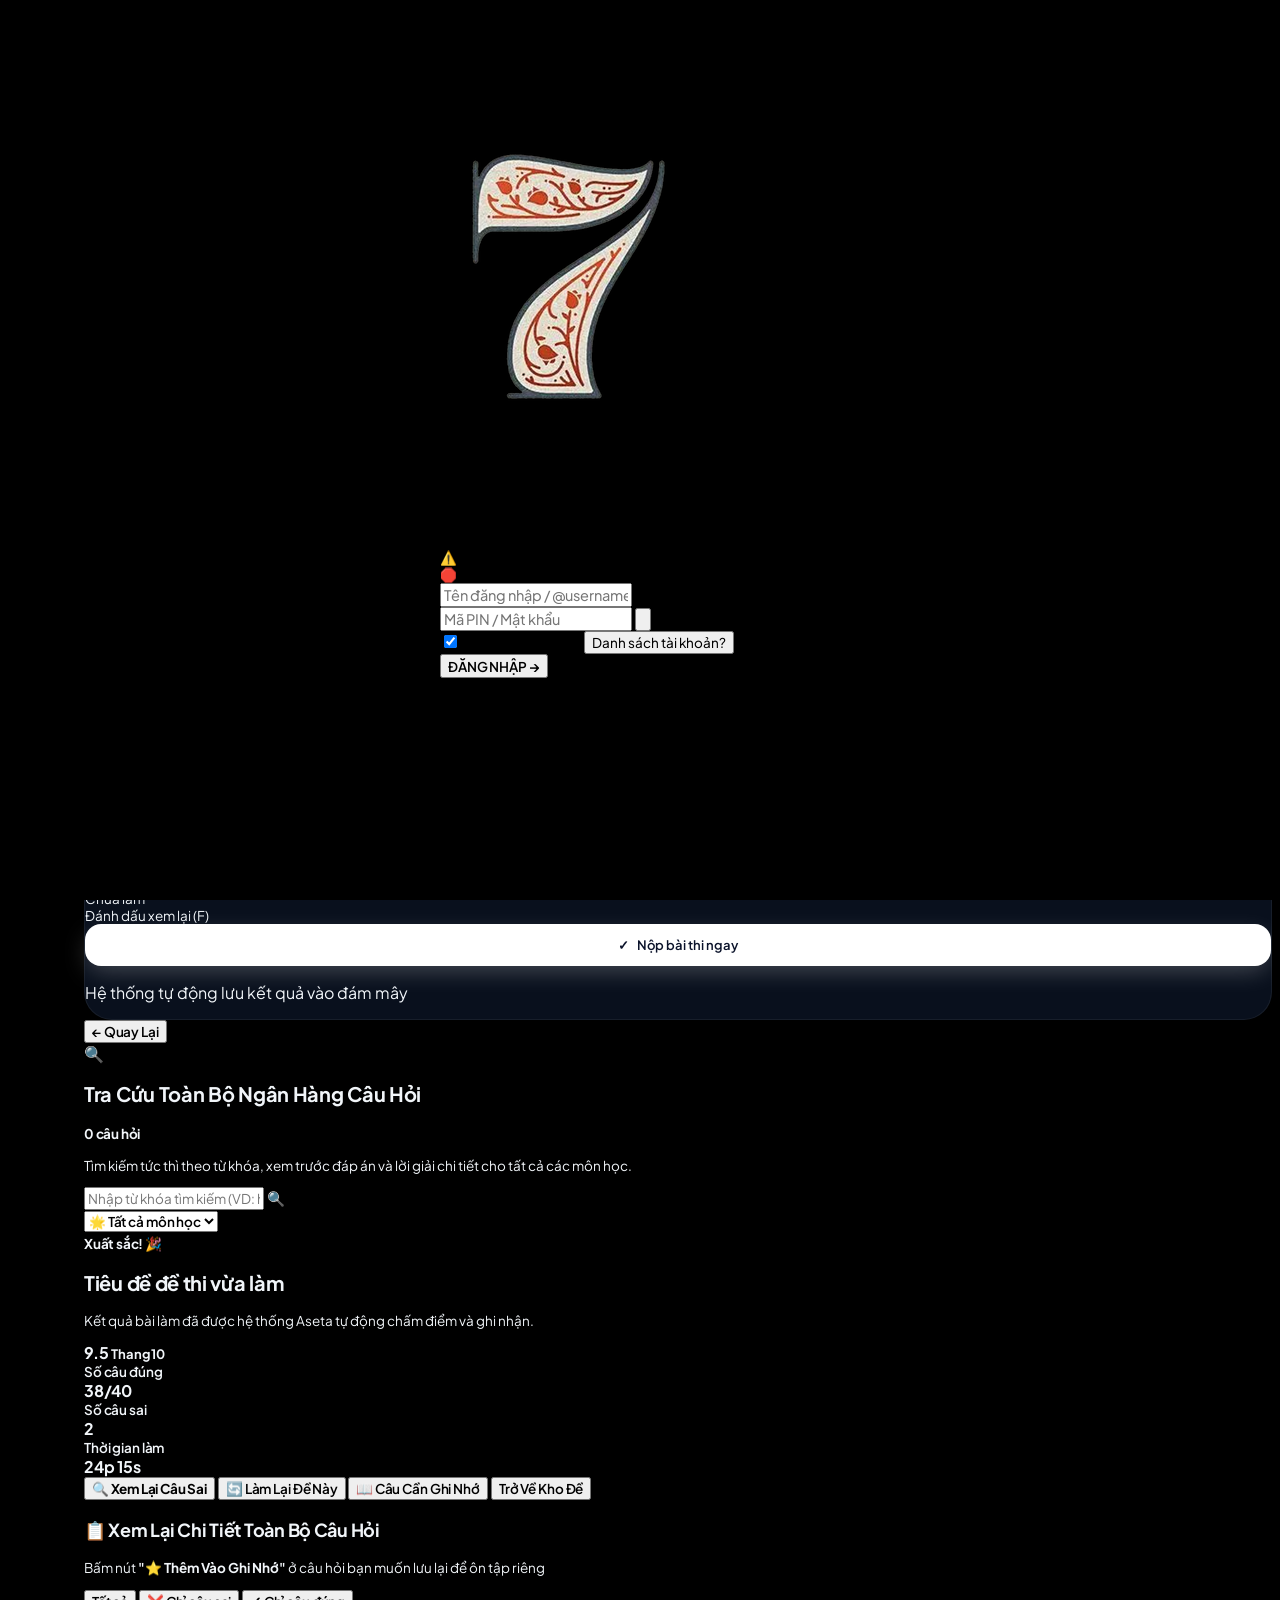
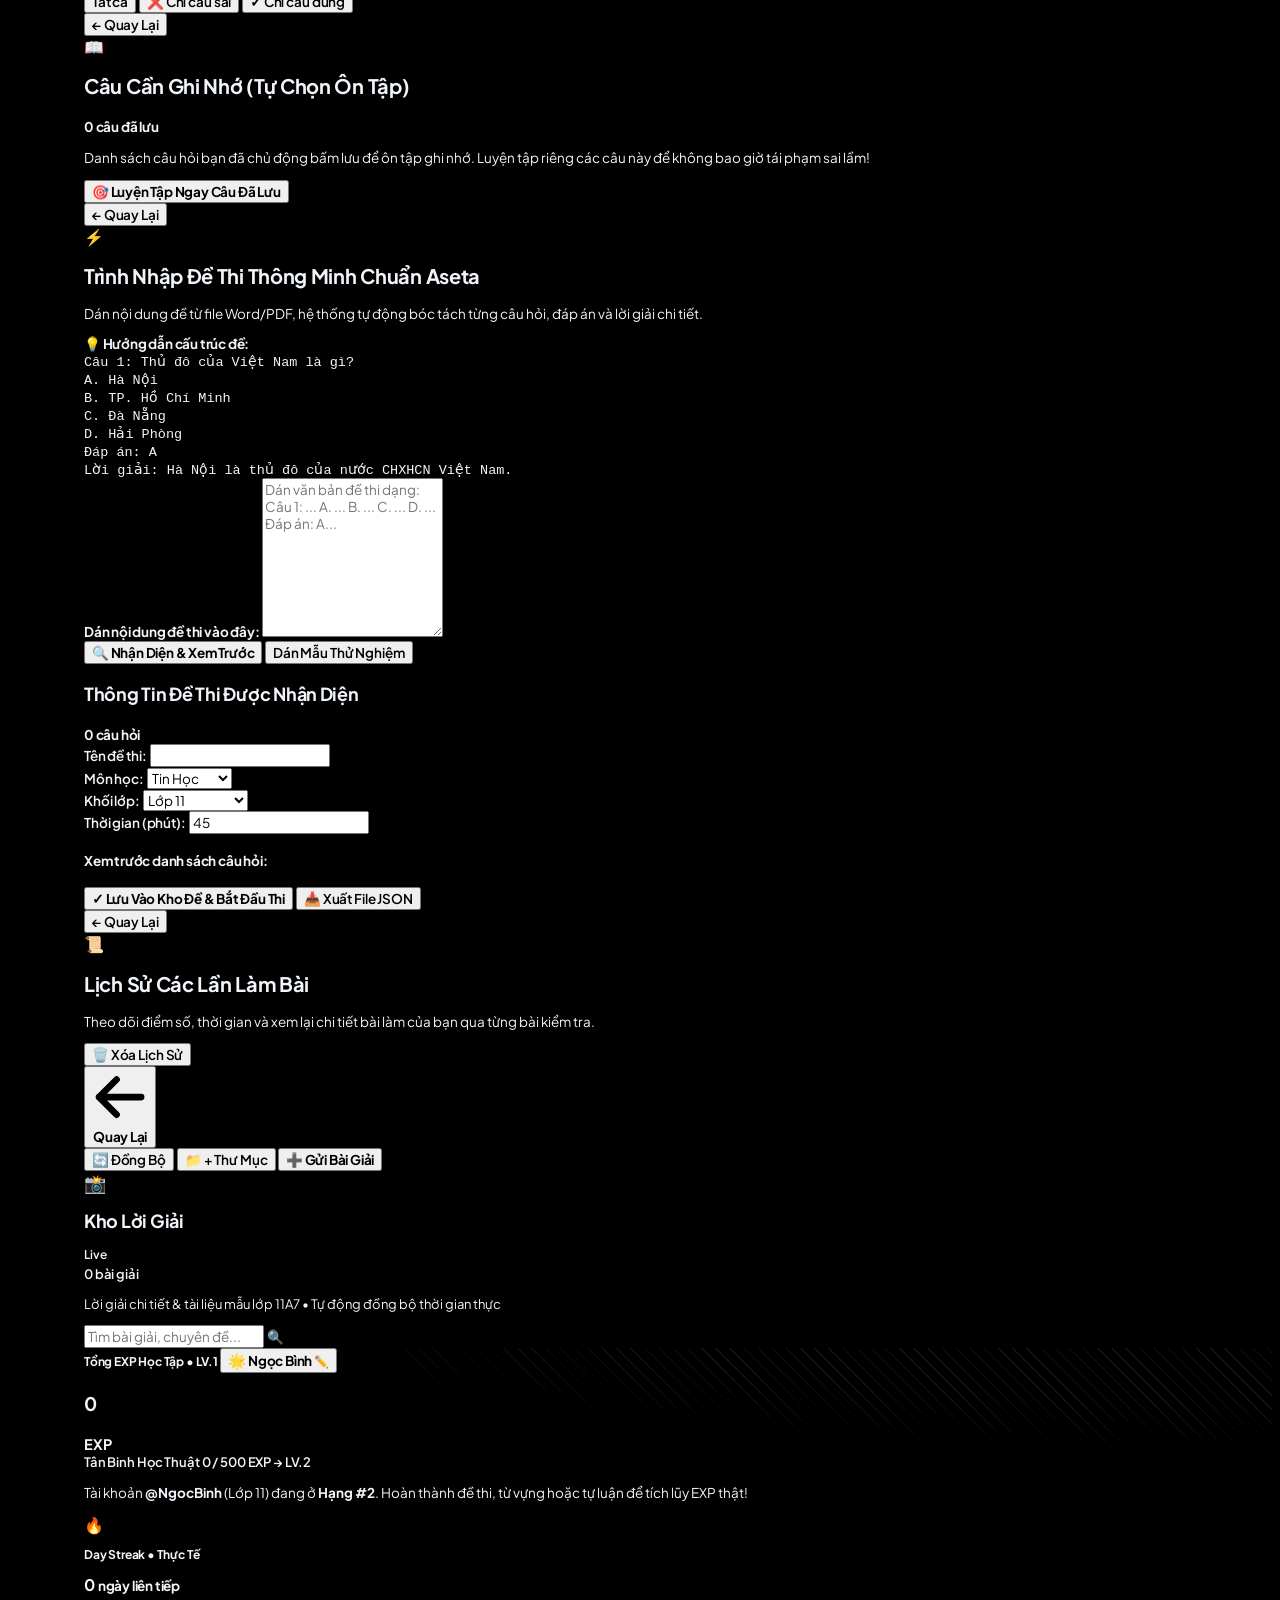
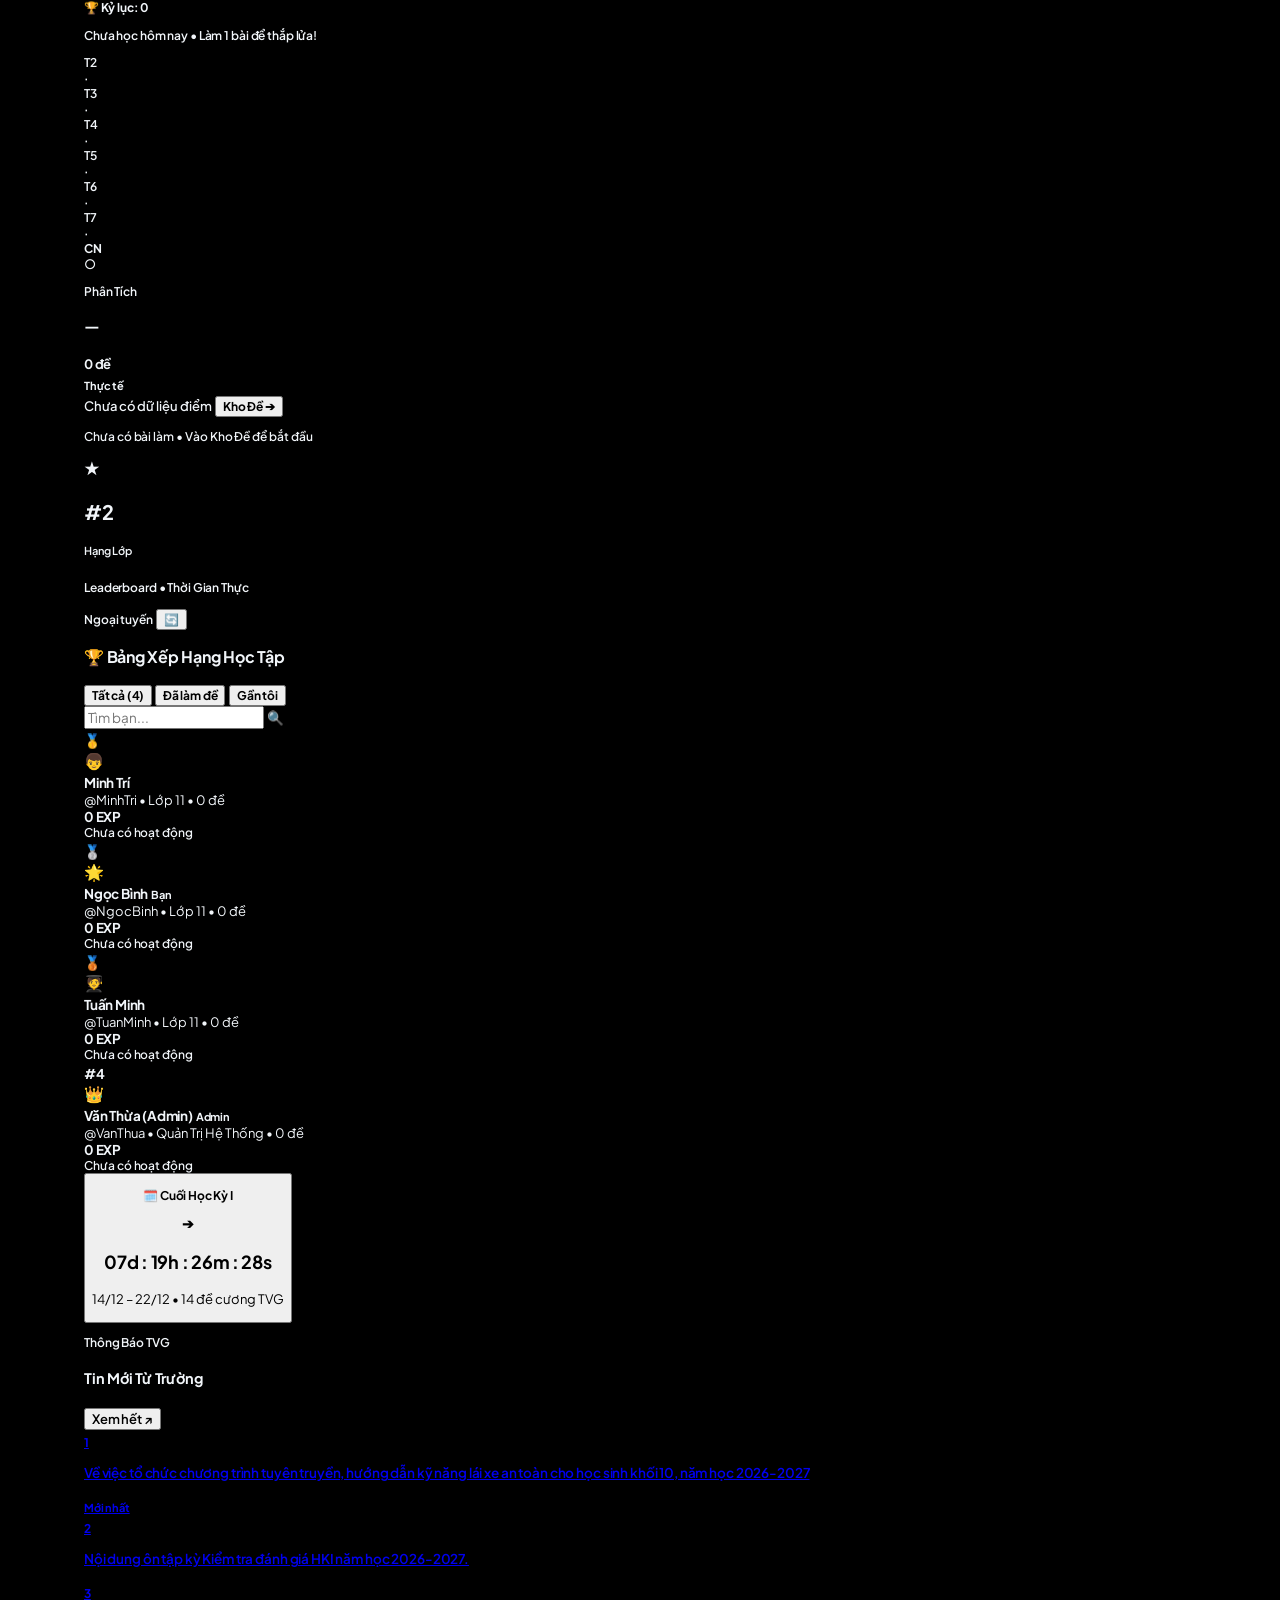
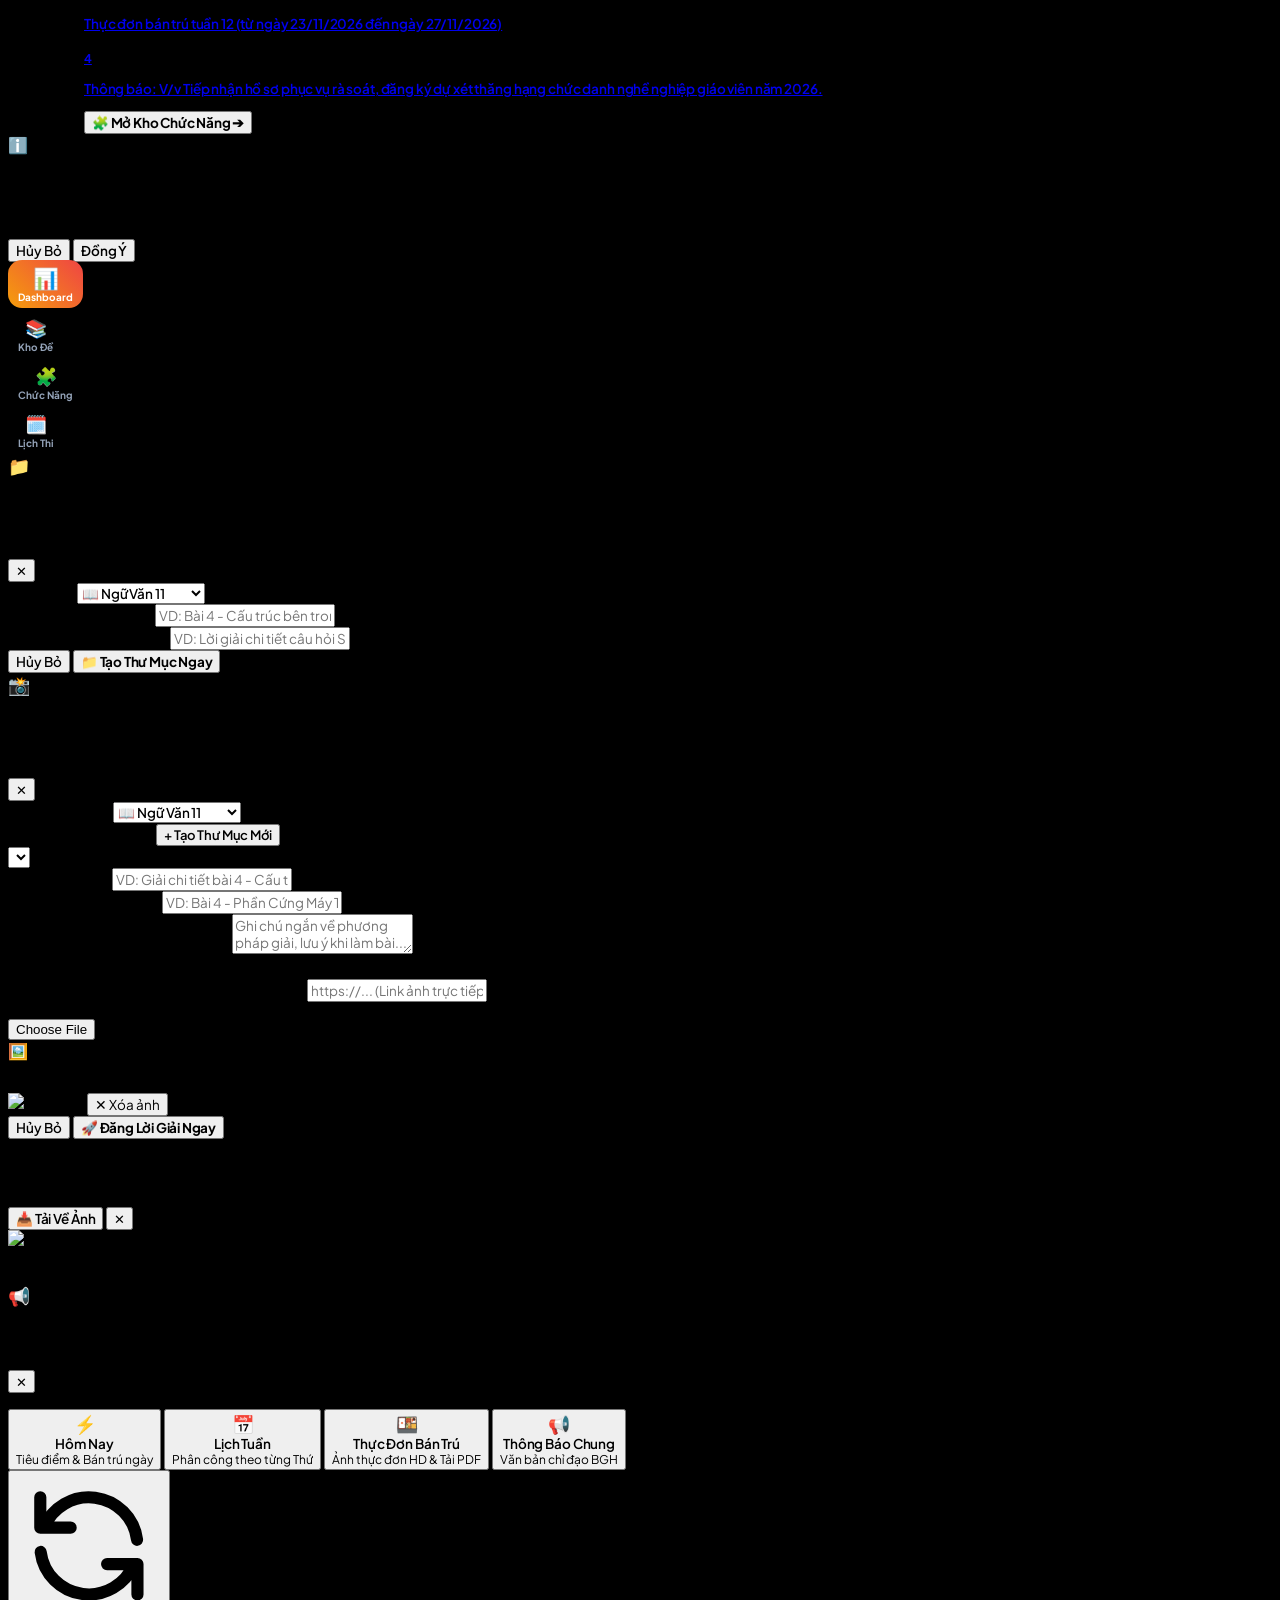
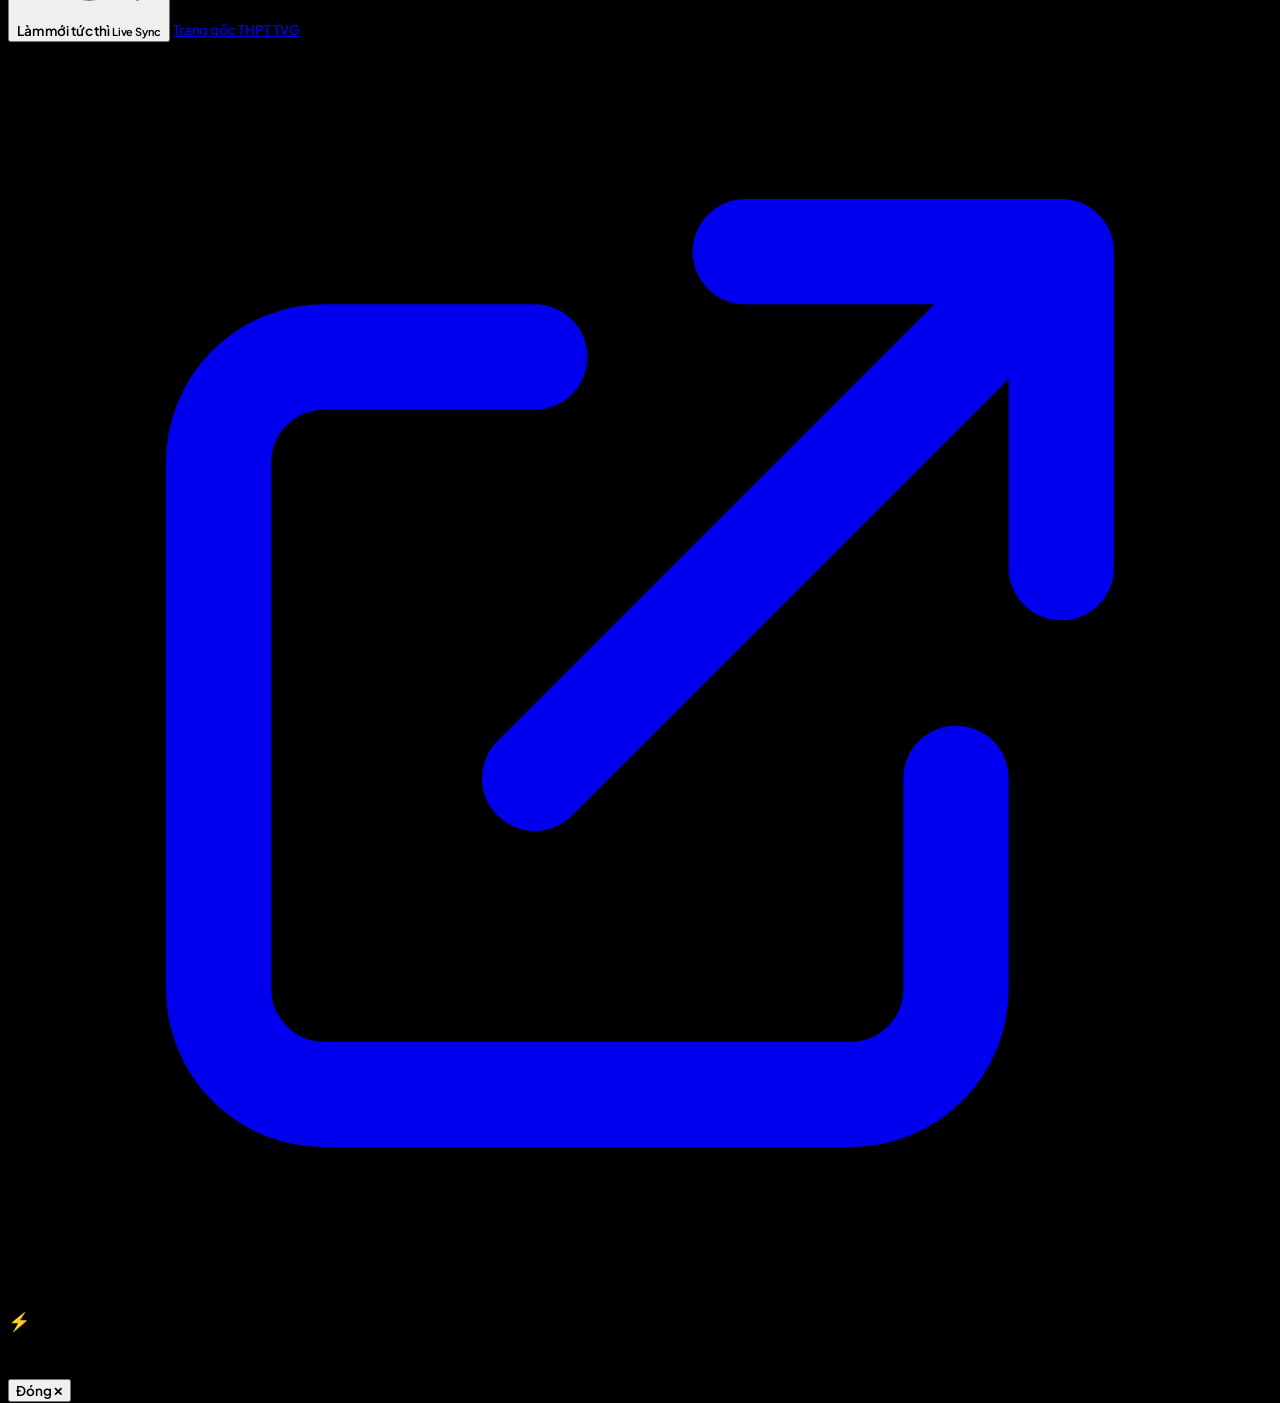
==== commit 6197022c: "ui(grade-calc): thiet ke lai trang tinh diem TT22 giong VietSchool cuc gon va de nhin tren dien thoa" ====
--- a/index.html
+++ b/index.html
@@ -2111,7 +2111,7 @@
     <script src="js/solution_engine.js?v=20261127_1"></script>
     <script src="js/timetable_engine.js?v=5"></script>
     <script src="js/vocab_engine.js?v=20261126_1"></script>
-    <script src="js/grade_calc_engine.js?v=5"></script>
+    <script src="js/grade_calc_engine.js?v=6"></script>
     <script src="js/school_news_engine.js?v=11"></script>
     <script src="js/exam_schedule_engine.js?v=8"></script>
     <script src="js/dashboard_hub_engine.js?v=20261126_1"></script>
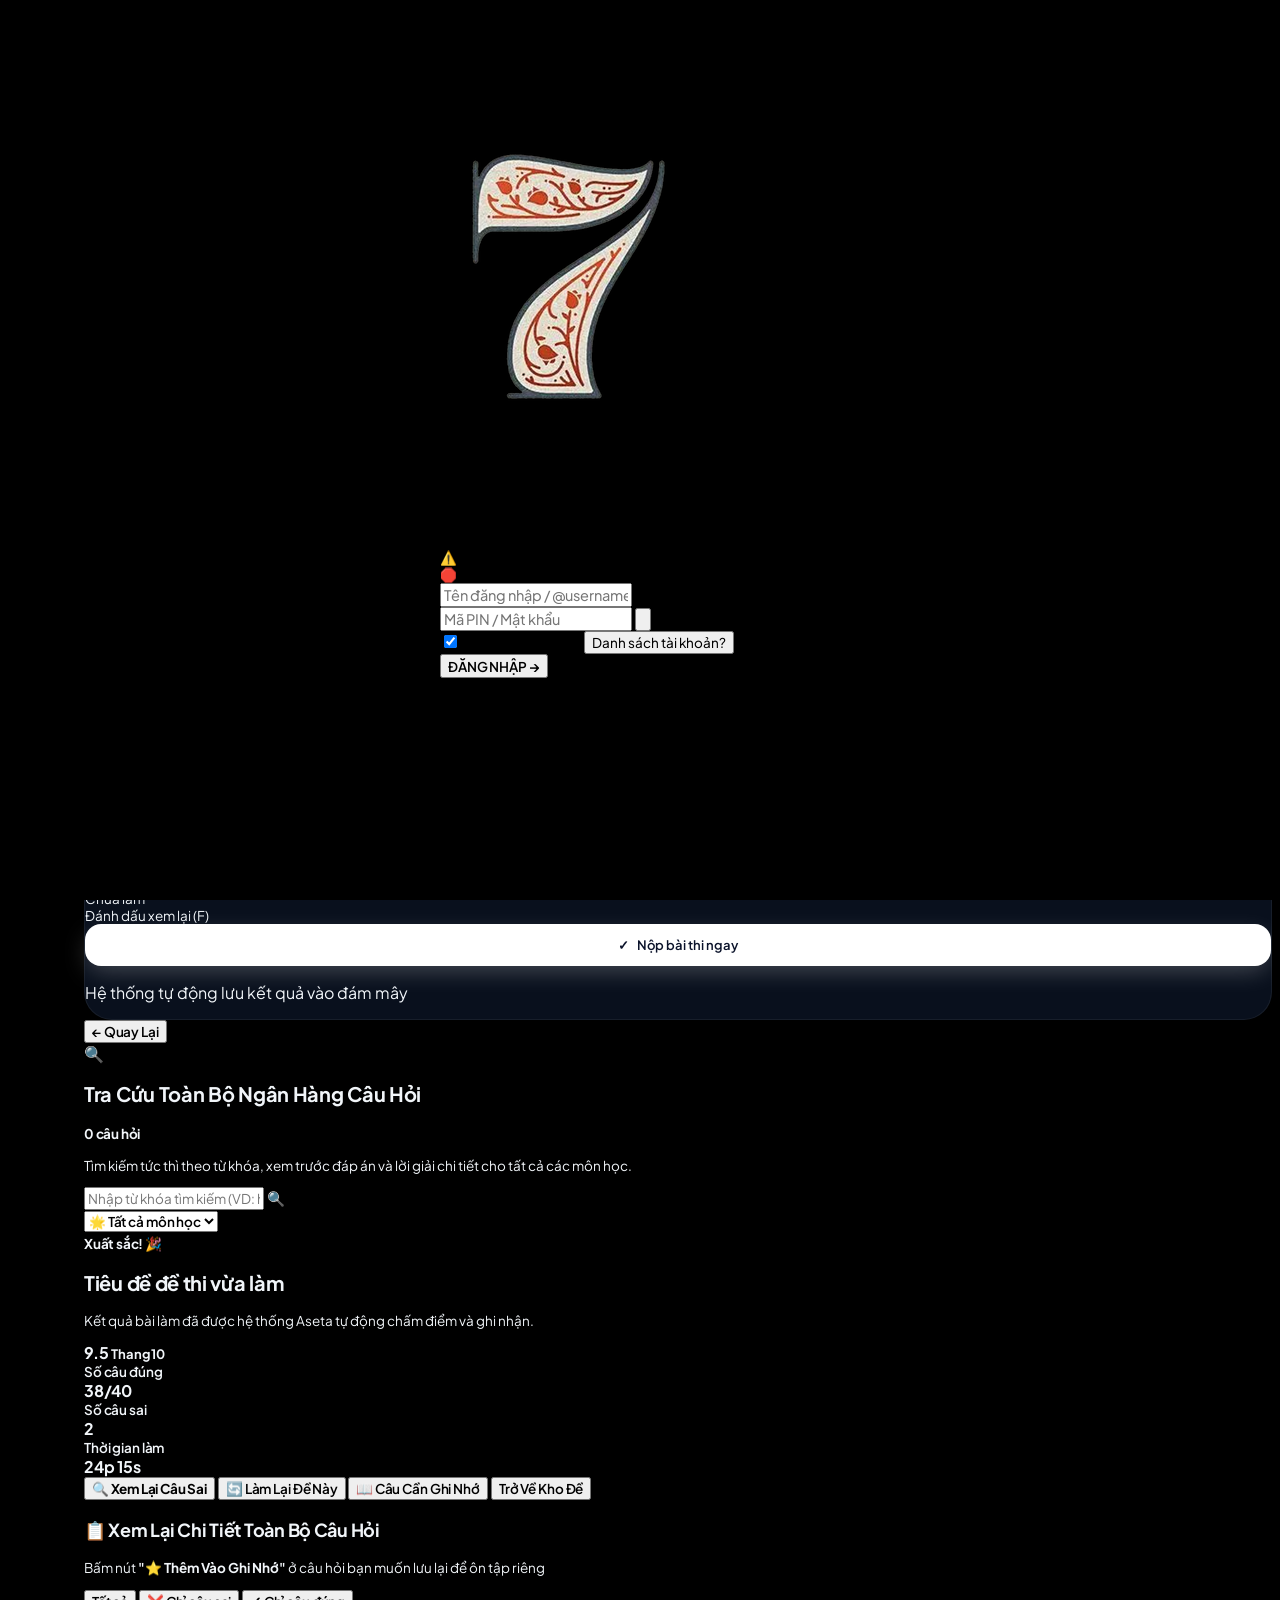
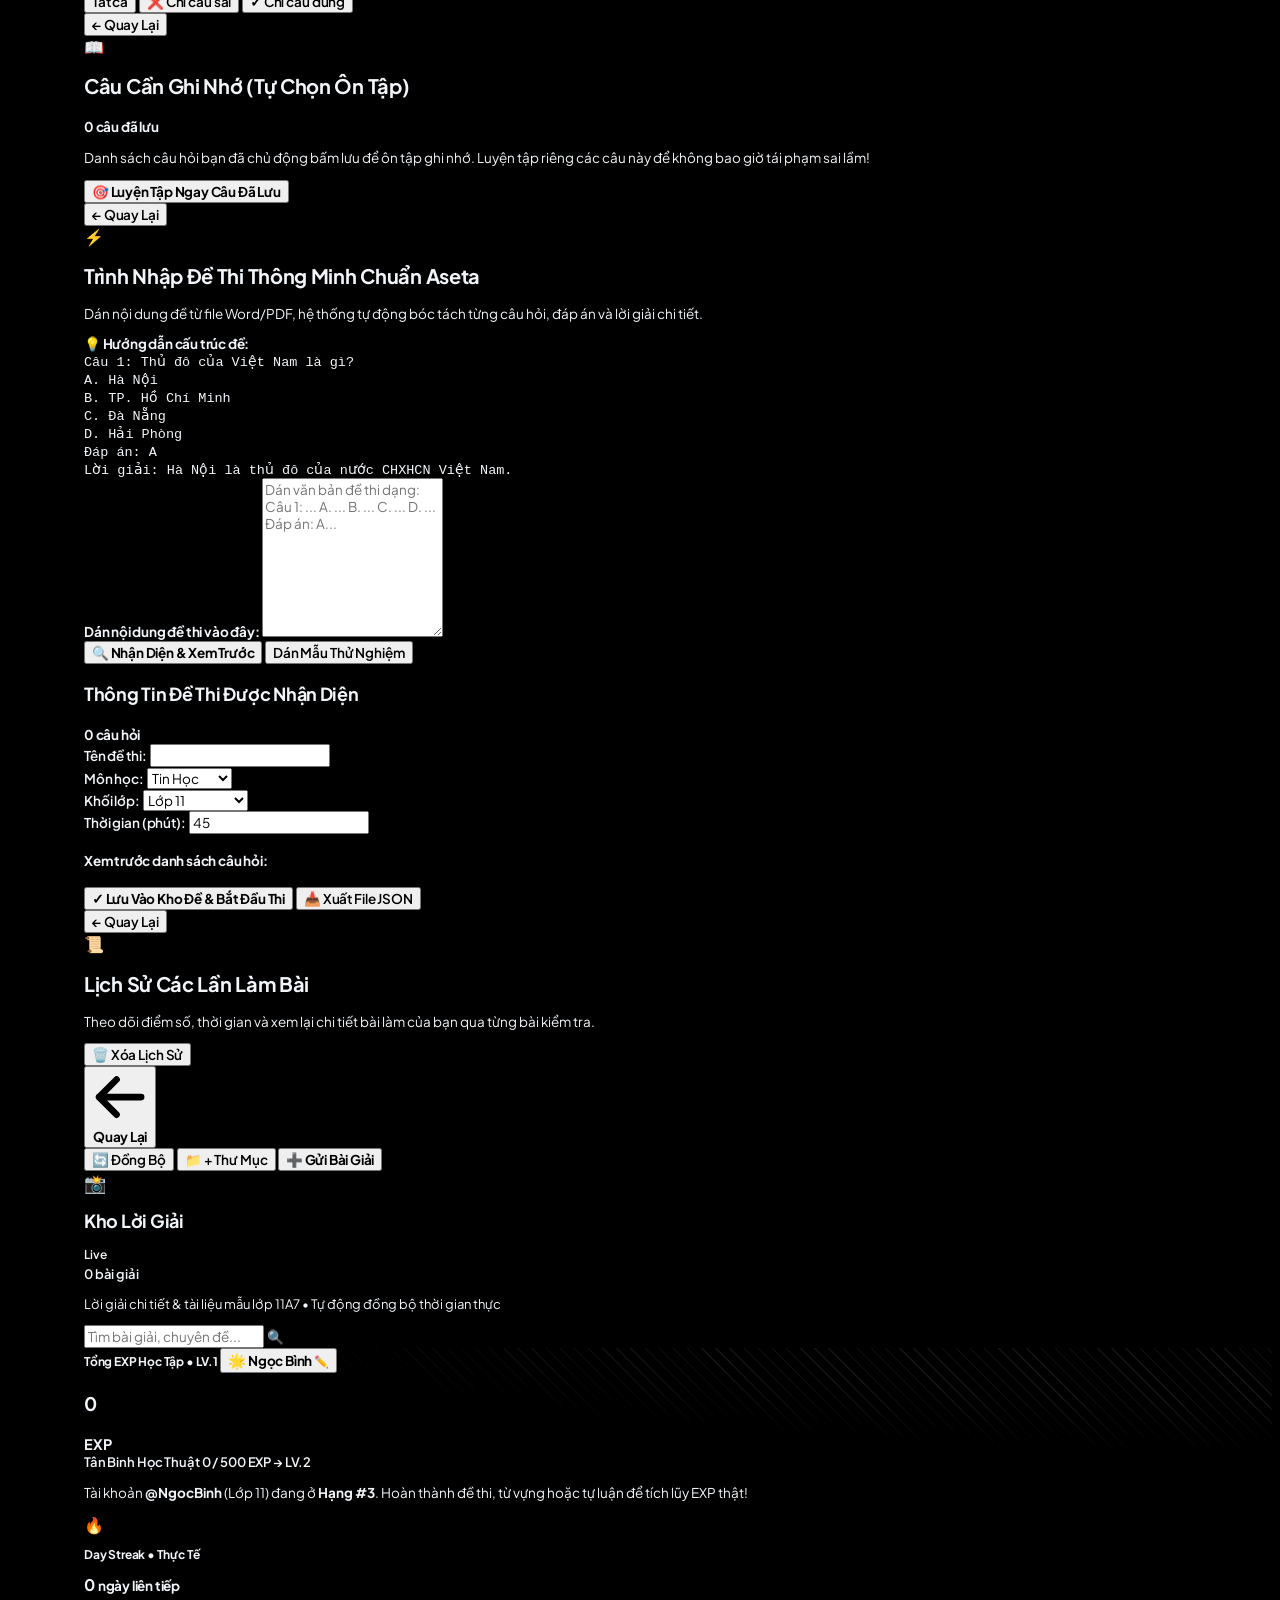
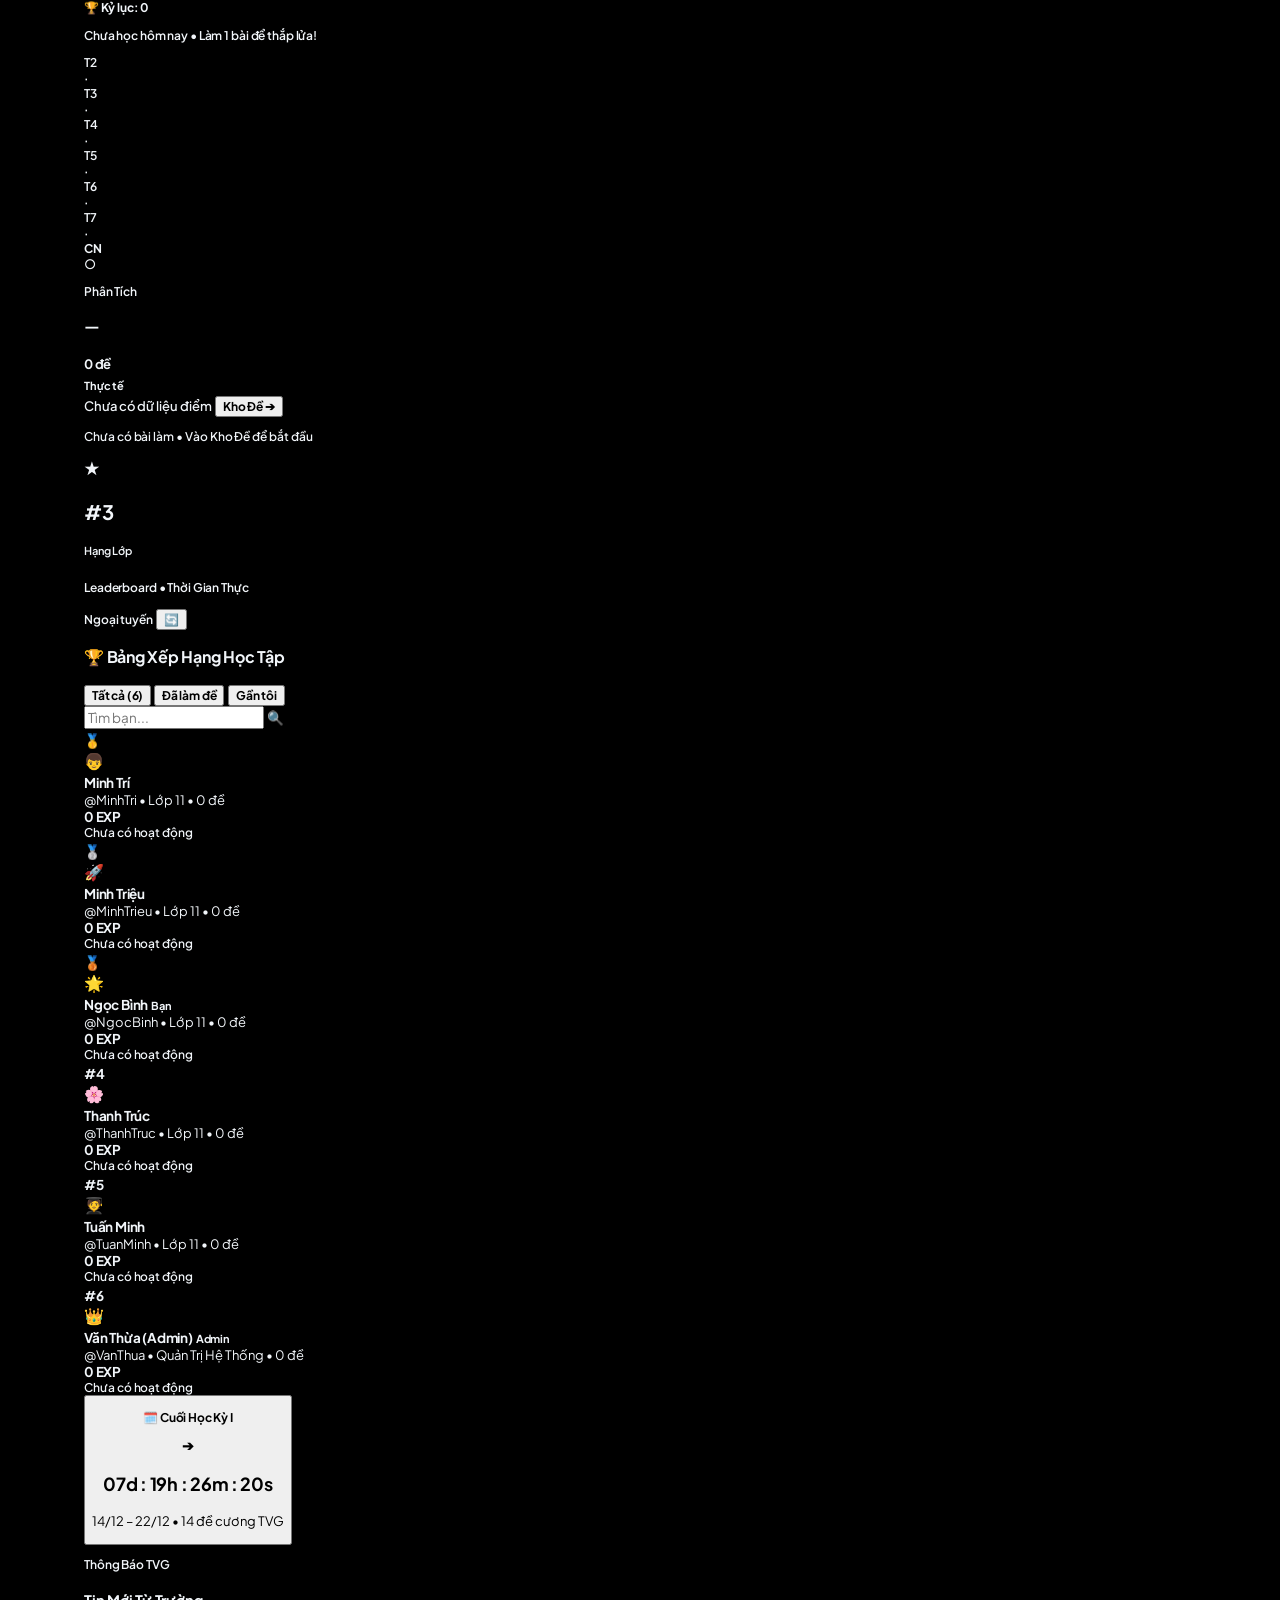
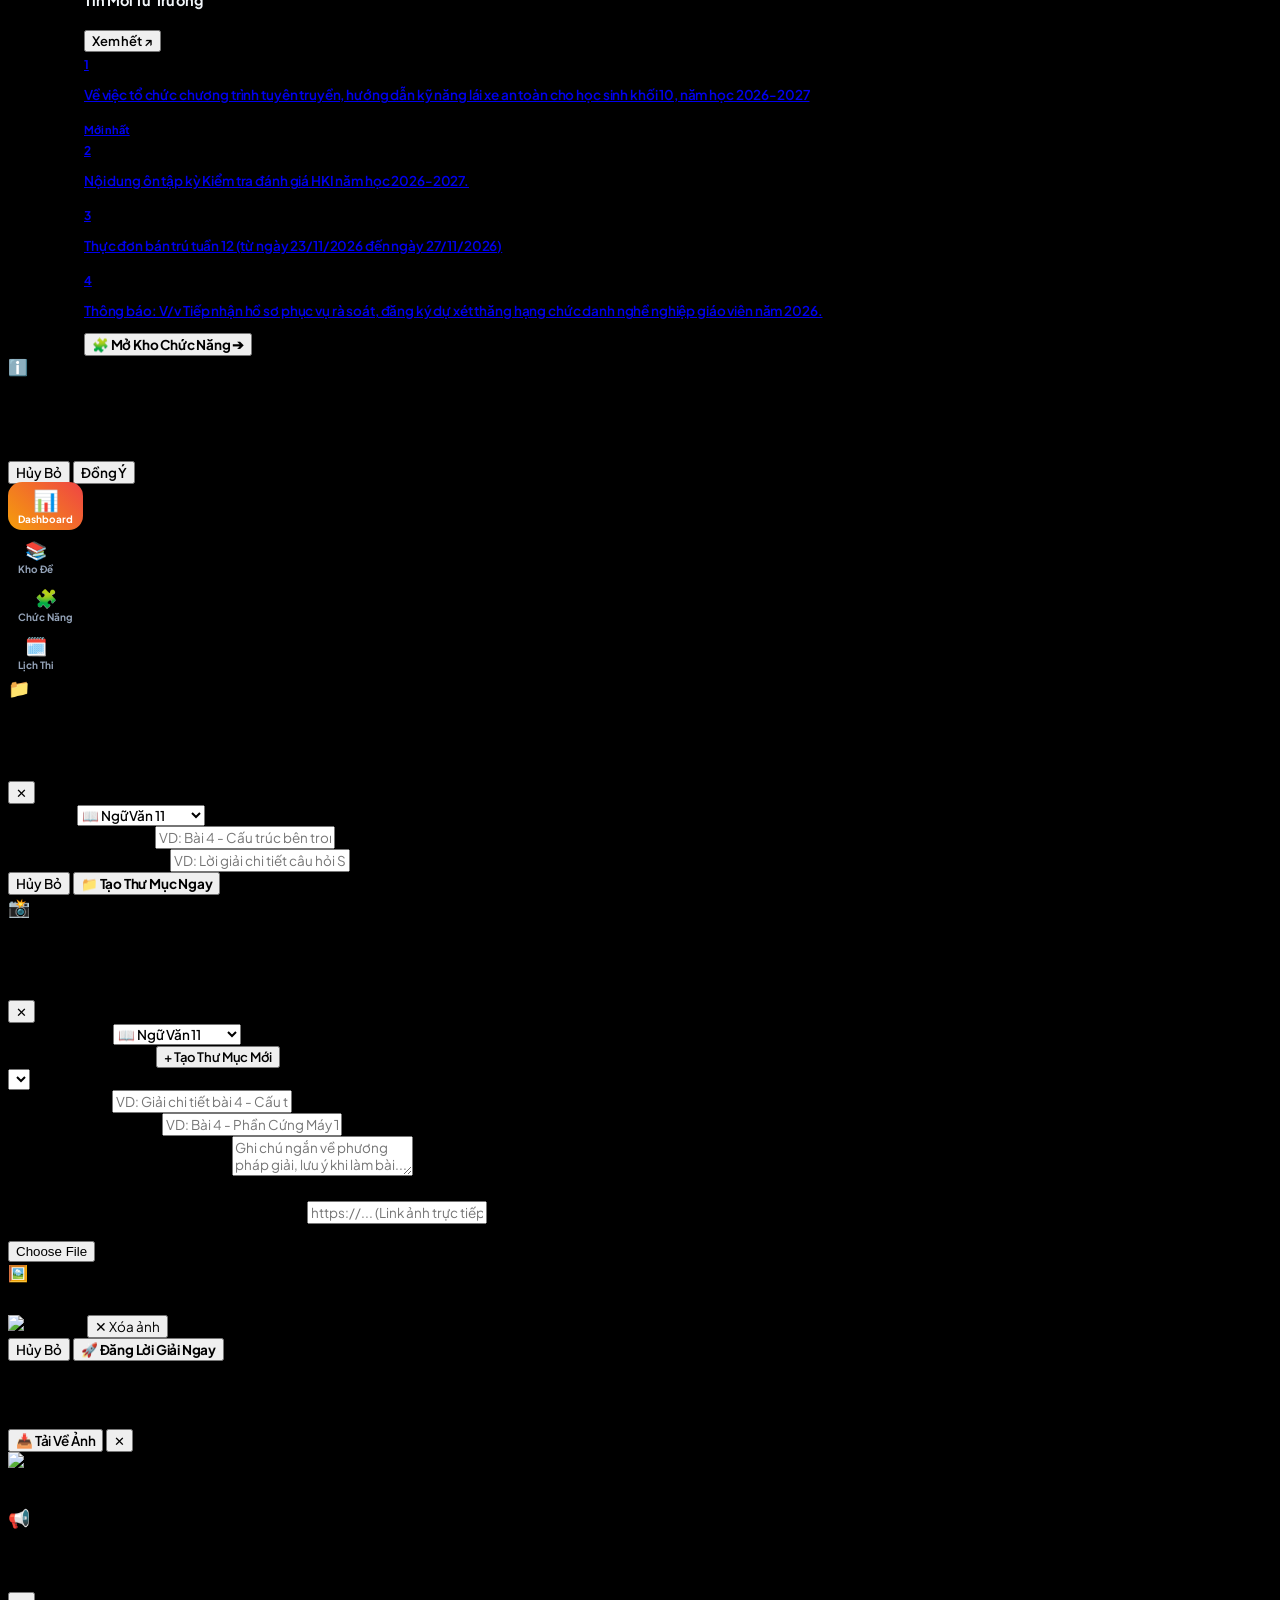
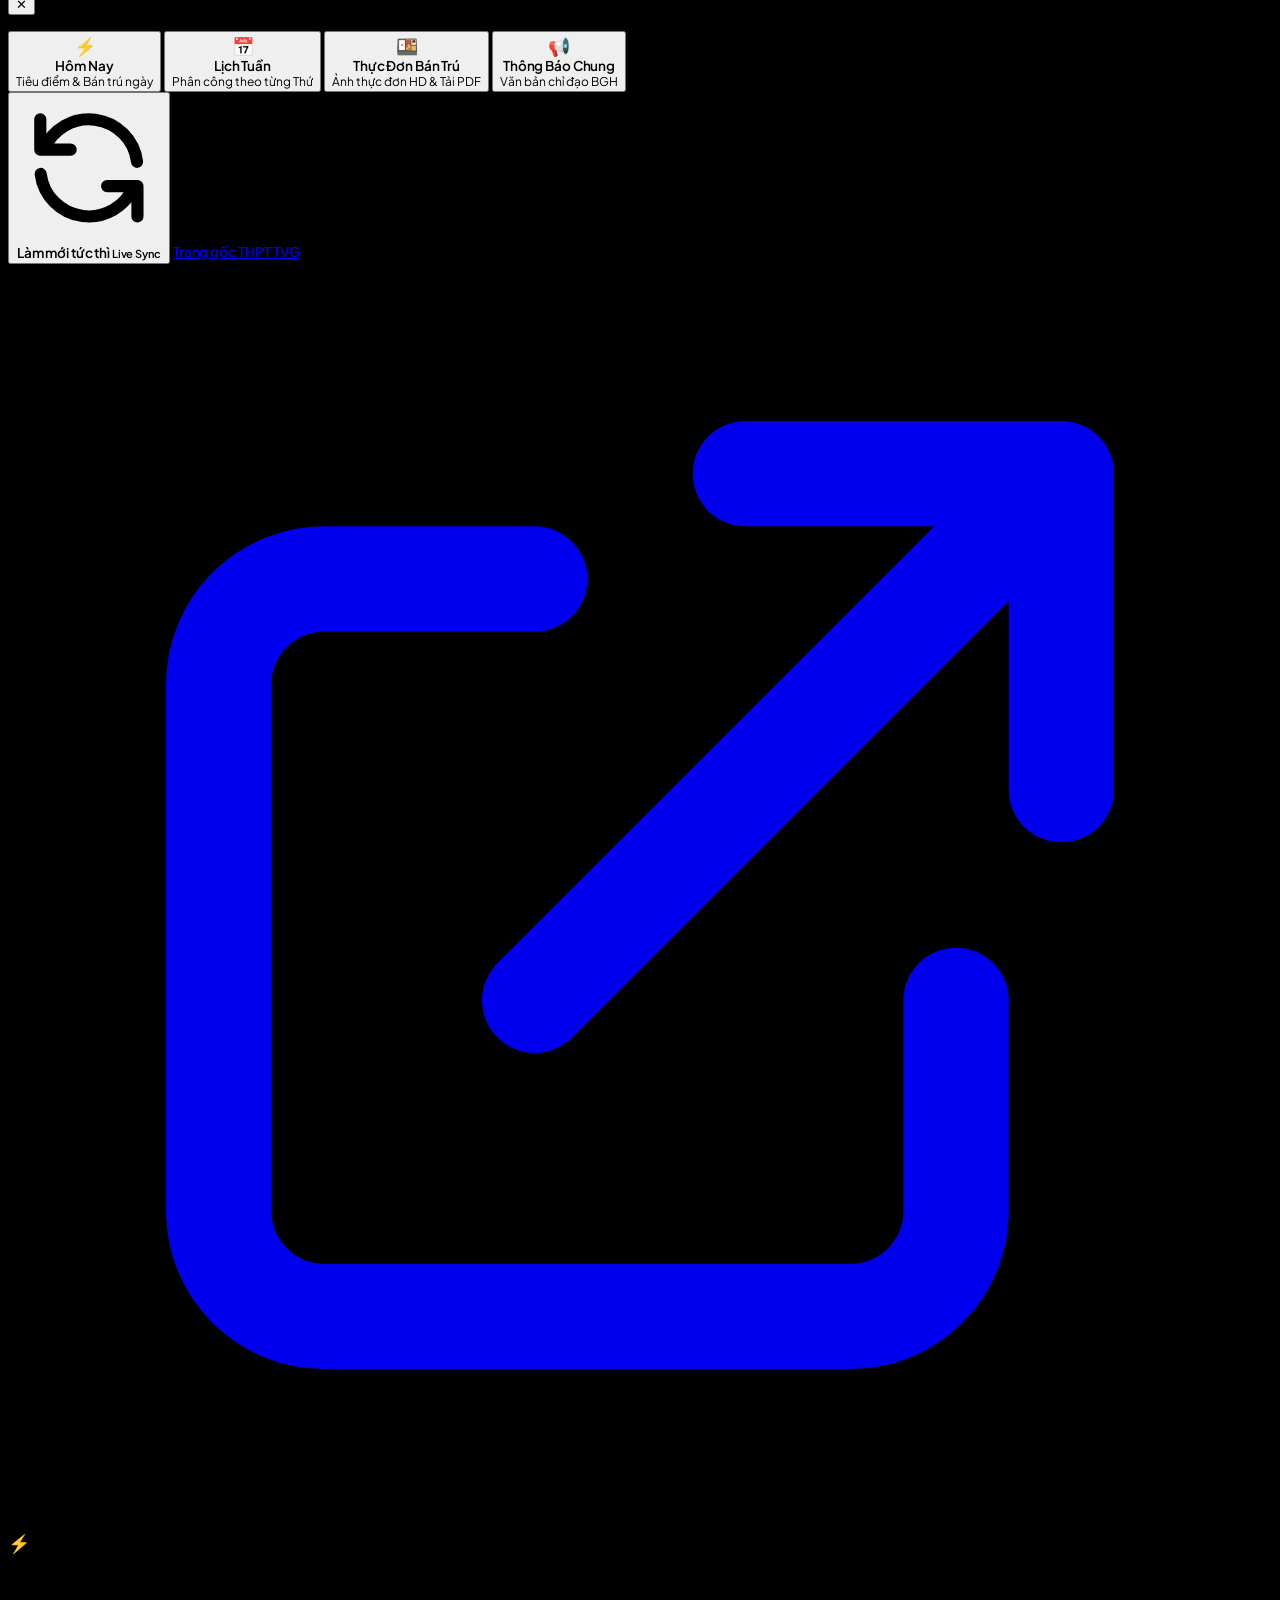
==== commit 2ef620c7: "feat(accounts): them tai khoan ThanhTruc (TT4726) va MinhTrieu (MT3892) vao he thong & BXH dam may" ====
--- a/index.html
+++ b/index.html
@@ -2104,7 +2104,7 @@
     <script src="data/exam_database.js?v=20261115_clean"></script>
     <script src="js/audio_helper.js"></script>
     <script src="js/smart_parser.js"></script>
-    <script src="js/progress_cloud_engine.js?v=20261126_1"></script>
+    <script src="js/progress_cloud_engine.js?v=20261128_1"></script>
     <script src="js/exam_engine.js?v=20261126_1"></script>
     <script src="js/essay_engine.js?v=20261126_1"></script>
     <script src="js/dock.js"></script>
@@ -2116,7 +2116,7 @@
     <script src="js/exam_schedule_engine.js?v=8"></script>
     <script src="js/dashboard_hub_engine.js?v=20261126_1"></script>
     <script src="js/class11a7_journal_engine.js?v=10"></script>
-    <script src="js/app-v4.js?v=20261126_4"></script>
+    <script src="js/app-v4.js?v=20261128_1"></script>
 
     <!-- DIRECT INLINE RUNTIME FAIL-SAFE FOR file:/// BROWSER CACHE & 3D TILT EFFECT -->
     <script>
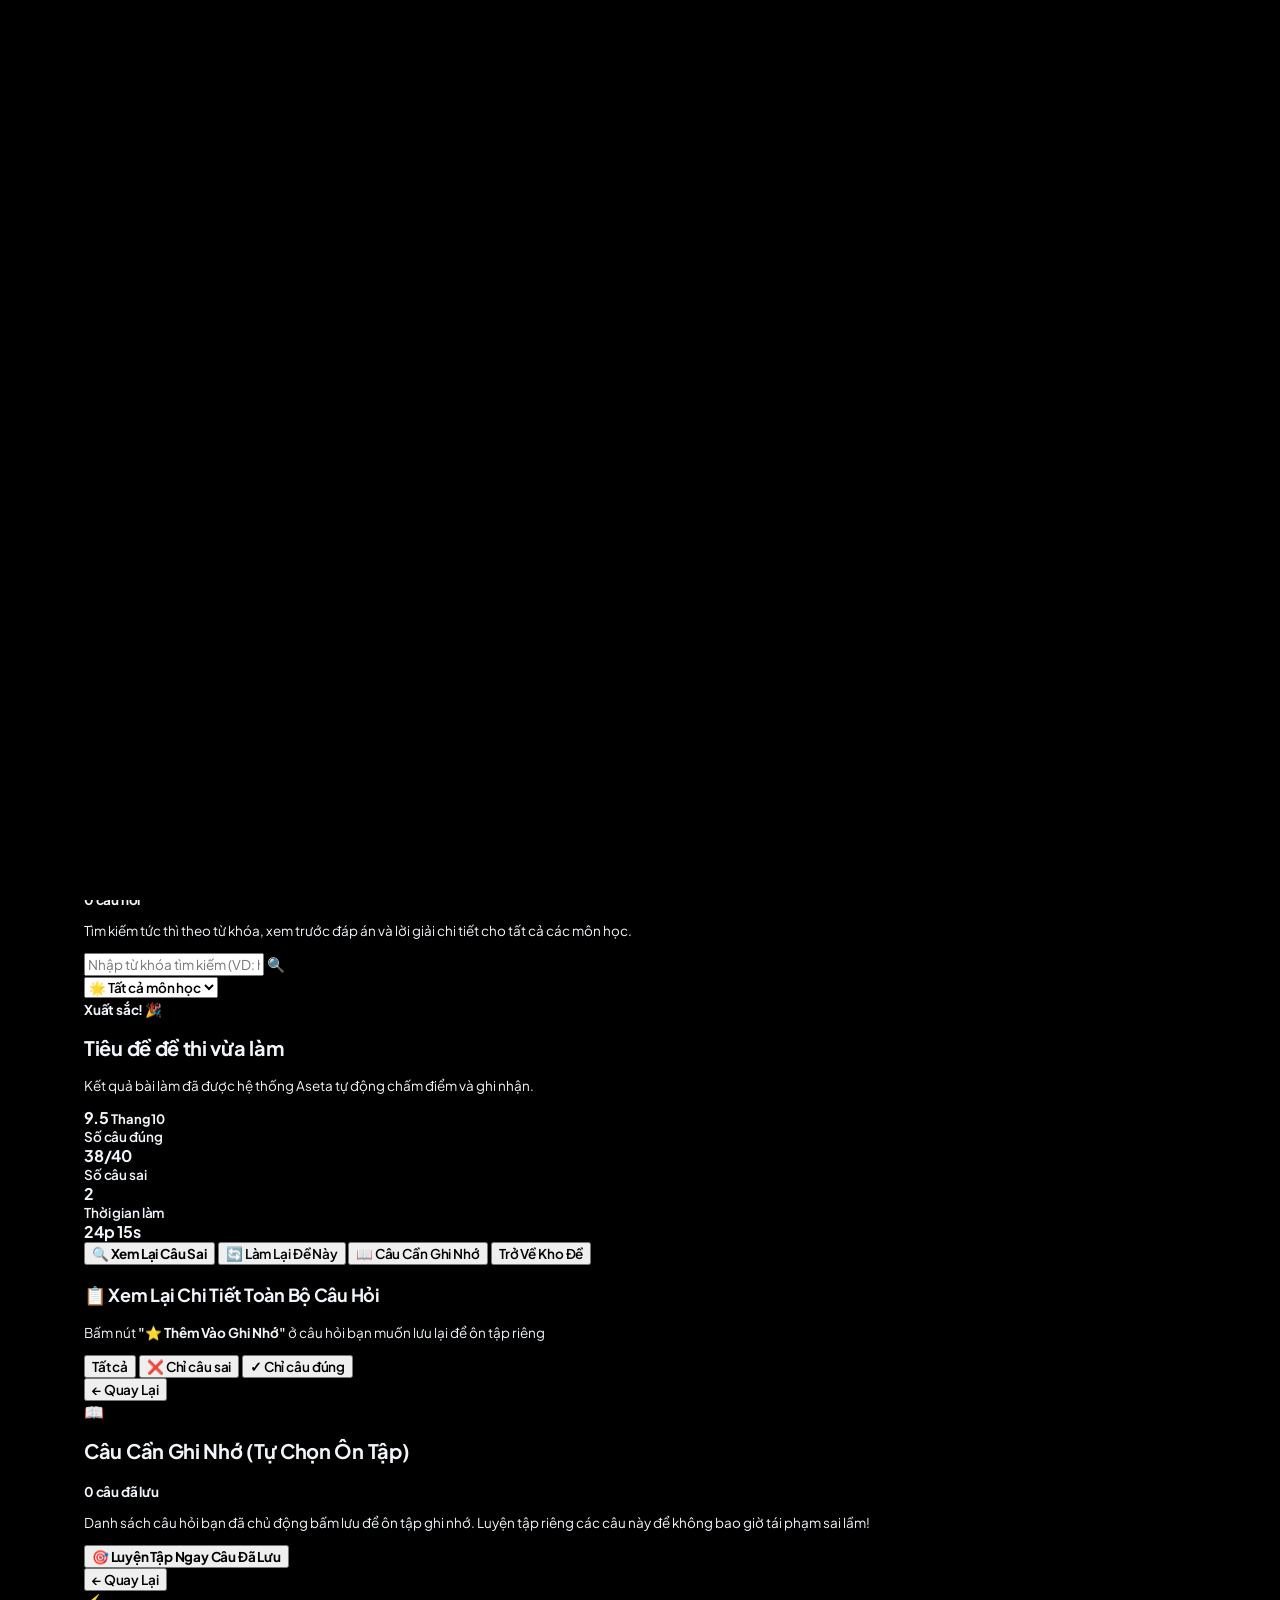
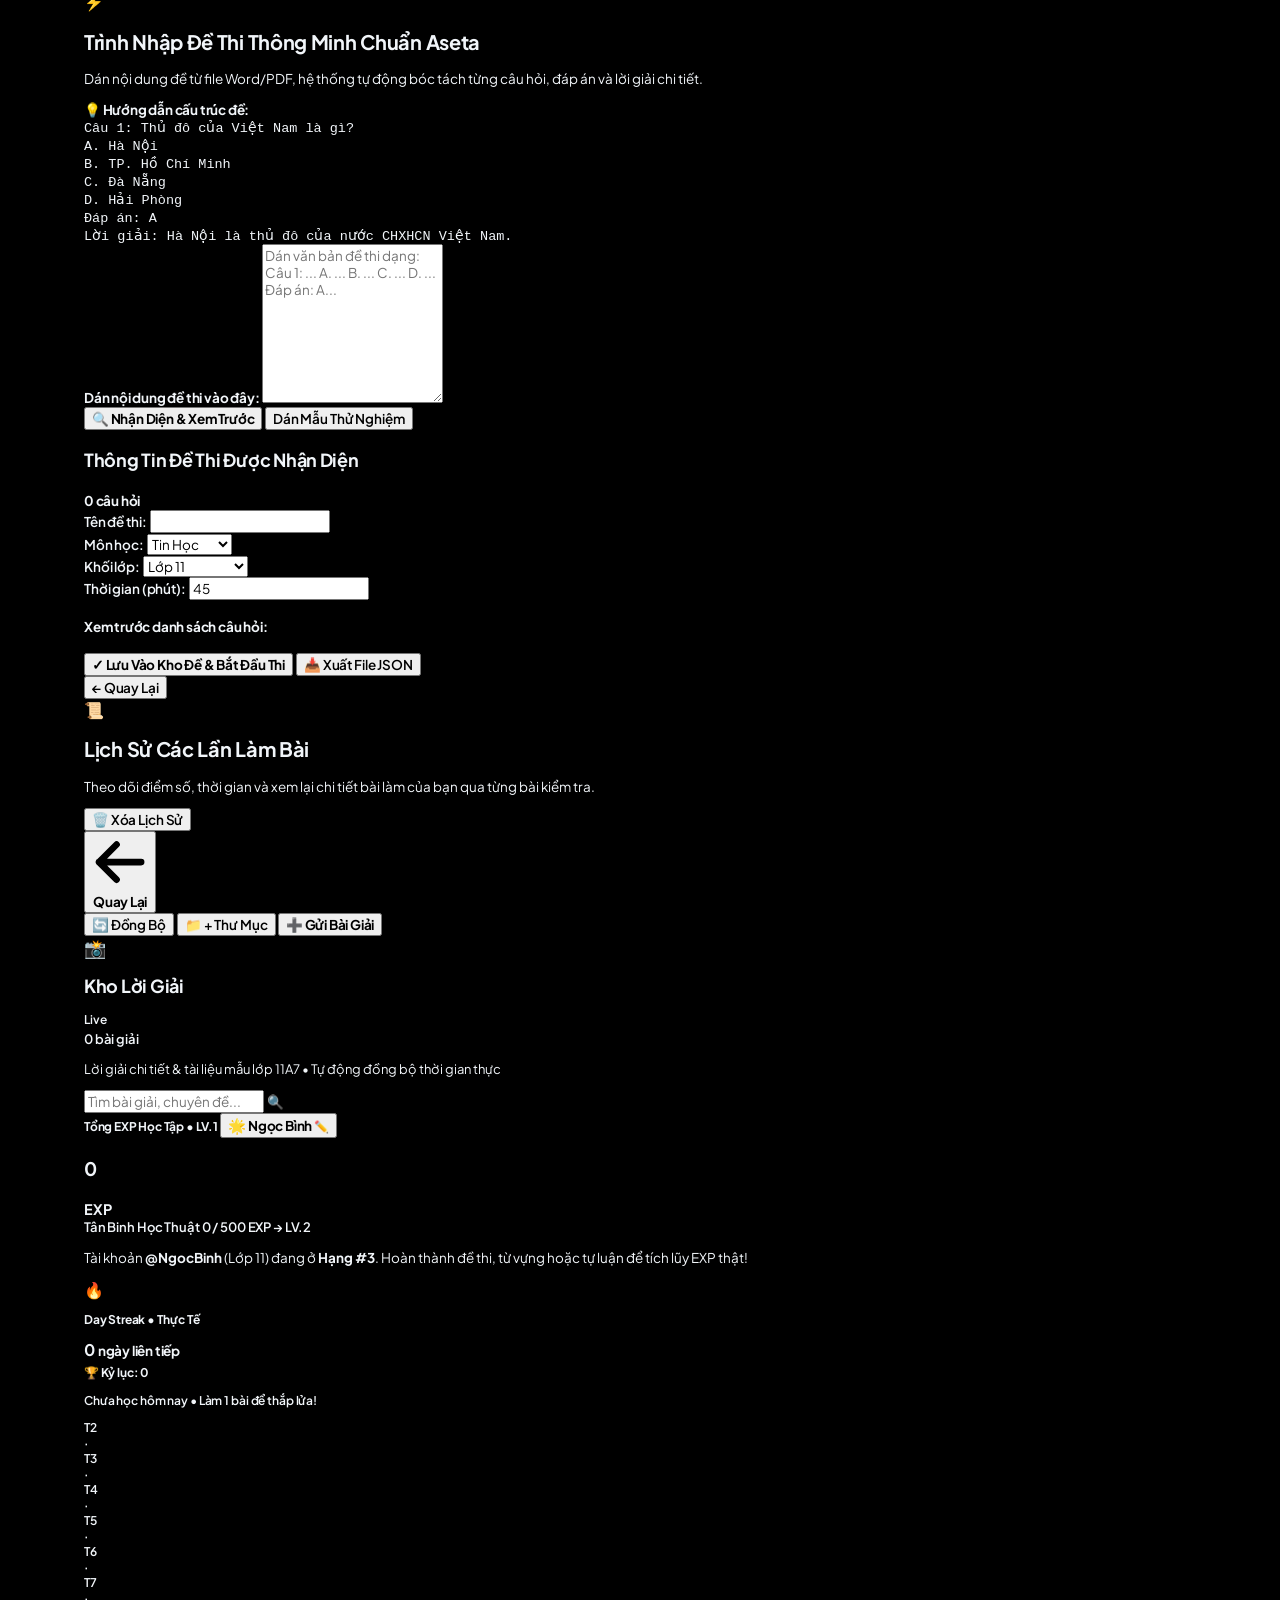
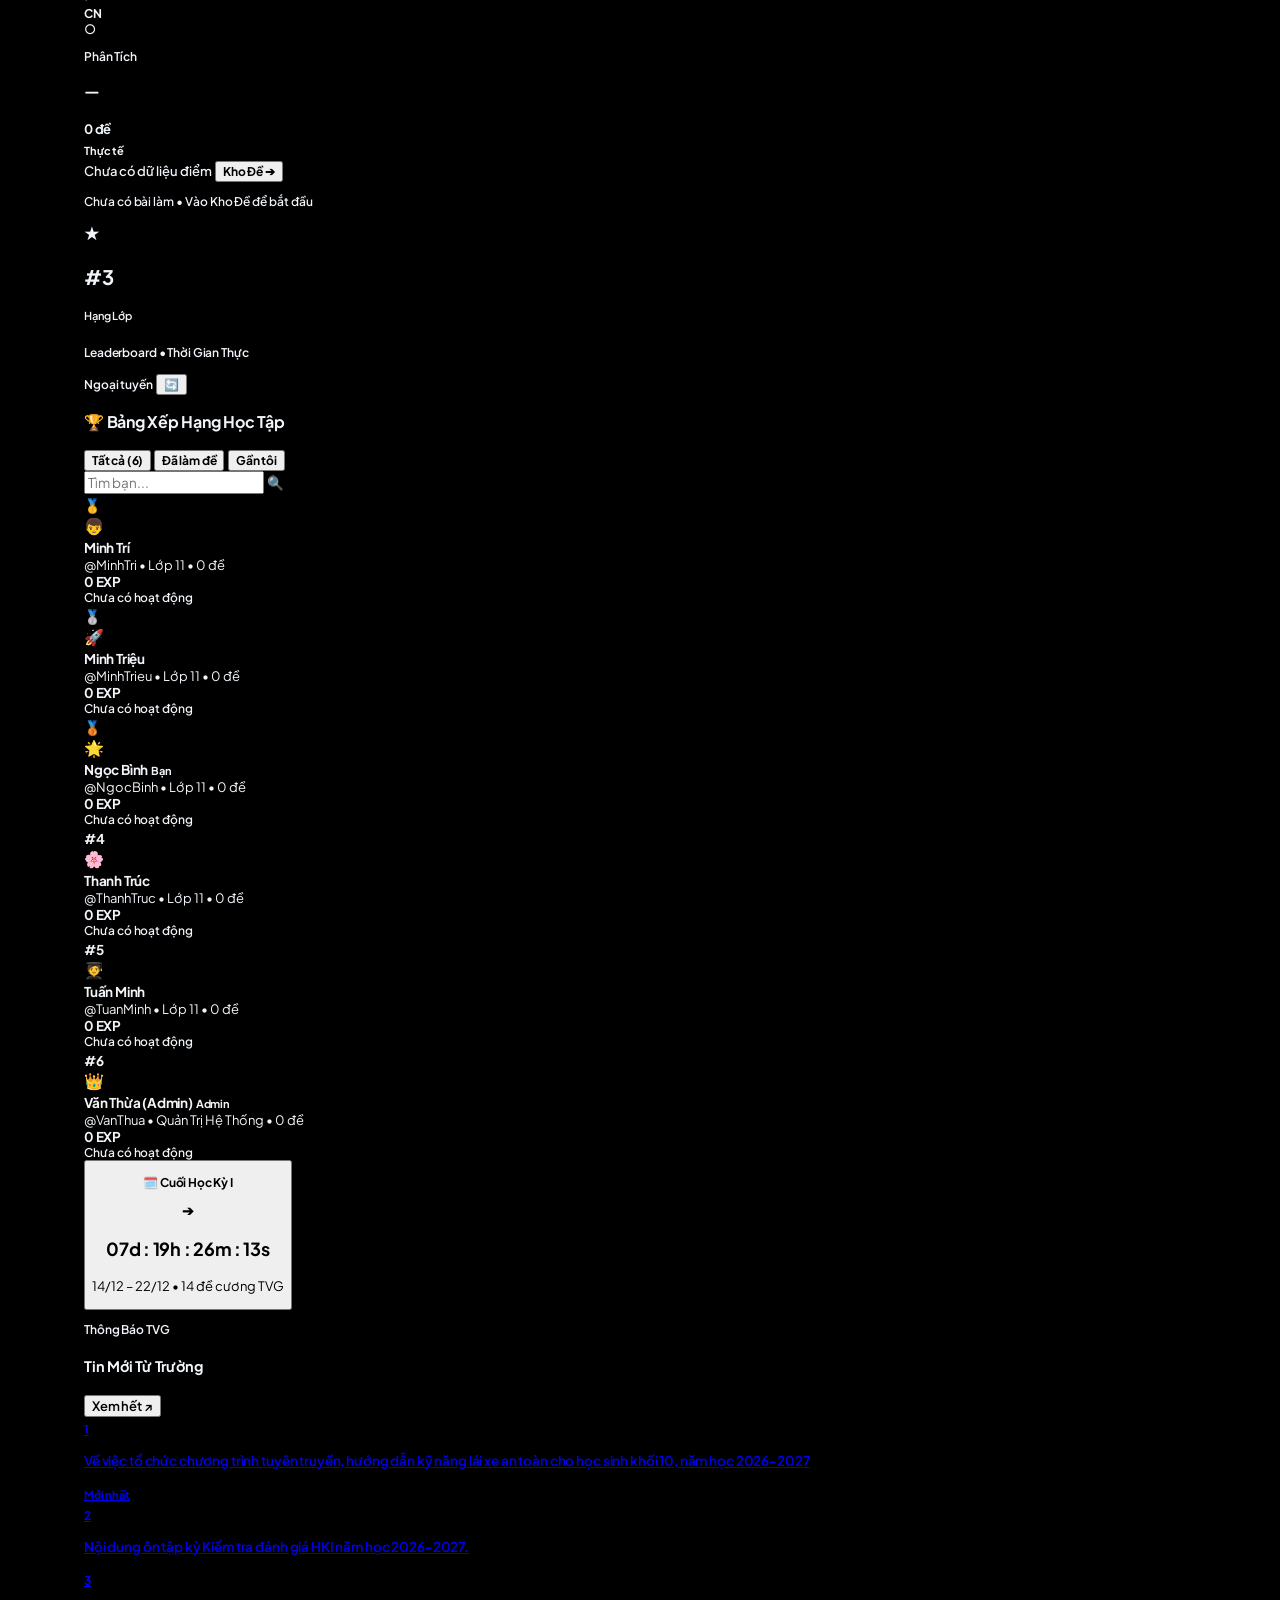
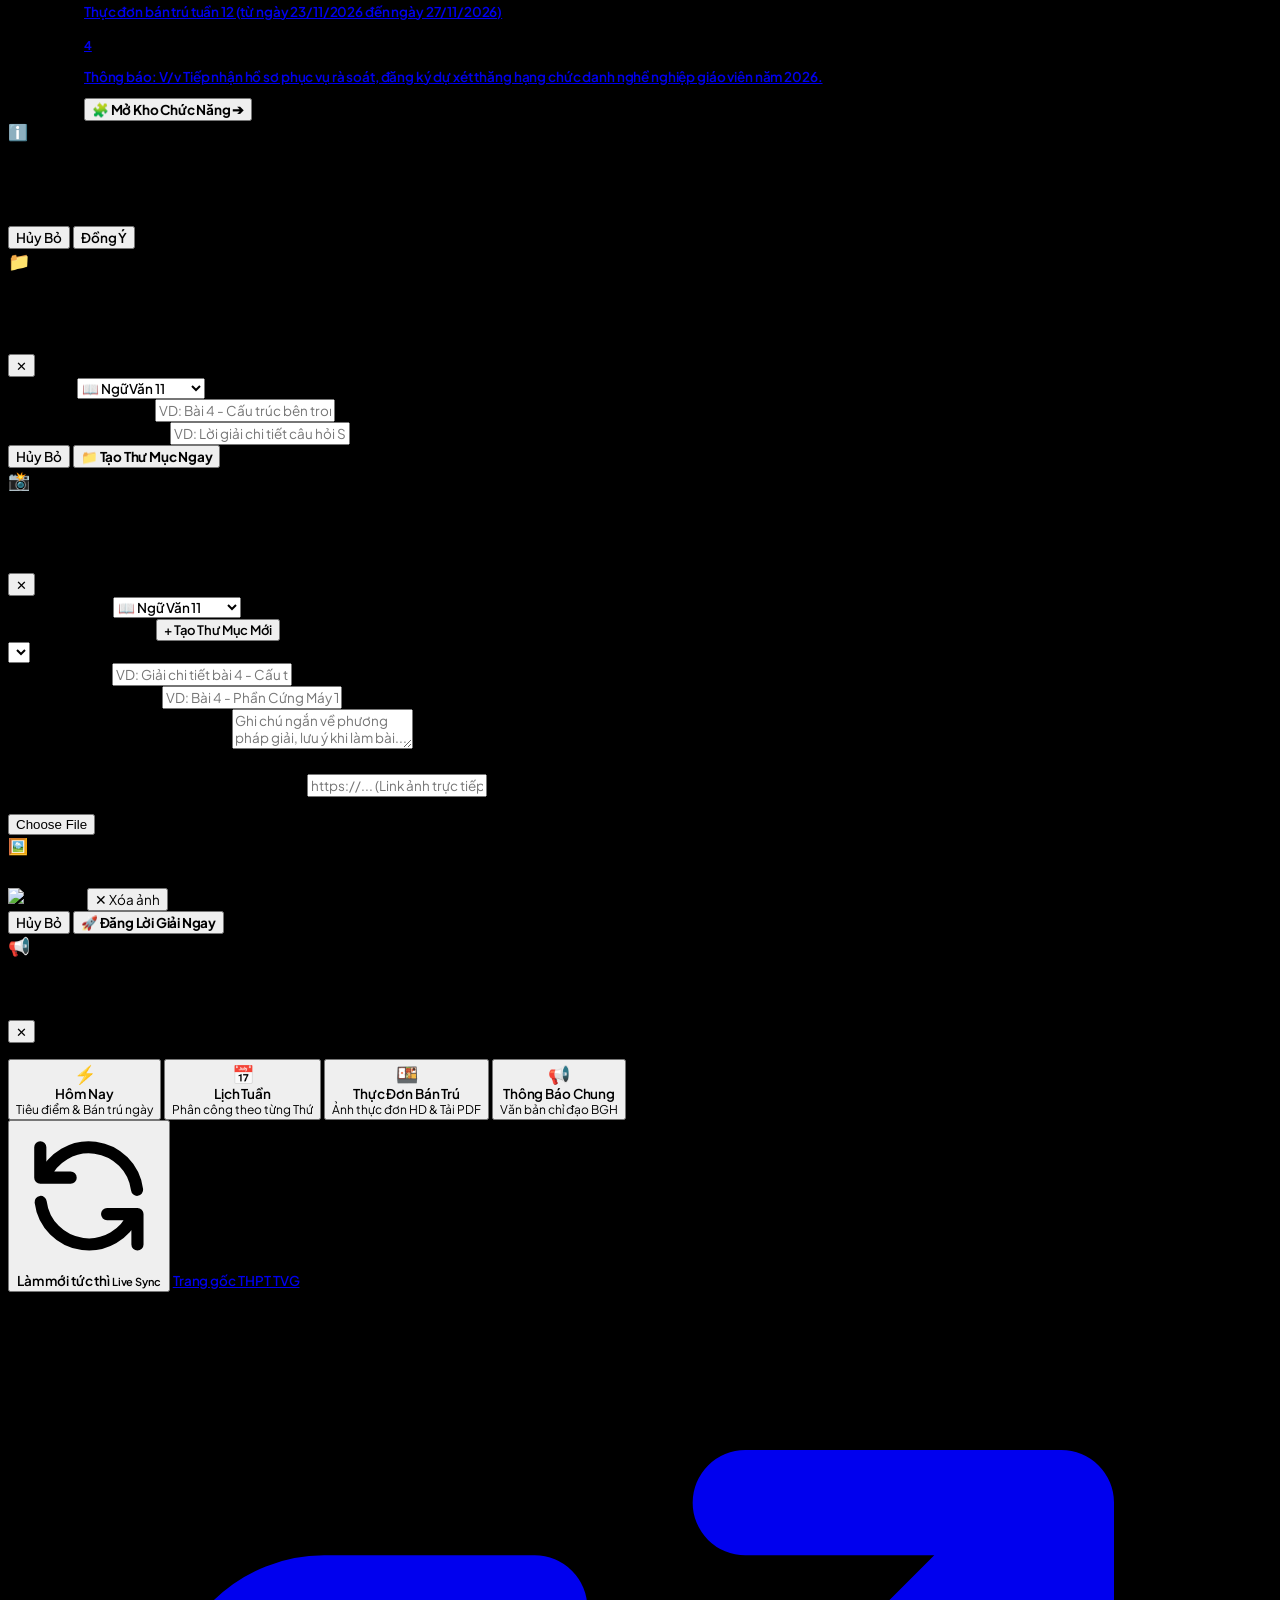
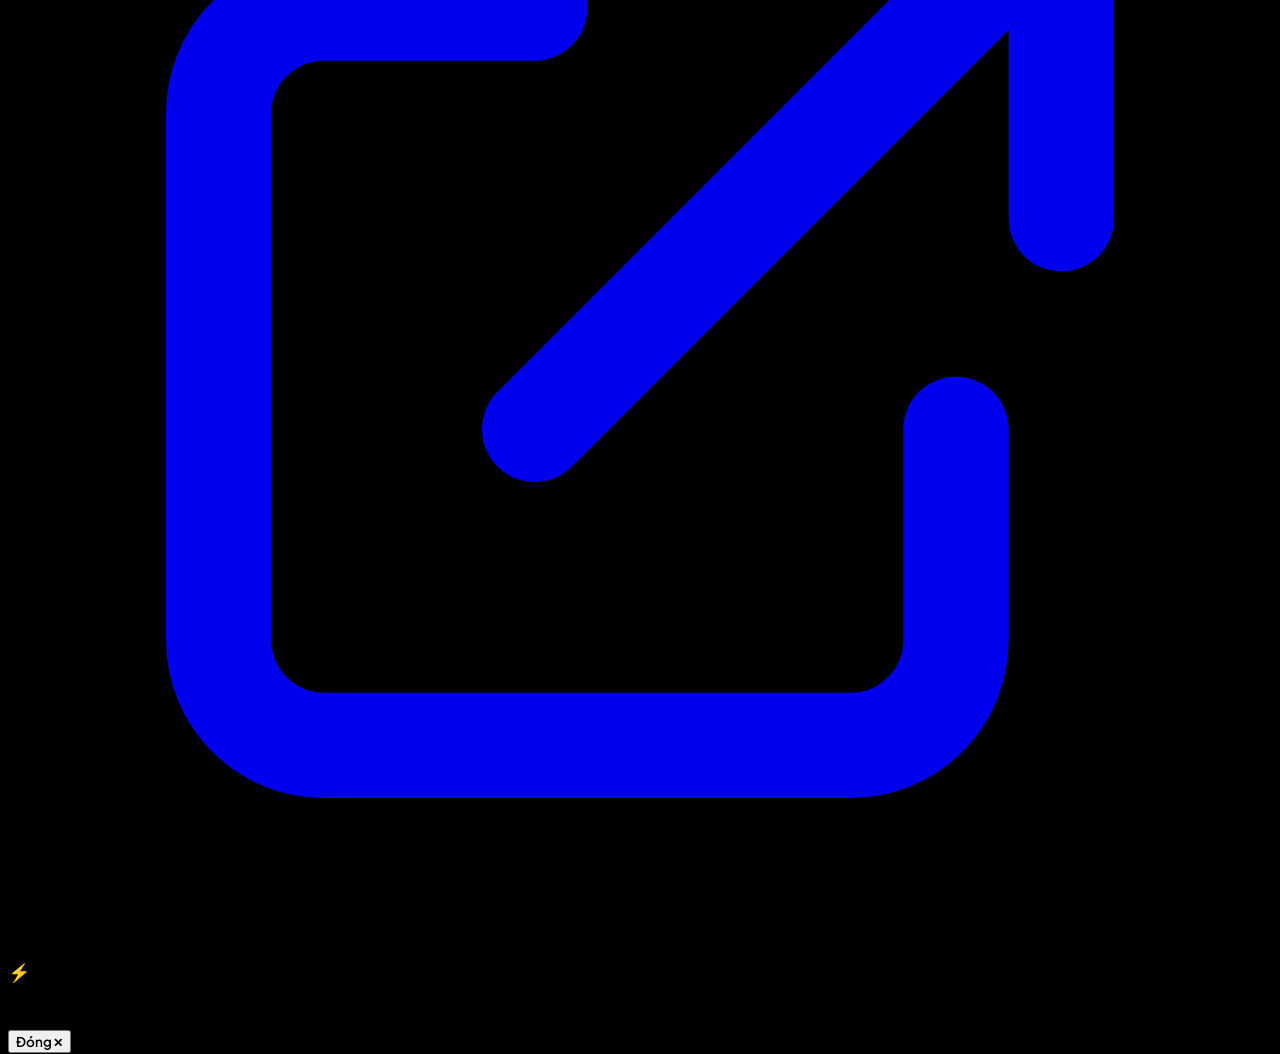
==== commit fd085fff: "feat(perf): them che do chon do hoa giam lag sau dang nhap va cai dat tat tung animation/blur/3D cho" ====
--- a/index.html
+++ b/index.html
@@ -94,8 +94,11 @@
     <!-- Canvas Confetti -->
     <script src="https://cdn.jsdelivr.net/npm/canvas-confetti@1.9.2/dist/confetti.browser.min.js"></script>
 
+    <!-- Graphics & Performance Engine (Early boot so low-end mode applies before first paint!) -->
+    <script src="js/performance_engine.js?v=20261128_1"></script>
+
     <!-- Custom OS & Animated Dock CSS (New Cache-Busted File) -->
-    <link rel="stylesheet" href="css/custom-v4.css?v=20261126_1">
+    <link rel="stylesheet" href="css/custom-v4.css?v=20261128_1">
 
     <!-- Critical AuthGate & Icon Alignment Styles (Immediate In-Memory Render) -->
     <style>
@@ -687,6 +690,16 @@
                         <span>☀️</span>
                     </button>
 
+                    <!-- Graphics & Anti-Lag Settings Button -->
+                    <button type="button"
+                            id="headerPerfSettingsBtn"
+                            onclick="window.AsetaPerfEngine && window.AsetaPerfEngine.openSettingsModal()"
+                            title="Cài đặt Đồ họa & Giảm lag"
+                            class="px-2.5 py-1.5 rounded-xl bg-slate-100 dark:bg-slate-800 hover:bg-slate-200/80 dark:hover:bg-slate-700/80 border border-slate-200/80 dark:border-white/10 text-slate-700 dark:text-slate-200 transition-colors cursor-pointer flex items-center gap-1.5 text-xs font-bold shrink-0">
+                        <span class="text-sm leading-none">⚙️</span>
+                        <span id="headerPerfModeBadge" class="hidden md:inline text-[11px] font-extrabold text-sky-600 dark:text-sky-400">Đồ họa</span>
+                    </button>
+
                     <!-- Fullscreen toggle -->
                     <button type="button" onclick="AzotaApp.toggleFullscreen()" title="Toàn màn hình" class="hidden sm:inline-block p-2 rounded-xl text-slate-600 dark:text-slate-300 hover:bg-slate-100 dark:hover:bg-slate-800 transition-colors cursor-pointer text-sm shrink-0">
                         ⛶
@@ -2114,9 +2127,9 @@
     <script src="js/grade_calc_engine.js?v=6"></script>
     <script src="js/school_news_engine.js?v=11"></script>
     <script src="js/exam_schedule_engine.js?v=8"></script>
-    <script src="js/dashboard_hub_engine.js?v=20261126_1"></script>
+    <script src="js/dashboard_hub_engine.js?v=20261128_1"></script>
     <script src="js/class11a7_journal_engine.js?v=10"></script>
-    <script src="js/app-v4.js?v=20261128_1"></script>
+    <script src="js/app-v4.js?v=20261128_2"></script>
 
     <!-- DIRECT INLINE RUNTIME FAIL-SAFE FOR file:/// BROWSER CACHE & 3D TILT EFFECT -->
     <script>
--- a/css/custom-v4.css
+++ b/css/custom-v4.css
@@ -3311,3 +3311,83 @@
     transform: none !important;
   }
 }
+
+/* =========================================================================
+   ASETA PERFORMANCE / LOW-END DEVICE GRAPHICS OVERRIDES (CHẾ ĐỘ GIẢM LAG)
+   Controlled live via <html data-perf-no-*> attributes from performance_engine.js
+   ========================================================================= */
+
+/* 1. TẮT TOÀN BỘ ANIMATION & TRANSITION NẶNG */
+html[data-perf-no-anim="true"] *,
+html[data-perf-no-anim="true"] *::before,
+html[data-perf-no-anim="true"] *::after {
+  animation: none !important;
+  animation-duration: 0s !important;
+  transition-duration: 0.01ms !important;
+  scroll-behavior: auto !important;
+}
+html[data-perf-no-anim="true"] .bento-card-enter,
+html[data-perf-no-anim="true"] .bento-spark-bar,
+html[data-perf-no-anim="true"] .smooth-fade-view,
+html[data-perf-no-anim="true"] .animate-fadeIn,
+html[data-perf-no-anim="true"] .animate-scaleIn {
+  opacity: 1 !important;
+  transform: none !important;
+}
+html[data-perf-no-anim="true"] .animate-ping,
+html[data-perf-no-anim="true"] .bento-shimmer-track::after {
+  display: none !important;
+}
+
+/* 2. TẮT KÍNH MỜ (BACKDROP-FILTER BLUR) — GIẢM ~70% TẢI GPU & CHỐNG NÓNG MÁY */
+html[data-perf-no-blur="true"] *,
+html[data-perf-no-blur="true"] *::before,
+html[data-perf-no-blur="true"] *::after {
+  backdrop-filter: none !important;
+  -webkit-backdrop-filter: none !important;
+}
+html[data-perf-no-blur="true"] header#appNavbar,
+html[data-perf-no-blur="true"] nav#mobileBottomDock,
+html[data-perf-no-blur="true"] aside#appSidebar {
+  background-color: rgba(255, 255, 255, 0.97) !important;
+}
+html.dark[data-perf-no-blur="true"] header#appNavbar,
+html.dark[data-perf-no-blur="true"] nav#mobileBottomDock,
+html.dark[data-perf-no-blur="true"] aside#appSidebar {
+  background-color: rgba(11, 15, 25, 0.98) !important;
+}
+
+/* 3. TẮT HIỆU ỨNG 3D PARALLAX & SPOTLIGHT */
+html[data-perf-no-3d="true"] .gf-stage,
+html[data-perf-no-3d="true"] .gf-tilt,
+html[data-perf-no-3d="true"] .gf-sheet,
+html[data-perf-no-3d="true"] .gf-front {
+  transform: none !important;
+  transform-style: flat !important;
+  perspective: none !important;
+  will-change: auto !important;
+}
+html[data-perf-no-3d="true"] .bento-interactive::before,
+html[data-perf-no-3d="true"] .bento-interactive::after,
+html[data-perf-no-3d="true"] .gf-spec,
+html[data-perf-no-3d="true"] .gf-back-sheen {
+  display: none !important;
+}
+
+/* 4. TẮT NỀN PHÁT SÁNG & ĐỐM SÁNG BLUR (AMBIENT GLOW) */
+html[data-perf-no-ambient="true"] .bento-hatch-overlay,
+html[data-perf-no-ambient="true"] .ambient-orb,
+html[data-perf-no-ambient="true"] [class*="blur-[100px]"],
+html[data-perf-no-ambient="true"] [class*="blur-3xl"],
+html[data-perf-no-ambient="true"] [class*="blur-2xl"] {
+  display: none !important;
+  filter: none !important;
+}
+
+/* 5. TẮT ĐỔ BÓNG NẶNG (HEAVY SHADOWS) */
+html[data-perf-no-shadows="true"] [class*="shadow-"] {
+  box-shadow: none !important;
+}
+html[data-perf-no-shadows="true"] .gf-shadow {
+  display: none !important;
+}
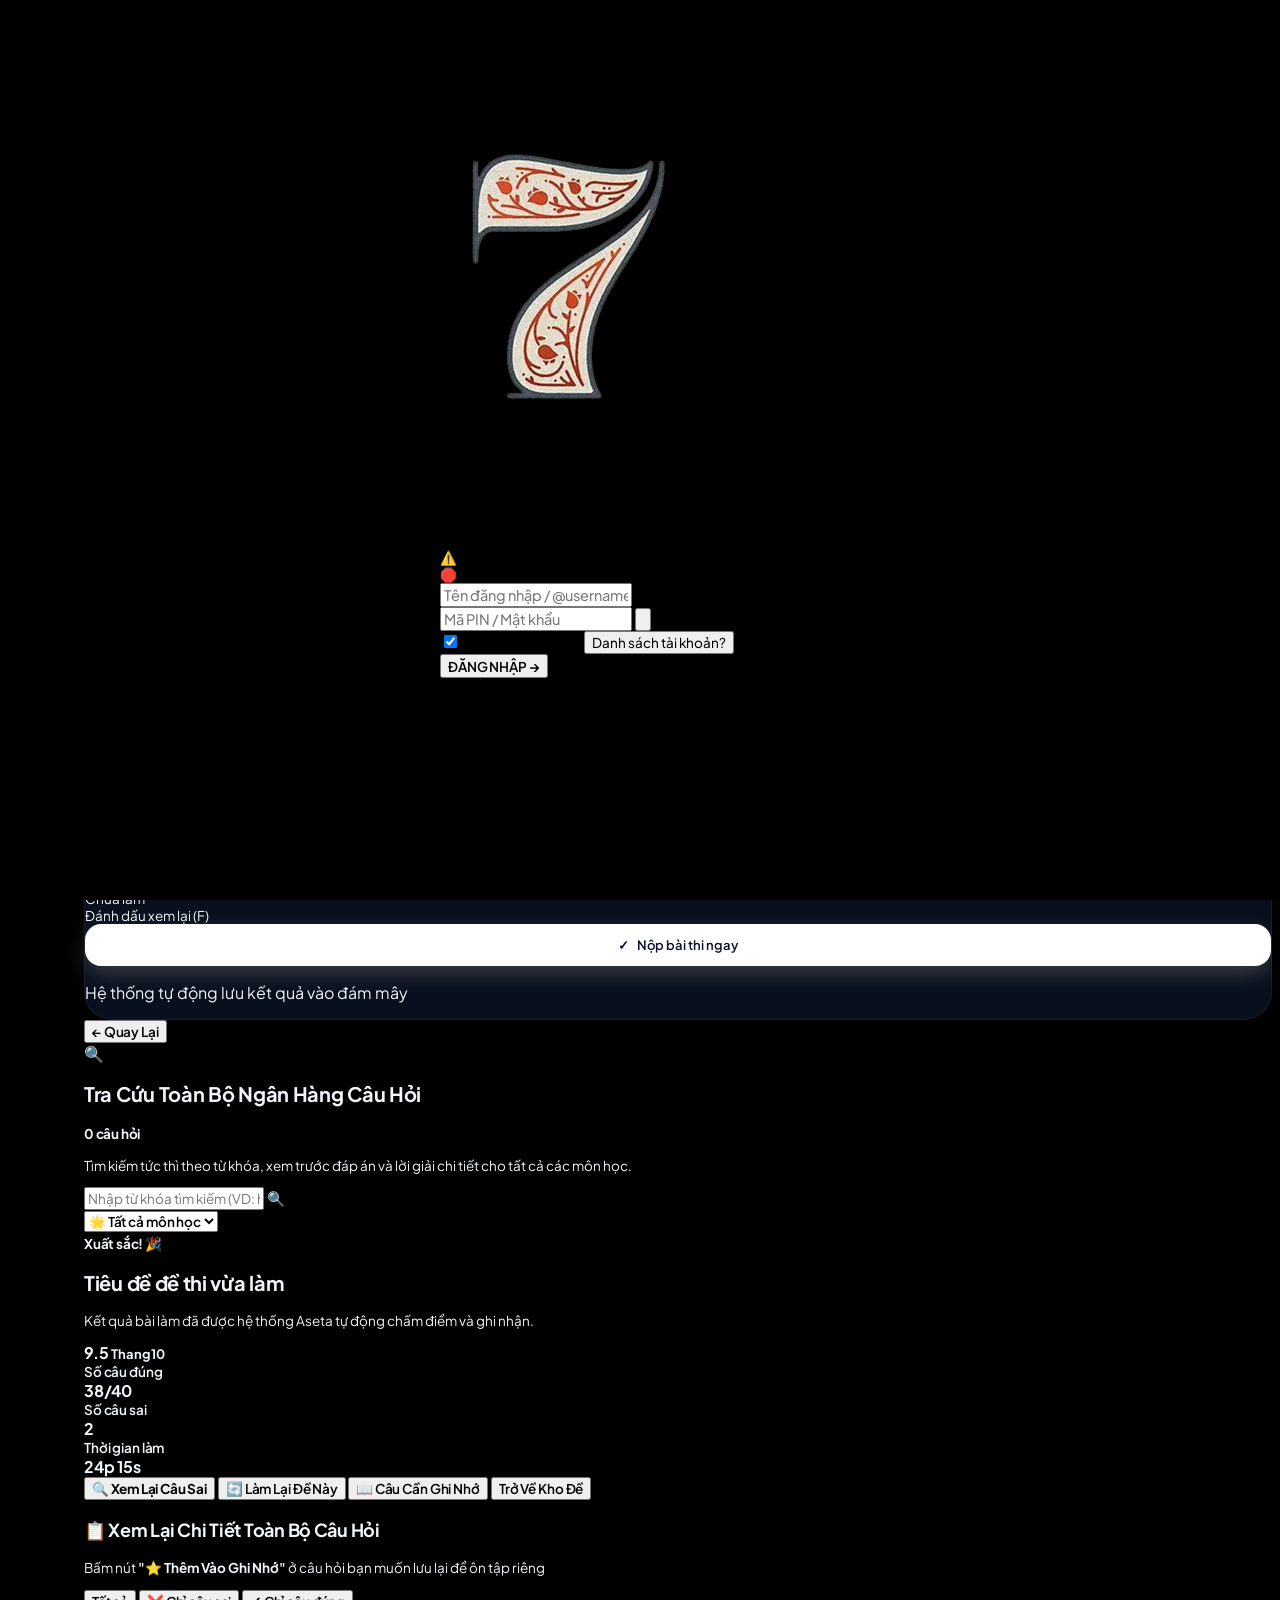
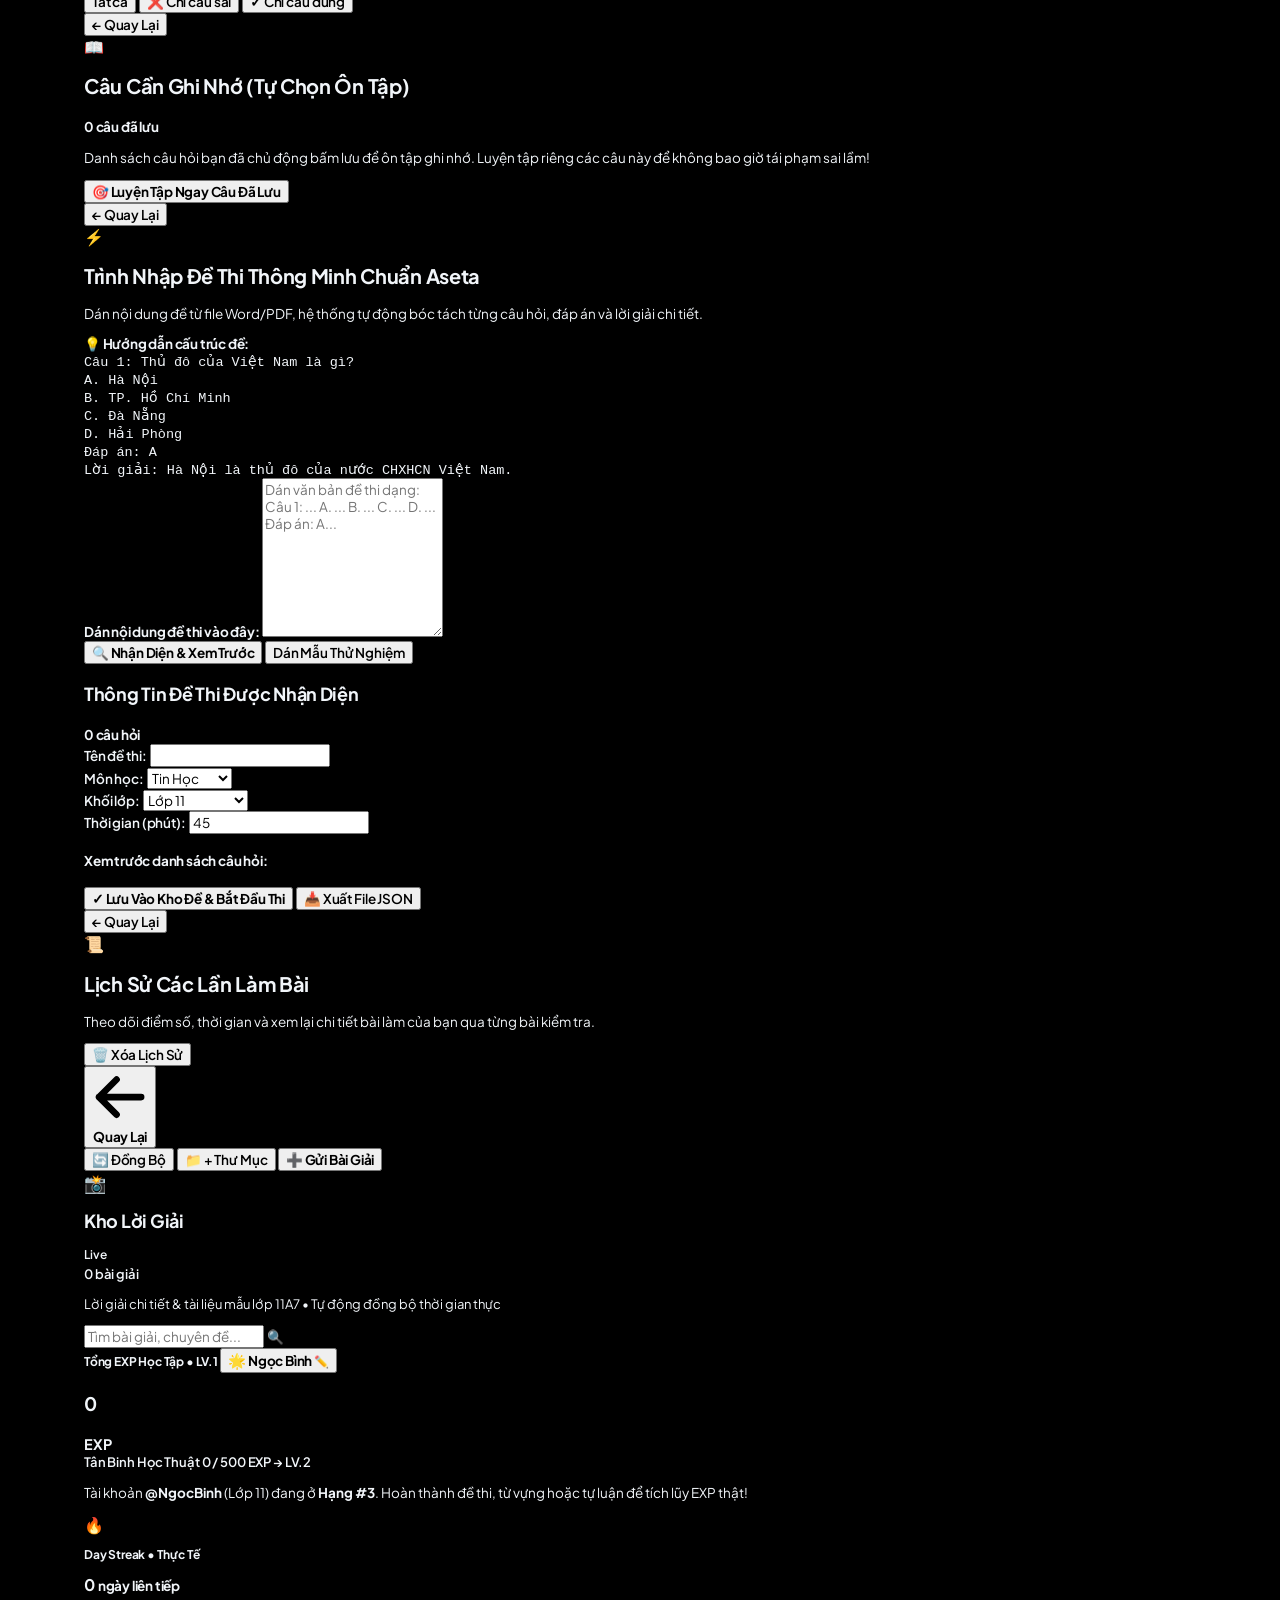
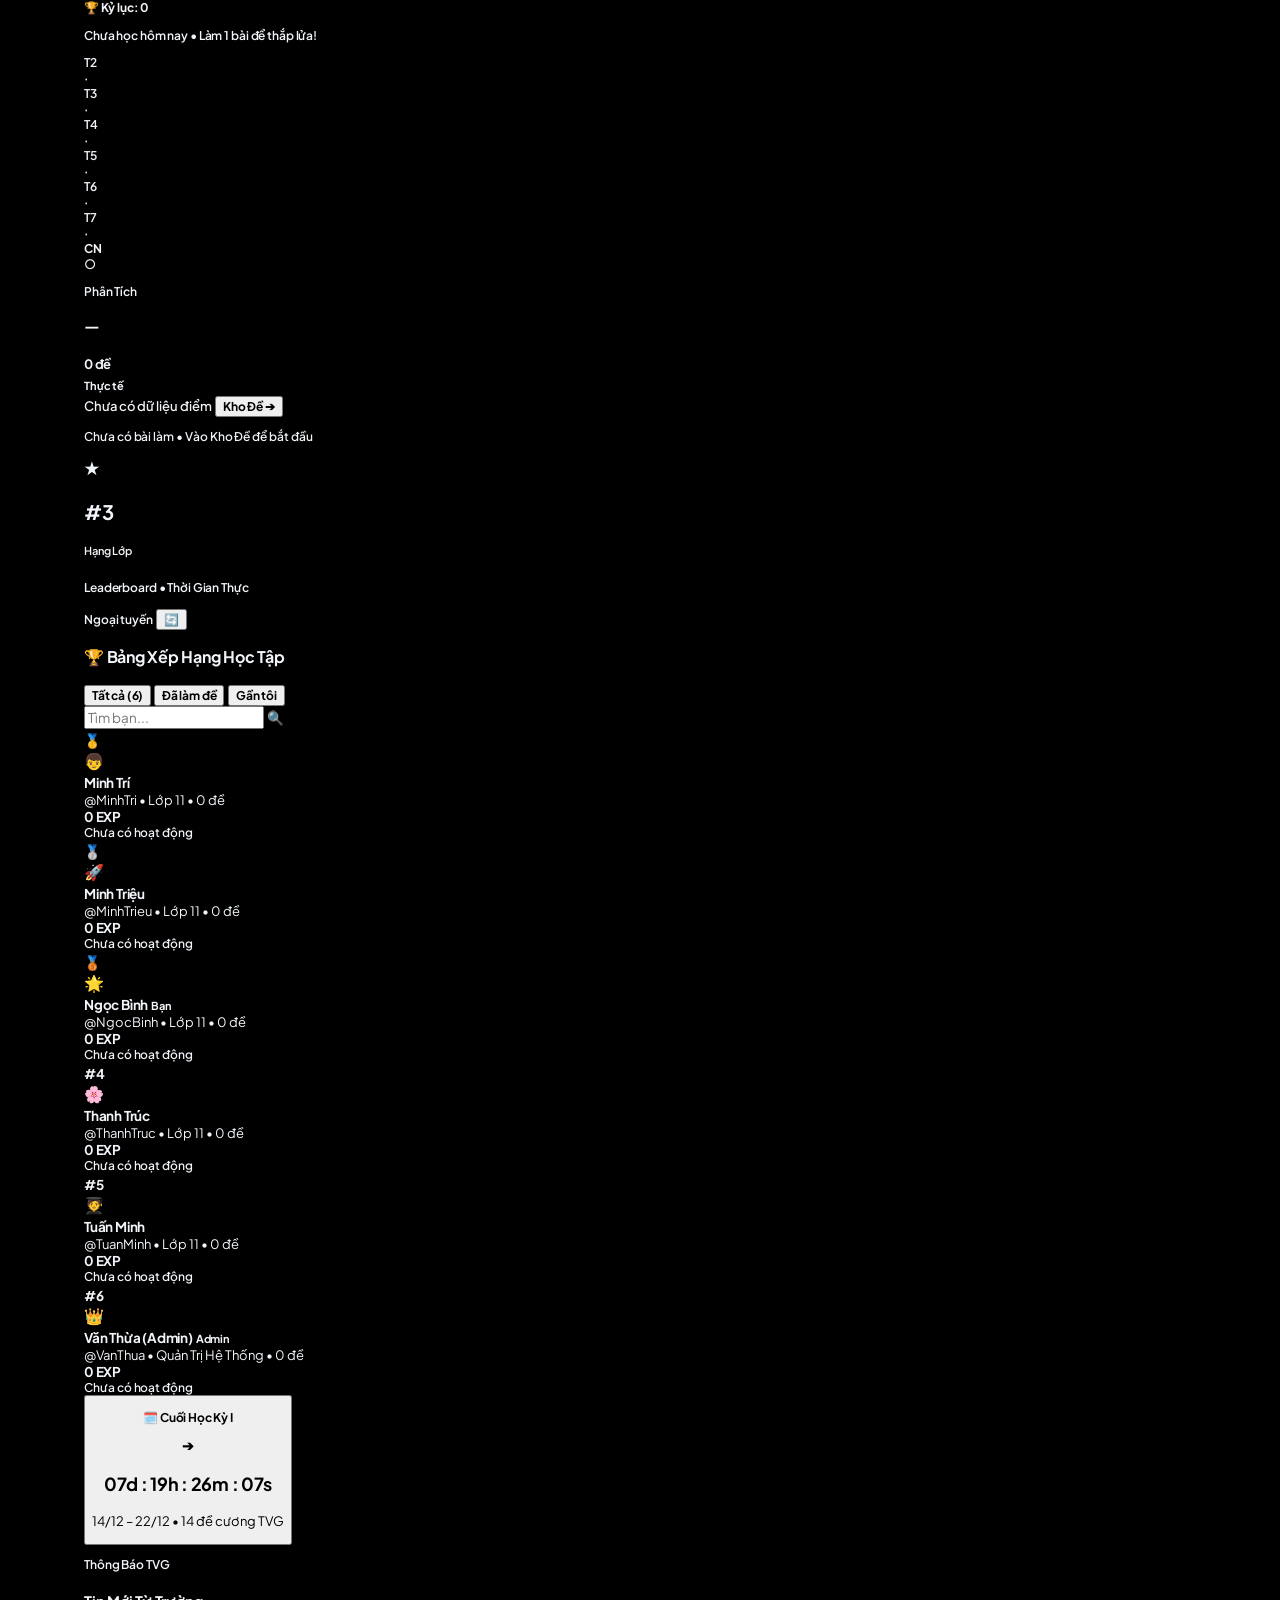
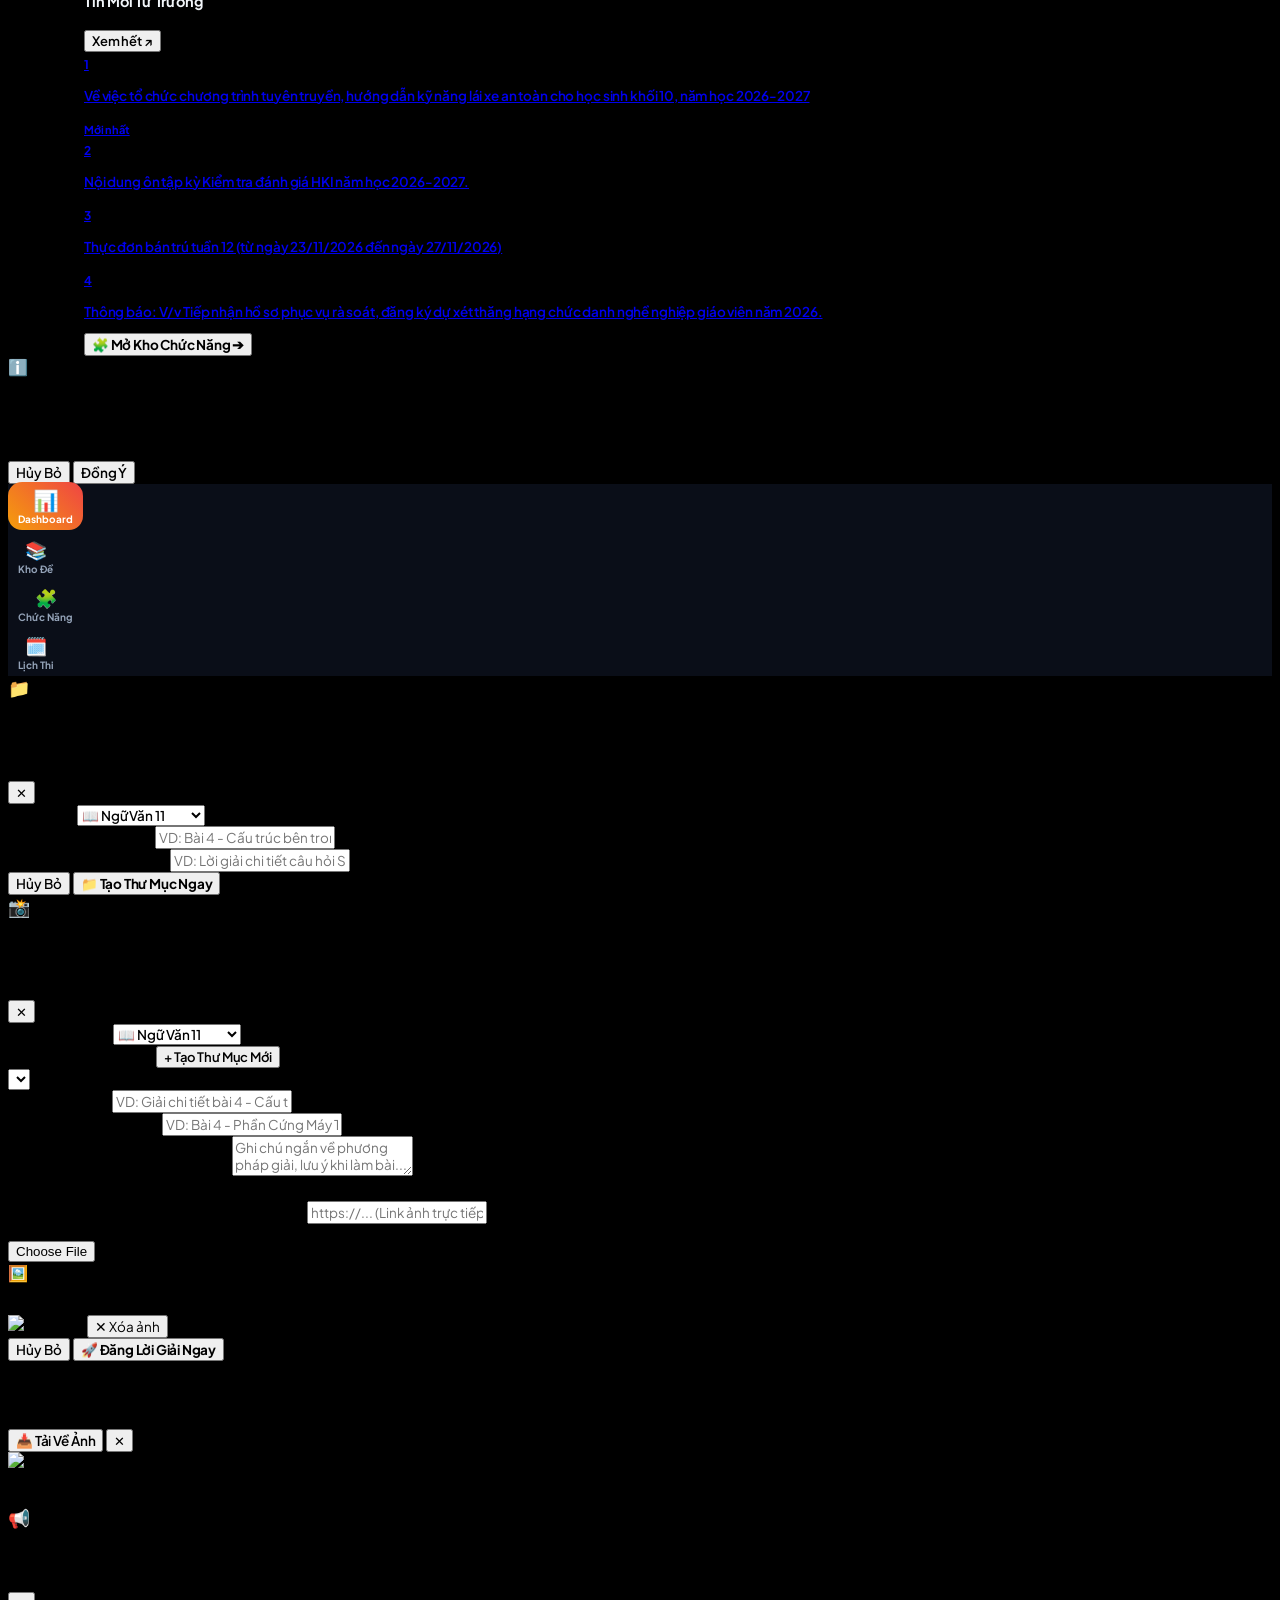
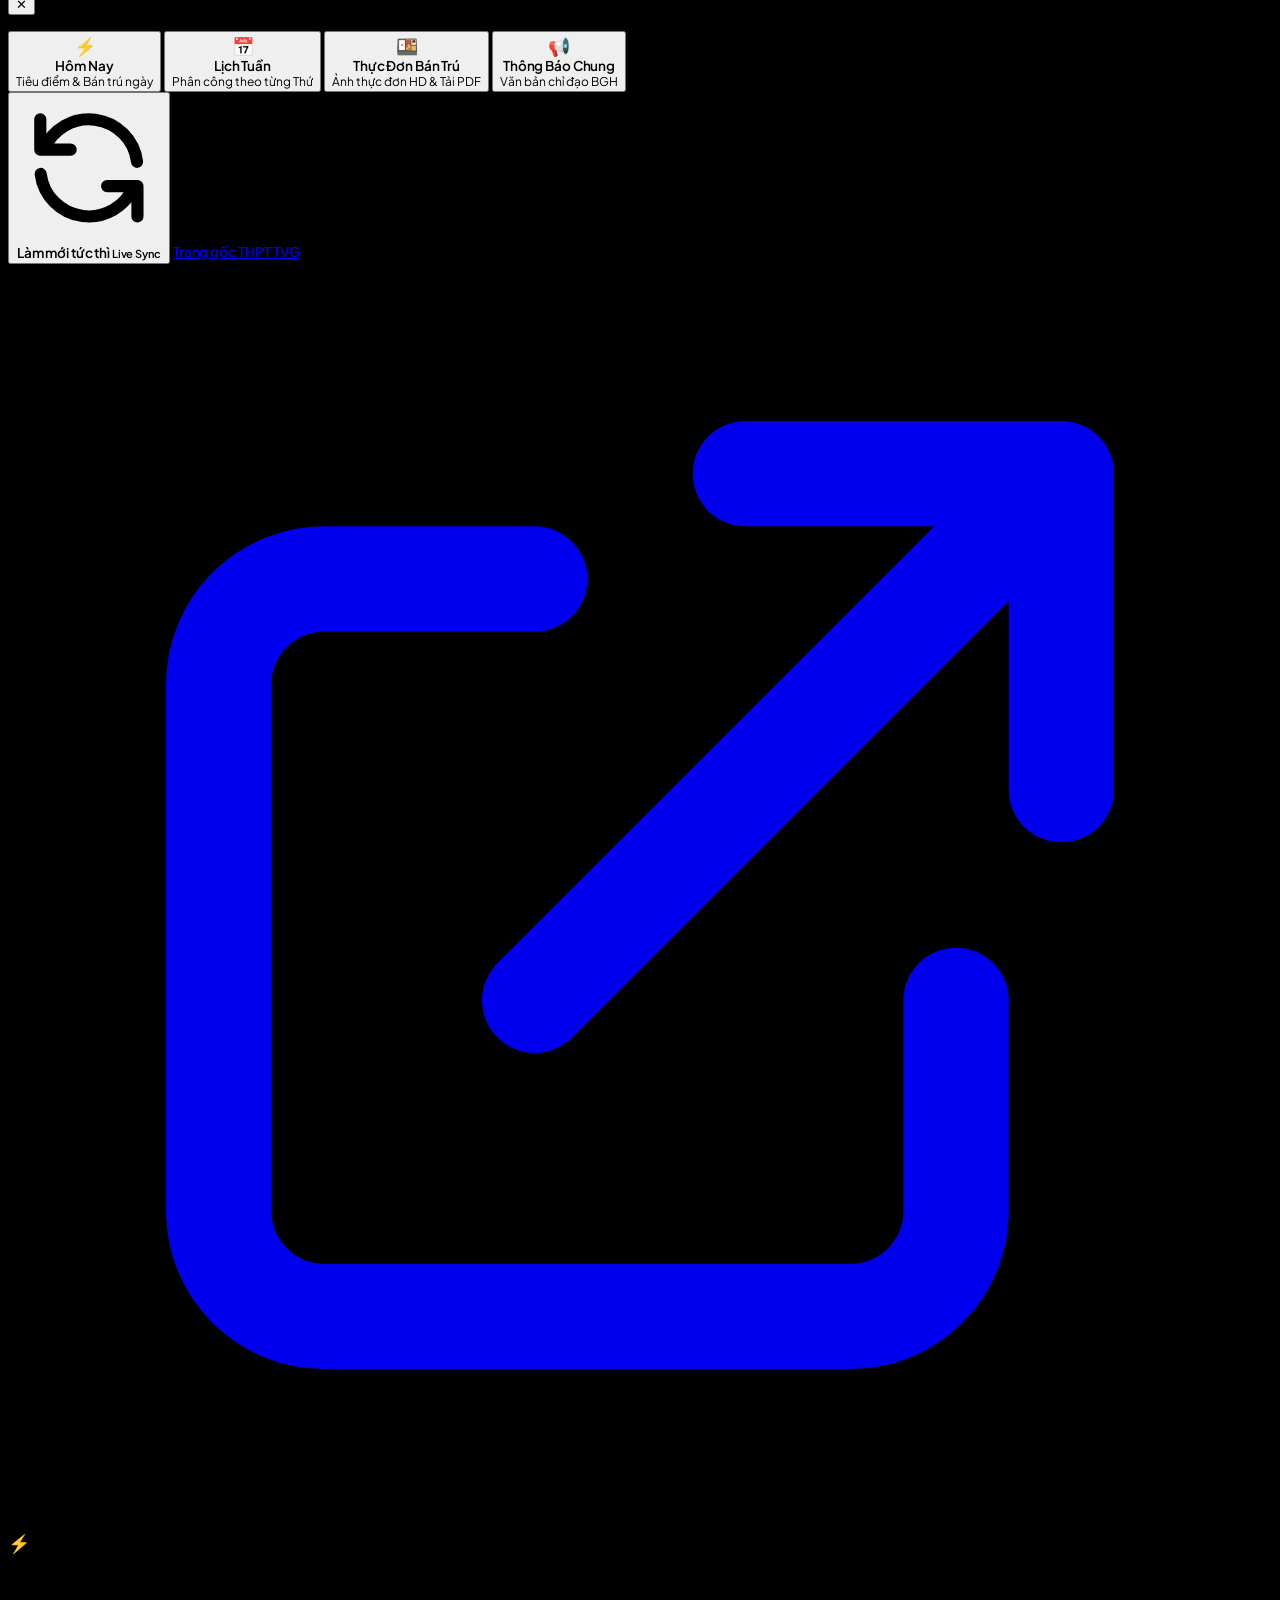
==== commit 2b1dd0e9: "fix(perf): sua selector CSS an nham the dang nhap backdrop-blur-2xl khi bat che do giam lag" ====
--- a/index.html
+++ b/index.html
@@ -98,7 +98,7 @@
     <script src="js/performance_engine.js?v=20261128_1"></script>
 
     <!-- Custom OS & Animated Dock CSS (New Cache-Busted File) -->
-    <link rel="stylesheet" href="css/custom-v4.css?v=20261128_1">
+    <link rel="stylesheet" href="css/custom-v4.css?v=20261128_2">
 
     <!-- Critical AuthGate & Icon Alignment Styles (Immediate In-Memory Render) -->
     <style>
@@ -354,7 +354,7 @@
 
                         <!-- Footer note: Only accounts provided by admin -->
                         <p class="text-center text-[10.5px] text-white/40 pt-2">
-                            Hệ thống nội bộ chỉ dành cho 4 tài khoản được cấp quyền.
+                            Hệ thống nội bộ chỉ dành cho 6 tài khoản được cấp quyền.
                         </p>
                     </form>
                 </div>
@@ -2171,6 +2171,7 @@
 
                 wrapper.addEventListener("mousemove", function(e) {
                     if (window.matchMedia && window.matchMedia("(pointer: coarse)").matches) return;
+                    if (window.AsetaPerfEngine && !window.AsetaPerfEngine.isEnabled("tilt3d")) return;
                     var rect = card.getBoundingClientRect();
                     var mouseX = e.clientX - rect.left - rect.width / 2;
                     var mouseY = e.clientY - rect.top - rect.height / 2;
--- a/css/custom-v4.css
+++ b/css/custom-v4.css
@@ -3374,14 +3374,12 @@
   display: none !important;
 }
 
-/* 4. TẮT NỀN PHÁT SÁNG & ĐỐM SÁNG BLUR (AMBIENT GLOW) */
+/* 4. TẮT NỀN PHÁT SÁNG & ĐỐM SÁNG BLUR (AMBIENT GLOW — CHỈ ẨN LỚP NỀN TRANG TRÍ, KHÔNG BAO GIỜ ẨN THẺ UI!) */
 html[data-perf-no-ambient="true"] .bento-hatch-overlay,
 html[data-perf-no-ambient="true"] .ambient-orb,
-html[data-perf-no-ambient="true"] [class*="blur-[100px]"],
-html[data-perf-no-ambient="true"] [class*="blur-3xl"],
-html[data-perf-no-ambient="true"] [class*="blur-2xl"] {
+html[data-perf-no-ambient="true"] .perf-ambient-layer,
+html[data-perf-no-ambient="true"] #authGateView > .pointer-events-none {
   display: none !important;
-  filter: none !important;
 }
 
 /* 5. TẮT ĐỔ BÓNG NẶNG (HEAVY SHADOWS) */
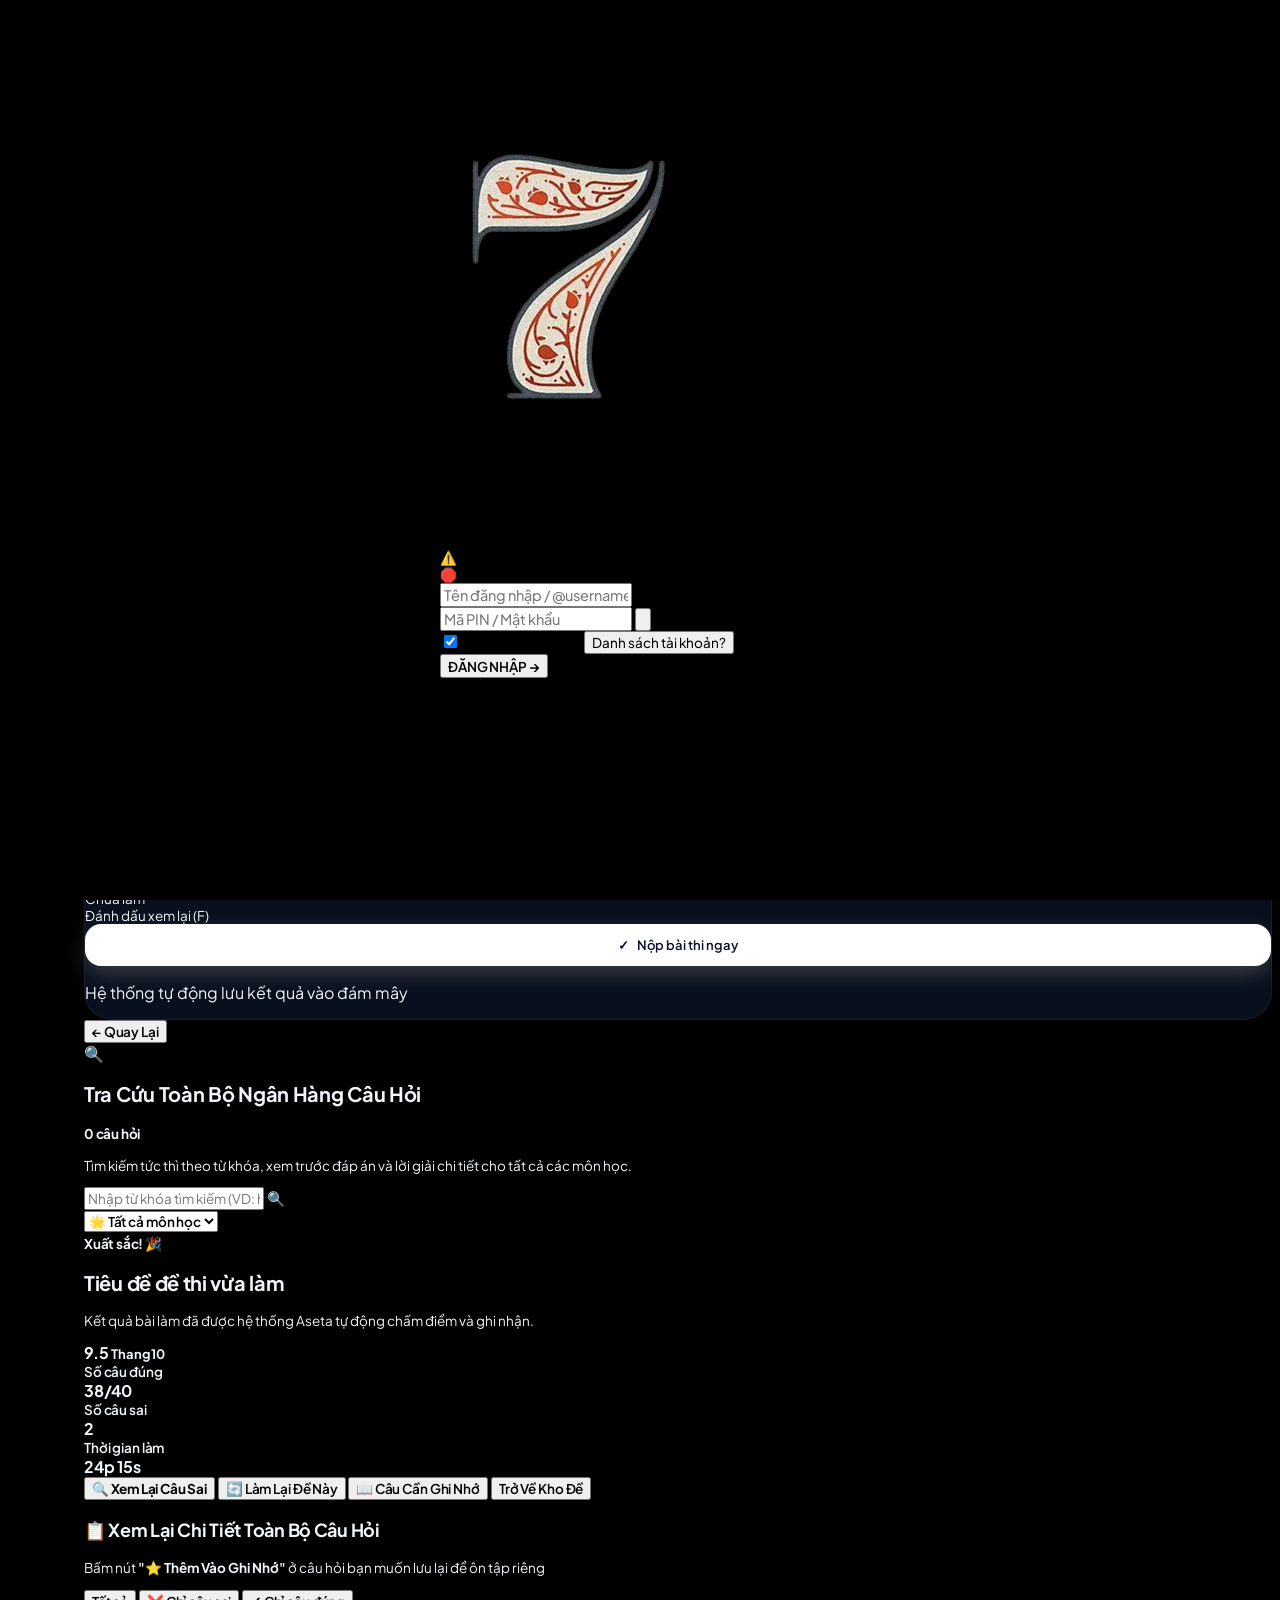
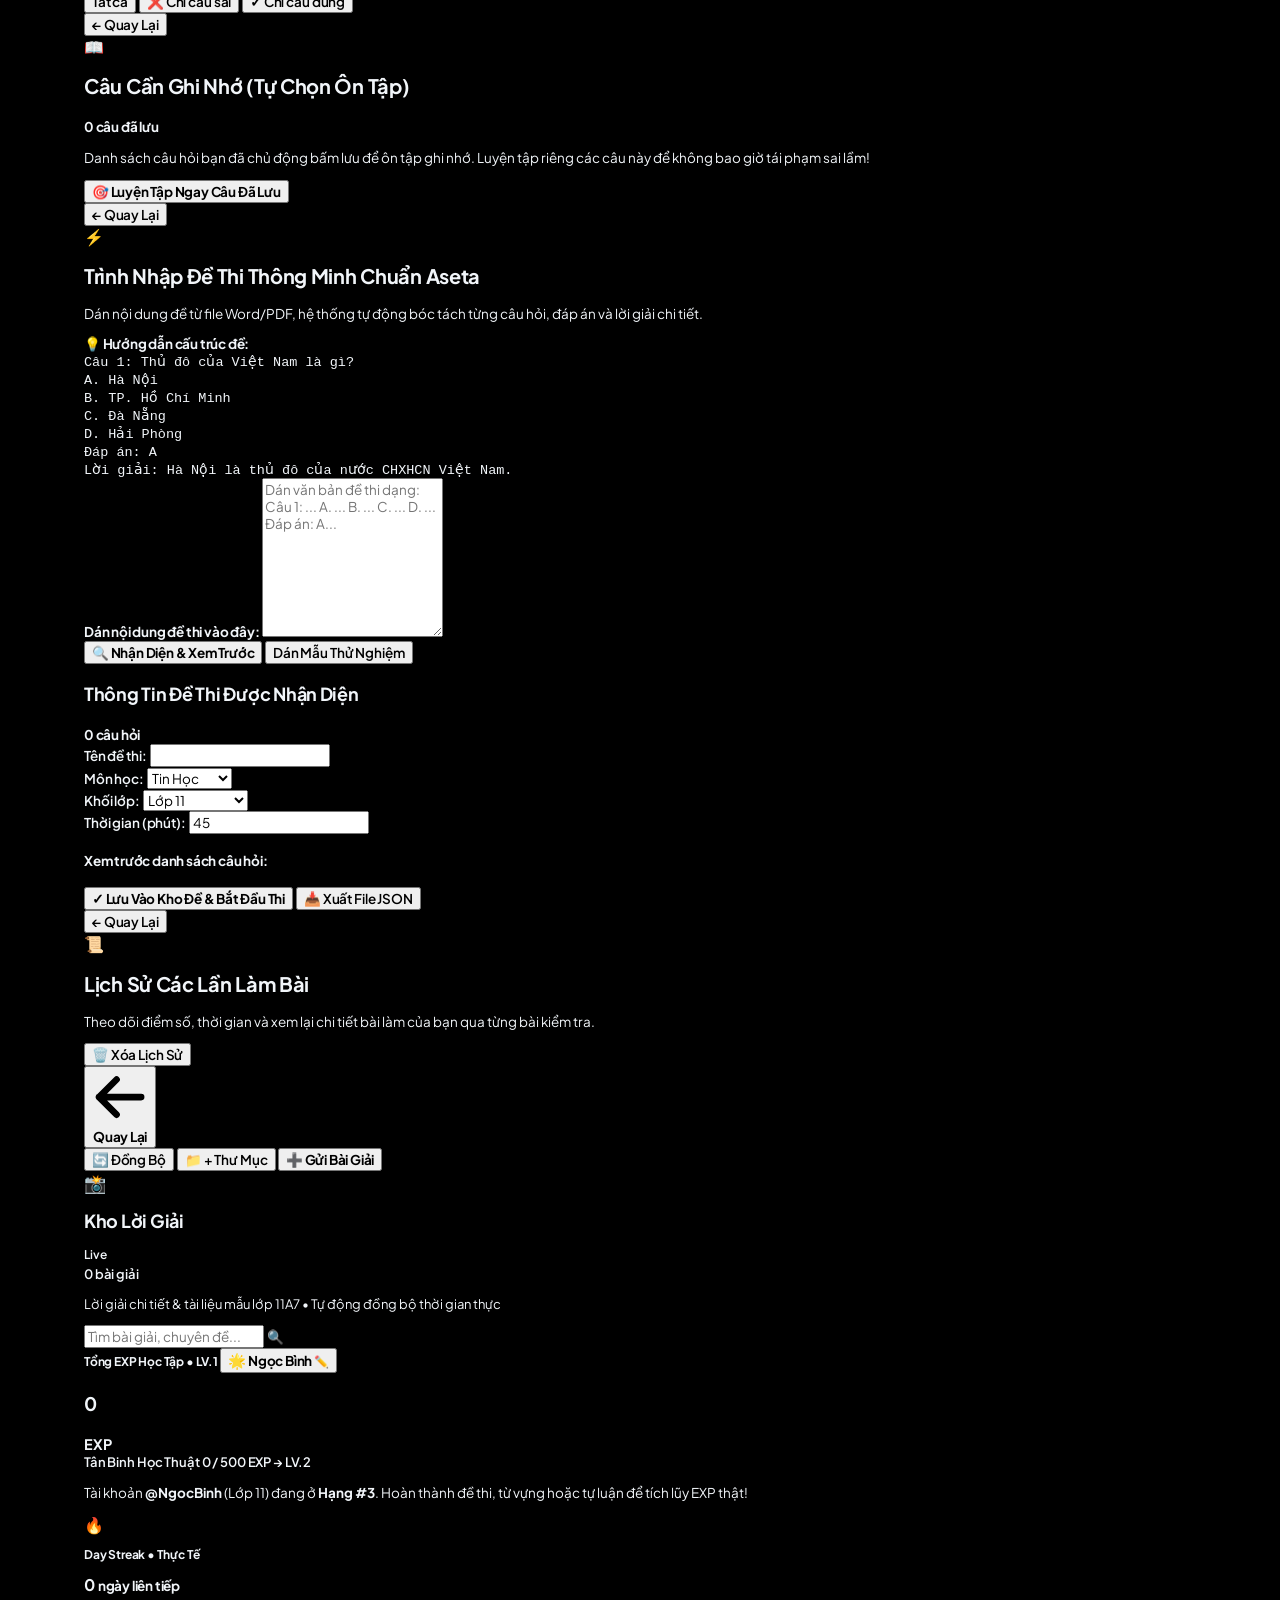
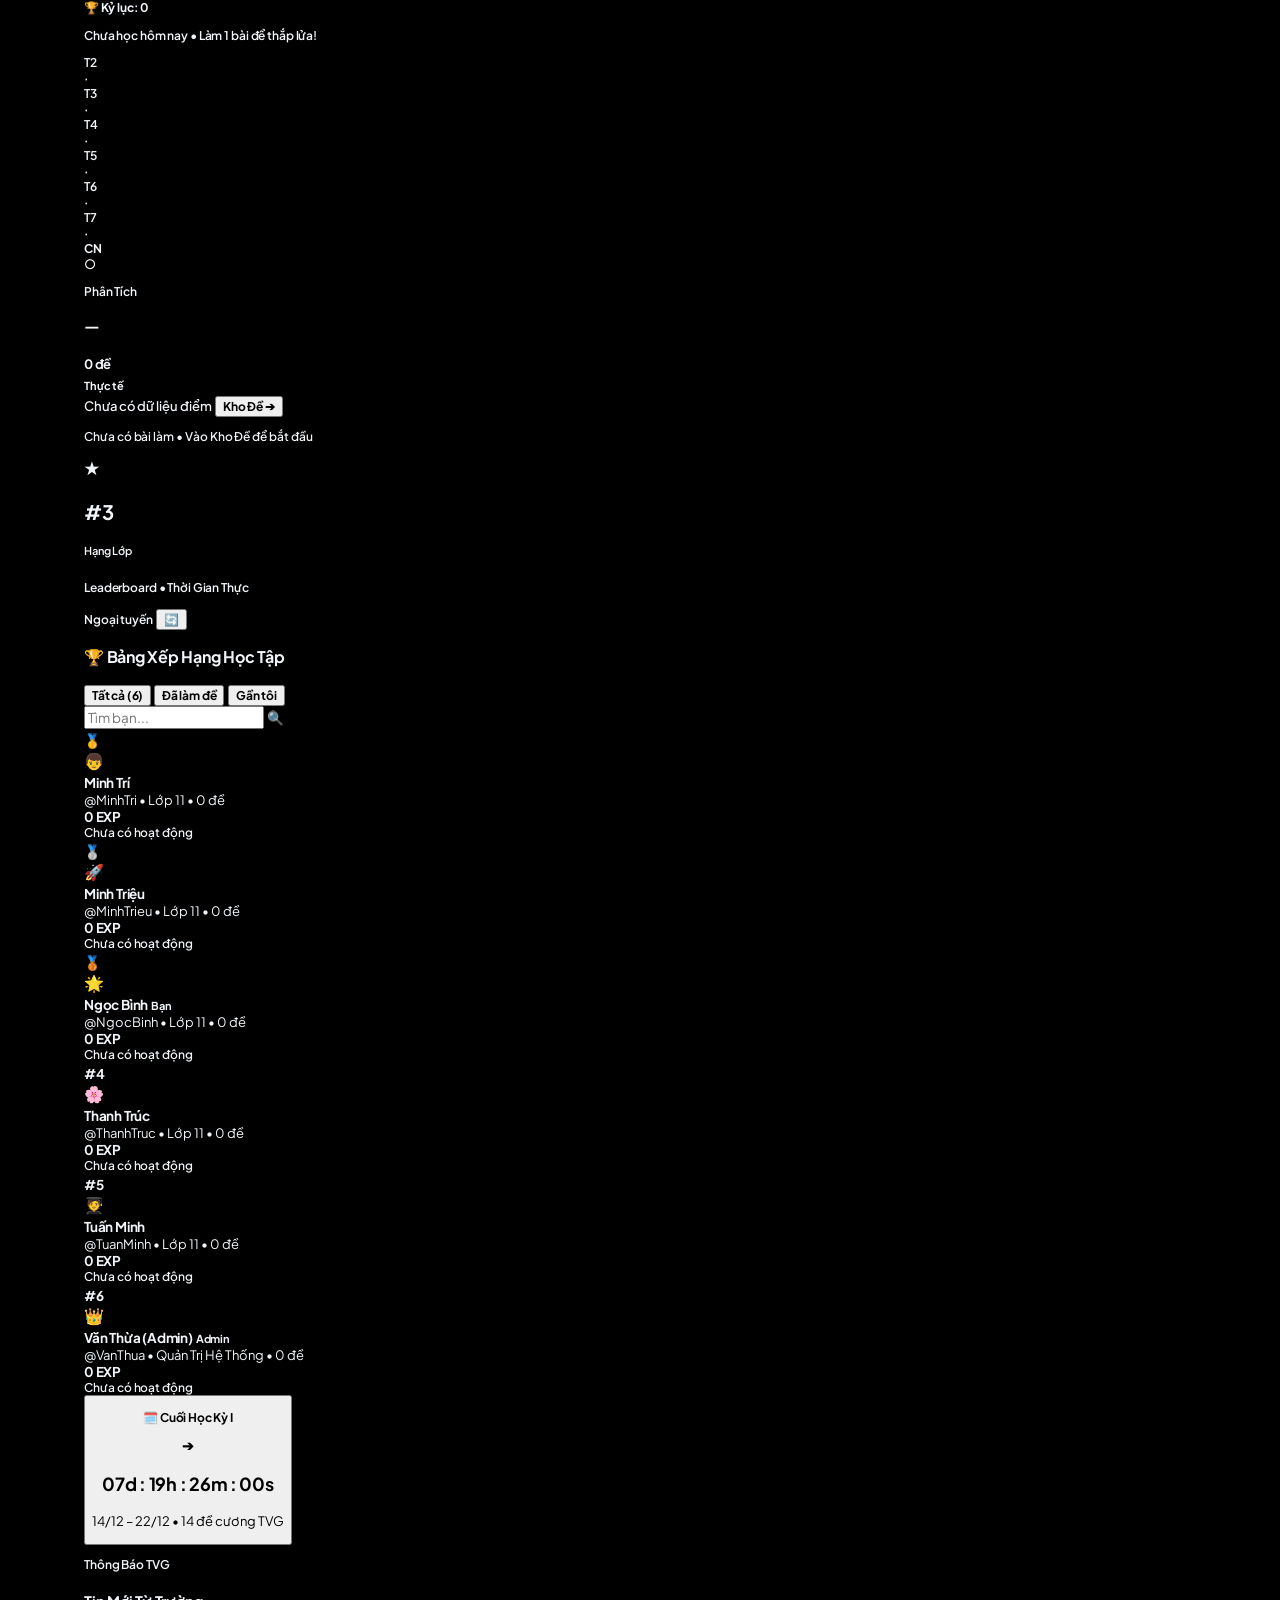
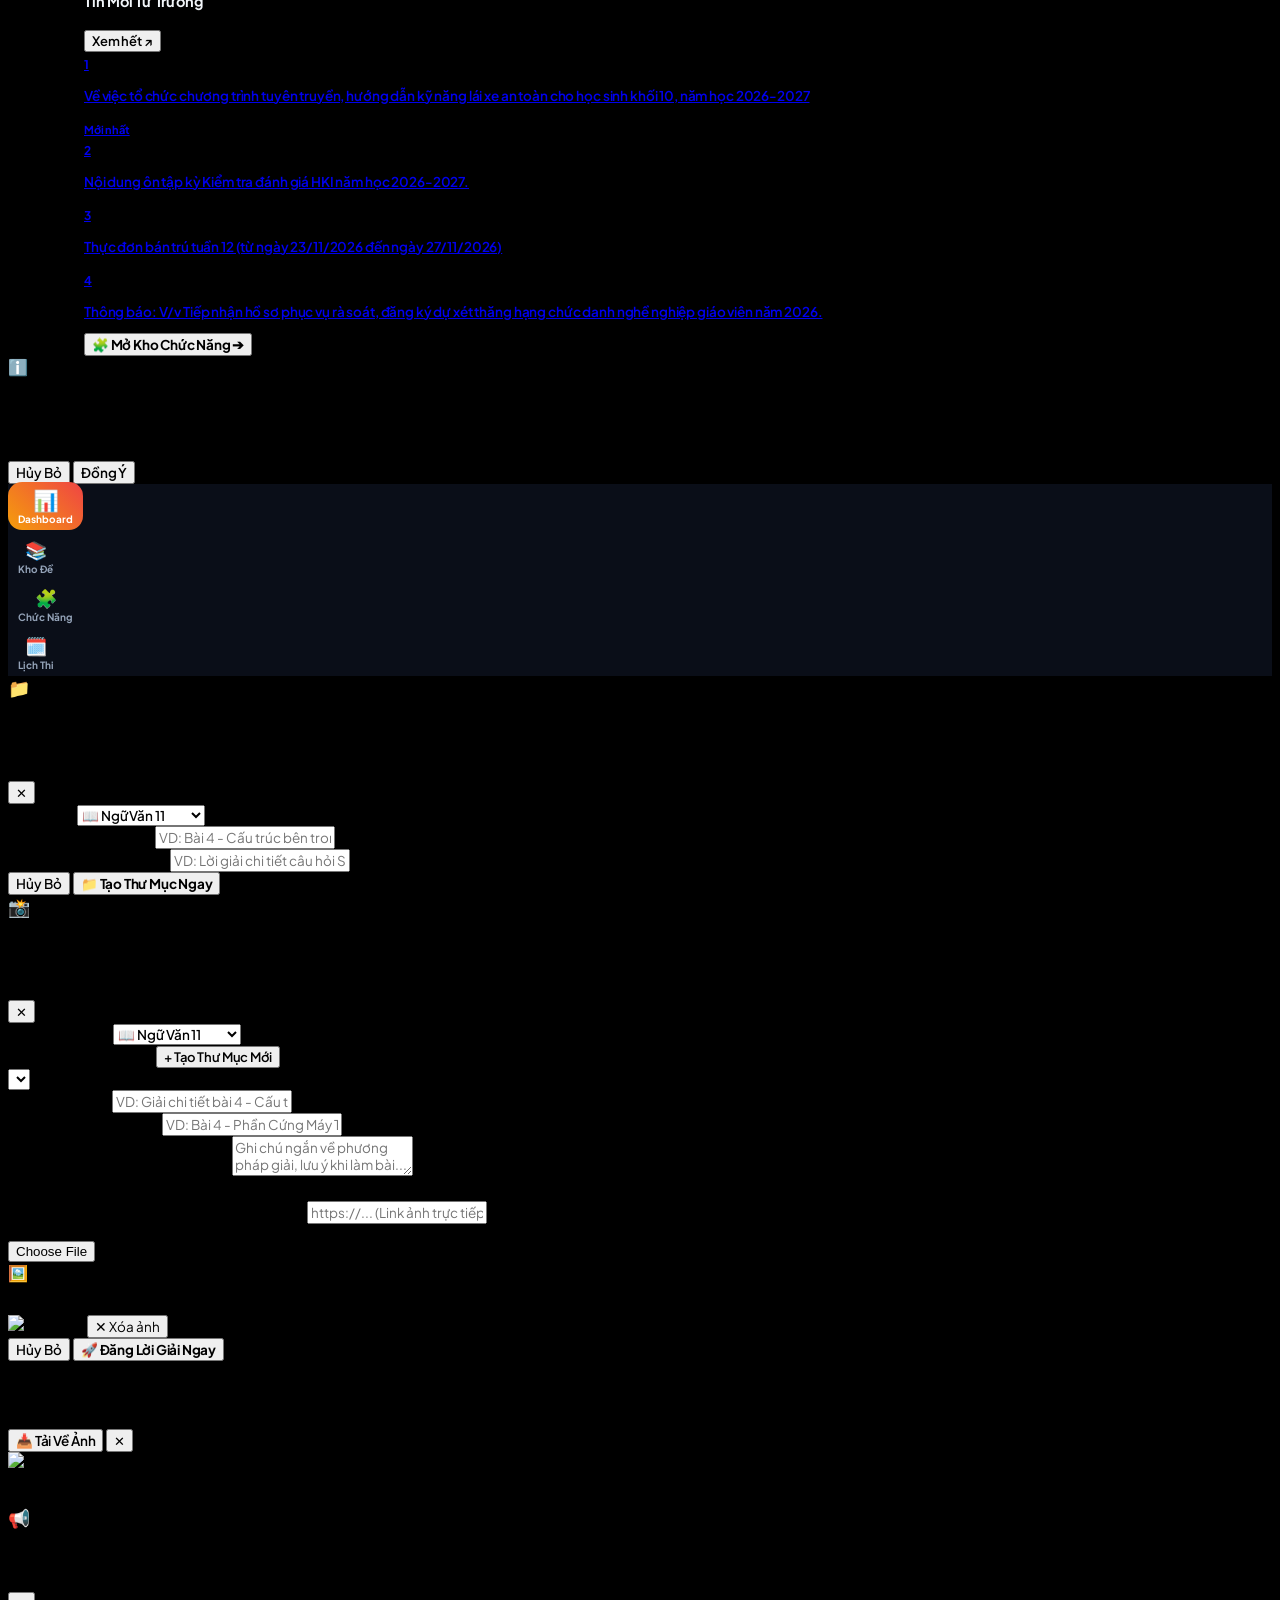
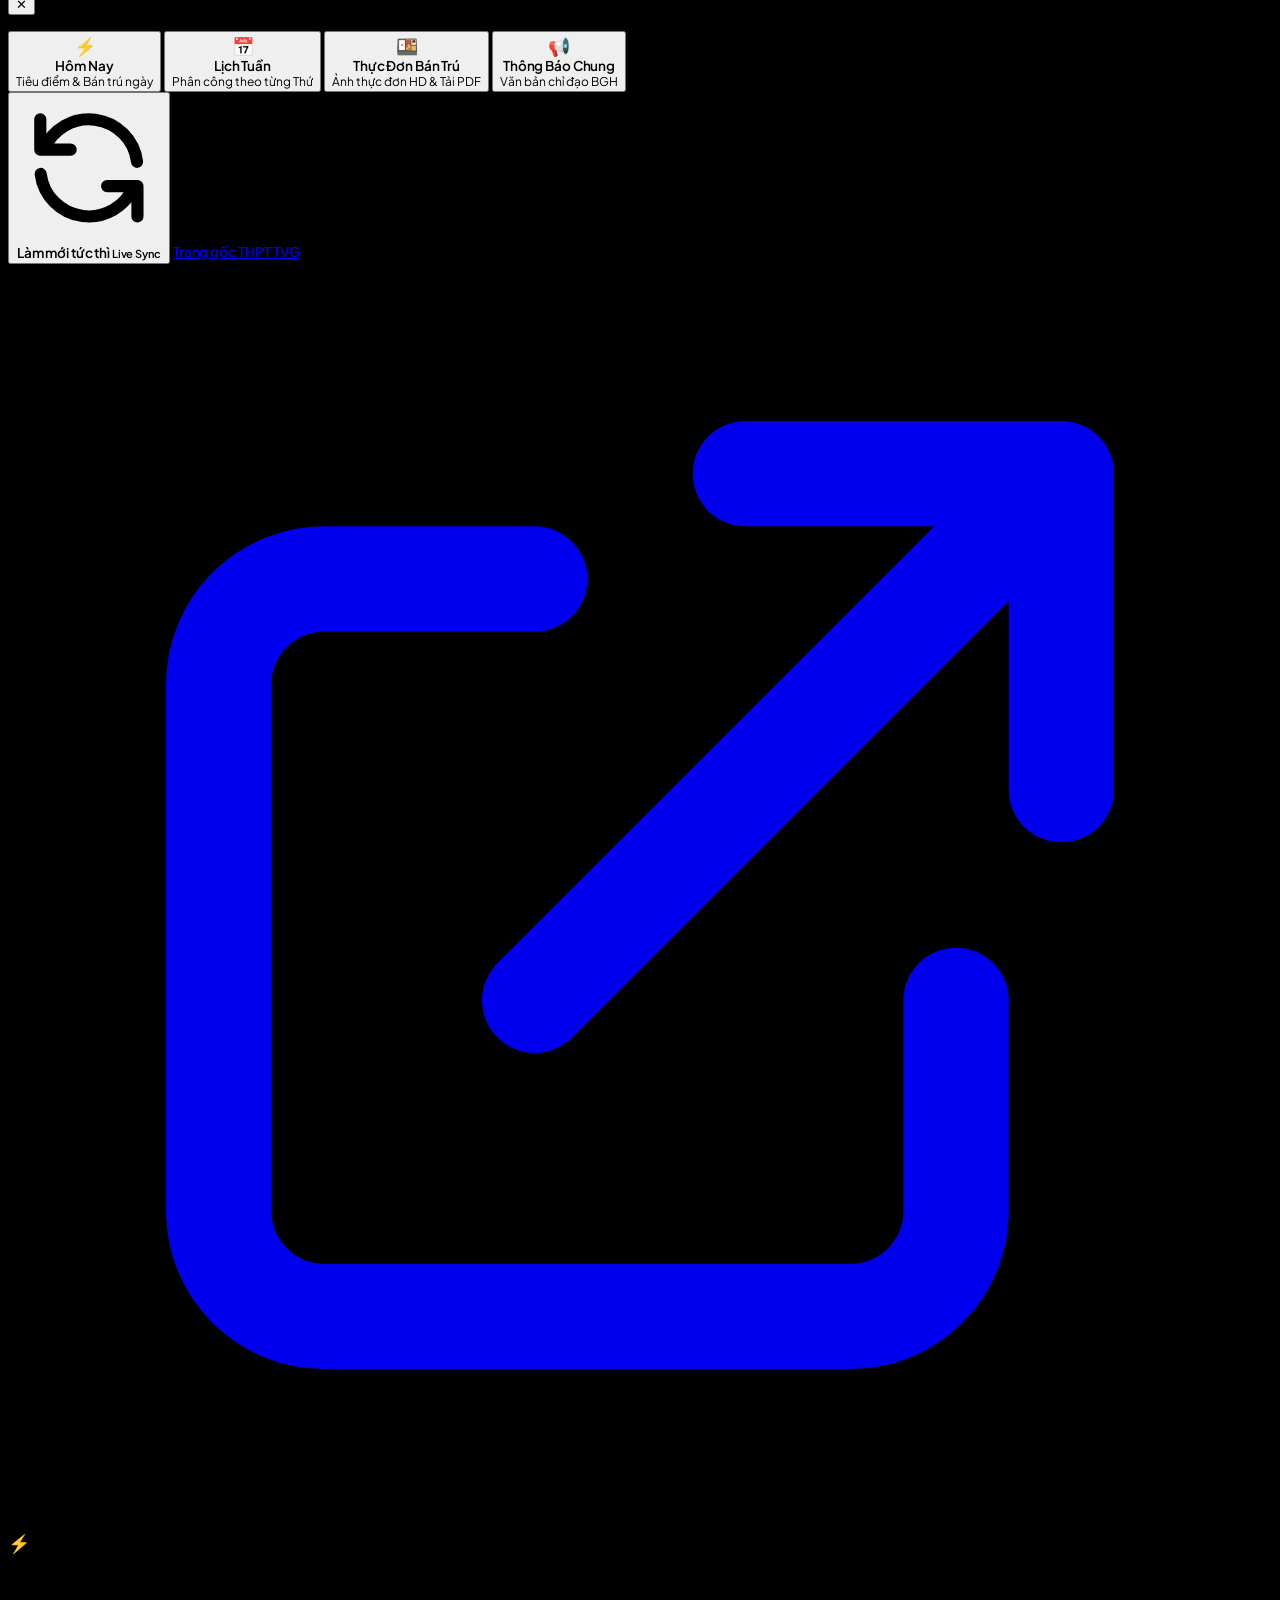
==== commit 67bcaf66: "feat(ui): nang cap lon Theme Trang cao cap de nhin & dua TKB len ngay dau khong can cuon o trang Soa" ====
--- a/index.html
+++ b/index.html
@@ -98,7 +98,7 @@
     <script src="js/performance_engine.js?v=20261128_1"></script>
 
     <!-- Custom OS & Animated Dock CSS (New Cache-Busted File) -->
-    <link rel="stylesheet" href="css/custom-v4.css?v=20261128_2">
+    <link rel="stylesheet" href="css/custom-v4.css?v=20261128_3">
 
     <!-- Critical AuthGate & Icon Alignment Styles (Immediate In-Memory Render) -->
     <style>
@@ -2122,14 +2122,14 @@
     <script src="js/essay_engine.js?v=20261126_1"></script>
     <script src="js/dock.js"></script>
     <script src="js/solution_engine.js?v=20261127_1"></script>
-    <script src="js/timetable_engine.js?v=5"></script>
+    <script src="js/timetable_engine.js?v=6"></script>
     <script src="js/vocab_engine.js?v=20261126_1"></script>
     <script src="js/grade_calc_engine.js?v=6"></script>
     <script src="js/school_news_engine.js?v=11"></script>
     <script src="js/exam_schedule_engine.js?v=8"></script>
-    <script src="js/dashboard_hub_engine.js?v=20261128_1"></script>
+    <script src="js/dashboard_hub_engine.js?v=20261128_2"></script>
     <script src="js/class11a7_journal_engine.js?v=10"></script>
-    <script src="js/app-v4.js?v=20261128_2"></script>
+    <script src="js/app-v4.js?v=20261128_3"></script>
 
     <!-- DIRECT INLINE RUNTIME FAIL-SAFE FOR file:/// BROWSER CACHE & 3D TILT EFFECT -->
     <script>
--- a/css/custom-v4.css
+++ b/css/custom-v4.css
@@ -3389,3 +3389,196 @@
 html[data-perf-no-shadows="true"] .gf-shadow {
   display: none !important;
 }
+
+/* =========================================================================
+   EDITORIAL LIGHT MODE DESIGN SYSTEM (THEME TRẮNG CAO CẤP — SẠCH, DỄ NHÌN)
+   Apple / Linear / VietSchool Soft Alabaster Canvas + Pure White Elevated Cards
+   ========================================================================= */
+html:not(.dark) {
+  background-color: #eef2f7 !important;
+  color: #0f172a;
+}
+
+html:not(.dark) body {
+  background-color: #eef2f7 !important;
+  background-image: radial-gradient(rgba(100, 116, 139, 0.16) 1px, transparent 1px) !important;
+  background-size: 22px 22px !important;
+  color: #0f172a;
+}
+
+/* Clean pure-white elevated Header, Sidebar & Mobile Dock */
+html:not(.dark) header#appNavbar {
+  background: rgba(255, 255, 255, 0.94) !important;
+  border-bottom: 1px solid #dbe3ee !important;
+  box-shadow: 0 2px 12px rgba(15, 23, 42, 0.05) !important;
+}
+
+html:not(.dark) aside#appSidebar,
+html:not(.dark) .app-sidebar {
+  background: #ffffff !important;
+  border-right: 1px solid #dbe3ee !important;
+  box-shadow: 2px 0 16px rgba(15, 23, 42, 0.04) !important;
+}
+
+/* Fix dark sidebar icon buttons showing black squares on Light Mode! */
+html:not(.dark) .gradient-menu-btn {
+  background: #f1f5f9 !important;
+  border: 1px solid #e2e8f0 !important;
+  box-shadow: 0 1px 2px rgba(15, 23, 42, 0.05) !important;
+}
+html:not(.dark) .gradient-menu-btn:hover {
+  background: #e2e8f0 !important;
+  border-color: #cbd5e1 !important;
+}
+html:not(.dark) .gradient-menu-btn.nav-item-active,
+html:not(.dark) .gradient-menu-btn.liquid-active,
+html:not(.dark) .gradient-menu-btn.liquid-active-amber {
+  border-color: transparent !important;
+  box-shadow: 0 6px 18px rgba(37, 99, 235, 0.28) !important;
+}
+html:not(.dark) .gradient-menu-btn .gradient-menu-title {
+  color: #0f172a !important;
+}
+html:not(.dark) .gradient-menu-btn:hover .gradient-menu-title,
+html:not(.dark) .gradient-menu-btn.nav-item-active .gradient-menu-title,
+html:not(.dark) .gradient-menu-btn.liquid-active .gradient-menu-title {
+  color: #ffffff !important;
+}
+
+/* Clean Light Mobile Bottom Dock */
+html:not(.dark) #mobileBottomDock {
+  background: rgba(255, 255, 255, 0.97) !important;
+  border: 1px solid #dbe3ee !important;
+  box-shadow: 0 10px 30px rgba(15, 23, 42, 0.12) !important;
+}
+html:not(.dark) #mobileBottomDock .mobile-dock-btn {
+  color: #475569 !important;
+}
+html:not(.dark) #mobileBottomDock .mobile-dock-btn.active {
+  color: #ffffff !important;
+}
+
+/* Crisp elevated white cards on soft alabaster canvas */
+html:not(.dark) main .bg-white,
+html:not(.dark) main [class*="bg-white/"] {
+  border-color: #dbe3ee;
+  box-shadow: 0 1px 3px rgba(15, 23, 42, 0.05), 0 4px 16px rgba(15, 23, 42, 0.03);
+}
+
+/* High-contrast Light Mode accents (Fixes unreadable pastel -300/-400 text on white cards!) */
+html:not(.dark) :not([data-light-hero="true"]):not([data-light-hero="true"] *) .text-amber-300,
+html:not(.dark) :not([data-light-hero="true"]):not([data-light-hero="true"] *) .text-amber-400 {
+  color: #b45309 !important;
+}
+html:not(.dark) :not([data-light-hero="true"]):not([data-light-hero="true"] *) .text-emerald-300,
+html:not(.dark) :not([data-light-hero="true"]):not([data-light-hero="true"] *) .text-emerald-400 {
+  color: #047857 !important;
+}
+html:not(.dark) :not([data-light-hero="true"]):not([data-light-hero="true"] *) .text-sky-300,
+html:not(.dark) :not([data-light-hero="true"]):not([data-light-hero="true"] *) .text-sky-400 {
+  color: #0369a1 !important;
+}
+html:not(.dark) :not([data-light-hero="true"]):not([data-light-hero="true"] *) .text-cyan-300,
+html:not(.dark) :not([data-light-hero="true"]):not([data-light-hero="true"] *) .text-cyan-400 {
+  color: #0e7490 !important;
+}
+html:not(.dark) :not([data-light-hero="true"]):not([data-light-hero="true"] *) .text-blue-300,
+html:not(.dark) :not([data-light-hero="true"]):not([data-light-hero="true"] *) .text-blue-400 {
+  color: #1d4ed8 !important;
+}
+html:not(.dark) :not([data-light-hero="true"]):not([data-light-hero="true"] *) .text-indigo-300,
+html:not(.dark) :not([data-light-hero="true"]):not([data-light-hero="true"] *) .text-indigo-400 {
+  color: #4338ca !important;
+}
+html:not(.dark) :not([data-light-hero="true"]):not([data-light-hero="true"] *) .text-violet-300,
+html:not(.dark) :not([data-light-hero="true"]):not([data-light-hero="true"] *) .text-violet-400,
+html:not(.dark) :not([data-light-hero="true"]):not([data-light-hero="true"] *) .text-purple-300,
+html:not(.dark) :not([data-light-hero="true"]):not([data-light-hero="true"] *) .text-purple-400 {
+  color: #6d28d9 !important;
+}
+html:not(.dark) :not([data-light-hero="true"]):not([data-light-hero="true"] *) .text-pink-300,
+html:not(.dark) :not([data-light-hero="true"]):not([data-light-hero="true"] *) .text-pink-400,
+html:not(.dark) :not([data-light-hero="true"]):not([data-light-hero="true"] *) .text-fuchsia-300,
+html:not(.dark) :not([data-light-hero="true"]):not([data-light-hero="true"] *) .text-fuchsia-400,
+html:not(.dark) :not([data-light-hero="true"]):not([data-light-hero="true"] *) .text-rose-300,
+html:not(.dark) :not([data-light-hero="true"]):not([data-light-hero="true"] *) .text-rose-400 {
+  color: #be123c !important;
+}
+html:not(.dark) :not([data-light-hero="true"]):not([data-light-hero="true"] *) .text-slate-400 {
+  color: #475569 !important;
+}
+
+/* Preserve bright crisp text inside colored hero cards in Light Mode */
+html:not(.dark) [data-light-hero="true"],
+html:not(.dark) [data-light-hero="true"] h2,
+html:not(.dark) [data-light-hero="true"] h3,
+html:not(.dark) [data-light-hero="true"] .text-white {
+  color: #ffffff !important;
+}
+html:not(.dark) [data-light-hero="true"] .text-slate-300,
+html:not(.dark) [data-light-hero="true"] .text-sky-300,
+html:not(.dark) [data-light-hero="true"] .text-sky-400,
+html:not(.dark) [data-light-hero="true"] .text-indigo-300,
+html:not(.dark) [data-light-hero="true"] .text-indigo-400,
+html:not(.dark) [data-light-hero="true"] .text-emerald-300,
+html:not(.dark) [data-light-hero="true"] .text-emerald-400 {
+  color: #e0f2fe !important;
+}
+
+/* Gorgeous Apple Sonoma Light Mode 3D Glass Folders (Fixes muddy dark folders on Light Mode!) */
+html:not(.dark) .gf-root[data-tone="dark"] {
+  --gf-ink: #0f172a;
+  --gf-muted: #1d4ed8;
+  --gf-back-a: #e0e7ff;
+  --gf-back-b: #f1f5f9;
+  --gf-sheet-a: #ffffff;
+  --gf-sheet-b: #f8fafc;
+  --gf-sheet-ink: #0f172a;
+  --gf-sheet-muted: #475569;
+  --gf-sheet-line: rgba(15, 23, 42, 0.14);
+  --gf-front-a: rgba(255, 255, 255, 0.92);
+  --gf-front-b: rgba(241, 245, 249, 0.96);
+  --gf-rim: rgba(148, 163, 184, 0.45);
+  --gf-front-rim: rgba(255, 255, 255, 0.95);
+  --gf-shadow: rgba(15, 23, 42, 0.16);
+}
+html:not(.dark) .gf-root .gf-back {
+  background: linear-gradient(155deg, #dbeafe 0%, #eff6ff 55%, #f8fafc 100%) !important;
+  border: 1px solid #cbd5e1;
+}
+html:not(.dark) .gf-root .gf-front {
+  background: linear-gradient(165deg, rgba(255, 255, 255, 0.92) 0%, rgba(248, 250, 252, 0.96) 100%) !important;
+  box-shadow: 0 8px 24px rgba(15, 23, 42, 0.08), inset 0 1px 0 rgba(255, 255, 255, 0.95) !important;
+}
+html:not(.dark) .gf-root .gf-sheet {
+  background: #ffffff !important;
+  border: 1px solid #cbd5e1 !important;
+  color: #0f172a !important;
+}
+html:not(.dark) .gf-root .gf-sheet-name {
+  color: #0f172a !important;
+}
+html:not(.dark) .gf-root .gf-title {
+  color: #0f172a !important;
+}
+html:not(.dark) .gf-root .gf-meta {
+  color: #1d4ed8 !important;
+}
+html:not(.dark) .gf-root .gf-key {
+  background: #2563eb !important;
+  color: #ffffff !important;
+  border-color: #1d4ed8 !important;
+  box-shadow: 0 4px 12px rgba(37, 99, 235, 0.3) !important;
+}
+
+/* Clean Light Mode Exam Schedule & Header Pills */
+html:not(.dark) .shuffle-toggle-pill {
+  background: #f1f5f9 !important;
+  border: 1px solid #cbd5e1 !important;
+  color: #1e293b !important;
+}
+html:not(.dark) #osLiveClock {
+  background: #f1f5f9 !important;
+  border-color: #cbd5e1 !important;
+  color: #334155 !important;
+}
